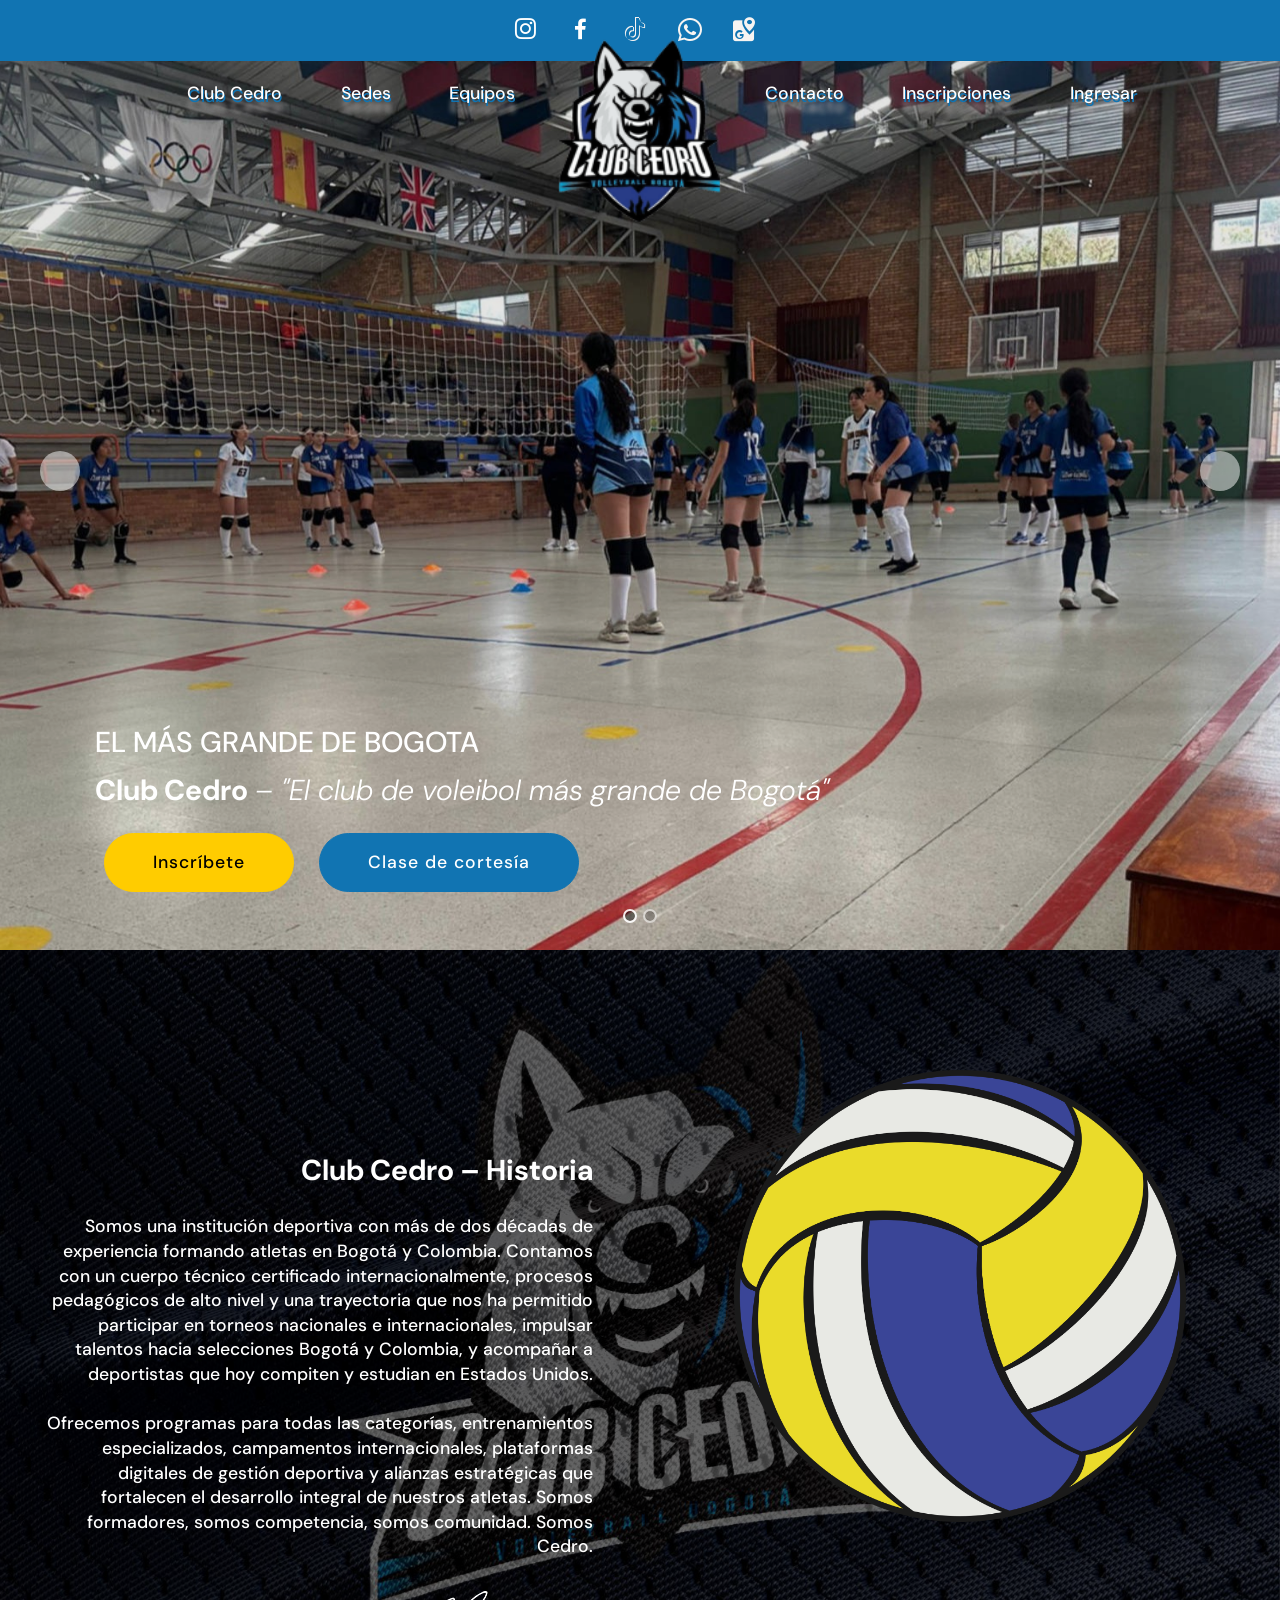
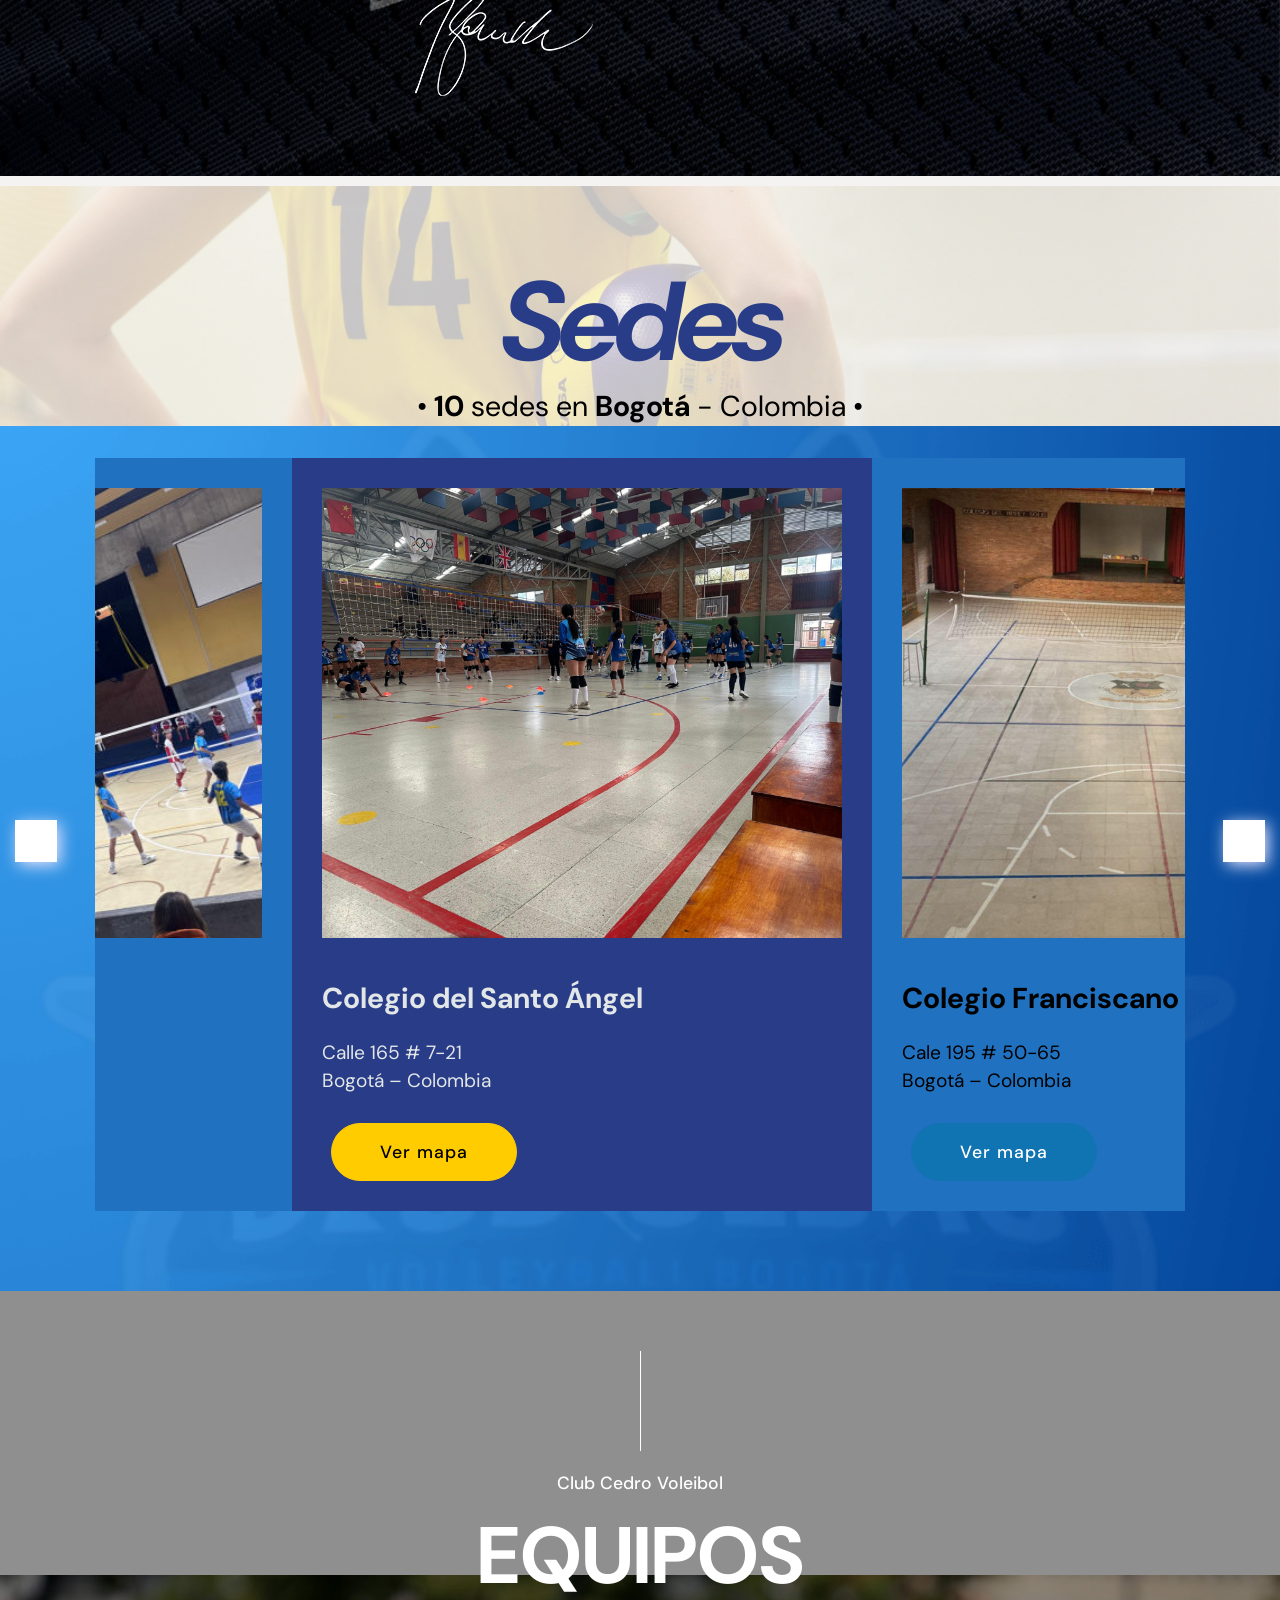
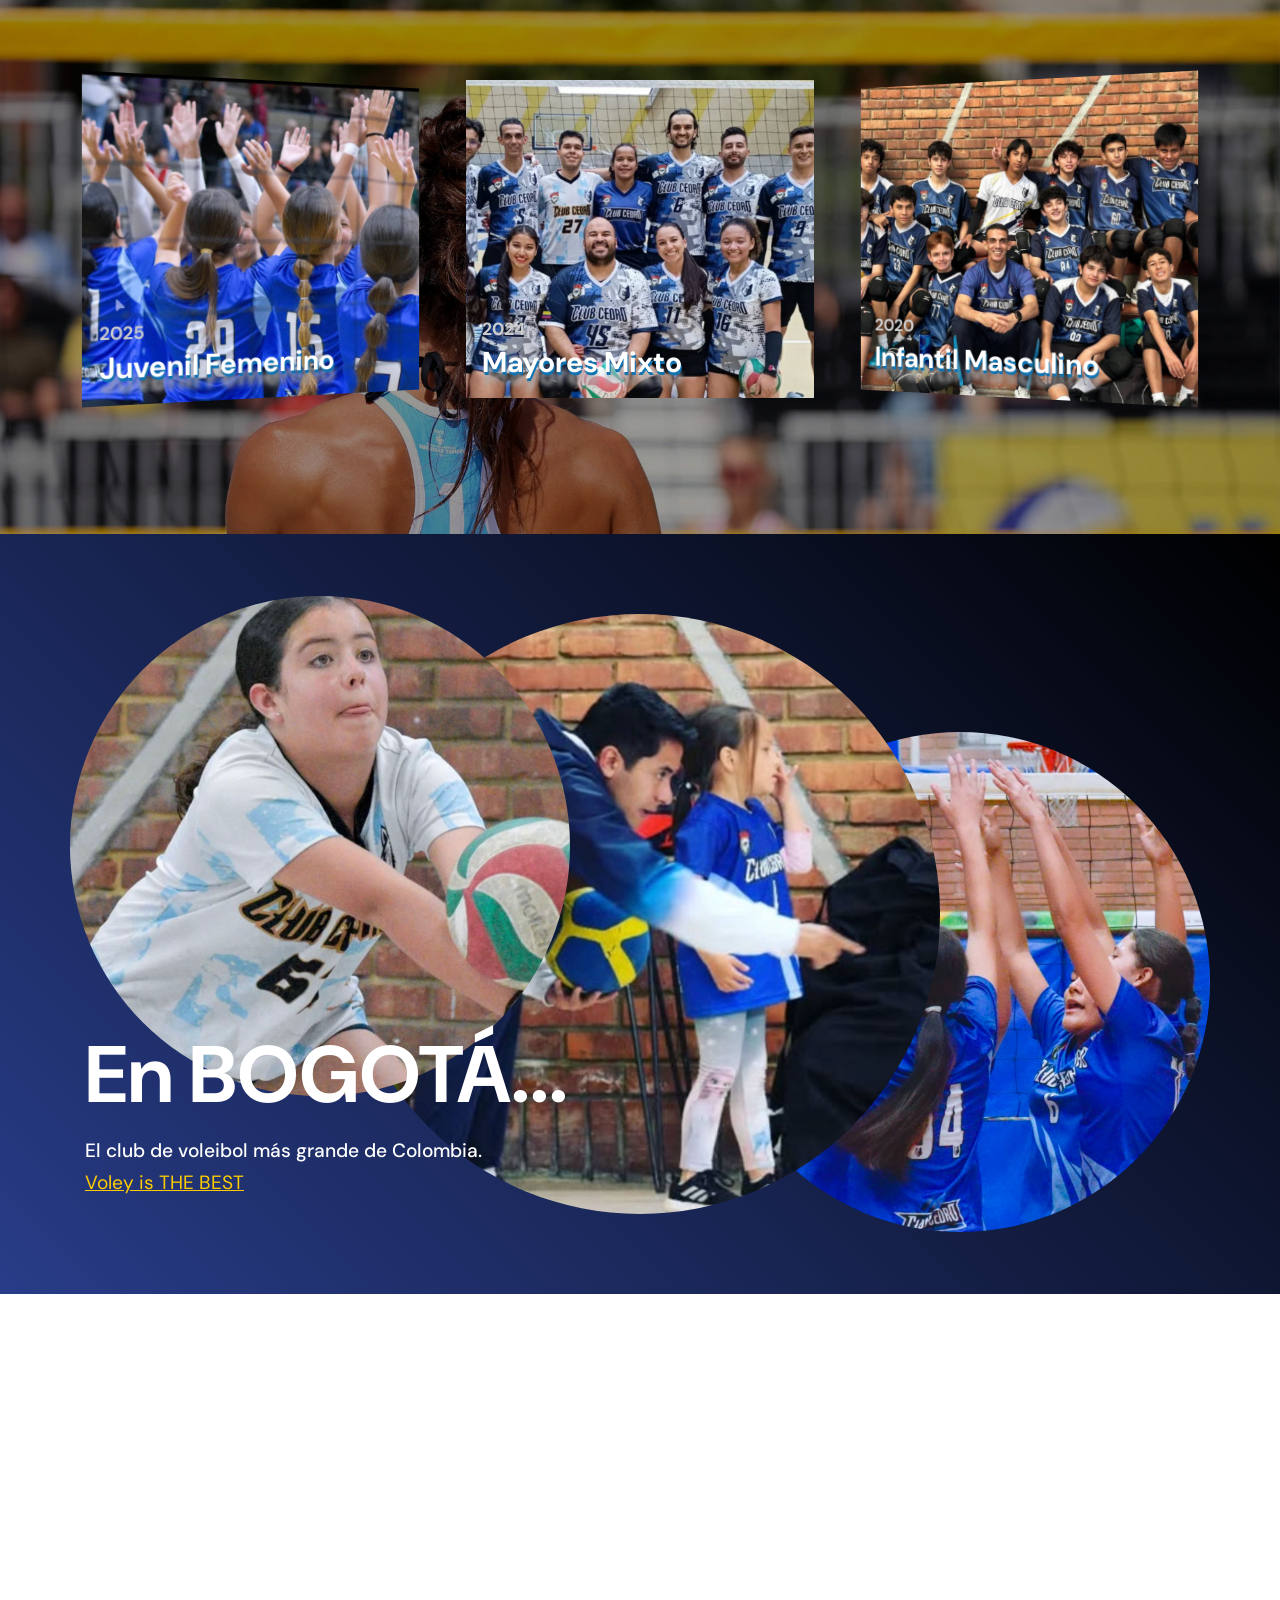
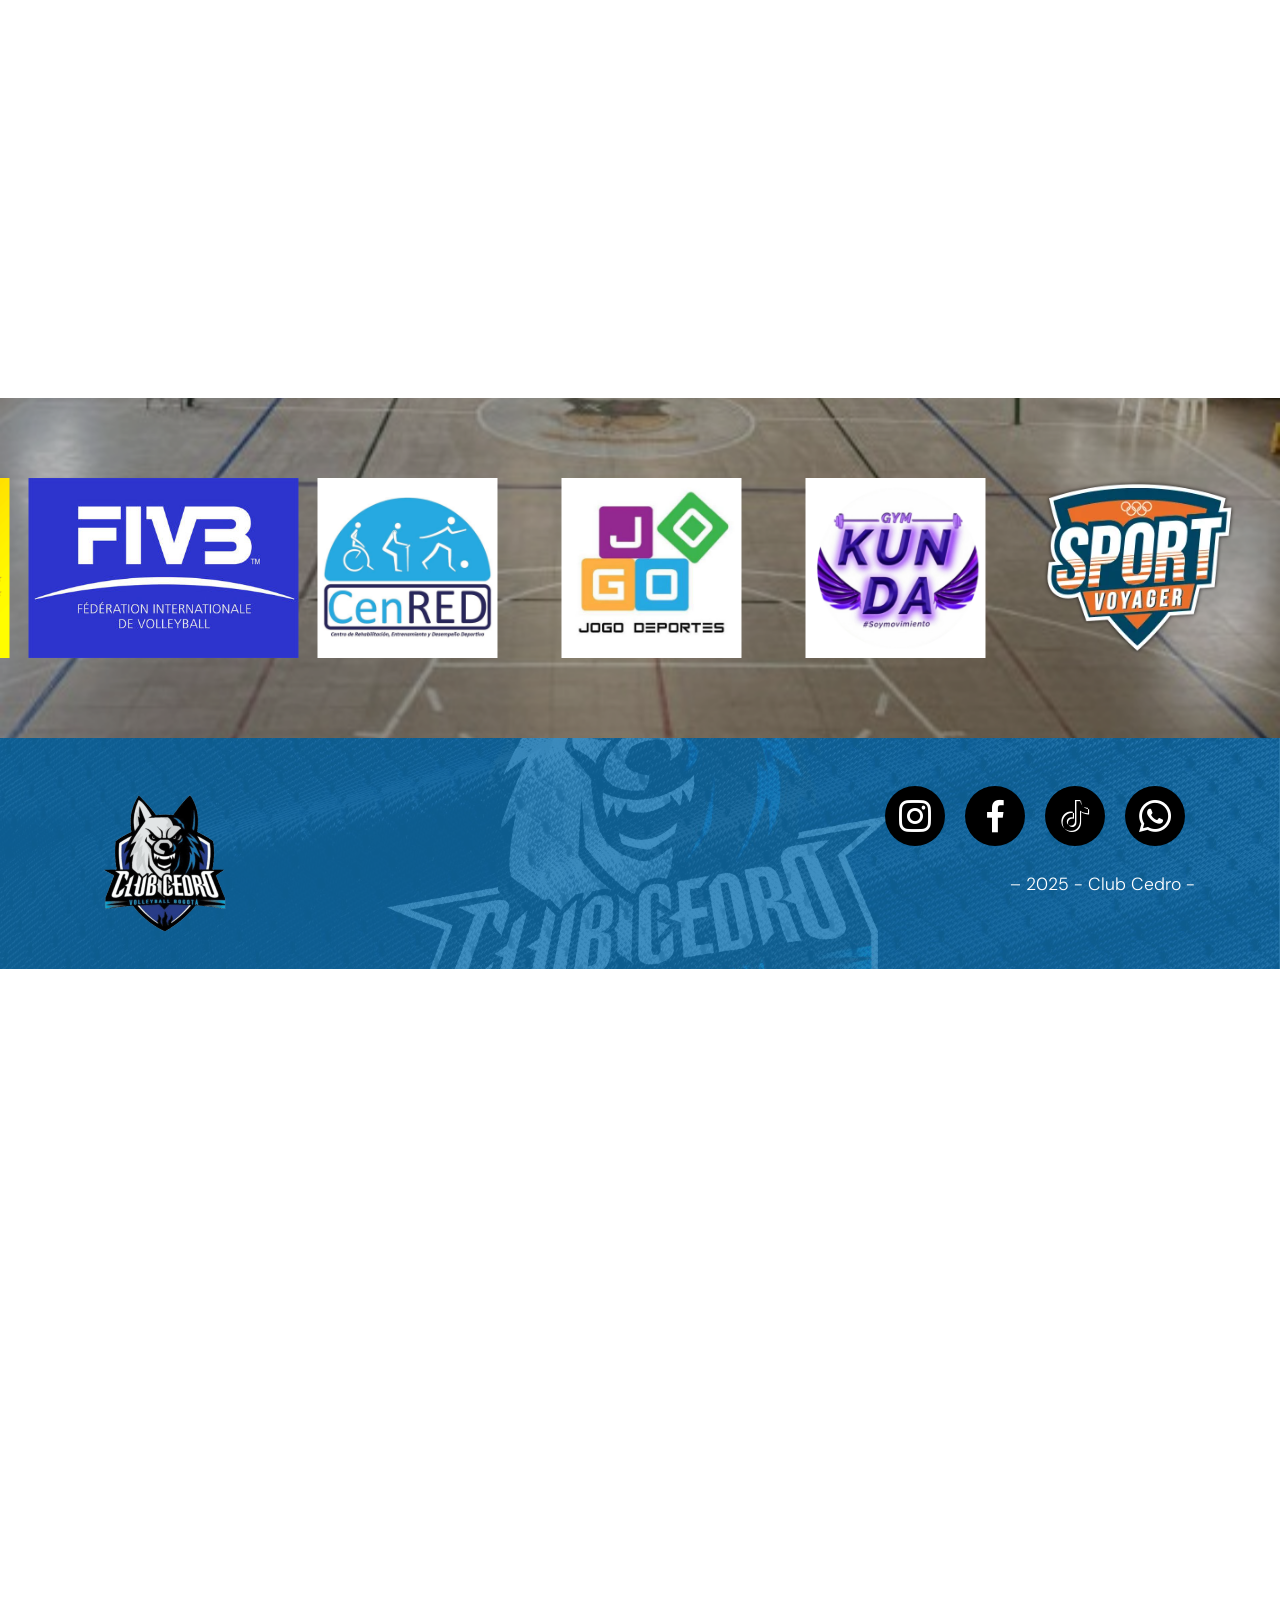
==== index.html @ d6f76ae7 "create github pages" ====
<!DOCTYPE html>
<html  lang="es">
<head>
  
  <meta charset="UTF-8">
  <meta http-equiv="X-UA-Compatible" content="IE=edge">
  
  <meta name="twitter:card" content="summary_large_image"/>
  <meta name="twitter:image:src" content="assets/images/index-meta.jpeg">
  <meta property="og:image" content="assets/images/index-meta.jpeg">
  <meta name="twitter:title" content="Club Cedro">
  <meta name="viewport" content="width=device-width, initial-scale=1, minimum-scale=1">
  <link rel="shortcut icon" href="assets/images/logo-club-cedro-min-147x160.png" type="image/x-icon">
  <meta name="description" content="El club de voleibol más grande de Bogotá">
  
  
  <title>Club Cedro</title>
  <link rel="stylesheet" href="assets/web/assets/mobirise-icons/mobirise-icons.css">
  <link rel="stylesheet" href="assets/web/assets/mobirise-icons2/mobirise2.css">
  <link rel="stylesheet" href="assets/tether/tether.min.css">
  <link rel="stylesheet" href="assets/bootstrap/css/bootstrap.min.css">
  <link rel="stylesheet" href="assets/bootstrap/css/bootstrap-grid.min.css">
  <link rel="stylesheet" href="assets/bootstrap/css/bootstrap-reboot.min.css">
  <link rel="stylesheet" href="assets/animatecss/animate.min.css">
  <link rel="stylesheet" href="assets/popup-overlay-plugin/style.css">
  <link rel="stylesheet" href="assets/dropdown/css/style.css">
  <link rel="stylesheet" href="assets/socicon/css/styles.css">
  <link rel="stylesheet" href="assets/theme/css/style.css">
  <link rel="preload" href="https://fonts.googleapis.com/css?family=DM+Sans:100,200,300,400,500,600,700,800,900,100i,200i,300i,400i,500i,600i,700i,800i,900i&display=swap" as="style" onload="this.onload=null;this.rel='stylesheet'">
  <noscript><link rel="stylesheet" href="https://fonts.googleapis.com/css?family=DM+Sans:100,200,300,400,500,600,700,800,900,100i,200i,300i,400i,500i,600i,700i,800i,900i&display=swap"></noscript>
  <link rel="preload" as="style" href="assets/mobirise/css/mbr-additional.css?v=YrrPCD"><link rel="stylesheet" href="assets/mobirise/css/mbr-additional.css?v=YrrPCD" type="text/css">

  
  
  
</head>
<body>
  
  <section class="menu popup-btn-cards cid-v1UryjWl2D" once="menu" id="menu2-2">

    
    

    <nav class="navbar navbar-dropdown navbar-fixed-top navbar-expand-lg">
        <div class="mbr-overlay" style="opacity: 0.9;"></div>
        <div class="menu-top card-wrapper mbr-fonts-style mbr-white display-7"><div class="media-container-row align-center mbr-white">
                <div class="row social-row">
                    <div class="social-list align-right">
                        <div class="soc-item">
                            <a href="https://instagram.com/clubcedro" target="_blank">
                                <span class="socicon-instagram socicon mbr-iconfont mbr-iconfont-social"></span>
                            </a>
                        </div>
                        <div class="soc-item">
                            <a href="https://web.facebook.com/clubcedrobogota" target="_blank">
                                <span class="socicon-facebook socicon mbr-iconfont mbr-iconfont-social"></span>
                            </a>
                        </div>
                        <div class="soc-item">
                            <a href="https://www.tiktok.com/@clubcedro" target="_blank">
                                <span class="socicon socicon-tiktok mbr-iconfont" style="color: rgb(247, 244, 242);"></span>
                            </a>
                        </div>
                        <div class="soc-item">
                            <a href="https://wa.me/573142827769" target="_blank">
                                <span class="socicon socicon-whatsapp mbr-iconfont" style="color: rgb(247, 244, 242);"></span>
                            </a>
                        </div>
                        <div class="soc-item soc-google-maps">
                            <a href="#map-sedes-custom-html">
                                <span class="socicon socicon-googlemaps mbr-iconfont" style="color: rgb(247, 244, 242);"></span>
                            </a>
                        </div>

                    </div>
                </div>
            </div>
        </div>
      
      <div class="collapse navbar-collapse" id="navbarSupportedContent">
            
        <div class="left-menu">
          <ul class="navbar-nav nav-dropdown" data-app-modern-menu="true"><li class="nav-item">
                  <a class="nav-link link text-white text-primary display-4" href="index.html#top" aria-expanded="false">Club Cedro</a>
              </li><li class="nav-item"><a class="nav-link link text-white text-primary display-4" href="index.html#info4-1b" aria-expanded="false">Sedes</a></li><li class="nav-item"><a class="nav-link link text-white text-primary display-4" href="index.html#features4-7" aria-expanded="false">Equipos</a></li></ul>
        </div>

        <div class="brand-container">
          <div class="navbar-brand">
              <span class="navbar-logo">
                  <a href="https://clubcedro.com">
                      <img class="ax-logo-float" src="assets/images/logo-club-cedro-min-147x160.png" alt="Club Cedro" style="height: 13.4rem;">
                  </a>
              </span>
              <span class="navbar-caption-wrap"><a class="navbar-caption text-black display-5" href="#"> &nbsp; &nbsp; &nbsp; &nbsp; &nbsp; &nbsp; &nbsp; &nbsp; &nbsp; &nbsp; </a></span>
          </div>
        </div>

        <div class="right-menu">
          <ul class="navbar-nav nav-dropdown" data-app-modern-menu="true"><li class="nav-item">
                <a class="nav-link link text-white text-primary display-4" href="index.html#image4-10">Contacto</a>
            </li>
            <li class="nav-item"><a class="nav-link link text-white text-primary display-4" href="https://clubcedro.klubes.d01.co/register" target="_blank">Inscripciones</a></li><li class="nav-item"><a class="nav-link link text-white text-primary display-4" href="https://clubcedro.klubes.d01.co/login">Ingresar</a></li></ul>
        </div>
      </div>

          <span class="navbar-toggler">
                  <a href="index.html">
                      <img class="ax-logo-toggler" src="assets/images/logo-club-cedro-min-147x160.png" alt="Club Cedro" style="height: 13.4rem;">
                  </a>
          </span>
          <button class="navbar-toggler" type="button" data-toggle="collapse" data-target="#navbarSupportedContent" aria-controls="navbarNavAltMarkup" aria-expanded="false" aria-label="Toggle navigation">
            <div class="hamburger">
                <span></span>
                <span></span>
                <span></span>
                <span></span>
            </div>
          </button>
    </nav>
</section>

<section class="carousel slide slider1 audiom4_slider1 cid-v1Uxp7d7NQ" data-interval="false" id="slider1-3">

	
	<div class="container content-slider">
		<div class="content-slider-wrap">
			<div><div class="mbr-slider slide carousel" data-keyboard="false" data-bs-keyboard="false" data-ride="carousel" data-bs-ride="carousel" data-interval="3000" data-bs-interval="3000" data-bs-pause="true" data-pause="true"><ol class="carousel-indicators"><li data-app-prevent-settings="" data-target="#slider1-3" data-bs-target="#slider1-3" class=" active" data-slide-to="0" data-bs-slide-to="0"></li><li data-app-prevent-settings="" data-target="#slider1-3" data-bs-target="#slider1-3" data-slide-to="1" data-bs-slide-to="1"></li></ol><div class="carousel-inner" role="listbox"><div class="carousel-item slider-fullscreen-image active" data-bg-video-slide="false" style="background-image: url(assets/images/banner-equipo-coliseo-1-2000x1499.webp);"><div class="container container-slide"><div class="image_wrapper"><div class="mbr-overlay" style="opacity: 0.1;"></div><img src="assets/images/banner-equipo-coliseo-1-2000x1499.webp" alt="" title=""><div class="carousel-caption justify-content-center"><div class="col-10 align-center"><h2 class="mbr-fonts-style display-5">EL MÁS GRANDE DE BOGOTA</h2><p class="lead mbr-text mbr-fonts-style display-5"><strong>Club Cedro</strong> <em>– "El club de voleibol más grande de Bogotá"</em></p><div class="mbr-section-btn" buttons="0"><a class="btn btn-success display-4" href="https://clubcedro.klubes.d01.co/register" target="_blank">Inscríbete</a>  <a class="btn display-4 btn-info" href="https://clubcedro.klubes.d01.co/register" target="_blank">Clase de cortesía</a></div></div></div></div></div></div><div class="carousel-item slider-fullscreen-image" data-bg-video-slide="false" style="background-image: url(assets/images/whatsapp20image202025-11-1920at2021.46.00203-1023x1280.webp);"><div class="container container-slide"><div class="image_wrapper"><div class="mbr-overlay" style="opacity: 0.3;"></div><img src="assets/images/whatsapp20image202025-11-1920at2021.46.00203-1023x1280.webp" alt="" title=""><div class="carousel-caption justify-content-center"><div class="col-10 align-center"><h2 class="mbr-fonts-style display-2">CAMPEONES</h2><p class="lead mbr-text mbr-fonts-style display-5"><strong>Club Cedro&nbsp;</strong><em>– "El club&nbsp;de voleibol&nbsp;más grande de Bogotá"</em></p><div class="mbr-section-btn" buttons="0"><a class="btn display-4 btn-success" href="https://clubcedro.klubes.d01.co/register" target="_blank">Inscríbete</a> <a class="btn display-4 btn-info" href="https://clubcedro.klubes.d01.co/register" target="_blank">Clase de cortesía</a> </div></div></div></div></div></div></div><a data-app-prevent-settings="" class="carousel-control carousel-control-prev" role="button" data-slide="prev" data-bs-slide="prev" href="#slider1-3"><span aria-hidden="true" class="mbri-left mbr-iconfont"></span><span class="sr-only visually-hidden">Previous</span></a><a data-app-prevent-settings="" class="carousel-control carousel-control-next" role="button" data-slide="next" data-bs-slide="next" href="#slider1-3"><span aria-hidden="true" class="mbri-right mbr-iconfont"></span><span class="sr-only visually-hidden">Next</span></a></div></div>
		</div>
	</div>
</section>

<section class="content4 cid-rJ1PLmO8Eo mbr-parallax-background" id="content4-2">

    

    <div class="mbr-overlay" style="opacity: 0.6; background-color: rgb(0, 0, 0);">
    </div>

    <div class="container-fluid">
        <div class="row">

            <div class="col-md-12 col-lg-6 m-auto">
                <div class="media-content">
                    <h2 class="mbr-section-title align-right mbr-white mbr-bold pb-3 mbr-fonts-style display-5">Club Cedro – Historia</h2>
                    <p class="mbr-text pb-3 align-right mbr-semibold mbr-white mbr-fonts-style display-4">Somos una institución deportiva con más de dos décadas de experiencia formando atletas en Bogotá y Colombia. Contamos con un cuerpo técnico certificado internacionalmente, procesos pedagógicos de alto nivel y una trayectoria que nos ha permitido participar en torneos nacionales e internacionales, impulsar talentos hacia selecciones Bogotá y Colombia, y acompañar a deportistas que hoy compiten y estudian en Estados Unidos.<br><br>Ofrecemos programas para todas las categorías, entrenamientos especializados, campamentos internacionales, plataformas digitales de gestión deportiva y alianzas estratégicas que fortalecen el desarrollo integral de nuestros atletas. Somos formadores, somos competencia, somos comunidad. Somos Cedro.<br>
                    </p>

                    <div class="img-align align-right mbr-white">
                        <img class="signature" src="assets/images/signature.webp" alt="">
                    </div>
                </div>
            </div>

            <div class="col-md-12 col-lg-6">
                <div class="mbr-figure">
                    <img src="assets/images/mbr-1645x1645.webp" alt="Historia">
                </div>
            </div>

        </div>
    </div>

</section>

<section class="info4 audiom4_info4 cid-v1VLSCrtGV mbr-parallax-background" id="info4-1b">

	
    


	<div class="mbr-overlay" style="opacity: 0.8; background-color: rgb(247, 244, 242);"></div>

	<div class="container-fluid align-center">
		<div class="row">
			<div class="mbr-black col-md-12 col-lg-12">
				<h1 class="mbr-section-title align-center mbr-bold mbr-fonts-style display-1">
					<em>Sedes</em></h1>
				<p class="mbr-text align-center mbr-regular mbr-fonts-style display-5">• <strong>10</strong> sedes en <strong>Bogotá</strong> - Colombia •</p>
			</div>
		</div>
	</div>
</section>

<section class="slider02 mbr-embla chargem5 cid-v1VGom06IZ" id="slider02-16">
    
    

    <div class="container-fluid">
        <div class="row">
            <div class="col-12">
                <div class="content-wrapper">
                    <div class="embla" data-skip-snaps="true" data-align="center" data-contain-scroll="trimSnaps" data-loop="true" data-auto-play="true" data-auto-play-interval="3" data-draggable="true">
                        <div class="embla__viewport">
                            <div class="embla__container">
                                
                                <div class="embla__slide slider-image item active" style="margin-left: 0px; margin-right: 0px;">
                                    <div class="slide-content">
                                        <div class="item-wrapper card_1">
                                            <div class="item-content">
                                                <div class="item-img">
                                                    <img class="little-radius" src="assets/images/sede-colegio-santo-angel-1940x1453.webp" alt="Colegio Salto Ángel" data-slide-to="0" data-bs-slide-to="0">
                                                </div>
                                                <h4 class="item-title_1 mbr-fonts-style display-5">
                                                    <strong>Colegio del Santo Ángel</strong></h4>
                                                <p class="item-text_1 mbr-fonts-style display-7">
                                                    Calle 165 # 7-21<br>Bogotá – Colombia</p>
                                            </div>
                                            <div class="mbr-section-btn"><a class="btn btn-success display-4" href="#" data-toggle="modal" data-bs-toggle="modal" data-target="#mbr-popup-1c" data-bs-target="#mbr-popup-1c">Ver mapa</a></div>
                                        </div>
                                    </div>
                                </div><div class="embla__slide slider-image item" style="margin-left: 0px; margin-right: 0px;">
                                    <div class="slide-content">
                                        <div class="item-wrapper card_2">
                                            <div class="item-content">
                                                <div class="item-img">
                                                    <img class="little-radius" src="assets/images/sede-colegio-virrey-solis-1000x563.webp" alt="Colegio Franciscano Virrey Solís" data-slide-to="1" data-bs-slide-to="1">
                                                </div>
                                                <h4 class="item-title_2 mbr-fonts-style display-5">
                                                    <strong>Colegio Franciscano Virrey Solís</strong></h4>
                                                <p class="item-text_2 mbr-fonts-style display-7">
                                                    Cale 195 # 50-65<br>Bogotá – Colombia</p>
                                            </div>
                                            <div class="mbr-section-btn"><a class="btn btn-info display-4" href="#" data-toggle="modal" data-bs-toggle="modal" data-target="#mbr-popup-1c" data-bs-target="#mbr-popup-1c">Ver mapa</a></div>
                                        </div>
                                    </div>
                                </div>
                                <div class="embla__slide slider-image item" style="margin-left: 0px; margin-right: 0px;">
                                    <div class="slide-content">
                                        <div class="item-wrapper card_1">
                                            <div class="item-content">
                                                <div class="item-img">
                                                    <img class="little-radius" src="assets/images/sede-colegio-jose-joaquin-casas-700x525.webp" alt="Colegio José Joaquín Casas" data-slide-to="2" data-bs-slide-to="2">
                                                </div>
                                                <h4 class="item-title_1 mbr-fonts-style display-5"><strong>Colegio José Joaquín Casas</strong></h4>
                                                <p class="item-text_1 mbr-fonts-style display-7">
                                                    Carrera 7 # 173-02<br>Bogotá – Colombia</p>
                                            </div>
                                            <div class="mbr-section-btn"><a class="btn btn-success display-4" href="#" data-toggle="modal" data-bs-toggle="modal" data-target="#mbr-popup-1c" data-bs-target="#mbr-popup-1c">Ver mapa</a></div>
                                        </div>
                                    </div>
                                </div><div class="embla__slide slider-image item" style="margin-left: 0px; margin-right: 0px;">
                                    <div class="slide-content">
                                        <div class="item-wrapper card_2">
                                            <div class="item-content">
                                                <div class="item-img">
                                                    <img class="little-radius" src="assets/images/sede-colegio-santiago-alberione-1000x749.webp" alt="Colegio Santiago Alberione" data-slide-to="3" data-bs-slide-to="3">
                                                </div>
                                                <h4 class="item-title_2 mbr-fonts-style display-5"><p>
                                                    <strong>Colegio Santiago Alberione</strong></p></h4>
                                                <p class="item-text_2 mbr-fonts-style display-7">
                                                    Carrera 62 # 169A-14<br>Bogotá – Colombia</p>
                                            </div>
                                            <div class="mbr-section-btn"><a class="btn btn-info display-4" href="#" data-toggle="modal" data-bs-toggle="modal" data-target="#mbr-popup-1c" data-bs-target="#mbr-popup-1c">Ver mapa</a></div>
                                        </div>
                                    </div>
                                </div><div class="embla__slide slider-image item" style="margin-left: 0px; margin-right: 0px;">
                                    <div class="slide-content">
                                        <div class="item-wrapper card_1">
                                            <div class="item-content">
                                                <div class="item-img">
                                                    <img class="little-radius" src="assets/images/sede-colegio-casablanca.webp" alt="Colegio Casablanca" data-slide-to="4" data-bs-slide-to="4">
                                                </div>
                                                <h4 class="item-title_1 mbr-fonts-style display-5">
                                                    <strong>Colegio Casablanca</strong></h4>
                                                <p class="item-text_1 mbr-fonts-style display-7">
                                                    Calle 164A # 8A-74<br>Bogotá – Colombia</p>
                                            </div>
                                            <div class="mbr-section-btn"><a class="btn btn-success display-4" href="#" data-toggle="modal" data-bs-toggle="modal" data-target="#mbr-popup-1c" data-bs-target="#mbr-popup-1c">Ver mapa</a></div>
                                        </div>
                                    </div>
                                </div>
                                
                                <div class="embla__slide slider-image item" style="margin-left: 0px; margin-right: 0px;">
                                    <div class="slide-content">
                                        <div class="item-wrapper card_2">
                                            <div class="item-content">
                                                <div class="item-img">
                                                    <img class="little-radius" src="assets/images/sede-colegio-servita-700x526.webp" alt="Coliseo de Servita" data-slide-to="5" data-bs-slide-to="5">
                                                </div>
                                                <h4 class="item-title_2 mbr-fonts-style display-5">
                                                    <strong>Coliseo de Servita</strong></h4>
                                                <p class="item-text_2 mbr-fonts-style display-7">
                                                    Calle 165 # 7-32<br>Bogotá – Colombia</p>
                                            </div>
                                            <div class="mbr-section-btn"><a class="btn btn-info display-4" href="#" data-toggle="modal" data-bs-toggle="modal" data-target="#mbr-popup-1c" data-bs-target="#mbr-popup-1c">Ver mapa</a></div>
                                        </div>
                                    </div>
                                </div><div class="embla__slide slider-image item" style="margin-left: 0px; margin-right: 0px;">
                                    <div class="slide-content">
                                        <div class="item-wrapper card_1">
                                            <div class="item-content">
                                                <div class="item-img">
                                                    <img class="little-radius" src="assets/images/sede-universidad-san-buenaventura-700x929.webp" alt="Universidad San Buenaventura" data-slide-to="6" data-bs-slide-to="6">
                                                </div>
                                                <h4 class="item-title_1 mbr-fonts-style display-5">
                                                    <strong>Universidad San Buenaventura</strong></h4>
                                                <p class="item-text_1 mbr-fonts-style display-7">
                                                    Carrera 8H # 172-20<br>Bogotá – Colombia</p>
                                            </div>
                                            <div class="mbr-section-btn"><a class="btn btn-success display-4" href="#" data-toggle="modal" data-bs-toggle="modal" data-target="#mbr-popup-1c" data-bs-target="#mbr-popup-1c">Ver mapa</a></div>
                                        </div>
                                    </div>
                                </div><div class="embla__slide slider-image item" style="margin-left: 0px; margin-right: 0px;">
                                    <div class="slide-content">
                                        <div class="item-wrapper card_2">
                                            <div class="item-content">
                                                <div class="item-img">
                                                    <img class="little-radius" src="assets/images/sede-parque-el-redil-700x773.webp" alt="Parque El Redil" data-slide-to="7" data-bs-slide-to="7">
                                                </div>
                                                <h4 class="item-title_2 mbr-fonts-style display-5">
                                                    <strong>Parque El Redil</strong></h4>
                                                <p class="item-text_2 mbr-fonts-style display-7">Calle 174 # 8-31<br>Bogotá – Colombia</p>
                                            </div>
                                            <div class="mbr-section-btn"><a class="btn btn-info display-4" href="#" data-toggle="modal" data-bs-toggle="modal" data-target="#mbr-popup-1c" data-bs-target="#mbr-popup-1c">Ver mapa</a></div>
                                        </div>
                                    </div>
                                </div><div class="embla__slide slider-image item" style="margin-left: 0px; margin-right: 0px;">
                                    <div class="slide-content">
                                        <div class="item-wrapper card_1">
                                            <div class="item-content">
                                                <div class="item-img">
                                                    <img class="little-radius" src="assets/images/sede-parque-madeira-playa-700x933.webp" alt="Parque Cedro Madeira - Playa" data-slide-to="8" data-bs-slide-to="8">
                                                </div>
                                                <h4 class="item-title_1 mbr-fonts-style display-5">
                                                    <strong>Parque Cedro Madeira – PLAYA</strong></h4>
                                                <p class="item-text_1 mbr-fonts-style display-7">
                                                    Carrera 8 BIS A # 148-2<br>Bogotá – Colombia</p>
                                            </div>
                                            <div class="mbr-section-btn"><a class="btn btn-success display-4" href="#" data-toggle="modal" data-bs-toggle="modal" data-target="#mbr-popup-1c" data-bs-target="#mbr-popup-1c">Ver mapa</a></div>
                                        </div>
                                    </div>
                                </div><div class="embla__slide slider-image item" style="margin-left: 0px; margin-right: 0px;">
                                    <div class="slide-content">
                                        <div class="item-wrapper card_2">
                                            <div class="item-content">
                                                <div class="item-img">
                                                    <img class="little-radius" src="assets/images/sede-gimnasio-caobos-chia-700x401.webp" alt="Gimnasio Los Caobos - Chía" data-slide-to="9" data-bs-slide-to="9">
                                                </div>
                                                <h4 class="item-title_2 mbr-fonts-style display-5"><strong>Gimnasio Los Caobos</strong></h4>
                                                <p class="item-text_2 mbr-fonts-style display-7">Vereda La Balsa<br>Chía – Cundinamarca – Colombia</p>
                                            </div>
                                            <div class="mbr-section-btn"><a class="btn btn-info display-4" href="#" data-toggle="modal" data-bs-toggle="modal" data-target="#mbr-popup-1c" data-bs-target="#mbr-popup-1c">Ver mapa</a></div>
                                        </div>
                                    </div>
                                </div>
                            </div>
                        </div>
                        <button class="embla__button embla__button--prev">
                            <span class="mobi-mbri-left mobi-mbri mbr-iconfont" aria-hidden="true"></span>
                            <span class="sr-only visually-hidden visually-hidden visually-hidden">Previous</span>
                        </button>
                        <button class="embla__button embla__button--next">
                            <span class="mobi-mbri-right mobi-mbri mbr-iconfont" aria-hidden="true"></span>
                            <span class="sr-only visually-hidden visually-hidden visually-hidden">Next</span>
                        </button>
                    </div>
                </div>
            </div>
        </div>
    </div>
</section>

<section class="features4 cid-rJ1PMODDlt mbr-parallax-background" id="features4-7">

    

    <div class="mbr-overlay" style="opacity: 0.4; background-color: rgb(0, 0, 0);">
    </div>
    <div class="container">
        <div class="row">

            <div class="mbr-white col-md-12 col-lg-12">
                <div class="title-align align-center">
                    <h3 class="mbr-section-subtitle mbr-semibold align-center mbr-light mbr-fonts-style display-4">Club Cedro Voleibol</h3>
                </div>
                <h1 class="mbr-section-title align-center mbr-bold pb-5 mbr-fonts-style display-2">EQUIPOS</h1>
            </div>


            <div class="card p-3 col-12 col-md-6 col-lg-4">
                <div class="card-wrapper card1">
                    <div class="card-box">
                        <h5 class="card-date align-left mbr-semibold mbr-white mbr-fonts-style display-4">
                            <strong>2025</strong></h5>
                        <h4 class="card-title align-left mbr-semibold mbr-white mbr-fonts-style display-5">
                            <strong>Juvenil Femenino</strong></h4>


                    </div>

                </div>
            </div>

            <div class="card p-3 col-12 col-md-6 col-lg-4">
                <div class="card-wrapper card2">
                    <div class="card-box">
                        <h5 class="card-date align-left mbr-semibold mbr-white mbr-fonts-style display-4">
                            <strong>2024</strong></h5>
                        <h4 class="card-title align-left mbr-semibold mbr-white mbr-fonts-style display-5">
                            <strong>Mayores Mixto</strong></h4>


                    </div>

                </div>
            </div>

            <div class="card p-3 col-12 col-md-6 col-lg-4">
                <div class="card-wrapper card3">
                    <div class="card-box">
                        <h5 class="card-date align-left mbr-semibold mbr-white mbr-fonts-style display-4">
                            <strong>2020</strong></h5>
                        <h4 class="card-title align-left mbr-semibold mbr-white mbr-fonts-style display-5">
                            <strong>Infantil Masculino</strong></h4>

                    </div>

                </div>
            </div>



        </div>
    </div>
</section>

<div class="modal mbr-popup cid-v1VX1CjIOD fade" tabindex="-1" role="dialog" data-overlay-color="#000000" data-overlay-opacity="0.8" id="mbr-popup-1c" aria-hidden="true">
        <div class="modal-dialog modal-xl modal-dialog-centered" role="document">
            <div class="modal-content">
                <div class="container position-static margin-center-pos">
                    <div class="modal-header">
                        <h5 class="modal-title mbr-fonts-style display-5">Sedes Club Cedro</h5>
                        <button type="button" class="close d-flex" data-dismiss="modal" data-bs-dismiss="modal" aria-label="Close">
                            <svg version="1.1" xmlns="http://www.w3.org/2000/svg" width="23" height="23" viewBox="0 0 23 23" fill="currentColor">
                                <path d="M13.4 12l10.3 10.3-1.4 1.4L12 13.4 1.7 23.7.3 22.3 10.6 12 .3 1.7 1.7.3 12 10.6 22.3.3l1.4 1.4L13.4 12z">
                                </path>
                            </svg>
                        </button>
                    </div>

                    <div class="modal-body">
                        
                        <center>
                        <iframe src="https://www.google.com/maps/d/u/0/embed?mid=1vBlgBHLomfNIvwLEw5xOQ8mxb7sTabQ&amp;ehbc=2E312F&amp;noprof=1" width="100%" height="680"></iframe>
                        </center>
                        <div>
                            
                            

                            
                        </div>
                    </div>

                    
                </div>
            </div>
        </div>
    </div>

<section class="image4 audiom4_image4 cid-v1VwyvzeHn" id="image4-10">

	
    


	

	<div class="overlay"></div>

	<div class="container">
		<div class="row">
			<div class="col-md-12 col-lg-12 wrapper">
				<img class="img1" src="assets/images/entrenadores-1-1200x1435.webp" alt="Entrenadores">
				<img class="img2" src="assets/images/deportista-1-1000x1272.webp" alt="Deportistas">
				<img class="img3" src="assets/images/equipos-1-1000x1162.webp" alt="Equipos">

				<div class="content">
					<h2 class="mbr-section-title align-left mbr-bold mbr-white mbr-fonts-style display-2">En BOGOTÁ...</h2>

					<p class="mbr-text align-left mbr-semibold mbr-white pb-3 mbr-fonts-style display-7">
						El club de voleibol más grande de Colombia.<br><a href="https://clubcedro.klubes.dev.digital01.com/login" class="text-success text-primary">Voley is THE BEST</a><br>
					</p>
				</div>
			</div>
		</div>
	</div>
</section>

<section class="map1 woodm4_map1 cid-v1Wrcc4N3U mbr-reveal mbr-parallax-background" id="map01-1g">

	

	<div class="mbr-overlay" style="opacity: 0.5; background-color: rgb(40, 60, 136);"></div>

	<div class="container">
		<div class="row content">
			<div class="col-12 col-lg-6 col-md-12 md-pb">
				
				<div class="google-map"><iframe frameborder="0" style="border:0" src="https://www.google.com/maps/d/u/0/embed?mid=1vBlgBHLomfNIvwLEw5xOQ8mxb7sTabQ&amp;ehbc=2E312F&amp;noprof=1" allowfullscreen=""></iframe></div>
			</div>
			<div class="col-12 col-lg-6 col-md-12 mbr-fonts-style display-7">
				<h4 class="mbr-section-title align-left mbr-bold pb-4 mbr-fonts-style display-2">Contacto</h4>

				<p class="mbr-text pb-4 align-left mbr-fonts-style display-7">
					Si desea comunicarse con nosotros, no dude en hacerlo a los siguientes datos de contacto para tener el gusto de atenderle.</p>

				<p class="mbr-text"><strong>Email:</strong><br><a href="mailto:info@clubcedro.com" class="text-success">info@clubcedro.com</a><br><br><strong>Dirección:</strong><br>Norte de Bogotá, Colombia<br><br><strong>Contacto:</strong><br>Teléfono: <a href="tel:+57-314-282-7769" class="text-success">+57 314-282-7769</a><br><br>
				</p>
			</div>
		</div>
	</div>
</section>

<section class="slider02 mbr-embla scalem5 cid-v1VGHj8ZGi mbr-parallax-background" id="slider02-1a">
    
    <div class="mbr-overlay"></div>

    <div class="container">
        <div class="row">
            <div class="col-12">
                <div class="title-wrapper">
                    
                </div>
            </div>
        </div>
    </div>
    <div class="container-fluid">
        <div class="row">
            <div class="col-12">
                <div class="embla" data-skip-snaps="true" data-align="center" data-contain-scroll="trimSnaps" data-loop="true" data-auto-play="true" data-auto-play-interval="2" data-draggable="true">
                    <div class="embla__viewport">
                        <div class="embla__container">
                            <div class="embla__slide slider-image item active" style="margin-left: 1rem; margin-right: 1rem;">
                                <div class="slide-content">
                                    <div class="item-wrapper">
                                        <div class="item-img">
                                            <img src="assets/images/logo-aliado-cenred-400x400.webp" alt="CenRED" data-slide-to="0" data-bs-slide-to="0">
                                        </div>
                                    </div>
                                </div>
                            </div>
                            <div class="embla__slide slider-image item" style="margin-left: 1rem; margin-right: 1rem;">
                                <div class="slide-content">
                                    <div class="item-wrapper">
                                        <div class="item-img">
                                            <img src="assets/images/logo-aliado-jogo-deportes-400x400.webp" alt="Jogo Deportes" data-slide-to="1" data-bs-slide-to="1">
                                        </div>
                                    </div>
                                </div>
                            </div><div class="embla__slide slider-image item" style="margin-left: 1rem; margin-right: 1rem;">
                                <div class="slide-content">
                                    <div class="item-wrapper">
                                        <div class="item-img">
                                            <img src="assets/images/logo-aliado-kunda-gym-400x400.webp" alt="Kunda Gym" data-slide-to="2" data-bs-slide-to="2">
                                        </div>
                                    </div>
                                </div>
                            </div>
                            
                            <div class="embla__slide slider-image item" style="margin-left: 1rem; margin-right: 1rem;">
                                <div class="slide-content">
                                    <div class="item-wrapper">
                                        <div class="item-img">
                                            <img src="assets/images/logo-aliado-sport-voyager.webp" alt="Sport Voyager" data-slide-to="3" data-bs-slide-to="3">
                                        </div>
                                    </div>
                                </div>
                            </div>
                            <div class="embla__slide slider-image item" style="margin-left: 1rem; margin-right: 1rem;">
                                <div class="slide-content">
                                    <div class="item-wrapper">
                                        <div class="item-img">
                                            <img src="assets/images/01-dots-blue-x-min-171x240.webp" alt="01" data-slide-to="4" data-bs-slide-to="4">
                                        </div>
                                    </div>
                                </div>
                            </div>
                            <div class="embla__slide slider-image item" style="margin-left: 1rem; margin-right: 1rem;">
                                <div class="slide-content">
                                    <div class="item-wrapper">
                                        <div class="item-img">
                                            <img src="assets/images/mas-favico-min-400x399.webp" alt="MAS Servicios Colombia" data-slide-to="5" data-bs-slide-to="5">
                                        </div>
                                    </div>
                                </div>
                            </div><div class="embla__slide slider-image item" style="margin-left: 1rem; margin-right: 1rem;">
                                <div class="slide-content">
                                    <div class="item-wrapper">
                                        <div class="item-img">
                                            <img src="assets/images/logo-liga-voleibol-bogota-2-400x400.webp" alt="MAS Servicios Colombia" data-slide-to="6" data-bs-slide-to="6">
                                        </div>
                                    </div>
                                </div>
                            </div><div class="embla__slide slider-image item" style="margin-left: 1rem; margin-right: 1rem;">
                                <div class="slide-content">
                                    <div class="item-wrapper">
                                        <div class="item-img">
                                            <img src="assets/images/logo-voleibol-fivb-400x266.webp" alt="MAS Servicios Colombia" data-slide-to="7" data-bs-slide-to="7">
                                        </div>
                                    </div>
                                </div>
                            </div>
                            
                            
                            
                            
                            
                        </div>
                    </div>
                    <button class="embla__button embla__button--prev">
                        <span class="mobi-mbri mobi-mbri-left mbr-iconfont mbr-iconfont-btn" aria-hidden="true"></span>
                        <span class="sr-only visually-hidden visually-hidden">Previous</span>
                    </button>
                    <button class="embla__button embla__button--next">
                        <span class="mobi-mbri mobi-mbri-right mbr-iconfont mbr-iconfont-btn" aria-hidden="true"></span>
                        <span class="sr-only visually-hidden visually-hidden">Next</span>
                    </button>
                </div>
            </div>
        </div>
    </div>
</section>

<section class="footer01 flavorm5 cid-v1USvHA8zd" once="footers" id="footer01-b">
    

    
    <div class="mbr-overlay" style="opacity: 0.8; background-color: rgb(17, 116, 178);"></div>

    <div class="container">
        <div class="row content-wrap">
            <div class="col-12 col-lg-6">
                <div class="title-wrapper">
                    <div class="logo-wrapper">
                        <a href="#"><img class="ax-logo-footer" src="assets/images/logo-club-cedro-min-147x160.png" alt="Club Cedro"></a>
                    </div>
                    
                </div>
            </div>
            <div class="col-12 col-lg-6">
                <div class="social-wrapper">
                    <div class="social-wrap">
                        <div class="soc-item">
                            <a href="https://www.instagram.com/clubcedro" target="_blank">
                                <span class="mbr-iconfont socicon-instagram socicon"></span>
                            </a>
                        </div>
                        <div class="soc-item">
                            <a href="https://facebook.com/clubcedrobogota" target="_blank">
                                <span class="mbr-iconfont socicon-facebook socicon"></span>
                            </a>
                        </div>
                        <div class="soc-item">
                            <a href="https://www.tiktok.com/@clubcedro" target="_blank">
                                <span class="mbr-iconfont socicon-tiktok socicon"></span>
                            </a>
                        </div>
                        <div class="soc-item">
                            <a href="https://wa.me/573142827769" target="_blank">
                                <span class="mbr-iconfont socicon-whatsapp socicon"></span>
                            </a>
                        </div>
                    </div>
                </div>
                <div class="copy-wrapper">
                    <p class="mbr-copy mbr-fonts-style display-4">– 2025 - Club Cedro -</p>
                </div>
            </div>
        </div>
    </div>
</section>


<script src="assets/web/assets/jquery/jquery.min.js"></script>
  <script src="assets/popper/popper.min.js"></script>
  <script src="assets/tether/tether.min.js"></script>
  <script src="assets/bootstrap/js/bootstrap.min.js"></script>
  <script src="assets/smoothscroll/smooth-scroll.js"></script>
  <script src="assets/viewportchecker/jquery.viewportchecker.js"></script>
  <script src="assets/dropdown/js/nav-dropdown.js"></script>
  <script src="assets/dropdown/js/navbar-dropdown.js"></script>
  <script src="assets/touchswipe/jquery.touch-swipe.min.js"></script>
  <script src="assets/ytplayer/index.js"></script>
  <script src="assets/vimeoplayer/jquery.mb.vimeo_player.js"></script>
  <script src="assets/bootstrapcarouselswipe/bootstrap-carousel-swipe.js"></script>
  <script src="assets/parallax/jarallax.min.js"></script>
  <script src="assets/embla/embla.min.js"></script>
  <script src="assets/embla/script.js"></script>
  <script src="assets/popup-plugin/script.js"></script>
  <script src="assets/popup-overlay-plugin/script.js"></script>
  <script src="assets/theme/js/script.js"></script>
  <script src="assets/slidervideo/script.js"></script>
  <script src="assets/formoid/formoid.min.js"></script>
  
  
  
 <div id="scrollToTop" class="scrollToTop mbr-arrow-up"><a style="text-align: center;"><i class="mbr-arrow-up-icon mbr-arrow-up-icon-cm cm-icon cm-icon-smallarrow-up"></i></a></div>
    <input name="animation" type="hidden">
  </body>
</html>
---- assets/popup-overlay-plugin/style.css ----
html.is-builder .modal-backdrop.show {
    display: none !important;
}
---- assets/dropdown/css/style.css ----
.navbar-dropdown {
  left: 0;
  padding: 0;
  position: absolute;
  right: 0;
  top: 0;
  transition: all 0.45s ease;
  z-index: 1030;
  background: #282828; }
  .navbar-dropdown .navbar-logo {
    margin-right: 0.8rem;
    transition: margin 0.3s ease-in-out;
    vertical-align: middle; }
    .navbar-dropdown .navbar-logo img {
      height: 3.125rem;
      transition: all 0.3s ease-in-out; }
    .navbar-dropdown .navbar-logo.mbr-iconfont {
      font-size: 3.125rem;
      line-height: 3.125rem; }
  .navbar-dropdown .navbar-caption {
    font-weight: 700;
    white-space: normal;
    vertical-align: -4px;
    line-height: 3.125rem !important; }
    .navbar-dropdown .navbar-caption, .navbar-dropdown .navbar-caption:hover {
      color: inherit;
      text-decoration: none; }
  .navbar-dropdown .mbr-iconfont + .navbar-caption {
    vertical-align: -1px; }
  .navbar-dropdown.navbar-fixed-top {
    position: fixed; }
  .navbar-dropdown .navbar-brand span {
    vertical-align: -4px; }
  .navbar-dropdown.bg-color.transparent {
    background: none; }
  .navbar-dropdown.navbar-short .navbar-brand {
    padding: 0.625rem 0; }
    .navbar-dropdown.navbar-short .navbar-brand span {
      vertical-align: -1px; }
  .navbar-dropdown.navbar-short .navbar-caption {
    line-height: 2.375rem !important;
    vertical-align: -2px; }
  .navbar-dropdown.navbar-short .navbar-logo {
    margin-right: 0.5rem; }
    .navbar-dropdown.navbar-short .navbar-logo img {
      height: 2.375rem; }
    .navbar-dropdown.navbar-short .navbar-logo.mbr-iconfont {
      font-size: 2.375rem;
      line-height: 2.375rem; }
  .navbar-dropdown.navbar-short .mbr-table-cell {
    height: 3.625rem; }
  .navbar-dropdown .navbar-close {
    left: 0.6875rem;
    position: fixed;
    top: 0.75rem;
    z-index: 1000; }
  .navbar-dropdown .hamburger-icon {
    content: "";
    display: inline-block;
    vertical-align: middle;
    width: 16px;
    -webkit-box-shadow: 0 -6px 0 1px #282828,0 0 0 1px #282828,0 6px 0 1px #282828;
    -moz-box-shadow: 0 -6px 0 1px #282828,0 0 0 1px #282828,0 6px 0 1px #282828;
    box-shadow: 0 -6px 0 1px #282828,0 0 0 1px #282828,0 6px 0 1px #282828; }

.dropdown-menu .dropdown-toggle[data-toggle="dropdown-submenu"]::after {
  border-bottom: 0.35em solid transparent;
  border-left: 0.35em solid;
  border-right: 0;
  border-top: 0.35em solid transparent;
  margin-left: 0.3rem; }

.dropdown-menu .dropdown-item:focus {
  outline: 0; }

.nav-dropdown {
  font-size: 0.75rem;
  font-weight: 500;
  height: auto !important; }
  .nav-dropdown .nav-btn {
    padding-left: 1rem; }
  .nav-dropdown .link {
    margin: .667em 1.667em;
    font-weight: 500;
    padding: 0;
    transition: color .2s ease-in-out; }
    .nav-dropdown .link.dropdown-toggle {
      margin-right: 2.583em; }
      .nav-dropdown .link.dropdown-toggle::after {
        margin-left: .25rem;
        border-top: 0.35em solid;
        border-right: 0.35em solid transparent;
        border-left: 0.35em solid transparent;
        border-bottom: 0; }
      .nav-dropdown .link.dropdown-toggle[aria-expanded="true"] {
        margin: 0;
        padding: 0.667em 3.263em  0.667em 1.667em; }
  .nav-dropdown .link::after,
  .nav-dropdown .dropdown-item::after {
    color: inherit; }
  .nav-dropdown .btn {
    font-size: 0.75rem;
    font-weight: 700;
    letter-spacing: 0;
    margin-bottom: 0;
    padding-left: 1.25rem;
    padding-right: 1.25rem; }
  .nav-dropdown .dropdown-menu {
    border-radius: 0;
    border: 0;
    left: 0;
    margin: 0;
    padding-bottom: 1.25rem;
    padding-top: 1.25rem;
    position: relative; }
  .nav-dropdown .dropdown-submenu {
    margin-left: 0.125rem;
    top: 0; }
  .nav-dropdown .dropdown-item {
    font-weight: 500;
    line-height: 2;
    padding: 0.3846em 4.615em 0.3846em 1.5385em;
    position: relative;
    transition: color .2s ease-in-out, background-color .2s ease-in-out; }
    .nav-dropdown .dropdown-item::after {
      margin-top: -0.3077em;
      position: absolute;
      right: 1.1538em;
      top: 50%; }
    .nav-dropdown .dropdown-item:focus, .nav-dropdown .dropdown-item:hover {
      background: none; }

@media (max-width: 767px) {
  .nav-dropdown.navbar-toggleable-sm {
    bottom: 0;
    display: none;
    left: 0;
    overflow-x: hidden;
    position: fixed;
    top: 0;
    transform: translateX(-100%);
    -ms-transform: translateX(-100%);
    -webkit-transform: translateX(-100%);
    width: 18.75rem;
    z-index: 999; } }
.nav-dropdown.navbar-toggleable-xl {
  bottom: 0;
  display: none;
  left: 0;
  overflow-x: hidden;
  position: fixed;
  top: 0;
  transform: translateX(-100%);
  -ms-transform: translateX(-100%);
  -webkit-transform: translateX(-100%);
  width: 18.75rem;
  z-index: 999; }

.nav-dropdown-sm {
  display: block !important;
  overflow-x: hidden;
  overflow: auto;
  padding-top: 3.875rem; }
  .nav-dropdown-sm::after {
    content: "";
    display: block;
    height: 3rem;
    width: 100%; }
  .nav-dropdown-sm.collapse.in ~ .navbar-close {
    display: block !important; }
  .nav-dropdown-sm.collapsing, .nav-dropdown-sm.collapse.in {
    transform: translateX(0);
    -ms-transform: translateX(0);
    -webkit-transform: translateX(0);
    transition: all 0.25s ease-out;
    -webkit-transition: all 0.25s ease-out;
    background: #282828; }
  .nav-dropdown-sm.collapsing[aria-expanded="false"] {
    transform: translateX(-100%);
    -ms-transform: translateX(-100%);
    -webkit-transform: translateX(-100%); }
  .nav-dropdown-sm .nav-item {
    display: block;
    margin-left: 0 !important;
    padding-left: 0; }
  .nav-dropdown-sm .link,
  .nav-dropdown-sm .dropdown-item {
    border-top: 1px dotted rgba(255, 255, 255, 0.1);
    font-size: 0.8125rem;
    line-height: 1.6;
    margin: 0 !important;
    padding: 0.875rem 2.4rem 0.875rem 1.5625rem !important;
    position: relative;
    white-space: normal; }
    .nav-dropdown-sm .link:focus, .nav-dropdown-sm .link:hover,
    .nav-dropdown-sm .dropdown-item:focus,
    .nav-dropdown-sm .dropdown-item:hover {
      background: rgba(0, 0, 0, 0.2) !important;
      color: #c0a375; }
  .nav-dropdown-sm .nav-btn {
    position: relative;
    padding: 1.5625rem 1.5625rem 0 1.5625rem; }
    .nav-dropdown-sm .nav-btn::before {
      border-top: 1px dotted rgba(255, 255, 255, 0.1);
      content: "";
      left: 0;
      position: absolute;
      top: 0;
      width: 100%; }
    .nav-dropdown-sm .nav-btn + .nav-btn {
      padding-top: 0.625rem; }
      .nav-dropdown-sm .nav-btn + .nav-btn::before {
        display: none; }
  .nav-dropdown-sm .btn {
    padding: 0.625rem 0; }
  .nav-dropdown-sm .dropdown-toggle[data-toggle="dropdown-submenu"]::after {
    margin-left: .25rem;
    border-top: 0.35em solid;
    border-right: 0.35em solid transparent;
    border-left: 0.35em solid transparent;
    border-bottom: 0; }
  .nav-dropdown-sm .dropdown-toggle[data-toggle="dropdown-submenu"][aria-expanded="true"]::after {
    border-top: 0;
    border-right: 0.35em solid transparent;
    border-left: 0.35em solid transparent;
    border-bottom: 0.35em solid; }
  .nav-dropdown-sm .dropdown-menu {
    margin: 0;
    padding: 0;
    position: relative;
    top: 0;
    left: 0;
    width: 100%;
    border: 0;
    float: none;
    border-radius: 0;
    background: none; }
  .nav-dropdown-sm .dropdown-submenu {
    left: 100%;
    margin-left: 0.125rem;
    margin-top: -1.25rem;
    top: 0; }

.navbar-toggleable-sm .nav-dropdown .dropdown-menu {
  position: absolute; }

.navbar-toggleable-sm .nav-dropdown .dropdown-submenu {
  left: 100%;
  margin-left: 0.125rem;
  margin-top: -1.25rem;
  top: 0; }

.navbar-toggleable-sm.opened .nav-dropdown .dropdown-menu {
  position: relative; }

.navbar-toggleable-sm.opened .nav-dropdown .dropdown-submenu {
  left: 0;
  margin-left: 00rem;
  margin-top: 0rem;
  top: 0; }

.is-builder .nav-dropdown.collapsing {
  transition: none !important; }

/*# sourceMappingURL=style.css.map */
---- assets/socicon/css/styles.css ----
@charset "UTF-8";

@font-face {
  font-family: 'Socicon';
  src:  url('../fonts/socicon.eot');
  src:  url('../fonts/socicon.eot?#iefix') format('embedded-opentype'),
    url('../fonts/socicon.woff2') format('woff2'),
    url('../fonts/socicon.ttf') format('truetype'),
    url('../fonts/socicon.woff') format('woff'),
    url('../fonts/socicon.svg#socicon') format('svg');
  font-weight: normal;
  font-style: normal;
  font-display: swap;
}

[data-icon]:before {
  font-family: "socicon" !important;
  content: attr(data-icon);
  font-style: normal !important;
  font-weight: normal !important;
  font-variant: normal !important;
  text-transform: none !important;
  speak: none;
  line-height: 1;
  -webkit-font-smoothing: antialiased;
  -moz-osx-font-smoothing: grayscale;
}

[class^="socicon-"], [class*=" socicon-"] {
  /* use !important to prevent issues with browser extensions that change fonts */
  font-family: 'Socicon' !important;
  speak: none;
  font-style: normal;
  font-weight: normal;
  font-variant: normal;
  text-transform: none;
  line-height: 1;

  /* Better Font Rendering =========== */
  -webkit-font-smoothing: antialiased;
  -moz-osx-font-smoothing: grayscale;
}

.socicon-500px:before {
  content: "\e000";
}
.socicon-8tracks:before {
  content: "\e001";
}
.socicon-airbnb:before {
  content: "\e002";
}
.socicon-alliance:before {
  content: "\e003";
}
.socicon-amazon:before {
  content: "\e004";
}
.socicon-amplement:before {
  content: "\e005";
}
.socicon-android:before {
  content: "\e006";
}
.socicon-angellist:before {
  content: "\e007";
}
.socicon-apple:before {
  content: "\e008";
}
.socicon-appnet:before {
  content: "\e009";
}
.socicon-baidu:before {
  content: "\e00a";
}
.socicon-bandcamp:before {
  content: "\e00b";
}
.socicon-battlenet:before {
  content: "\e00c";
}
.socicon-mixer:before {
  content: "\e00d";
}
.socicon-bebee:before {
  content: "\e00e";
}
.socicon-bebo:before {
  content: "\e00f";
}
.socicon-behance:before {
  content: "\e010";
}
.socicon-blizzard:before {
  content: "\e011";
}
.socicon-blogger:before {
  content: "\e012";
}
.socicon-buffer:before {
  content: "\e013";
}
.socicon-chrome:before {
  content: "\e014";
}
.socicon-coderwall:before {
  content: "\e015";
}
.socicon-curse:before {
  content: "\e016";
}
.socicon-dailymotion:before {
  content: "\e017";
}
.socicon-deezer:before {
  content: "\e018";
}
.socicon-delicious:before {
  content: "\e019";
}
.socicon-deviantart:before {
  content: "\e01a";
}
.socicon-diablo:before {
  content: "\e01b";
}
.socicon-digg:before {
  content: "\e01c";
}
.socicon-discord:before {
  content: "\e01d";
}
.socicon-disqus:before {
  content: "\e01e";
}
.socicon-douban:before {
  content: "\e01f";
}
.socicon-draugiem:before {
  content: "\e020";
}
.socicon-dribbble:before {
  content: "\e021";
}
.socicon-drupal:before {
  content: "\e022";
}
.socicon-ebay:before {
  content: "\e023";
}
.socicon-ello:before {
  content: "\e024";
}
.socicon-endomodo:before {
  content: "\e025";
}
.socicon-envato:before {
  content: "\e026";
}
.socicon-etsy:before {
  content: "\e027";
}
.socicon-facebook:before {
  content: "\e028";
}
.socicon-feedburner:before {
  content: "\e029";
}
.socicon-filmweb:before {
  content: "\e02a";
}
.socicon-firefox:before {
  content: "\e02b";
}
.socicon-flattr:before {
  content: "\e02c";
}
.socicon-flickr:before {
  content: "\e02d";
}
.socicon-formulr:before {
  content: "\e02e";
}
.socicon-forrst:before {
  content: "\e02f";
}
.socicon-foursquare:before {
  content: "\e030";
}
.socicon-friendfeed:before {
  content: "\e031";
}
.socicon-github:before {
  content: "\e032";
}
.socicon-goodreads:before {
  content: "\e033";
}
.socicon-google:before {
  content: "\e034";
}
.socicon-googlescholar:before {
  content: "\e035";
}
.socicon-googlegroups:before {
  content: "\e036";
}
.socicon-googlephotos:before {
  content: "\e037";
}
.socicon-googleplus:before {
  content: "\e038";
}
.socicon-grooveshark:before {
  content: "\e039";
}
.socicon-hackerrank:before {
  content: "\e03a";
}
.socicon-hearthstone:before {
  content: "\e03b";
}
.socicon-hellocoton:before {
  content: "\e03c";
}
.socicon-heroes:before {
  content: "\e03d";
}
.socicon-smashcast:before {
  content: "\e03e";
}
.socicon-horde:before {
  content: "\e03f";
}
.socicon-houzz:before {
  content: "\e040";
}
.socicon-icq:before {
  content: "\e041";
}
.socicon-identica:before {
  content: "\e042";
}
.socicon-imdb:before {
  content: "\e043";
}
.socicon-instagram:before {
  content: "\e044";
}
.socicon-issuu:before {
  content: "\e045";
}
.socicon-istock:before {
  content: "\e046";
}
.socicon-itunes:before {
  content: "\e047";
}
.socicon-keybase:before {
  content: "\e048";
}
.socicon-lanyrd:before {
  content: "\e049";
}
.socicon-lastfm:before {
  content: "\e04a";
}
.socicon-line:before {
  content: "\e04b";
}
.socicon-linkedin:before {
  content: "\e04c";
}
.socicon-livejournal:before {
  content: "\e04d";
}
.socicon-lyft:before {
  content: "\e04e";
}
.socicon-macos:before {
  content: "\e04f";
}
.socicon-mail:before {
  content: "\e050";
}
.socicon-medium:before {
  content: "\e051";
}
.socicon-meetup:before {
  content: "\e052";
}
.socicon-mixcloud:before {
  content: "\e053";
}
.socicon-modelmayhem:before {
  content: "\e054";
}
.socicon-mumble:before {
  content: "\e055";
}
.socicon-myspace:before {
  content: "\e056";
}
.socicon-newsvine:before {
  content: "\e057";
}
.socicon-nintendo:before {
  content: "\e058";
}
.socicon-npm:before {
  content: "\e059";
}
.socicon-odnoklassniki:before {
  content: "\e05a";
}
.socicon-openid:before {
  content: "\e05b";
}
.socicon-opera:before {
  content: "\e05c";
}
.socicon-outlook:before {
  content: "\e05d";
}
.socicon-overwatch:before {
  content: "\e05e";
}
.socicon-patreon:before {
  content: "\e05f";
}
.socicon-paypal:before {
  content: "\e060";
}
.socicon-periscope:before {
  content: "\e061";
}
.socicon-persona:before {
  content: "\e062";
}
.socicon-pinterest:before {
  content: "\e063";
}
.socicon-play:before {
  content: "\e064";
}
.socicon-player:before {
  content: "\e065";
}
.socicon-playstation:before {
  content: "\e066";
}
.socicon-pocket:before {
  content: "\e067";
}
.socicon-qq:before {
  content: "\e068";
}
.socicon-quora:before {
  content: "\e069";
}
.socicon-raidcall:before {
  content: "\e06a";
}
.socicon-ravelry:before {
  content: "\e06b";
}
.socicon-reddit:before {
  content: "\e06c";
}
.socicon-renren:before {
  content: "\e06d";
}
.socicon-researchgate:before {
  content: "\e06e";
}
.socicon-residentadvisor:before {
  content: "\e06f";
}
.socicon-reverbnation:before {
  content: "\e070";
}
.socicon-rss:before {
  content: "\e071";
}
.socicon-sharethis:before {
  content: "\e072";
}
.socicon-skype:before {
  content: "\e073";
}
.socicon-slideshare:before {
  content: "\e074";
}
.socicon-smugmug:before {
  content: "\e075";
}
.socicon-snapchat:before {
  content: "\e076";
}
.socicon-songkick:before {
  content: "\e077";
}
.socicon-soundcloud:before {
  content: "\e078";
}
.socicon-spotify:before {
  content: "\e079";
}
.socicon-stackexchange:before {
  content: "\e07a";
}
.socicon-stackoverflow:before {
  content: "\e07b";
}
.socicon-starcraft:before {
  content: "\e07c";
}
.socicon-stayfriends:before {
  content: "\e07d";
}
.socicon-steam:before {
  content: "\e07e";
}
.socicon-storehouse:before {
  content: "\e07f";
}
.socicon-strava:before {
  content: "\e080";
}
.socicon-streamjar:before {
  content: "\e081";
}
.socicon-stumbleupon:before {
  content: "\e082";
}
.socicon-swarm:before {
  content: "\e083";
}
.socicon-teamspeak:before {
  content: "\e084";
}
.socicon-teamviewer:before {
  content: "\e085";
}
.socicon-technorati:before {
  content: "\e086";
}
.socicon-telegram:before {
  content: "\e087";
}
.socicon-tripadvisor:before {
  content: "\e088";
}
.socicon-tripit:before {
  content: "\e089";
}
.socicon-triplej:before {
  content: "\e08a";
}
.socicon-tumblr:before {
  content: "\e08b";
}
.socicon-twitch:before {
  content: "\e08c";
}
.socicon-twitter:before {
  content: "\e08d";
}
.socicon-uber:before {
  content: "\e08e";
}
.socicon-ventrilo:before {
  content: "\e08f";
}
.socicon-viadeo:before {
  content: "\e090";
}
.socicon-viber:before {
  content: "\e091";
}
.socicon-viewbug:before {
  content: "\e092";
}
.socicon-vimeo:before {
  content: "\e093";
}
.socicon-vine:before {
  content: "\e094";
}
.socicon-vkontakte:before {
  content: "\e095";
}
.socicon-warcraft:before {
  content: "\e096";
}
.socicon-wechat:before {
  content: "\e097";
}
.socicon-weibo:before {
  content: "\e098";
}
.socicon-whatsapp:before {
  content: "\e099";
}
.socicon-wikipedia:before {
  content: "\e09a";
}
.socicon-windows:before {
  content: "\e09b";
}
.socicon-wordpress:before {
  content: "\e09c";
}
.socicon-wykop:before {
  content: "\e09d";
}
.socicon-xbox:before {
  content: "\e09e";
}
.socicon-xing:before {
  content: "\e09f";
}
.socicon-yahoo:before {
  content: "\e0a0";
}
.socicon-yammer:before {
  content: "\e0a1";
}
.socicon-yandex:before {
  content: "\e0a2";
}
.socicon-yelp:before {
  content: "\e0a3";
}
.socicon-younow:before {
  content: "\e0a4";
}
.socicon-youtube:before {
  content: "\e0a5";
}
.socicon-zapier:before {
  content: "\e0a6";
}
.socicon-zerply:before {
  content: "\e0a7";
}
.socicon-zomato:before {
  content: "\e0a8";
}
.socicon-zynga:before {
  content: "\e0a9";
}
.socicon-bluesky:before {
  content: "\e0aa";
}
.socicon-threads:before {
  content: "\e0ab";
}
.socicon-spreadshirt:before {
  content: "\e901";
}
.socicon-gamejolt:before {
  content: "\e902";
}
.socicon-trello:before {
  content: "\e903";
}
.socicon-tunein:before {
  content: "\e904";
}
.socicon-bloglovin:before {
  content: "\e905";
}
.socicon-gamewisp:before {
  content: "\e906";
}
.socicon-messenger:before {
  content: "\e907";
}
.socicon-pandora:before {
  content: "\e908";
}
.socicon-augment:before {
  content: "\e909";
}
.socicon-bitbucket:before {
  content: "\e90a";
}
.socicon-fyuse:before {
  content: "\e90b";
}
.socicon-yt-gaming:before {
  content: "\e90c";
}
.socicon-sketchfab:before {
  content: "\e90d";
}
.socicon-mobcrush:before {
  content: "\e90e";
}
.socicon-microsoft:before {
  content: "\e90f";
}
.socicon-realtor:before {
  content: "\e910";
}
.socicon-tidal:before {
  content: "\e911";
}
.socicon-qobuz:before {
  content: "\e912";
}
.socicon-natgeo:before {
  content: "\e913";
}
.socicon-mastodon:before {
  content: "\e914";
}
.socicon-unsplash:before {
  content: "\e915";
}
.socicon-homeadvisor:before {
  content: "\e916";
}
.socicon-angieslist:before {
  content: "\e917";
}
.socicon-codepen:before {
  content: "\e918";
}
.socicon-slack:before {
  content: "\e919";
}
.socicon-openaigym:before {
  content: "\e91a";
}
.socicon-logmein:before {
  content: "\e91b";
}
.socicon-fiverr:before {
  content: "\e91c";
}
.socicon-gotomeeting:before {
  content: "\e91d";
}
.socicon-aliexpress:before {
  content: "\e91e";
}
.socicon-guru:before {
  content: "\e91f";
}
.socicon-appstore:before {
  content: "\e920";
}
.socicon-homes:before {
  content: "\e921";
}
.socicon-zoom:before {
  content: "\e922";
}
.socicon-alibaba:before {
  content: "\e923";
}
.socicon-craigslist:before {
  content: "\e924";
}
.socicon-wix:before {
  content: "\e925";
}
.socicon-redfin:before {
  content: "\e926";
}
.socicon-googlecalendar:before {
  content: "\e927";
}
.socicon-shopify:before {
  content: "\e928";
}
.socicon-freelancer:before {
  content: "\e929";
}
.socicon-seedrs:before {
  content: "\e92a";
}
.socicon-bing:before {
  content: "\e92b";
}
.socicon-doodle:before {
  content: "\e92c";
}
.socicon-bonanza:before {
  content: "\e92d";
}
.socicon-squarespace:before {
  content: "\e92e";
}
.socicon-toptal:before {
  content: "\e92f";
}
.socicon-gust:before {
  content: "\e930";
}
.socicon-ask:before {
  content: "\e931";
}
.socicon-trulia:before {
  content: "\e932";
}
.socicon-loomly:before {
  content: "\e933";
}
.socicon-ghost:before {
  content: "\e934";
}
.socicon-upwork:before {
  content: "\e935";
}
.socicon-fundable:before {
  content: "\e936";
}
.socicon-booking:before {
  content: "\e937";
}
.socicon-googlemaps:before {
  content: "\e938";
}
.socicon-zillow:before {
  content: "\e939";
}
.socicon-niconico:before {
  content: "\e93a";
}
.socicon-toneden:before {
  content: "\e93b";
}
.socicon-crunchbase:before {
  content: "\e93c";
}
.socicon-homefy:before {
  content: "\e93d";
}
.socicon-calendly:before {
  content: "\e93e";
}
.socicon-livemaster:before {
  content: "\e93f";
}
.socicon-udemy:before {
  content: "\e940";
}
.socicon-codered:before {
  content: "\e941";
}
.socicon-origin:before {
  content: "\e942";
}
.socicon-nextdoor:before {
  content: "\e943";
}
.socicon-portfolio:before {
  content: "\e944";
}
.socicon-instructables:before {
  content: "\e945";
}
.socicon-gitlab:before {
  content: "\e946";
}
.socicon-hackernews:before {
  content: "\e947";
}
.socicon-smashwords:before {
  content: "\e948";
}
.socicon-kobo:before {
  content: "\e949";
}
.socicon-bookbub:before {
  content: "\e94a";
}
.socicon-mailru:before {
  content: "\e94b";
}
.socicon-moddb:before {
  content: "\e94c";
}
.socicon-indiedb:before {
  content: "\e94d";
}
.socicon-traxsource:before {
  content: "\e94e";
}
.socicon-gamefor:before {
  content: "\e94f";
}
.socicon-pixiv:before {
  content: "\e950";
}
.socicon-myanimelist:before {
  content: "\e951";
}
.socicon-blackberry:before {
  content: "\e952";
}
.socicon-wickr:before {
  content: "\e953";
}
.socicon-spip:before {
  content: "\e954";
}
.socicon-napster:before {
  content: "\e955";
}
.socicon-beatport:before {
  content: "\e956";
}
.socicon-hackerone:before {
  content: "\e957";
}
.socicon-internet:before {
  content: "\e958";
}
.socicon-ubuntu:before {
  content: "\e959";
}
.socicon-artstation:before {
  content: "\e95a";
}
.socicon-invision:before {
  content: "\e95b";
}
.socicon-torial:before {
  content: "\e95c";
}
.socicon-collectorz:before {
  content: "\e95d";
}
.socicon-seenthis:before {
  content: "\e95e";
}
.socicon-googleplaymusic:before {
  content: "\e95f";
}
.socicon-debian:before {
  content: "\e960";
}
.socicon-filmfreeway:before {
  content: "\e961";
}
.socicon-gnome:before {
  content: "\e962";
}
.socicon-itchio:before {
  content: "\e963";
}
.socicon-jamendo:before {
  content: "\e964";
}
.socicon-mix:before {
  content: "\e965";
}
.socicon-sharepoint:before {
  content: "\e966";
}
.socicon-tinder:before {
  content: "\e967";
}
.socicon-windguru:before {
  content: "\e968";
}
.socicon-cdbaby:before {
  content: "\e969";
}
.socicon-elementaryos:before {
  content: "\e96a";
}
.socicon-stage32:before {
  content: "\e96b";
}
.socicon-tiktok:before {
  content: "\e96c";
}
.socicon-gitter:before {
  content: "\e96d";
}
.socicon-letterboxd:before {
  content: "\e96e";
}
.socicon-threema:before {
  content: "\e96f";
}
.socicon-splice:before {
  content: "\e970";
}
.socicon-metapop:before {
  content: "\e971";
}
.socicon-naver:before {
  content: "\e972";
}
.socicon-remote:before {
  content: "\e973";
}
.socicon-flipboard:before {
  content: "\e974";
}
.socicon-googlehangouts:before {
  content: "\e975";
}
.socicon-dlive:before {
  content: "\e976";
}
.socicon-vsco:before {
  content: "\e977";
}
.socicon-stitcher:before {
  content: "\e978";
}
.socicon-avvo:before {
  content: "\e979";
}
.socicon-redbubble:before {
  content: "\e97a";
}
.socicon-society6:before {
  content: "\e97b";
}
.socicon-zazzle:before {
  content: "\e97c";
}
.socicon-eitaa:before {
  content: "\e97d";
}
.socicon-soroush:before {
  content: "\e97e";
}
.socicon-bale:before {
  content: "\e97f";
}
---- assets/theme/css/style.css ----
section {
  background-color: #eeeeee;
}

section,
.container,
.container-fluid {
  position: relative;
  word-wrap: break-word;
}

.form-control:focus {
  box-shadow: none;
}

:focus {
  outline: none;
}

.article .lead p,
.article .lead ul,
.article .lead ol,
.article .lead pre,
.article .lead blockquote {
  margin-bottom: 0;
}

a {
  font-style: normal;
  font-weight: 400;
  cursor: pointer;
}

a, a:hover {
  text-decoration: none;
}

figure {
  margin-bottom: 0;
}

body {
  color: #232323;
}

h1,
h2,
h3,
h4,
h5,
h6,
.h1,
.h2,
.h3,
.h4,
.h5,
.h6,
.display-1,
.display-2,
.display-3,
.display-4 {
  line-height: 1;
  word-break: break-word;
  word-wrap: break-word;
}

b,
strong {
  font-weight: bold;
}

blockquote {
  padding: 10px 0 10px 20px;
  position: relative;
  border-left: 2px solid;
  border-color: #ff3366;
}

input:-webkit-autofill, input:-webkit-autofill:hover, input:-webkit-autofill:focus, input:-webkit-autofill:active {
  transition-delay: 9999s;
  transition-property: background-color, color;
}

textarea[type="hidden"] {
  display: none;
}

body {
  position: relative;
}

section {
  background-position: 50% 50%;
  background-repeat: no-repeat;
  background-size: cover;
}

section .mbr-background-video,
section .mbr-background-video-preview {
  position: absolute;
  bottom: 0;
  left: 0;
  right: 0;
  top: 0;
}

.hidden {
  visibility: hidden;
}

.mbr-z-index20 {
  z-index: 20;
}

/*! Base colors */
.mbr-white {
  color: #ffffff;
}

.mbr-black {
  color: #000000;
}

.mbr-bg-white {
  background-color: #ffffff;
}

.mbr-bg-black {
  background-color: #000000;
}

/*! Text-aligns */
.align-left {
  text-align: left;
}

.align-center {
  text-align: center;
}

.align-right {
  text-align: right;
}

@media (max-width: 767px) {
  .align-left,
  .align-center,
  .align-right,
  .mbr-section-btn,
  .mbr-section-title {
    text-align: center;
  }
}

/*! Font-weight  */
.mbr-light {
  font-weight: 300;
}

.mbr-regular {
  font-weight: 400;
}

.mbr-semibold {
  font-weight: 500;
}

.mbr-bold {
  font-weight: 700;
}

/*! Media  */
.media-size-item {
  -moz-flex: 1 1 auto;
  -o-flex: 1 1 auto;
  flex: 1 1 auto;
}

.media-content {
  flex-basis: 100%;
}

.media-container-row {
  display: flex;
  flex-direction: row;
  flex-wrap: wrap;
  justify-content: center;
  align-content: center;
  align-items: start;
}

.media-container-row .media-size-item {
  width: 400px;
}

.media-container-column {
  display: flex;
  flex-direction: column;
  flex-wrap: wrap;
  justify-content: center;
  align-content: center;
  align-items: stretch;
}

.media-container-column > * {
  width: 100%;
}

@media (min-width: 992px) {
  .media-container-row {
    flex-wrap: nowrap;
  }
}

figure {
  overflow: hidden;
}

figure[mbr-media-size] {
  transition: width 0.1s;
}

.mbr-figure img,
.mbr-figure iframe {
  display: block;
  width: 100%;
}

.card {
  background-color: transparent;
  border: none;
}

.card-box {
  width: 100%;
}

.card-img {
  text-align: center;
  flex-shrink: 0;
  -webkit-flex-shrink: 0;
}

.media {
  max-width: 100%;
  margin: 0 auto;
}

.mbr-figure {
  -ms-grid-row-align: center;
  align-self: center;
}

.media-container > div {
  max-width: 100%;
}

.mbr-figure img,
.card-img img {
  width: 100%;
}

@media (max-width: 991px) {
  .media-size-item {
    width: auto !important;
  }
  .media {
    width: auto;
  }
  .mbr-figure {
    width: 100% !important;
  }
}

/*! Buttons */
.mbr-section-btn {
  margin-left: -.25rem;
  margin-right: -.25rem;
  font-size: 0;
}

nav .mbr-section-btn {
  margin-left: 0rem;
  margin-right: 0rem;
}

/*! Btn icon margin */
.btn .mbr-iconfont,
.btn.btn-sm .mbr-iconfont {
  cursor: pointer;
  margin-right: 0.5rem;
}

.btn.btn-md .mbr-iconfont,
.btn.btn-md .mbr-iconfont {
  margin-right: 0.8rem;
}

.mbr-regular {
  font-weight: 400;
}

.mbr-semibold {
  font-weight: 500;
}

.mbr-bold {
  font-weight: 700;
}

[type="submit"] {
  -webkit-appearance: none;
}

/*! Full-screen */
.mbr-fullscreen .mbr-overlay {
  min-height: 100vh;
}

.mbr-fullscreen {
  display: flex;
  display: -moz-flex;
  display: -ms-flex;
  display: -o-flex;
  align-items: center;
  -webkit-align-items: center;
  min-height: 100vh;
  padding-top: 3rem;
  padding-bottom: 3rem;
}

/*! Map */
.map {
  height: 25rem;
  position: relative;
}

.map iframe {
  width: 100%;
  height: 100%;
}

/* Form */
.form-asterisk {
  font-family: initial;
  position: absolute;
  top: -2px;
  font-weight: normal;
}

/*! Scroll to top arrow */
.mbr-arrow-up {
  bottom: 25px;
  right: 90px;
  position: fixed;
  text-align: right;
  z-index: 5000;
  color: #ffffff;
  font-size: 32px;
  transform: rotate(180deg);
  -webkit-transform: rotate(180deg);
}

.mbr-arrow-up a {
  background: rgba(0, 0, 0, 0.2);
  border-radius: 3px;
  color: #fff;
  display: inline-block;
  height: 60px;
  width: 60px;
  outline-style: none !important;
  position: relative;
  text-decoration: none;
  transition: all .3s ease-in-out;
  cursor: pointer;
  text-align: center;
}

.mbr-arrow-up a:hover {
  background-color: rgba(0, 0, 0, 0.4);
}

.mbr-arrow-up a i {
  line-height: 60px;
}

.mbr-arrow-up-icon {
  display: block;
  color: #fff;
}

.mbr-arrow-up-icon::before {
  content: "\203a";
  display: inline-block;
  font-family: serif;
  font-size: 32px;
  line-height: 1;
  font-style: normal;
  position: relative;
  top: 6px;
  left: -4px;
  -webkit-transform: rotate(-90deg);
  transform: rotate(-90deg);
}

/*! Arrow Down */
.mbr-arrow {
  position: absolute;
  bottom: 45px;
  left: 50%;
  width: 60px;
  height: 60px;
  cursor: pointer;
  background-color: rgba(80, 80, 80, 0.5);
  border-radius: 50%;
  -webkit-transform: translateX(-50%);
  transform: translateX(-50%);
}

.mbr-arrow > a {
  display: inline-block;
  text-decoration: none;
  outline-style: none;
  -webkit-animation: arrowdown 1.7s ease-in-out infinite;
  animation: arrowdown 1.7s ease-in-out infinite;
}

.mbr-arrow > a > i {
  position: absolute;
  top: -2px;
  left: 15px;
  font-size: 2rem;
}

@keyframes arrowdown {
  0% {
    transform: translateY(0px);
    -webkit-transform: translateY(0px);
  }
  50% {
    transform: translateY(-5px);
    -webkit-transform: translateY(-5px);
  }
  100% {
    transform: translateY(0px);
    -webkit-transform: translateY(0px);
  }
}

@-webkit-keyframes arrowdown {
  0% {
    transform: translateY(0px);
    -webkit-transform: translateY(0px);
  }
  50% {
    transform: translateY(-5px);
    -webkit-transform: translateY(-5px);
  }
  100% {
    transform: translateY(0px);
    -webkit-transform: translateY(0px);
  }
}

@media (max-width: 500px) {
  .mbr-arrow-up {
    left: 50%;
    right: auto;
    transform: translateX(-50%) rotate(180deg);
    -webkit-transform: translateX(-50%) rotate(180deg);
  }
}

/*Gradients animation*/
@keyframes gradient-animation {
  from {
    background-position: 0% 100%;
    -webkit-animation-timing-function: ease-in-out;
            animation-timing-function: ease-in-out;
  }
  to {
    background-position: 100% 0%;
    -webkit-animation-timing-function: ease-in-out;
            animation-timing-function: ease-in-out;
  }
}

@-webkit-keyframes gradient-animation {
  from {
    background-position: 0% 100%;
    -webkit-animation-timing-function: ease-in-out;
            animation-timing-function: ease-in-out;
  }
  to {
    background-position: 100% 0%;
    -webkit-animation-timing-function: ease-in-out;
            animation-timing-function: ease-in-out;
  }
}

.bg-gradient {
  background-size: 200% 200%;
  animation: gradient-animation 5s infinite alternate;
  -webkit-animation: gradient-animation 5s infinite alternate;
}

.menu .navbar-brand {
  display: -webkit-flex;
}

.menu .navbar-brand span {
  display: flex;
  display: -webkit-flex;
}

.menu .navbar-brand .navbar-caption-wrap {
  display: -webkit-flex;
}

.menu .navbar-brand .navbar-logo img {
  display: -webkit-flex;
}

@media (min-width: 768px) and (max-width: 991px) {
  .menu .navbar-toggleable-sm .navbar-nav {
    display: -ms-flexbox;
  }
}

@media (max-width: 991px) {
  .menu .navbar-collapse {
    max-height: 93.5vh;
  }
  .menu .navbar-collapse.show {
    overflow: auto;
  }
}

@media (min-width: 992px) {
  .menu .navbar-nav.nav-dropdown {
    display: -webkit-flex;
  }
  .menu .navbar-toggleable-sm .navbar-collapse {
    display: -webkit-flex !important;
  }
  .menu .collapsed .navbar-collapse {
    max-height: 93.5vh;
  }
  .menu .collapsed .navbar-collapse.show {
    overflow: auto;
  }
}

@media (max-width: 767px) {
  .menu .navbar-collapse {
    max-height: 80vh;
  }
}

.navbar {
  display: -webkit-flex;
  -webkit-flex-wrap: wrap;
  -webkit-align-items: center;
  -webkit-justify-content: space-between;
}

.navbar-collapse {
  -webkit-flex-basis: 100%;
  -webkit-flex-grow: 1;
  -webkit-align-items: center;
}

.nav-dropdown .link {
  padding: .667em 1.667em !important;
  margin: 0 !important;
}

.nav {
  display: -webkit-flex;
  -webkit-flex-wrap: wrap;
}

.row {
  display: -webkit-flex;
  -webkit-flex-wrap: wrap;
}

.justify-content-center {
  -webkit-justify-content: center;
}

.form-inline {
  display: -webkit-flex;
  -webkit-align-items: center;
}

.card-wrapper {
  -webkit-flex: 1;
}

.carousel-control {
  z-index: 10;
  display: -webkit-flex;
  -webkit-align-items: center;
  -webkit-justify-content: center;
}

.carousel-controls {
  display: -webkit-flex;
}

.media {
  display: -webkit-flex;
}

.form-group:focus {
  outline: none;
}

.jq-selectbox__select {
  padding: 1.07em .5em;
  position: absolute;
  top: 0;
  left: 0;
  width: 100%;
}

.jq-selectbox__dropdown {
  position: absolute;
  top: 100%;
  left: 0 !important;
  width: 100% !important;
}

.jq-selectbox__trigger-arrow {
  -webkit-transform: translateY(-50%);
          transform: translateY(-50%);
}

.jq-selectbox li {
  padding: 1.07em .5em;
}

input[type="range"] {
  padding-left: 0 !important;
  padding-right: 0 !important;
}

.modal-dialog,
.modal-content {
  height: 100%;
}

.modal-dialog .carousel-inner {
  height: calc(100vh - 1.75rem);
}

@media (max-width: 575px) {
  .modal-dialog .carousel-inner {
    height: calc(100vh - 1rem);
  }
}

.carousel-item {
  text-align: center;
}

.carousel-item img {
  margin: auto;
}

.navbar-toggler {
  align-self: flex-start;
  padding: 0.25rem 0.75rem;
  font-size: 1.25rem;
  line-height: 1;
  background: transparent;
  border: 1px solid transparent;
  border-radius: 0.25rem;
}

.navbar-toggler:focus,
.navbar-toggler:hover {
  text-decoration: none;
}

.navbar-toggler-icon {
  display: inline-block;
  width: 1.5em;
  height: 1.5em;
  vertical-align: middle;
  content: "";
  background: no-repeat center center;
  background-size: 100% 100%;
}

.navbar-toggler-left {
  position: absolute;
  left: 1rem;
}

.navbar-toggler-right {
  position: absolute;
  right: 1rem;
}

@media (max-width: 575px) {
  .navbar-toggleable .navbar-nav .dropdown-menu {
    position: static;
    float: none;
  }
  .navbar-toggleable > .container {
    padding-right: 0;
    padding-left: 0;
  }
}

@media (min-width: 576px) {
  .navbar-toggleable {
    flex-direction: row;
    flex-wrap: nowrap;
    align-items: center;
  }
  .navbar-toggleable .navbar-nav {
    flex-direction: row;
  }
  .navbar-toggleable .navbar-nav .nav-link {
    padding-right: .5rem;
    padding-left: .5rem;
  }
  .navbar-toggleable > .container {
    display: flex;
    flex-wrap: nowrap;
    align-items: center;
  }
  .navbar-toggleable .navbar-collapse {
    display: flex !important;
    width: 100%;
  }
  .navbar-toggleable .navbar-toggler {
    display: none;
  }
}

@media (max-width: 767px) {
  .navbar-toggleable-sm .navbar-nav .dropdown-menu {
    position: static;
    float: none;
  }
  .navbar-toggleable-sm > .container {
    padding-right: 0;
    padding-left: 0;
  }
}

@media (min-width: 768px) {
  .navbar-toggleable-sm {
    flex-direction: row;
    flex-wrap: nowrap;
    align-items: center;
  }
  .navbar-toggleable-sm .navbar-nav {
    flex-direction: row;
  }
  .navbar-toggleable-sm .navbar-nav .nav-link {
    padding-right: .5rem;
    padding-left: .5rem;
  }
  .navbar-toggleable-sm > .container {
    display: flex;
    flex-wrap: nowrap;
    align-items: center;
  }
  .navbar-toggleable-sm .navbar-collapse {
    display: none;
    width: 100%;
  }
  .navbar-toggleable-sm .navbar-toggler {
    display: none;
  }
}

@media (max-width: 991px) {
  .navbar-toggleable-md .navbar-nav .dropdown-menu {
    position: static;
    float: none;
  }
  .navbar-toggleable-md > .container {
    padding-right: 0;
    padding-left: 0;
  }
}

@media (min-width: 992px) {
  .navbar-toggleable-md {
    flex-direction: row;
    flex-wrap: nowrap;
    align-items: center;
  }
  .navbar-toggleable-md .navbar-nav {
    flex-direction: row;
  }
  .navbar-toggleable-md .navbar-nav .nav-link {
    padding-right: .5rem;
    padding-left: .5rem;
  }
  .navbar-toggleable-md > .container {
    display: flex;
    flex-wrap: nowrap;
    align-items: center;
  }
  .navbar-toggleable-md .navbar-collapse {
    display: flex !important;
    width: 100%;
  }
  .navbar-toggleable-md .navbar-toggler {
    display: none;
  }
}

@media (max-width: 1199px) {
  .navbar-toggleable-lg .navbar-nav .dropdown-menu {
    position: static;
    float: none;
  }
  .navbar-toggleable-lg > .container {
    padding-right: 0;
    padding-left: 0;
  }
}

@media (min-width: 1200px) {
  .navbar-toggleable-lg {
    flex-direction: row;
    flex-wrap: nowrap;
    align-items: center;
  }
  .navbar-toggleable-lg .navbar-nav {
    flex-direction: row;
  }
  .navbar-toggleable-lg .navbar-nav .nav-link {
    padding-right: .5rem;
    padding-left: .5rem;
  }
  .navbar-toggleable-lg > .container {
    display: flex;
    flex-wrap: nowrap;
    align-items: center;
  }
  .navbar-toggleable-lg .navbar-collapse {
    display: flex !important;
    width: 100%;
  }
  .navbar-toggleable-lg .navbar-toggler {
    display: none;
  }
}

.navbar-toggleable-xl {
  flex-direction: row;
  flex-wrap: nowrap;
  align-items: center;
}

.navbar-toggleable-xl .navbar-nav .dropdown-menu {
  position: static;
  float: none;
}

.navbar-toggleable-xl > .container {
  padding-right: 0;
  padding-left: 0;
}

.navbar-toggleable-xl .navbar-nav {
  flex-direction: row;
}

.navbar-toggleable-xl .navbar-nav .nav-link {
  padding-right: .5rem;
  padding-left: .5rem;
}

.navbar-toggleable-xl > .container {
  display: flex;
  flex-wrap: nowrap;
  align-items: center;
}

.navbar-toggleable-xl .navbar-collapse {
  display: flex !important;
  width: 100%;
}

.navbar-toggleable-xl .navbar-toggler {
  display: none;
}

.card-img {
  width: auto;
}

.menu .navbar.collapsed:not(.beta-menu) {
  flex-direction: column;
}

.carousel-item.active,
.carousel-item-next,
.carousel-item-prev {
  display: flex;
}

.note-air-layout .dropup .dropdown-menu,
.note-air-layout .navbar-fixed-bottom .dropdown .dropdown-menu {
  bottom: initial !important;
}

html,
body {
  height: auto;
  min-height: 100vh;
}

.dropup .dropdown-toggle::after {
  display: none;
}

.mbr-section-title {
  font-style: normal;
  line-height: 1.3;
}

.mbr-section-subtitle {
  line-height: 1.3;
}

.mbr-text {
  font-style: normal;
  line-height: 1.7;
}

body {
  font-style: normal;
  line-height: 1.5;
  font-weight: 400;
}

.btn {
  font-weight: 500;
  border-width: 1px;
  font-style: normal;
  letter-spacing: 1px;
  margin: .4rem .8rem;
  white-space: normal;
  transition: all .3s ease-in-out;
  display: inline-flex;
  align-items: center;
  justify-content: center;
  word-break: break-word;
  -webkit-align-items: center;
  -webkit-justify-content: center;
  display: -webkit-inline-flex;
}

.btn-sm {
  font-weight: 500;
  letter-spacing: 1px;
  transition: all .3s ease-in-out;
}

.btn-md {
  font-weight: 500;
  letter-spacing: 1px;
  margin: .4rem .8rem !important;
  transition: all .3s ease-in-out;
}

.btn-lg {
  font-weight: 500;
  letter-spacing: 1px;
  margin: .4rem .8rem !important;
  transition: all .3s ease-in-out;
}

.btn-form {
  margin: 0;
  border-radius: 0;
}

.btn-form:hover {
  cursor: pointer;
}

#scrollToTop a i:before {
  content: '';
  position: absolute;
  height: 40%;
  top: 25%;
  background: #fff;
  width: 2px;
  left: calc(50% - 1px);
}

#scrollToTop a i:after {
  content: '';
  position: absolute;
  display: block;
  border-top: 2px solid #fff;
  border-right: 2px solid #fff;
  width: 40%;
  height: 40%;
  left: 30%;
  bottom: 30%;
  transform: rotate(135deg);
  -webkit-transform: rotate(135deg);
}

/* Others*/
.note-check a[data-value=Rubik] {
  font-style: normal;
}

.mbr-arrow a {
  color: #ffffff;
}

@media (max-width: 767px) {
  .mbr-arrow {
    display: none;
  }
}

.form-control-label {
  position: relative;
  cursor: pointer;
  margin-bottom: .357em;
  padding: 0;
}

.alert {
  color: #ffffff;
  border-radius: 0;
  border: 0;
  font-size: .875rem;
  line-height: 1.5;
  margin-bottom: 1.875rem;
  padding: 1.25rem;
  position: relative;
}

.alert.alert-form::after {
  background-color: inherit;
  bottom: -7px;
  content: "";
  display: block;
  height: 14px;
  left: 50%;
  margin-left: -7px;
  position: absolute;
  transform: rotate(45deg);
  width: 14px;
  -webkit-transform: rotate(45deg);
}

.form-control {
  background-color: #f5f5f5;
  box-shadow: none;
  color: #565656;
  line-height: 1.43;
  min-height: 3.5em;
  padding: 1.07em .5em;
}

.form-control, .form-control:focus {
  border: 1px solid #e8e8e8;
}

.form-active .form-control:invalid {
  border-color: red;
}

.mbr-overlay {
  background-color: #000;
  bottom: 0;
  left: 0;
  opacity: .5;
  position: absolute;
  right: 0;
  top: 0;
  z-index: 0;
  pointer-events: none;
}

blockquote {
  font-style: italic;
  padding: 10px 0 10px 20px;
  font-size: 1.09rem;
  position: relative;
  border-width: 3px;
}

ul,
ol,
pre,
blockquote {
  margin-bottom: 2.3125rem;
}

pre {
  background: #f4f4f4;
  padding: 10px 24px;
  white-space: pre-wrap;
}

.inactive {
  -webkit-user-select: none;
  -moz-user-select: none;
  -ms-user-select: none;
  user-select: none;
  pointer-events: none;
  -webkit-user-drag: none;
  user-drag: none;
}

.mbr-section__comments .row {
  justify-content: center;
  -webkit-justify-content: center;
}
---- assets/mobirise/css/mbr-additional.css ----
body {
  font-family: DM Sans;
}
.display-1 {
  font-family: 'DM Sans', sans-serif;
  font-size: 7rem;
}
.display-1 > .mbr-iconfont {
  font-size: 11.2rem;
}
.display-2 {
  font-family: 'DM Sans', sans-serif;
  font-size: 5rem;
  line-height: 1.3;
}
.display-2 > .mbr-iconfont {
  font-size: 8rem;
}
.display-4 {
  font-family: 'DM Sans', sans-serif;
  font-size: 1.1rem;
  line-height: 1.4;
}
.display-4 > .mbr-iconfont {
  font-size: 1.76rem;
}
.display-5 {
  font-family: 'DM Sans', sans-serif;
  font-size: 1.8rem;
  line-height: 1.4;
}
.display-5 > .mbr-iconfont {
  font-size: 2.88rem;
}
.display-7 {
  font-family: 'DM Sans', sans-serif;
  font-size: 1.2rem;
}
.display-7 > .mbr-iconfont {
  font-size: 1.92rem;
}
/* ---- Fluid typography for mobile devices ---- */
/* 1.4 - font scale ratio ( bootstrap == 1.42857 ) */
/* 100vw - current viewport width */
/* (48 - 20)  48 == 48rem == 768px, 20 == 20rem == 320px(minimal supported viewport) */
/* 0.65 - min scale variable, may vary */
@media (max-width: 992px) {
  .display-1 {
    font-size: 4.2rem;
  }
}
@media (max-width: 767px) {
  .display-1 {
    font-size: 1.75rem !important;
  }
}
@media (max-width: 992px) {
  .display-4:not(.nav-link) {
    font-size: 0.66rem;
  }
}
@media (max-width: 992px) {
  .display-5 {
    font-size: 1.44rem;
  }
}
@media (max-width: 768px) {
  .display-1 {
    font-size: 5.6rem;
    font-size: calc( 3.0999999999999996rem + (7 - 3.0999999999999996) * ((100vw - 20rem) / (48 - 20)));
    line-height: calc( 1.4 * (3.0999999999999996rem + (7 - 3.0999999999999996) * ((100vw - 20rem) / (48 - 20))));
  }
  .display-2 {
    font-size: 4rem;
    font-size: calc( 2.4rem + (5 - 2.4) * ((100vw - 20rem) / (48 - 20)));
    line-height: calc( 1.4 * (2.4rem + (5 - 2.4) * ((100vw - 20rem) / (48 - 20))));
  }
  .display-4 {
    font-size: 0.88rem;
    font-size: calc( 1.0350000000000001rem + (1.1 - 1.0350000000000001) * ((100vw - 20rem) / (48 - 20)));
    line-height: calc( 1.4 * (1.0350000000000001rem + (1.1 - 1.0350000000000001) * ((100vw - 20rem) / (48 - 20))));
  }
  .display-5 {
    font-size: 1.44rem;
    font-size: calc( 1.28rem + (1.8 - 1.28) * ((100vw - 20rem) / (48 - 20)));
    line-height: calc( 1.4 * (1.28rem + (1.8 - 1.28) * ((100vw - 20rem) / (48 - 20))));
  }
}
/* Buttons */
.btn {
  padding: 1rem 3rem;
  border-radius: 3px;
}
.btn-sm {
  padding: 0.6rem 1.5rem;
  border-radius: 3px;
}
.btn-md {
  padding: 1rem 2.6rem;
  border-radius: 6px;
}
.btn-lg {
  padding: 1.2rem 3.2rem;
  border-radius: 6px;
}
.bg-primary {
  background-color: #283c88 !important;
}
.bg-success {
  background-color: #ffcc00 !important;
}
.bg-info {
  background-color: #1174b2 !important;
}
.bg-warning {
  background-color: #ced2d3 !important;
}
.bg-danger {
  background-color: #ff0000 !important;
}
.btn-primary,
.btn-primary:active {
  background-color: #283c88 !important;
  border-color: #283c88 !important;
  color: #ffffff !important;
}
.btn-primary:hover,
.btn-primary:focus,
.btn-primary.focus,
.btn-primary.active {
  color: #ffffff !important;
  background-color: #17224d !important;
  border-color: #17224d !important;
}
.btn-primary.disabled,
.btn-primary:disabled {
  color: #ffffff !important;
  background-color: #17224d !important;
  border-color: #17224d !important;
}
.btn-secondary,
.btn-secondary:active {
  background-color: #e2e6e7 !important;
  border-color: #e2e6e7 !important;
  color: #5b6b6f !important;
}
.btn-secondary:hover,
.btn-secondary:focus,
.btn-secondary.focus,
.btn-secondary.active {
  color: #5b6b6f !important;
  background-color: #b8c2c4 !important;
  border-color: #b8c2c4 !important;
}
.btn-secondary.disabled,
.btn-secondary:disabled {
  color: #5b6b6f !important;
  background-color: #b8c2c4 !important;
  border-color: #b8c2c4 !important;
}
.btn-info,
.btn-info:active {
  background-color: #1174b2 !important;
  border-color: #1174b2 !important;
  color: #ffffff !important;
}
.btn-info:hover,
.btn-info:focus,
.btn-info.focus,
.btn-info.active {
  color: #ffffff !important;
  background-color: #0a466c !important;
  border-color: #0a466c !important;
}
.btn-info.disabled,
.btn-info:disabled {
  color: #ffffff !important;
  background-color: #0a466c !important;
  border-color: #0a466c !important;
}
.btn-success,
.btn-success:active {
  background-color: #ffcc00 !important;
  border-color: #ffcc00 !important;
  color: #000000 !important;
}
.btn-success:hover,
.btn-success:focus,
.btn-success.focus,
.btn-success.active {
  color: #000000 !important;
  background-color: #b38f00 !important;
  border-color: #b38f00 !important;
}
.btn-success.disabled,
.btn-success:disabled {
  color: #000000 !important;
  background-color: #b38f00 !important;
  border-color: #b38f00 !important;
}
.btn-warning,
.btn-warning:active {
  background-color: #ced2d3 !important;
  border-color: #ced2d3 !important;
  color: #4d5455 !important;
}
.btn-warning:hover,
.btn-warning:focus,
.btn-warning.focus,
.btn-warning.active {
  color: #4d5455 !important;
  background-color: #a6adaf !important;
  border-color: #a6adaf !important;
}
.btn-warning.disabled,
.btn-warning:disabled {
  color: #4d5455 !important;
  background-color: #a6adaf !important;
  border-color: #a6adaf !important;
}
.btn-danger,
.btn-danger:active {
  background-color: #ff0000 !important;
  border-color: #ff0000 !important;
  color: #ffffff !important;
}
.btn-danger:hover,
.btn-danger:focus,
.btn-danger.focus,
.btn-danger.active {
  color: #ffffff !important;
  background-color: #b30000 !important;
  border-color: #b30000 !important;
}
.btn-danger.disabled,
.btn-danger:disabled {
  color: #ffffff !important;
  background-color: #b30000 !important;
  border-color: #b30000 !important;
}
.btn-white {
  color: #333333 !important;
}
.btn-white,
.btn-white:active {
  background-color: #ffffff !important;
  border-color: #ffffff !important;
  color: #808080 !important;
}
.btn-white:hover,
.btn-white:focus,
.btn-white.focus,
.btn-white.active {
  color: #808080 !important;
  background-color: #d9d9d9 !important;
  border-color: #d9d9d9 !important;
}
.btn-white.disabled,
.btn-white:disabled {
  color: #808080 !important;
  background-color: #d9d9d9 !important;
  border-color: #d9d9d9 !important;
}
.btn-black,
.btn-black:active {
  background-color: #333333 !important;
  border-color: #333333 !important;
  color: #ffffff !important;
}
.btn-black:hover,
.btn-black:focus,
.btn-black.focus,
.btn-black.active {
  color: #ffffff !important;
  background-color: #0d0d0d !important;
  border-color: #0d0d0d !important;
}
.btn-black.disabled,
.btn-black:disabled {
  color: #ffffff !important;
  background-color: #0d0d0d !important;
  border-color: #0d0d0d !important;
}
.btn-primary-outline,
.btn-primary-outline:active {
  background: none;
  border-color: #111939;
  color: #111939;
}
.btn-primary-outline:hover,
.btn-primary-outline:focus,
.btn-primary-outline.focus,
.btn-primary-outline.active {
  color: #ffffff;
  background-color: #283c88;
  border-color: #283c88;
}
.btn-primary-outline.disabled,
.btn-primary-outline:disabled {
  color: #ffffff !important;
  background-color: #283c88 !important;
  border-color: #283c88 !important;
}
.btn-secondary-outline,
.btn-secondary-outline:active {
  background: none;
  border-color: #aab6b9;
  color: #aab6b9;
}
.btn-secondary-outline:hover,
.btn-secondary-outline:focus,
.btn-secondary-outline.focus,
.btn-secondary-outline.active {
  color: #5b6b6f;
  background-color: #e2e6e7;
  border-color: #e2e6e7;
}
.btn-secondary-outline.disabled,
.btn-secondary-outline:disabled {
  color: #5b6b6f !important;
  background-color: #e2e6e7 !important;
  border-color: #e2e6e7 !important;
}
.btn-info-outline,
.btn-info-outline:active {
  background: none;
  border-color: #083755;
  color: #083755;
}
.btn-info-outline:hover,
.btn-info-outline:focus,
.btn-info-outline.focus,
.btn-info-outline.active {
  color: #ffffff;
  background-color: #1174b2;
  border-color: #1174b2;
}
.btn-info-outline.disabled,
.btn-info-outline:disabled {
  color: #ffffff !important;
  background-color: #1174b2 !important;
  border-color: #1174b2 !important;
}
.btn-success-outline,
.btn-success-outline:active {
  background: none;
  border-color: #997a00;
  color: #997a00;
}
.btn-success-outline:hover,
.btn-success-outline:focus,
.btn-success-outline.focus,
.btn-success-outline.active {
  color: #000000;
  background-color: #ffcc00;
  border-color: #ffcc00;
}
.btn-success-outline.disabled,
.btn-success-outline:disabled {
  color: #000000 !important;
  background-color: #ffcc00 !important;
  border-color: #ffcc00 !important;
}
.btn-warning-outline,
.btn-warning-outline:active {
  background: none;
  border-color: #98a1a3;
  color: #98a1a3;
}
.btn-warning-outline:hover,
.btn-warning-outline:focus,
.btn-warning-outline.focus,
.btn-warning-outline.active {
  color: #4d5455;
  background-color: #ced2d3;
  border-color: #ced2d3;
}
.btn-warning-outline.disabled,
.btn-warning-outline:disabled {
  color: #4d5455 !important;
  background-color: #ced2d3 !important;
  border-color: #ced2d3 !important;
}
.btn-danger-outline,
.btn-danger-outline:active {
  background: none;
  border-color: #990000;
  color: #990000;
}
.btn-danger-outline:hover,
.btn-danger-outline:focus,
.btn-danger-outline.focus,
.btn-danger-outline.active {
  color: #ffffff;
  background-color: #ff0000;
  border-color: #ff0000;
}
.btn-danger-outline.disabled,
.btn-danger-outline:disabled {
  color: #ffffff !important;
  background-color: #ff0000 !important;
  border-color: #ff0000 !important;
}
.btn-black-outline,
.btn-black-outline:active {
  background: none;
  border-color: #000000;
  color: #000000;
}
.btn-black-outline:hover,
.btn-black-outline:focus,
.btn-black-outline.focus,
.btn-black-outline.active {
  color: #ffffff;
  background-color: #333333;
  border-color: #333333;
}
.btn-black-outline.disabled,
.btn-black-outline:disabled {
  color: #ffffff !important;
  background-color: #333333 !important;
  border-color: #333333 !important;
}
.btn-white-outline,
.btn-white-outline:active,
.btn-white-outline.active {
  background: none;
  border-color: #ffffff;
  color: #ffffff;
}
.btn-white-outline:hover,
.btn-white-outline:focus,
.btn-white-outline.focus {
  color: #333333;
  background-color: #ffffff;
  border-color: #ffffff;
}
.text-primary {
  color: #283c88 !important;
}
.text-secondary {
  color: #e2e6e7 !important;
}
.text-success {
  color: #ffcc00 !important;
}
.text-info {
  color: #1174b2 !important;
}
.text-warning {
  color: #ced2d3 !important;
}
.text-danger {
  color: #ff0000 !important;
}
.text-white {
  color: #ffffff !important;
}
.text-black {
  color: #000000 !important;
}
a.text-primary:hover,
a.text-primary:focus {
  color: #4c66ca !important;
}
a.text-secondary:hover,
a.text-secondary:focus {
  color: #ffffff !important;
}
a.text-success:hover,
a.text-success:focus {
  color: #ffe066 !important;
}
a.text-info:hover,
a.text-info:focus {
  color: #3da9ec !important;
}
a.text-warning:hover,
a.text-warning:focus {
  color: #ffffff !important;
}
a.text-danger:hover,
a.text-danger:focus {
  color: #ff6666 !important;
}
a.text-white:hover,
a.text-white:focus {
  color: #ffffff !important;
}
a.text-black:hover,
a.text-black:focus {
  color: #4d4d4d !important;
}
.alert-success {
  background-color: #70c770;
}
.alert-info {
  background-color: #1174b2;
}
.alert-warning {
  background-color: #ced2d3;
}
.alert-danger {
  background-color: #ff0000;
}
.mbr-section-btn a.btn:not(.btn-form) {
  border-radius: 100px;
}
.mbr-section-btn a.btn:not(.btn-form):hover,
.mbr-section-btn a.btn:not(.btn-form):focus {
  box-shadow: none !important;
}
.mbr-section-btn a.btn:not(.btn-form):hover,
.mbr-section-btn a.btn:not(.btn-form):focus {
  box-shadow: 0 10px 40px 0 rgba(0, 0, 0, 0.2) !important;
  -webkit-box-shadow: 0 10px 40px 0 rgba(0, 0, 0, 0.2) !important;
}
.mbr-gallery-filter li a {
  border-radius: 100px !important;
}
.mbr-gallery-filter li.active .btn {
  background-color: #283c88;
  border-color: #283c88;
  color: #ffffff;
}
.mbr-gallery-filter li.active .btn:focus {
  box-shadow: none;
}
.nav-tabs .nav-link {
  border-radius: 100px !important;
}
a,
a:hover {
  color: #283c88;
}
.mbr-plan-header.bg-primary .mbr-plan-subtitle,
.mbr-plan-header.bg-primary .mbr-plan-price-desc {
  color: #5f77d0;
}
.mbr-plan-header.bg-success .mbr-plan-subtitle,
.mbr-plan-header.bg-success .mbr-plan-price-desc {
  color: #fff5cc;
}
.mbr-plan-header.bg-info .mbr-plan-subtitle,
.mbr-plan-header.bg-info .mbr-plan-price-desc {
  color: #54b3ef;
}
.mbr-plan-header.bg-warning .mbr-plan-subtitle,
.mbr-plan-header.bg-warning .mbr-plan-price-desc {
  color: #ffffff;
}
.mbr-plan-header.bg-danger .mbr-plan-subtitle,
.mbr-plan-header.bg-danger .mbr-plan-price-desc {
  color: #ffcccc;
}
/* Scroll to top button*/
#scrollToTop a {
  border-radius: 100px;
}
.form-control {
  font-family: 'DM Sans', sans-serif;
  font-size: 1.2rem;
}
.form-control > .mbr-iconfont {
  font-size: 1.92rem;
}
blockquote {
  border-color: #283c88;
}
/* Forms */
.mbr-form .btn {
  margin: .4rem 0;
}
.mbr-form .input-group-btn a.btn {
  border-radius: 100px !important;
}
.mbr-form .input-group-btn a.btn:hover {
  box-shadow: 0 10px 40px 0 rgba(0, 0, 0, 0.2);
}
.mbr-form .input-group-btn button[type="submit"] {
  border-radius: 100px !important;
  padding: 1rem 3rem;
}
.mbr-form .input-group-btn button[type="submit"]:hover {
  box-shadow: 0 10px 40px 0 rgba(0, 0, 0, 0.2);
}
.jq-selectbox li:hover,
.jq-selectbox li.selected {
  background-color: #283c88;
  color: #ffffff;
}
.jq-selectbox .jq-selectbox__trigger-arrow,
.jq-number__spin.minus:after,
.jq-number__spin.plus:after {
  transition: 0.4s;
  border-top-color: gray !important;
  border-bottom-color: gray !important;
}
.jq-selectbox:hover .jq-selectbox__trigger-arrow,
.jq-number__spin.minus:hover:after,
.jq-number__spin.plus:hover:after {
  border-top-color: #283c88;
  border-bottom-color: #283c88;
}
.xdsoft_datetimepicker .xdsoft_calendar td.xdsoft_default,
.xdsoft_datetimepicker .xdsoft_calendar td.xdsoft_current,
.xdsoft_datetimepicker .xdsoft_timepicker .xdsoft_time_box > div > div.xdsoft_current {
  color: #ffffff !important;
  background-color: #283c88 !important;
  box-shadow: none !important;
}
.xdsoft_datetimepicker .xdsoft_calendar td:hover,
.xdsoft_datetimepicker .xdsoft_timepicker .xdsoft_time_box > div > div:hover {
  color: #000000 !important;
  background: #e2e6e7 !important;
  box-shadow: none !important;
}
.lazy-bg {
  background-image: none !important;
}
.lazy-placeholder:not(section),
.lazy-none {
  display: block;
  position: relative;
  padding-bottom: 56.25%;
  width: 100%;
  height: auto;
}
iframe.lazy-placeholder,
.lazy-placeholder:after {
  content: '';
  position: absolute;
  width: 200px;
  height: 200px;
  background: transparent no-repeat center;
  background-size: contain;
  top: 50%;
  left: 50%;
  transform: translateX(-50%) translateY(-50%);
  background-image: url("data:image/svg+xml;charset=UTF-8,%3csvg width='32' height='32' viewBox='0 0 64 64' xmlns='http://www.w3.org/2000/svg' stroke='%23283c88' %3e%3cg fill='none' fill-rule='evenodd'%3e%3cg transform='translate(16 16)' stroke-width='2'%3e%3ccircle stroke-opacity='.5' cx='16' cy='16' r='16'/%3e%3cpath d='M32 16c0-9.94-8.06-16-16-16'%3e%3canimateTransform attributeName='transform' type='rotate' from='0 16 16' to='360 16 16' dur='1s' repeatCount='indefinite'/%3e%3c/path%3e%3c/g%3e%3c/g%3e%3c/svg%3e");
}
section.lazy-placeholder:after {
  opacity: 0.5;
}
body {
  overflow-x: hidden;
}
a {
  transition: color 0.6s;
}
.cid-v1UryjWl2D .dropdown-item .mbr-iconfont {
  display: inline-block;
  width: 0;
  position: absolute;
  left: .5rem;
  top: 0.5rem;
  margin-right: 0.5rem;
  line-height: 1;
  font-size: inherit;
  vertical-align: middle;
  text-align: center;
  overflow: hidden;
  -webkit-transform: scale(0, 1);
  transform: scale(0, 1);
  transition: all 0.25s ease-in-out;
}
.cid-v1UryjWl2D .nav-item:focus,
.cid-v1UryjWl2D .nav-link:focus {
  outline: none;
}
.cid-v1UryjWl2D .nav-link {
  color: #FFFFFF;
  text-shadow: 1px 3px 0 #1174b2, 1px 13px 5px #aba8a8;
}
.cid-v1UryjWl2D img.ax-logo-float {
  position: absolute;
  top: 108%;
  left: 50%;
  transform: translate(-50%, -50%);
  max-width: none;
  height: 13rem;
}
.cid-v1UryjWl2D img.ax-logo-toggler {
  position: absolute;
  top: 6px;
  left: 6px;
  max-width: none;
  height: 6.5rem !important;
  z-index: 1;
}
.cid-v1UryjWl2D .social-row {
  width: 100%;
  -webkit-justify-content: center;
  justify-content: center;
}
.cid-v1UryjWl2D .soc-item {
  background: transparent;
  width: 45px;
  margin: auto;
  height: 45px;
  transition: all 0.3s;
  display: flex;
  border-radius: 50%;
  justify-content: center;
  align-items: center;
}
@media (min-width: 992px) {
  .cid-v1UryjWl2D .dropdown-item:hover .mbr-iconfont {
    -webkit-transform: scale(1, 1);
    transform: scale(1, 1);
    width: 32px;
  }
  .cid-v1UryjWl2D .nav-item .nav-link {
    position: relative;
  }
  .cid-v1UryjWl2D .nav-item .nav-link::before {
    position: absolute;
    content: '';
    width: 0;
    height: 3px;
    bottom: -0.5rem;
    left: 50%;
    background: linear-gradient(90deg, #283c88, #e2e6e7);
    transition: width 200ms linear, left 200ms linear;
  }
  .cid-v1UryjWl2D .nav-item.open .nav-link::before {
    bottom: .2rem;
    width: 80% !important;
    left: 10% !important;
  }
  .cid-v1UryjWl2D .nav-item .nav-link:hover::before {
    width: calc(100% + 2rem);
    left: -1rem;
  }
}
.cid-v1UryjWl2D .dropdown .dropdown-menu .dropdown-item {
  width: auto;
  padding: 0.235em 2.5em 0.235em;
  transition: all 0.25s ease-in-out;
}
.cid-v1UryjWl2D .dropdown .dropdown-menu .dropdown-item::after {
  right: 0.5rem;
}
.cid-v1UryjWl2D .collapsed .dropdown-menu .dropdown-item:before {
  display: none;
}
.cid-v1UryjWl2D .collapsed .dropdown .dropdown-menu .dropdown-item {
  padding: 0.235em 1.5em 0.235em 1.5em !important;
  transition: none;
  margin: 0 !important;
}
.cid-v1UryjWl2D .navbar {
  min-height: 72px;
  -webkit-justify-content: center;
  justify-content: center;
  -webkit-flex-direction: column;
  flex-direction: column;
  display: -webkit-flex;
  -webkit-align-items: center;
  background: none;
  max-height: 100vh;
  display: flex;
  -webkit-flex-wrap: nowrap;
  flex-wrap: nowrap;
}
.cid-v1UryjWl2D .navbar .mbr-overlay {
  z-index: -1;
  transition: all .3s;
  background: #283c88;
  background: linear-gradient(#1174b2, #283c88);
  background: none;
}
.cid-v1UryjWl2D .navbar.opened .mbr-overlay {
  transition: all .3s;
  background: #283c88 !important;
  background: linear-gradient(#1174b2, #283c88) !important;
}
.cid-v1UryjWl2D .navbar .dropdown-item {
  padding: .25rem 1.5rem;
  line-height: 1.6;
}
.cid-v1UryjWl2D .navbar .navbar-collapse {
  width: 100%;
  -webkit-flex-basis: auto;
  flex-basis: auto;
  -webkit-justify-content: center;
  justify-content: center;
  z-index: 1;
  padding: .5rem 1rem;
}
@media (max-width: 991px) {
  .cid-v1UryjWl2D .navbar .navbar-collapse {
    -webkit-justify-content: flex-start;
    justify-content: flex-start;
  }
}
.cid-v1UryjWl2D .navbar.collapsed.opened .dropdown-menu {
  top: 0;
}
.cid-v1UryjWl2D .navbar.collapsed.opened .navbar-collapse {
  -webkit-justify-content: flex-start;
  justify-content: flex-start;
}
.cid-v1UryjWl2D .navbar.collapsed .navbar-collapse.show,
.cid-v1UryjWl2D .navbar.collapsed .navbar-collapse.collapsing {
  transition: all .3s linear;
  display: flex;
  -webkit-flex-direction: column;
  flex-direction: column;
}
.cid-v1UryjWl2D .navbar.collapsed .navbar-collapse.show .brand-container,
.cid-v1UryjWl2D .navbar.collapsed .navbar-collapse.collapsing .brand-container {
  -webkit-order: -1;
  order: -1;
}
.cid-v1UryjWl2D .navbar.collapsed .dropdown-menu {
  background: transparent !important;
}
.cid-v1UryjWl2D .navbar.collapsed .dropdown-menu .dropdown-submenu {
  left: 0 !important;
}
.cid-v1UryjWl2D .navbar.collapsed .dropdown-menu .dropdown-item:after {
  right: auto;
}
.cid-v1UryjWl2D .navbar.collapsed .dropdown-menu .dropdown-toggle[data-toggle="dropdown-submenu"]:after {
  margin-left: .25rem;
  border-top: 0.35em solid;
  border-right: 0.35em solid transparent;
  border-left: 0.35em solid transparent;
  border-bottom: 0;
  top: 55%;
}
.cid-v1UryjWl2D .navbar.collapsed ul.navbar-nav li {
  margin: auto;
}
.cid-v1UryjWl2D .navbar.collapsed .navbar-buttons {
  margin: 0;
  display: flex;
  -webkit-justify-content: center;
  justify-content: center;
  -webkit-flex-direction: column;
  flex-direction: column;
}
.cid-v1UryjWl2D .navbar.collapsed .dropdown-menu .dropdown-item {
  padding: .25rem 1.5rem;
  text-align: center;
}
.cid-v1UryjWl2D .navbar.collapsed .right-menu,
.cid-v1UryjWl2D .navbar.collapsed .left-menu {
  -webkit-flex-basis: auto;
  flex-basis: auto;
}
@media (max-width: 991px) {
  .cid-v1UryjWl2D .navbar .soc-google-maps {
    display: none;
  }
  .cid-v1UryjWl2D .navbar .navbar-collapse.show,
  .cid-v1UryjWl2D .navbar .navbar-collapse.collapsing {
    transition: all .3s linear;
    display: flex;
    -webkit-flex-direction: column;
    flex-direction: column;
  }
  .cid-v1UryjWl2D .navbar .navbar-collapse.show .brand-container,
  .cid-v1UryjWl2D .navbar .navbar-collapse.collapsing .brand-container {
    -webkit-order: -1;
    order: -1;
  }
  .cid-v1UryjWl2D .navbar.opened .dropdown-menu {
    top: 0;
  }
  .cid-v1UryjWl2D .navbar .dropdown-menu {
    background: transparent !important;
  }
  .cid-v1UryjWl2D .navbar .dropdown-menu .dropdown-submenu {
    left: 0 !important;
  }
  .cid-v1UryjWl2D .navbar .dropdown-menu .dropdown-item:after {
    right: auto;
  }
  .cid-v1UryjWl2D .navbar .dropdown-menu .dropdown-toggle[data-toggle="dropdown-submenu"]:after {
    margin-left: .25rem;
    border-top: 0.35em solid;
    border-right: 0.35em solid transparent;
    border-left: 0.35em solid transparent;
    border-bottom: 0;
    top: 55%;
  }
  .cid-v1UryjWl2D .navbar .navbar-logo img {
    height: 3.8rem !important;
  }
  .cid-v1UryjWl2D .navbar ul.navbar-nav li {
    margin: auto;
  }
  .cid-v1UryjWl2D .navbar .navbar-buttons {
    margin: 0;
    display: flex;
    -webkit-justify-content: center;
    justify-content: center;
    -webkit-flex-wrap: wrap;
    flex-wrap: wrap;
    -webkit-flex-direction: column;
    flex-direction: column;
  }
  .cid-v1UryjWl2D .navbar .dropdown-menu .dropdown-item {
    padding: .25rem 1.5rem;
    text-align: center;
  }
  .cid-v1UryjWl2D .navbar .right-menu,
  .cid-v1UryjWl2D .navbar .left-menu {
    -webkit-flex-basis: auto;
    flex-basis: auto;
  }
}
.cid-v1UryjWl2D .navbar.navbar-short {
  min-height: 60px;
}
.cid-v1UryjWl2D .navbar.navbar-short .mbr-overlay {
  background: #283c88 !important;
  background: linear-gradient(#1174b2, #283c88) !important;
}
.cid-v1UryjWl2D .navbar.navbar-short .navbar-logo img {
  height: 10rem !important;
}
.cid-v1UryjWl2D .navbar.navbar-short .navbar-brand {
  padding: 0;
}
.cid-v1UryjWl2D .navbar-brand {
  -webkit-align-items: center;
  align-items: center;
  margin-right: 0;
  padding: 0;
  transition: all .3s;
  word-break: break-word;
  z-index: 1;
}
.cid-v1UryjWl2D .navbar-brand .navbar-caption {
  line-height: inherit !important;
}
.cid-v1UryjWl2D .navbar-brand .navbar-logo a {
  outline: none;
}
.cid-v1UryjWl2D .dropdown-item.active,
.cid-v1UryjWl2D .dropdown-item:active {
  background-color: transparent;
}
.cid-v1UryjWl2D .navbar-expand-lg .navbar-nav .nav-link {
  padding: 0;
}
.cid-v1UryjWl2D .nav-dropdown .link.dropdown-toggle {
  margin-right: 1.667em;
}
.cid-v1UryjWl2D .nav-dropdown .link.dropdown-toggle[aria-expanded="true"] {
  margin-right: 0;
  padding: 0.667em 1.667em;
}
.cid-v1UryjWl2D .navbar.navbar-expand-lg .dropdown .dropdown-menu {
  background: #283c88;
}
.cid-v1UryjWl2D .navbar.navbar-expand-lg .dropdown .dropdown-menu .dropdown-submenu {
  margin: 0;
  left: 100%;
}
.cid-v1UryjWl2D .navbar .dropdown.open > .dropdown-menu {
  display: block;
}
.cid-v1UryjWl2D ul.navbar-nav {
  display: -webkit-flex;
  -webkit-flex-wrap: wrap;
  flex-wrap: wrap;
}
@media (max-width: 991px) {
  .cid-v1UryjWl2D ul.navbar-nav {
    -webkit-flex-direction: column;
    flex-direction: column;
  }
}
.cid-v1UryjWl2D .navbar-buttons {
  margin-left: auto;
}
.cid-v1UryjWl2D button.navbar-toggler {
  width: 31px;
  height: 20px;
  cursor: pointer;
  transition: all .2s;
  position: fixed;
  margin: 1rem;
  -webkit-align-self: center;
  align-self: center;
  top: 6px;
  right: 6px;
  z-index: 1;
}
.cid-v1UryjWl2D button.navbar-toggler .hamburger span {
  position: absolute;
  right: 0;
  width: 30px;
  height: 2px;
  border-right: 5px;
  background-color: #e2e6e7;
}
.cid-v1UryjWl2D button.navbar-toggler .hamburger span:nth-child(1) {
  top: 0;
  transition: all .2s;
}
.cid-v1UryjWl2D button.navbar-toggler .hamburger span:nth-child(2) {
  top: 8px;
  transition: all .15s;
}
.cid-v1UryjWl2D button.navbar-toggler .hamburger span:nth-child(3) {
  top: 8px;
  transition: all .15s;
}
.cid-v1UryjWl2D button.navbar-toggler .hamburger span:nth-child(4) {
  top: 16px;
  transition: all .2s;
}
.cid-v1UryjWl2D nav.opened .hamburger span:nth-child(1) {
  top: 8px;
  width: 0;
  opacity: 0;
  right: 50%;
  transition: all .2s;
}
.cid-v1UryjWl2D nav.opened .hamburger span:nth-child(2) {
  -webkit-transform: rotate(45deg);
  transform: rotate(45deg);
  transition: all .25s;
  width: 20px;
  right: -2px;
}
.cid-v1UryjWl2D nav.opened .hamburger span:nth-child(3) {
  -webkit-transform: rotate(-45deg);
  transform: rotate(-45deg);
  transition: all .25s;
  width: 20px;
  left: -2px;
}
.cid-v1UryjWl2D nav.opened .hamburger span:nth-child(4) {
  top: 8px;
  width: 0;
  opacity: 0;
  right: 50%;
  transition: all .2s;
}
.cid-v1UryjWl2D .navbar-dropdown {
  position: fixed;
}
.cid-v1UryjWl2D a.nav-link {
  display: flex;
  -webkit-align-items: center;
  align-items: center;
  -webkit-justify-content: center;
  justify-content: center;
}
.cid-v1UryjWl2D .mbr-iconfont {
  font-size: 1.5rem;
  padding-right: .5rem;
}
.cid-v1UryjWl2D .right-menu,
.cid-v1UryjWl2D .left-menu {
  -webkit-flex-basis: 50%;
  flex-basis: 50%;
}
.cid-v1UryjWl2D .left-menu .navbar-nav {
  -webkit-justify-content: flex-end;
  justify-content: flex-end;
}
.cid-v1UryjWl2D .left-menu .navbar-nav ul {
  -webkit-justify-content: flex-end;
  justify-content: flex-end;
}
.cid-v1UryjWl2D .brand-container {
  padding: 0 2rem;
  -webkit-flex-shrink: 0;
  flex-shrink: 0;
}
.cid-v1UryjWl2D .menu-top {
  text-align: center;
  width: 100%;
  background-color: #1174b2;
  padding: .5rem 0;
}
.cid-v1UryjWl2D .full-link {
  width: 100%;
  font-size: 0;
  z-index: 2;
}
.cid-v1UryjWl2D .card-wrapper {
  z-index: 3;
}
.cid-v1UryjWl2D .popup-btn.card-wrapper {
  z-index: 1 !important;
}
@media (max-width: 991px) {
  .cid-v1UryjWl2D .navbar-collapse {
    padding-top: 0;
  }
}
@media screen and (-ms-high-contrast: active), (-ms-high-contrast: none) {
  .cid-v1UryjWl2D .nav-item .nav-link:hover::before {
    width: 175%;
    max-width: calc(100% + 2rem);
    left: -1rem;
  }
}
.cid-v1UryjWl2D .media-container-row {
  -webkit-flex-direction: column;
  flex-direction: column;
  -webkit-justify-content: center;
  justify-content: center;
  -webkit-align-items: center;
  align-items: center;
}
.cid-v1UryjWl2D .media-container-row .social-list {
  padding-left: 0;
  margin-bottom: 0;
  list-style: none;
  display: flex;
  -webkit-flex-wrap: wrap;
  flex-wrap: wrap;
  -webkit-justify-content: flex-end;
  justify-content: flex-end;
}
.cid-v1UryjWl2D .media-container-row .social-list .mbr-iconfont-social {
  font-size: 1.3rem;
  color: #ffffff;
}
.cid-v1UryjWl2D .media-container-row .social-list .soc-item {
  margin: 0 .3rem;
}
.cid-v1UryjWl2D .media-container-row .social-list a {
  margin: 0;
  opacity: 1;
  height: 26px;
  padding-right: 2px;
  -webkit-transition: .2s linear;
  transition: .2s linear;
}
.cid-v1UryjWl2D .media-container-row .social-list a:hover {
  opacity: 1;
}
@media (max-width: 767px) {
  .cid-v1UryjWl2D .media-container-row .social-list {
    -webkit-justify-content: center;
    justify-content: center;
  }
}
.cid-v1Uxp7d7NQ {
  padding-top: 0px;
  padding-bottom: 0px;
  background-color: #ffffff;
}
.cid-v1Uxp7d7NQ .content-slider {
  display: -webkit-flex;
  justify-content: center;
  -webkit-justify-content: center;
}
.cid-v1Uxp7d7NQ .modal-body .close {
  background: #1b1b1b;
}
.cid-v1Uxp7d7NQ .modal-body .close span {
  font-style: normal;
}
@media (min-width: 992px) {
  .cid-v1Uxp7d7NQ .align-center {
    text-align: left;
    max-width: 850px;
  }
  .cid-v1Uxp7d7NQ .carousel-caption {
    justify-content: flex-start !important;
    padding-left: 5rem;
  }
}
.cid-v1Uxp7d7NQ .container {
  max-width: 100%;
  padding: 0;
}
.cid-v1Uxp7d7NQ .content-slider-wrap {
  width: 100%;
}
.cid-v1Uxp7d7NQ .carousel-inner > .active,
.cid-v1Uxp7d7NQ .carousel-inner > .next,
.cid-v1Uxp7d7NQ .carousel-inner > .prev {
  display: flex;
}
.cid-v1Uxp7d7NQ .carousel-control .icon-next,
.cid-v1Uxp7d7NQ .carousel-control .icon-prev {
  margin-top: -18px;
  font-size: 40px;
  line-height: 27px;
}
.cid-v1Uxp7d7NQ .carousel-control:hover {
  background: #1b1b1b;
  color: #fff;
  opacity: 1;
}
.cid-v1Uxp7d7NQ .mbr-iconfont {
  color: black;
  font-size: 1.2rem !important;
  font-weight: 600;
}
.cid-v1Uxp7d7NQ .boxed-slider {
  position: relative;
  padding: 93px 0;
}
.cid-v1Uxp7d7NQ .boxed-slider > div {
  position: relative;
}
.cid-v1Uxp7d7NQ .container img {
  width: 100%;
}
.cid-v1Uxp7d7NQ .container img + .row {
  position: absolute;
  top: 50%;
  left: 0;
  right: 0;
  -webkit-transform: translateY(-50%);
  -moz-transform: translateY(-50%);
  transform: translateY(-50%);
  z-index: 2;
}
.cid-v1Uxp7d7NQ .mbr-section {
  padding: 0;
  background-attachment: scroll;
}
.cid-v1Uxp7d7NQ .mbr-table-cell {
  padding: 0;
}
.cid-v1Uxp7d7NQ .container .carousel-indicators {
  margin-bottom: 3px;
}
.cid-v1Uxp7d7NQ .carousel-caption {
  top: auto;
  right: 0;
  bottom: 2rem;
  left: 0;
  display: -webkit-flex;
  align-items: center;
  -webkit-align-items: center;
}
.cid-v1Uxp7d7NQ .mbr-overlay {
  z-index: 1;
}
.cid-v1Uxp7d7NQ .container-slide.container {
  width: 100%;
  min-height: 100vh;
  padding: 0;
}
.cid-v1Uxp7d7NQ .carousel-item {
  background-position: 50% 50%;
  background-repeat: no-repeat;
  background-size: cover;
  opacity: 1;
}
.cid-v1Uxp7d7NQ .carousel-item.active.right,
.cid-v1Uxp7d7NQ .carousel-item.next {
  left: 0;
  transition: opacity 0.7s ease-in-out;
  opacity: 0;
}
.cid-v1Uxp7d7NQ .carousel-item.active.left,
.cid-v1Uxp7d7NQ .carousel-item.prev {
  left: 0;
  transition: opacity 0.7s ease-in-out;
  opacity: 0;
}
.cid-v1Uxp7d7NQ .carousel-item.active,
.cid-v1Uxp7d7NQ .carousel-item.next.left,
.cid-v1Uxp7d7NQ .carousel-item.prev.right {
  left: 0;
  opacity: 1;
}
.cid-v1Uxp7d7NQ .mbr-slider .carousel-control {
  top: 50%;
  width: 40px;
  height: 40px;
  margin-top: -1.5rem;
  font-size: 35px;
  border-radius: 50%;
  background-color: white;
  transition: all .3s;
  z-index: 11;
}
@media (max-width: 767px) {
  .cid-v1Uxp7d7NQ .mbr-slider .carousel-control {
    top: 20%;
  }
}
.cid-v1Uxp7d7NQ .mbr-slider .carousel-control.carousel-control-prev {
  left: 0;
  margin-left: 2.5rem;
}
.cid-v1Uxp7d7NQ .mbr-slider .carousel-control.carousel-control-next {
  right: 0;
  margin-right: 2.5rem;
}
.cid-v1Uxp7d7NQ .mbr-slider .carousel-control .mbr-iconfont {
  font-size: 1.5rem;
}
.cid-v1Uxp7d7NQ .mbr-slider .carousel-indicators {
  position: absolute;
  bottom: 0;
  margin-bottom: 1.5rem !important;
}
.cid-v1Uxp7d7NQ .mbr-slider .carousel-indicators li {
  max-width: 15px;
  height: 10px;
  width: 10px;
  max-height: 15px;
  margin: 3px;
  background-color: rgba(0, 0, 0, 0.5);
  border: 2px solid #fff;
  border-radius: 50%;
  opacity: .5;
  transition: all .3s;
}
.cid-v1Uxp7d7NQ .mbr-slider .carousel-indicators li.active,
.cid-v1Uxp7d7NQ .mbr-slider .carousel-indicators li:hover {
  opacity: .9;
}
.cid-v1Uxp7d7NQ .mbr-slider .carousel-indicators li::after,
.cid-v1Uxp7d7NQ .mbr-slider .carousel-indicators li::before {
  content: none;
}
.cid-v1Uxp7d7NQ .mbr-slider .carousel-indicators.ie-fix {
  left: 50%;
  display: block;
  width: 60%;
  margin-left: -30%;
  text-align: center;
}
@media (max-width: 576px) {
  .cid-v1Uxp7d7NQ .mbr-slider .carousel-indicators {
    display: none !important;
  }
}
.cid-v1Uxp7d7NQ .mbr-slider > .container img {
  width: 100%;
}
.cid-v1Uxp7d7NQ .mbr-slider > .container img + .row {
  position: absolute;
  top: 50%;
  right: 0;
  left: 0;
  z-index: 2;
  -moz-transform: translateY(-50%);
  -webkit-transform: translateY(-50%);
  transform: translateY(-50%);
}
.cid-v1Uxp7d7NQ .mbr-slider > .container .carousel-indicators {
  margin-bottom: 3px;
}
@media (max-width: 576px) {
  .cid-v1Uxp7d7NQ .mbr-slider > .container .carousel-control {
    margin-bottom: 0;
  }
}
.cid-v1Uxp7d7NQ .mbr-slider .mbr-section {
  padding: 0;
  background-attachment: scroll;
}
.cid-v1Uxp7d7NQ .mbr-slider .mbr-table-cell {
  padding: 0;
}
.cid-v1Uxp7d7NQ .carousel-item .container.container-slide {
  position: initial;
  min-height: 0;
}
.cid-v1Uxp7d7NQ .full-screen .slider-fullscreen-image {
  min-height: 100vh;
  background-repeat: no-repeat;
  background-position: 50% 50%;
  background-size: cover;
}
.cid-v1Uxp7d7NQ .full-screen .slider-fullscreen-image.active {
  display: -o-flex;
}
.cid-v1Uxp7d7NQ .full-screen .container {
  width: auto;
  padding-right: 0;
  padding-left: 0;
}
.cid-v1Uxp7d7NQ .full-screen .carousel-item .container.container-slide {
  width: 100%;
  min-height: 100vh;
  padding: 0;
}
.cid-v1Uxp7d7NQ .full-screen .carousel-item .container.container-slide img {
  display: none;
}
.cid-v1Uxp7d7NQ .mbr-background-video-preview {
  position: absolute;
  top: 0;
  right: 0;
  bottom: 0;
  left: 0;
}
.cid-v1Uxp7d7NQ .mbr-overlay ~ .container-slide {
  z-index: auto;
}
.cid-v1Uxp7d7NQ .mbr-slider.slide .container {
  overflow: hidden;
  padding: 0;
}
.cid-v1Uxp7d7NQ .carousel-inner {
  height: 100%;
}
.cid-v1Uxp7d7NQ .slider-fullscreen-image {
  height: 100%;
  background: transparent !important;
}
.cid-v1Uxp7d7NQ .image_wrapper {
  height: 950px;
  width: 100%;
  position: relative;
  display: inline-block;
}
.cid-v1Uxp7d7NQ .image_wrapper img {
  width: 100%;
  height: 100%;
  object-fit: cover;
}
.cid-v1Uxp7d7NQ .carousel-item .container-slide {
  text-align: center;
}
@media (max-width: 767px) {
  .cid-v1Uxp7d7NQ .container .carousel-control {
    margin-bottom: 0;
  }
  .cid-v1Uxp7d7NQ .content-slider-wrap {
    width: 100% !important;
  }
  .cid-v1Uxp7d7NQ .image_wrapper {
    height: 570px;
  }
}
.cid-rJ1PLmO8Eo {
  padding-top: 120px;
  padding-bottom: 0px;
  background-image: url("../../../assets/images/banner-bandera-fibra-carbono-1920x1079.webp");
}
@media (max-width: 767px) {
  .cid-rJ1PLmO8Eo .mbr-text {
    text-align: center;
  }
}
.cid-rJ1PLmO8Eo .container-fluid {
  padding: 0;
}
@media (min-width: 992px) {
  .cid-rJ1PLmO8Eo .media-content {
    max-width: 700px;
    padding: 5rem 2rem;
    margin: auto;
    margin-right: 0;
  }
}
.cid-rJ1PLmO8Eo .media-content {
  padding: 5rem 2rem;
}
.cid-rJ1PLmO8Eo img {
  height: 100%;
  object-fit: contain;
}
.cid-rJ1PLmO8Eo .mbr-figure {
  height: 64%;
}
.cid-rJ1PLmO8Eo .col-lg-5,
.cid-rJ1PLmO8Eo .col-lg-7 {
  padding: 0;
}
.cid-rJ1PLmO8Eo .row {
  margin: 0;
}
@media (max-width: 767px) {
  .cid-rJ1PLmO8Eo .media-content {
    padding: 3rem 1rem;
  }
}
.cid-rJ1PLmO8Eo .mbr-text,
.cid-rJ1PLmO8Eo .img-align {
  text-align: right;
}
.cid-v1VLSCrtGV {
  padding-top: 90px;
  padding-bottom: 0px;
  background-image: url("../../../assets/images/mbr-1920x1280.webp");
}
@media (min-width: 992px) {
  .cid-v1VLSCrtGV .display-1 {
    letter-spacing: -6px;
  }
}
.cid-v1VLSCrtGV p {
  margin: 0;
}
.cid-v1VLSCrtGV .display-1 {
  line-height: 1;
}
.cid-v1VLSCrtGV .mbr-fallback-image.disabled {
  display: none;
}
.cid-v1VLSCrtGV .mbr-fallback-image {
  display: block;
  background-size: cover;
  background-position: center center;
  width: 100%;
  height: 100%;
  position: absolute;
  top: 0;
}
.cid-v1VLSCrtGV H1 {
  color: #283c88;
}
.cid-v1VGom06IZ {
  padding-top: 2rem;
  padding-bottom: 5rem;
  background-image: url("../../../assets/images/bg-club-cedro-min-1000x1228.webp");
}
.cid-v1VGom06IZ .mbr-fallback-image.disabled {
  display: none;
}
.cid-v1VGom06IZ .mbr-fallback-image {
  display: block;
  background-size: cover;
  background-position: center center;
  width: 100%;
  height: 100%;
  position: absolute;
  top: 0;
}
.cid-v1VGom06IZ .embla__slide {
  display: flex;
  justify-content: center;
  position: relative;
  min-width: 580px;
  max-width: 580px;
}
@media (max-width: 767px) {
  .cid-v1VGom06IZ .embla__slide {
    min-width: 100%;
    max-width: 100%;
  }
}
.cid-v1VGom06IZ .embla__slide .slide-content {
  width: 100%;
}
.cid-v1VGom06IZ .embla__slide .slide-content .item-wrapper {
  display: flex;
  flex-direction: column;
  justify-content: space-between;
  height: 100%;
  padding: 30px;
}
@media (max-width: 992px) {
  .cid-v1VGom06IZ .embla__slide .slide-content .item-wrapper {
    padding: 15px;
  }
}
.cid-v1VGom06IZ .embla__slide .slide-content .item-wrapper .item-content .item-img {
  margin-bottom: 40px;
}
@media (max-width: 992px) {
  .cid-v1VGom06IZ .embla__slide .slide-content .item-wrapper .item-content .item-img {
    margin-bottom: 20px;
  }
}
.cid-v1VGom06IZ .embla__slide .slide-content .item-wrapper .item-content .item-img img {
  height: 450px;
  width: 100%;
  object-fit: cover;
}
@media (max-width: 992px) {
  .cid-v1VGom06IZ .embla__slide .slide-content .item-wrapper .item-content .item-img img {
    height: 250px;
  }
}
.cid-v1VGom06IZ .embla__slide .slide-content .item-wrapper .item-content .item-title_1,
.cid-v1VGom06IZ .embla__slide .slide-content .item-wrapper .item-content .item-title_2 {
  position: relative;
  z-index: 1;
  margin-bottom: 20px;
}
.cid-v1VGom06IZ .embla__slide .slide-content .item-wrapper .item-content .item-text_1,
.cid-v1VGom06IZ .embla__slide .slide-content .item-wrapper .item-content .item-text_2 {
  position: relative;
  z-index: 1;
  margin-bottom: 20px;
}
.cid-v1VGom06IZ .embla__slide .slide-content .item-wrapper .mbr-section-btn {
  position: relative;
  z-index: 1;
}
.cid-v1VGom06IZ .embla__slide .slide-content .item-wrapper .mbr-section-btn .btn {
  margin-bottom: 0;
}
.cid-v1VGom06IZ .embla__slide .slide-content .card_1 {
  background-color: #283c88;
}
.cid-v1VGom06IZ .embla__slide .slide-content .card_2 {
  background-color: #2072c1;
}
.cid-v1VGom06IZ .embla__button--next,
.cid-v1VGom06IZ .embla__button--prev {
  display: flex;
}
.cid-v1VGom06IZ .embla__button {
  top: 48%;
  width: 42px;
  height: 42px;
  font-size: 14px;
  background-color: #ffffff !important;
  color: #000000 !important;
  border: none !important;
  transition: all 0.3s;
  position: absolute;
  display: flex;
  justify-content: center;
  align-items: center;
  box-shadow: 0.2rem 0.2rem 1rem #e5e3ff !important;
  opacity: 1 !important;
  z-index: 2;
}
@media (max-width: 992px) {
  .cid-v1VGom06IZ .embla__button {
    top: 0;
  }
}
@media (max-width: 768px) {
  .cid-v1VGom06IZ .embla__button {
    display: none;
  }
}
.cid-v1VGom06IZ .embla__button:disabled {
  cursor: default;
  display: none;
}
.cid-v1VGom06IZ .embla__button:hover {
  background-color: #1174b2 !important;
  color: #1174b2 !important;
}
.cid-v1VGom06IZ .embla__button.embla__button--prev {
  left: 0;
}
.cid-v1VGom06IZ .embla__button.embla__button--next {
  right: 0;
}
.cid-v1VGom06IZ .embla {
  position: relative;
  width: 100%;
  padding: 0 80px 0 80px;
}
@media (max-width: 992px) {
  .cid-v1VGom06IZ .embla {
    padding: 4rem 0 0 0;
  }
}
.cid-v1VGom06IZ .embla__viewport {
  overflow: hidden;
  width: 100%;
}
.cid-v1VGom06IZ .embla__viewport.is-draggable {
  cursor: grab;
}
.cid-v1VGom06IZ .embla__viewport.is-dragging {
  cursor: grabbing;
}
.cid-v1VGom06IZ .embla__container {
  display: flex;
  user-select: none;
  -webkit-touch-callout: none;
  -khtml-user-select: none;
  -webkit-tap-highlight-color: transparent;
}
.cid-v1VGom06IZ .item-menu-overlay {
  opacity: 0 !important;
}
.cid-v1VGom06IZ .item-title_1 {
  color: #000000;
}
.cid-v1VGom06IZ .item-title_2 {
  color: #000000;
}
.cid-v1VGom06IZ .item-text_1 {
  color: #e2e6e7;
}
.cid-v1VGom06IZ .item-text_2 {
  color: #000000;
}
.cid-v1VGom06IZ .item-title_1,
.cid-v1VGom06IZ .mbr-section-btn {
  color: #e2e6e7;
}
.cid-v1VGom06IZ .item-title,
.cid-v1VGom06IZ .mbr-section-btn {
  color: #000000;
}
.cid-rJ1PMODDlt {
  padding-top: 180px;
  padding-bottom: 120px;
  background-image: url("../../../assets/images/mbr-1-1920x1280.webp");
}
.cid-rJ1PMODDlt .card-box {
  z-index: 10;
  position: relative;
}
.cid-rJ1PMODDlt .container-fluid {
  padding: 0;
}
.cid-rJ1PMODDlt h5 {
  margin: 0;
}
.cid-rJ1PMODDlt h3 {
  width: fit-content;
  display: inline-block;
  position: relative;
}
.cid-rJ1PMODDlt h3:before {
  position: absolute;
  content: '';
  left: 50%;
  top: -120px;
  bottom: 0;
  width: 1px;
  height: 100px;
  background: currentColor;
}
.cid-rJ1PMODDlt .card {
  margin: auto;
  min-height: 350px;
  perspective: 800px;
  cursor: pointer;
}
.cid-rJ1PMODDlt .card:hover {
  z-index: 99;
}
.cid-rJ1PMODDlt .card-wrapper {
  background-position: center;
  padding: 1rem 1rem;
  background-size: cover;
  transition: all 0.3s;
  display: flex;
  justify-content: center;
  align-items: flex-end;
  transform-origin: top;
  position: relative;
  overflow: hidden;
}
.cid-rJ1PMODDlt .card-wrapper:hover {
  transform: rotateX(20deg);
}
.cid-rJ1PMODDlt .card-wrapper:hover:before {
  transform: translateY(-10%);
  opacity: 1;
}
.cid-rJ1PMODDlt .card-wrapper:before {
  content: "";
  height: 100%;
  width: 100%;
  background: linear-gradient(190deg, rgba(255, 255, 255, 0.4) 0%, rgba(255, 255, 255, 0) 90%);
  clip-path: polygon(0 0, 100% 0, 100% 25%, 0 75%);
  opacity: 0;
  position: absolute;
  transition: all 0.3s;
  transform: translateY(-100%);
}
.cid-rJ1PMODDlt .card1 {
  background-image: url("../../../assets/images/banner-equipo-malla-1278x958.webp");
  z-index: 4;
  transform: rotateY(15deg);
}
.cid-rJ1PMODDlt .card2 {
  background-image: url("../../../assets/images/equipos-4-2000x2324.webp");
  z-index: 3;
}
.cid-rJ1PMODDlt .card3 {
  background-image: url("../../../assets/images/equipos-2-2000x2388.webp");
  z-index: 2;
  transform: rotateY(-15deg);
}
.cid-rJ1PMODDlt h4 {
  font-weight: 500;
  margin-bottom: 0;
  text-shadow: 1px 3px 0 #1174b2, 1px 13px 5px #aba8a8;
}
.cid-rJ1PMODDlt .btn {
  margin: 0!important;
  padding: 1rem 2rem;
}
@media (max-width: 767px) {
  .cid-rJ1PMODDlt .card-box {
    text-align: center;
  }
}
.cid-rJ1PMODDlt .mbr-text {
  color: #cccccc;
}
.cid-rJ1PMODDlt .card-date {
  color: #cccccc;
}
.cid-v1VX1CjIOD.popup-builder {
  background-color: #ffffff;
}
.cid-v1VX1CjIOD.popup-builder .modal {
  position: relative;
  display: block;
  z-index: 1;
}
.cid-v1VX1CjIOD.popup-builder .modal-dialog {
  margin-top: 60px;
  margin-bottom: 60px;
}
.cid-v1VX1CjIOD .modal-content,
.cid-v1VX1CjIOD .modal-dialog {
  height: auto;
}
.cid-v1VX1CjIOD .form-wrapper .input-group-btn {
  margin-right: auto;
  margin-left: auto;
}
.cid-v1VX1CjIOD .form-wrapper .input-group-btn .btn {
  margin: 0 !important;
}
@media (min-width: 769px) {
  .cid-v1VX1CjIOD .form-wrapper .mbr-form .form-group,
  .cid-v1VX1CjIOD .form-wrapper .mbr-form .input-group-btn {
    padding: 0 .5rem;
  }
}
.cid-v1VX1CjIOD .card-img {
  width: 100%;
  margin: auto;
  border-radius: 0;
}
.cid-v1VX1CjIOD .mbr-figure img {
  display: block;
  width: 100%;
  -ms-flex-item-align: center;
  -ms-grid-row-align: center;
  -webkit-align-self: center;
  align-self: center;
}
.cid-v1VX1CjIOD .mbr-text {
  text-align: center;
}
.cid-v1VX1CjIOD .pt-0 {
  padding-top: 0 !important;
}
.cid-v1VX1CjIOD .pb-0 {
  padding-bottom: 0 !important;
}
.cid-v1VX1CjIOD .form-content {
  -ms-flex-pack: center;
  justify-content: center;
  text-align: center;
}
.cid-v1VX1CjIOD .mbr-overlay {
  bottom: 0;
  left: 0;
  position: absolute;
  right: 0;
  top: 0;
  z-index: 0;
  pointer-events: none;
}
.cid-v1VX1CjIOD .modal-open {
  overflow: hidden;
}
.cid-v1VX1CjIOD .modal-open .modal {
  overflow-x: hidden;
  overflow-y: auto;
}
.cid-v1VX1CjIOD .modal {
  position: fixed;
  top: 0;
  left: 0;
  z-index: 1050;
  display: none;
  width: 100%;
  height: 100%;
  overflow: hidden;
  outline: 0;
}
.cid-v1VX1CjIOD .modal-dialog {
  position: relative;
  width: auto;
  margin: .5rem;
  pointer-events: none;
}
.cid-v1VX1CjIOD .modal.fade .modal-dialog {
  transition: transform 0.3s ease-out, -webkit-transform 0.3s ease-out;
  -webkit-transform: translate(0, -50px);
  transform: translate(0, -50px);
}
.cid-v1VX1CjIOD .modal.show .modal-dialog {
  -webkit-transform: none;
  transform: none;
}
.cid-v1VX1CjIOD .modal-dialog-centered {
  display: flex;
  -ms-flex-align: center;
  align-items: center;
  min-height: calc(100% - (.5rem * 2));
}
.cid-v1VX1CjIOD .modal-dialog-centered::before {
  display: block;
  height: calc(100vh - (.5rem * 2));
  content: "";
}
.cid-v1VX1CjIOD .modal-content {
  background: #283c88;
  position: relative;
  display: flex;
  -ms-flex-direction: column;
  flex-direction: column;
  width: 100%;
  pointer-events: auto;
  background-clip: padding-box;
  border: none;
  outline: 0;
  -webkit-box-shadow: 0 10px 40px 0 rgba(0, 0, 0, 0.2);
  box-shadow: 0 10px 40px 0 rgba(0, 0, 0, 0.2);
}
.cid-v1VX1CjIOD .margin-center-pos {
  margin-top: auto;
  margin-bottom: auto;
}
.cid-v1VX1CjIOD .modal-backdrop {
  position: fixed;
  top: 0;
  left: 0;
  z-index: 1040;
  width: 100vw;
  height: 100vh;
  background-color: #000;
}
.cid-v1VX1CjIOD .modal-backdrop.fade {
  opacity: 0;
}
.cid-v1VX1CjIOD .modal-backdrop.show {
  opacity: .5;
}
.cid-v1VX1CjIOD .modal-header {
  display: flex;
  -ms-flex-align: start;
  align-items: flex-start;
  -ms-flex-pack: justify;
  justify-content: space-between;
  border-bottom: none;
}
@media (min-width: 992px) {
  .cid-v1VX1CjIOD .modal-header {
    padding: 2rem 2rem 1rem;
  }
}
@media (max-width: 991px) {
  .cid-v1VX1CjIOD .modal-header {
    padding: 1rem;
  }
}
.cid-v1VX1CjIOD .modal-header .close {
  position: absolute;
  top: 1rem;
  right: 1rem;
  margin: -1rem -1rem -1rem auto;
  padding: 1rem;
  opacity: .75;
}
.cid-v1VX1CjIOD .modal-header .close svg {
  fill: #e2e6e7;
}
.cid-v1VX1CjIOD .modal-header .close:hover {
  opacity: 1;
}
.cid-v1VX1CjIOD .modal-header .close:focus {
  outline: none;
}
.cid-v1VX1CjIOD .modal-title {
  line-height: 1.5;
  width: 100%;
  margin: 0;
  text-align: center;
  color: #e2e6e7;
}
.cid-v1VX1CjIOD .modal-body {
  position: relative;
  -ms-flex: 1 1 auto;
  flex: 1 1 auto;
}
@media (min-width: 992px) {
  .cid-v1VX1CjIOD .modal-body {
    padding: 1rem 2rem 2rem;
  }
}
@media (max-width: 991px) {
  .cid-v1VX1CjIOD .modal-body {
    padding: 1rem;
  }
}
.cid-v1VX1CjIOD .modal-footer {
  display: flex;
  -ms-flex-align: center;
  align-items: center;
  -ms-flex-pack: center;
  justify-content: center;
  border-top: none;
  text-align: center;
}
@media (min-width: 992px) {
  .cid-v1VX1CjIOD .modal-footer {
    padding: 0rem 2rem 2rem;
  }
}
@media (max-width: 991px) {
  .cid-v1VX1CjIOD .modal-footer {
    padding: 1rem;
  }
}
.cid-v1VX1CjIOD .modal-scrollbar-measure {
  position: absolute;
  top: -9999px;
  width: 50px;
  height: 50px;
  overflow: scroll;
}
@media (min-width: 576px) {
  .cid-v1VX1CjIOD .modal-dialog {
    max-width: 500px;
    margin: 1.75rem auto;
  }
  .cid-v1VX1CjIOD .modal-dialog-centered {
    min-height: calc(100% - (1.75rem * 2));
  }
  .cid-v1VX1CjIOD .modal-dialog-centered::before {
    height: calc(100vh - (1.75rem * 2));
  }
  .cid-v1VX1CjIOD .modal-sm {
    max-width: 300px;
  }
}
@media (min-width: 992px) {
  .cid-v1VX1CjIOD .modal-lg,
  .cid-v1VX1CjIOD .modal-xl {
    max-width: 800px;
  }
}
@media (min-width: 1200px) {
  .cid-v1VX1CjIOD .modal-xl {
    max-width: 1140px;
  }
}
.cid-v1VX1CjIOD .row {
  display: flex;
  -ms-flex-wrap: wrap;
  flex-wrap: wrap;
  margin-right: -15px;
  margin-left: -15px;
}
.cid-v1VX1CjIOD .col-md-4 {
  position: relative;
  width: 100%;
  padding-right: 15px;
  padding-left: 15px;
  -ms-flex: 0 0 33.333333%;
  flex: 0 0 33.333333%;
  max-width: 33.333333%;
}
.cid-v1VX1CjIOD .form-group {
  margin-bottom: 1rem;
}
.cid-v1VX1CjIOD .form-control {
  display: block;
  width: 100%;
  font-size: 1rem;
  font-weight: 400;
  line-height: 1.5;
}
.cid-v1VX1CjIOD .col {
  -ms-flex-preferred-size: 0;
  flex-basis: 0;
  -ms-flex-positive: 1;
  flex-grow: 1;
  max-width: 100%;
}
.cid-v1VX1CjIOD .col-md-auto {
  position: relative;
  padding-right: 15px;
  padding-left: 15px;
  -ms-flex: 0 0 auto;
  flex: 0 0 auto;
  width: auto;
  max-width: 100%;
}
.cid-v1VX1CjIOD .mbr-section-btn {
  margin: 0;
}
.cid-v1VX1CjIOD .mbr-section-btn .btn {
  margin: 0;
}
.cid-v1VwyvzeHn {
  padding-top: 30px;
  padding-bottom: 30px;
  background-color: #283c88;
  background: linear-gradient(45deg, #283c88, #000000);
}
.cid-v1VwyvzeHn .wrapper {
  position: relative;
  height: 700px;
  display: flex;
}
.cid-v1VwyvzeHn a {
  text-decoration: underline;
}
.cid-v1VwyvzeHn .overlay {
  position: absolute;
  width: 100%;
  height: 100%;
  top: 0;
  left: 0;
  transition: all 0.5s;
  background: #000000;
  opacity: 0;
  z-index: 10;
  pointer-events: none;
}
.cid-v1VwyvzeHn .content {
  z-index: 99;
  position: relative;
  margin-bottom: 2rem;
  margin-top: auto;
  max-width: 700px;
}
.cid-v1VwyvzeHn img {
  width: 600px;
  position: absolute;
  border-radius: 100%;
  height: 600px;
  object-fit: cover;
}
.cid-v1VwyvzeHn .img2 {
  top: 2rem;
  left: 0;
  width: 500px;
  height: 500px;
  z-index: 3;
}
.cid-v1VwyvzeHn .img1 {
  top: 50%;
  right: 50%;
  left: 50%;
  bottom: 50%;
  transform: translate(-50%, -50%);
  z-index: 2;
}
.cid-v1VwyvzeHn .img3 {
  bottom: 2rem;
  right: 0;
  width: 500px;
  height: 500px;
  z-index: 1;
}
@media (max-width: 992px) {
  .cid-v1VwyvzeHn .img1,
  .cid-v1VwyvzeHn .img2,
  .cid-v1VwyvzeHn .img3 {
    width: 400px;
    height: 400px;
  }
}
@media (max-width: 767px) {
  .cid-v1VwyvzeHn .img1,
  .cid-v1VwyvzeHn .img2,
  .cid-v1VwyvzeHn .img3 {
    width: 200px;
    height: 200px;
  }
  .cid-v1VwyvzeHn .wrapper {
    height: 400px;
  }
  .cid-v1VwyvzeHn .overlay {
    opacity: 0.5;
  }
}
.cid-v1VwyvzeHn .mbr-fallback-image.disabled {
  display: none;
}
.cid-v1VwyvzeHn .mbr-fallback-image {
  display: block;
  background-size: cover;
  background-position: center center;
  width: 100%;
  height: 100%;
  position: absolute;
  top: 0;
}
.cid-v1Wrcc4N3U {
  padding-top: 60px;
  padding-bottom: 60px;
  background-image: url("../../../assets/images/bg-club-cedro-min-1000x1228.webp");
}
@media (max-width: 767px) {
  .cid-v1Wrcc4N3U .content {
    text-align: center;
  }
  .cid-v1Wrcc4N3U .content > div:not(:last-child) {
    margin-bottom: 2rem;
  }
}
.cid-v1Wrcc4N3U .google-map {
  height: 35rem;
  width: 100%;
  position: relative;
  box-shadow: 2.5px 4.3px 29px 0 rgba(0, 0, 0, 0.18);
}
.cid-v1Wrcc4N3U .google-map iframe {
  height: 100%;
  width: 100%;
}
.cid-v1Wrcc4N3U .google-map [data-state-details] {
  color: #6b6763;
  font-family: Montserrat;
  height: 1.5em;
  margin-top: -0.75em;
  padding-left: 1.25rem;
  padding-right: 1.25rem;
  position: absolute;
  text-align: center;
  top: 50%;
  width: 100%;
}
.cid-v1Wrcc4N3U .google-map[data-state] {
  background: #e9e5dc;
}
.cid-v1Wrcc4N3U .google-map[data-state='loading'] [data-state-details] {
  display: none;
}
@media (max-width: 992px) {
  .cid-v1Wrcc4N3U .google-map {
    width: 100%;
  }
}
.cid-v1Wrcc4N3U H2 {
  color: #f7f4f2;
}
.cid-v1Wrcc4N3U H3 {
  color: #f7f4f2;
}
.cid-v1Wrcc4N3U .mbr-text,
.cid-v1Wrcc4N3U .mbr-section-btn {
  color: #f7f4f2;
  text-align: left;
}
.cid-v1Wrcc4N3U H4 {
  color: #ffcc00;
  text-align: right;
}
.cid-v1VGHj8ZGi {
  padding-top: 5rem;
  padding-bottom: 5rem;
  overflow: hidden;
  background-image: url("../../../assets/images/sede-colegio-virrey-solis-700x394.webp");
}
.cid-v1VGHj8ZGi .mbr-overlay {
  background: #000000;
  opacity: 0.3;
}
.cid-v1VGHj8ZGi .title-wrapper .mbr-section-title {
  margin: 55px;
}
@media (max-width: 992px) {
  .cid-v1VGHj8ZGi .title-wrapper .mbr-section-title {
    margin-bottom: 32px;
  }
}
@media (max-width: 992px) {
  .cid-v1VGHj8ZGi .container {
    padding: 0 22px;
  }
}
.cid-v1VGHj8ZGi .embla__slide {
  display: flex;
  justify-content: center;
  position: relative;
  min-width: 212px;
  max-width: 212px;
}
@media (max-width: 767px) {
  .cid-v1VGHj8ZGi .embla__slide {
    min-width: 100%;
    max-width: 100%;
  }
}
.cid-v1VGHj8ZGi .embla__slide .slide-content {
  display: flex;
  align-items: center;
  justify-content: space-between;
}
@media (max-width: 992px) {
  .cid-v1VGHj8ZGi .embla__slide .slide-content {
    display: block;
  }
}
.cid-v1VGHj8ZGi .embla__slide .slide-content .item-wrapper .item-img {
  display: flex;
  align-items: center;
  justify-content: center;
}
.cid-v1VGHj8ZGi .embla__slide .slide-content .item-wrapper .item-img img {
  height: 180px;
  object-fit: contain;
  border-radius: 0 !important;
}
.cid-v1VGHj8ZGi .embla__button--next,
.cid-v1VGHj8ZGi .embla__button--prev {
  display: flex;
}
.cid-v1VGHj8ZGi .embla__button {
  bottom: 0;
  width: 48px;
  height: 32px;
  margin-top: -1.5rem;
  font-size: 32px;
  background-color: transparent !important;
  color: #635d60 !important;
  border: none !important;
  border-radius: 0;
  transition: all 0.3s;
  position: absolute;
  display: flex;
  justify-content: center;
  align-items: center;
  opacity: 1 !important;
  display: none;
}
.cid-v1VGHj8ZGi .embla__button:disabled {
  cursor: default;
  display: none;
}
.cid-v1VGHj8ZGi .embla__button:hover {
  color: #ff5753 !important;
}
.cid-v1VGHj8ZGi .embla__button.embla__button--prev {
  left: 45%;
}
@media (max-width: 992px) {
  .cid-v1VGHj8ZGi .embla__button.embla__button--prev {
    left: auto;
    right: 4rem;
  }
}
.cid-v1VGHj8ZGi .embla__button.embla__button--next {
  right: 45%;
}
@media (max-width: 992px) {
  .cid-v1VGHj8ZGi .embla__button.embla__button--next {
    right: 0;
  }
}
.cid-v1VGHj8ZGi .embla {
  position: relative;
  width: 100%;
}
.cid-v1VGHj8ZGi .embla__viewport {
  width: 100%;
  margin-right: 1rem;
}
.cid-v1VGHj8ZGi .embla__viewport.is-draggable {
  cursor: grab;
}
.cid-v1VGHj8ZGi .embla__viewport.is-dragging {
  cursor: grabbing;
}
.cid-v1VGHj8ZGi .embla__container {
  display: flex;
  user-select: none;
  -webkit-touch-callout: none;
  -khtml-user-select: none;
  -webkit-tap-highlight-color: transparent;
}
.cid-v1VGHj8ZGi .mbr-section-title {
  color: #000000;
  text-align: center;
}
.cid-v1USvHA8zd {
  padding-top: 3rem;
  padding-bottom: 0rem;
  background-image: url("../../../assets/images/banner-bandera-fibra-carbono-1920x1079.webp");
}
.cid-v1USvHA8zd .mbr-fallback-image.disabled {
  display: none;
}
.cid-v1USvHA8zd .mbr-fallback-image {
  display: block;
  background-size: cover;
  background-position: center center;
  width: 100%;
  height: 100%;
  position: absolute;
  top: 0;
}
.cid-v1USvHA8zd .content-wrap {
  justify-content: center;
}
.cid-v1USvHA8zd .title-wrapper .logo-wrapper {
  margin-bottom: 16px;
}
.cid-v1USvHA8zd .title-wrapper .logo-wrapper img {
  display: inline-flex;
  width: 160px;
  height: 160px;
  object-fit: contain;
  border-radius: 100%;
}
.cid-v1USvHA8zd .title-wrapper .logo-wrapper a {
  display: inline-flex;
}
.cid-v1USvHA8zd .title-wrapper .mbr-section-title {
  margin-bottom: 0;
}
@media (max-width: 992px) {
  .cid-v1USvHA8zd .title-wrapper .mbr-section-title {
    margin-bottom: 46px;
  }
}
.cid-v1USvHA8zd .social-wrapper {
  margin-bottom: 16px;
  text-align: right;
}
@media (max-width: 992px) {
  .cid-v1USvHA8zd .social-wrapper {
    margin-bottom: 46px;
    text-align: left;
  }
}
.cid-v1USvHA8zd .social-wrapper .social-wrap {
  display: inline-flex;
  flex-wrap: wrap;
}
.cid-v1USvHA8zd .social-wrapper .social-wrap .soc-item a {
  display: block;
}
.cid-v1USvHA8zd .social-wrapper .social-wrap .soc-item a:hover .mbr-iconfont,
.cid-v1USvHA8zd .social-wrapper .social-wrap .soc-item a:hover .mbr-iconfont {
  background-color: #ff543d;
}
.cid-v1USvHA8zd .social-wrapper .social-wrap .soc-item a .mbr-iconfont {
  display: flex;
  align-items: center;
  justify-content: center;
  width: 60px;
  height: 60px;
  min-width: 60px;
  color: #ffffff;
  background-color: #000000;
  font-size: 32px;
  border-radius: 100%;
  transition: all 0.3s ease-in-out;
  margin: 0 10px 10px;
}
.cid-v1USvHA8zd .copy-wrapper .mbr-copy {
  display: inline-block;
  width: 50%;
  margin-bottom: 0;
}
@media (max-width: 992px) {
  .cid-v1USvHA8zd .copy-wrapper .mbr-copy {
    width: 100%;
    text-align: left;
  }
}
.cid-v1USvHA8zd .mbr-section-title {
  color: #ff8576;
}
.cid-v1USvHA8zd .mbr-copy {
  color: #51565c;
}
.cid-v1USvHA8zd .mbr-copy,
.cid-v1USvHA8zd .copy-wrapper {
  text-align: right;
}
.cid-v1USvHA8zd .mbr-copy,
.cid-v1USvHA8zd .copy-wrapper,
.cid-v1USvHA8zd .social-wrapper {
  color: #ffffff;
}
.cid-v1VtgOtvaP .dropdown-item .mbr-iconfont {
  display: inline-block;
  width: 0;
  position: absolute;
  left: .5rem;
  top: 0.5rem;
  margin-right: 0.5rem;
  line-height: 1;
  font-size: inherit;
  vertical-align: middle;
  text-align: center;
  overflow: hidden;
  -webkit-transform: scale(0, 1);
  transform: scale(0, 1);
  transition: all 0.25s ease-in-out;
}
.cid-v1VtgOtvaP .nav-item:focus,
.cid-v1VtgOtvaP .nav-link:focus {
  outline: none;
}
.cid-v1VtgOtvaP .nav-link {
  color: #FFFFFF;
  text-shadow: 1px 3px 0 #1174b2, 1px 13px 5px #aba8a8;
}
.cid-v1VtgOtvaP img.ax-logo-float {
  position: absolute;
  top: 108%;
  left: 50%;
  transform: translate(-50%, -50%);
  max-width: none;
  height: 13rem;
}
.cid-v1VtgOtvaP img.ax-logo-toggler {
  position: absolute;
  top: 6px;
  left: 6px;
  max-width: none;
  height: 6.5rem !important;
  z-index: 1;
}
.cid-v1VtgOtvaP .social-row {
  width: 100%;
  -webkit-justify-content: center;
  justify-content: center;
}
.cid-v1VtgOtvaP .soc-item {
  background: transparent;
  width: 45px;
  margin: auto;
  height: 45px;
  transition: all 0.3s;
  display: flex;
  border-radius: 50%;
  justify-content: center;
  align-items: center;
}
@media (min-width: 992px) {
  .cid-v1VtgOtvaP .dropdown-item:hover .mbr-iconfont {
    -webkit-transform: scale(1, 1);
    transform: scale(1, 1);
    width: 32px;
  }
  .cid-v1VtgOtvaP .nav-item .nav-link {
    position: relative;
  }
  .cid-v1VtgOtvaP .nav-item .nav-link::before {
    position: absolute;
    content: '';
    width: 0;
    height: 3px;
    bottom: -0.5rem;
    left: 50%;
    background: linear-gradient(90deg, #283c88, #e2e6e7);
    transition: width 200ms linear, left 200ms linear;
  }
  .cid-v1VtgOtvaP .nav-item.open .nav-link::before {
    bottom: .2rem;
    width: 80% !important;
    left: 10% !important;
  }
  .cid-v1VtgOtvaP .nav-item .nav-link:hover::before {
    width: calc(100% + 2rem);
    left: -1rem;
  }
}
.cid-v1VtgOtvaP .dropdown .dropdown-menu .dropdown-item {
  width: auto;
  padding: 0.235em 2.5em 0.235em;
  transition: all 0.25s ease-in-out;
}
.cid-v1VtgOtvaP .dropdown .dropdown-menu .dropdown-item::after {
  right: 0.5rem;
}
.cid-v1VtgOtvaP .collapsed .dropdown-menu .dropdown-item:before {
  display: none;
}
.cid-v1VtgOtvaP .collapsed .dropdown .dropdown-menu .dropdown-item {
  padding: 0.235em 1.5em 0.235em 1.5em !important;
  transition: none;
  margin: 0 !important;
}
.cid-v1VtgOtvaP .navbar {
  min-height: 72px;
  -webkit-justify-content: center;
  justify-content: center;
  -webkit-flex-direction: column;
  flex-direction: column;
  display: -webkit-flex;
  -webkit-align-items: center;
  background: none;
  max-height: 100vh;
  display: flex;
  -webkit-flex-wrap: nowrap;
  flex-wrap: nowrap;
}
.cid-v1VtgOtvaP .navbar .mbr-overlay {
  z-index: -1;
  transition: all .3s;
  background: #283c88;
  background: linear-gradient(#1174b2, #283c88);
  background: none;
}
.cid-v1VtgOtvaP .navbar.opened .mbr-overlay {
  transition: all .3s;
  background: #283c88 !important;
  background: linear-gradient(#1174b2, #283c88) !important;
}
.cid-v1VtgOtvaP .navbar .dropdown-item {
  padding: .25rem 1.5rem;
  line-height: 1.6;
}
.cid-v1VtgOtvaP .navbar .navbar-collapse {
  width: 100%;
  -webkit-flex-basis: auto;
  flex-basis: auto;
  -webkit-justify-content: center;
  justify-content: center;
  z-index: 1;
  padding: .5rem 1rem;
}
@media (max-width: 991px) {
  .cid-v1VtgOtvaP .navbar .navbar-collapse {
    -webkit-justify-content: flex-start;
    justify-content: flex-start;
  }
}
.cid-v1VtgOtvaP .navbar.collapsed.opened .dropdown-menu {
  top: 0;
}
.cid-v1VtgOtvaP .navbar.collapsed.opened .navbar-collapse {
  -webkit-justify-content: flex-start;
  justify-content: flex-start;
}
.cid-v1VtgOtvaP .navbar.collapsed .navbar-collapse.show,
.cid-v1VtgOtvaP .navbar.collapsed .navbar-collapse.collapsing {
  transition: all .3s linear;
  display: flex;
  -webkit-flex-direction: column;
  flex-direction: column;
}
.cid-v1VtgOtvaP .navbar.collapsed .navbar-collapse.show .brand-container,
.cid-v1VtgOtvaP .navbar.collapsed .navbar-collapse.collapsing .brand-container {
  -webkit-order: -1;
  order: -1;
}
.cid-v1VtgOtvaP .navbar.collapsed .dropdown-menu {
  background: transparent !important;
}
.cid-v1VtgOtvaP .navbar.collapsed .dropdown-menu .dropdown-submenu {
  left: 0 !important;
}
.cid-v1VtgOtvaP .navbar.collapsed .dropdown-menu .dropdown-item:after {
  right: auto;
}
.cid-v1VtgOtvaP .navbar.collapsed .dropdown-menu .dropdown-toggle[data-toggle="dropdown-submenu"]:after {
  margin-left: .25rem;
  border-top: 0.35em solid;
  border-right: 0.35em solid transparent;
  border-left: 0.35em solid transparent;
  border-bottom: 0;
  top: 55%;
}
.cid-v1VtgOtvaP .navbar.collapsed ul.navbar-nav li {
  margin: auto;
}
.cid-v1VtgOtvaP .navbar.collapsed .navbar-buttons {
  margin: 0;
  display: flex;
  -webkit-justify-content: center;
  justify-content: center;
  -webkit-flex-direction: column;
  flex-direction: column;
}
.cid-v1VtgOtvaP .navbar.collapsed .dropdown-menu .dropdown-item {
  padding: .25rem 1.5rem;
  text-align: center;
}
.cid-v1VtgOtvaP .navbar.collapsed .right-menu,
.cid-v1VtgOtvaP .navbar.collapsed .left-menu {
  -webkit-flex-basis: auto;
  flex-basis: auto;
}
@media (max-width: 991px) {
  .cid-v1VtgOtvaP .navbar .soc-google-maps {
    display: none;
  }
  .cid-v1VtgOtvaP .navbar .navbar-collapse.show,
  .cid-v1VtgOtvaP .navbar .navbar-collapse.collapsing {
    transition: all .3s linear;
    display: flex;
    -webkit-flex-direction: column;
    flex-direction: column;
  }
  .cid-v1VtgOtvaP .navbar .navbar-collapse.show .brand-container,
  .cid-v1VtgOtvaP .navbar .navbar-collapse.collapsing .brand-container {
    -webkit-order: -1;
    order: -1;
  }
  .cid-v1VtgOtvaP .navbar.opened .dropdown-menu {
    top: 0;
  }
  .cid-v1VtgOtvaP .navbar .dropdown-menu {
    background: transparent !important;
  }
  .cid-v1VtgOtvaP .navbar .dropdown-menu .dropdown-submenu {
    left: 0 !important;
  }
  .cid-v1VtgOtvaP .navbar .dropdown-menu .dropdown-item:after {
    right: auto;
  }
  .cid-v1VtgOtvaP .navbar .dropdown-menu .dropdown-toggle[data-toggle="dropdown-submenu"]:after {
    margin-left: .25rem;
    border-top: 0.35em solid;
    border-right: 0.35em solid transparent;
    border-left: 0.35em solid transparent;
    border-bottom: 0;
    top: 55%;
  }
  .cid-v1VtgOtvaP .navbar .navbar-logo img {
    height: 3.8rem !important;
  }
  .cid-v1VtgOtvaP .navbar ul.navbar-nav li {
    margin: auto;
  }
  .cid-v1VtgOtvaP .navbar .navbar-buttons {
    margin: 0;
    display: flex;
    -webkit-justify-content: center;
    justify-content: center;
    -webkit-flex-wrap: wrap;
    flex-wrap: wrap;
    -webkit-flex-direction: column;
    flex-direction: column;
  }
  .cid-v1VtgOtvaP .navbar .dropdown-menu .dropdown-item {
    padding: .25rem 1.5rem;
    text-align: center;
  }
  .cid-v1VtgOtvaP .navbar .right-menu,
  .cid-v1VtgOtvaP .navbar .left-menu {
    -webkit-flex-basis: auto;
    flex-basis: auto;
  }
}
.cid-v1VtgOtvaP .navbar.navbar-short {
  min-height: 60px;
}
.cid-v1VtgOtvaP .navbar.navbar-short .mbr-overlay {
  background: #283c88 !important;
  background: linear-gradient(#1174b2, #283c88) !important;
}
.cid-v1VtgOtvaP .navbar.navbar-short .navbar-logo img {
  height: 10rem !important;
}
.cid-v1VtgOtvaP .navbar.navbar-short .navbar-brand {
  padding: 0;
}
.cid-v1VtgOtvaP .navbar-brand {
  -webkit-align-items: center;
  align-items: center;
  margin-right: 0;
  padding: 0;
  transition: all .3s;
  word-break: break-word;
  z-index: 1;
}
.cid-v1VtgOtvaP .navbar-brand .navbar-caption {
  line-height: inherit !important;
}
.cid-v1VtgOtvaP .navbar-brand .navbar-logo a {
  outline: none;
}
.cid-v1VtgOtvaP .dropdown-item.active,
.cid-v1VtgOtvaP .dropdown-item:active {
  background-color: transparent;
}
.cid-v1VtgOtvaP .navbar-expand-lg .navbar-nav .nav-link {
  padding: 0;
}
.cid-v1VtgOtvaP .nav-dropdown .link.dropdown-toggle {
  margin-right: 1.667em;
}
.cid-v1VtgOtvaP .nav-dropdown .link.dropdown-toggle[aria-expanded="true"] {
  margin-right: 0;
  padding: 0.667em 1.667em;
}
.cid-v1VtgOtvaP .navbar.navbar-expand-lg .dropdown .dropdown-menu {
  background: #283c88;
}
.cid-v1VtgOtvaP .navbar.navbar-expand-lg .dropdown .dropdown-menu .dropdown-submenu {
  margin: 0;
  left: 100%;
}
.cid-v1VtgOtvaP .navbar .dropdown.open > .dropdown-menu {
  display: block;
}
.cid-v1VtgOtvaP ul.navbar-nav {
  display: -webkit-flex;
  -webkit-flex-wrap: wrap;
  flex-wrap: wrap;
}
@media (max-width: 991px) {
  .cid-v1VtgOtvaP ul.navbar-nav {
    -webkit-flex-direction: column;
    flex-direction: column;
  }
}
.cid-v1VtgOtvaP .navbar-buttons {
  margin-left: auto;
}
.cid-v1VtgOtvaP button.navbar-toggler {
  width: 31px;
  height: 20px;
  cursor: pointer;
  transition: all .2s;
  position: fixed;
  margin: 1rem;
  -webkit-align-self: center;
  align-self: center;
  top: 6px;
  right: 6px;
  z-index: 1;
}
.cid-v1VtgOtvaP button.navbar-toggler .hamburger span {
  position: absolute;
  right: 0;
  width: 30px;
  height: 2px;
  border-right: 5px;
  background-color: #e2e6e7;
}
.cid-v1VtgOtvaP button.navbar-toggler .hamburger span:nth-child(1) {
  top: 0;
  transition: all .2s;
}
.cid-v1VtgOtvaP button.navbar-toggler .hamburger span:nth-child(2) {
  top: 8px;
  transition: all .15s;
}
.cid-v1VtgOtvaP button.navbar-toggler .hamburger span:nth-child(3) {
  top: 8px;
  transition: all .15s;
}
.cid-v1VtgOtvaP button.navbar-toggler .hamburger span:nth-child(4) {
  top: 16px;
  transition: all .2s;
}
.cid-v1VtgOtvaP nav.opened .hamburger span:nth-child(1) {
  top: 8px;
  width: 0;
  opacity: 0;
  right: 50%;
  transition: all .2s;
}
.cid-v1VtgOtvaP nav.opened .hamburger span:nth-child(2) {
  -webkit-transform: rotate(45deg);
  transform: rotate(45deg);
  transition: all .25s;
  width: 20px;
  right: -2px;
}
.cid-v1VtgOtvaP nav.opened .hamburger span:nth-child(3) {
  -webkit-transform: rotate(-45deg);
  transform: rotate(-45deg);
  transition: all .25s;
  width: 20px;
  left: -2px;
}
.cid-v1VtgOtvaP nav.opened .hamburger span:nth-child(4) {
  top: 8px;
  width: 0;
  opacity: 0;
  right: 50%;
  transition: all .2s;
}
.cid-v1VtgOtvaP .navbar-dropdown {
  position: fixed;
}
.cid-v1VtgOtvaP a.nav-link {
  display: flex;
  -webkit-align-items: center;
  align-items: center;
  -webkit-justify-content: center;
  justify-content: center;
}
.cid-v1VtgOtvaP .mbr-iconfont {
  font-size: 1.5rem;
  padding-right: .5rem;
}
.cid-v1VtgOtvaP .right-menu,
.cid-v1VtgOtvaP .left-menu {
  -webkit-flex-basis: 50%;
  flex-basis: 50%;
}
.cid-v1VtgOtvaP .left-menu .navbar-nav {
  -webkit-justify-content: flex-end;
  justify-content: flex-end;
}
.cid-v1VtgOtvaP .left-menu .navbar-nav ul {
  -webkit-justify-content: flex-end;
  justify-content: flex-end;
}
.cid-v1VtgOtvaP .brand-container {
  padding: 0 2rem;
  -webkit-flex-shrink: 0;
  flex-shrink: 0;
}
.cid-v1VtgOtvaP .menu-top {
  text-align: center;
  width: 100%;
  background-color: #1174b2;
  padding: .5rem 0;
}
.cid-v1VtgOtvaP .full-link {
  width: 100%;
  font-size: 0;
  z-index: 2;
}
.cid-v1VtgOtvaP .card-wrapper {
  z-index: 3;
}
.cid-v1VtgOtvaP .popup-btn.card-wrapper {
  z-index: 1 !important;
}
@media (max-width: 991px) {
  .cid-v1VtgOtvaP .navbar-collapse {
    padding-top: 0;
  }
}
@media screen and (-ms-high-contrast: active), (-ms-high-contrast: none) {
  .cid-v1VtgOtvaP .nav-item .nav-link:hover::before {
    width: 175%;
    max-width: calc(100% + 2rem);
    left: -1rem;
  }
}
.cid-v1VtgOtvaP .media-container-row {
  -webkit-flex-direction: column;
  flex-direction: column;
  -webkit-justify-content: center;
  justify-content: center;
  -webkit-align-items: center;
  align-items: center;
}
.cid-v1VtgOtvaP .media-container-row .social-list {
  padding-left: 0;
  margin-bottom: 0;
  list-style: none;
  display: flex;
  -webkit-flex-wrap: wrap;
  flex-wrap: wrap;
  -webkit-justify-content: flex-end;
  justify-content: flex-end;
}
.cid-v1VtgOtvaP .media-container-row .social-list .mbr-iconfont-social {
  font-size: 1.3rem;
  color: #ffffff;
}
.cid-v1VtgOtvaP .media-container-row .social-list .soc-item {
  margin: 0 .3rem;
}
.cid-v1VtgOtvaP .media-container-row .social-list a {
  margin: 0;
  opacity: 1;
  height: 26px;
  padding-right: 2px;
  -webkit-transition: .2s linear;
  transition: .2s linear;
}
.cid-v1VtgOtvaP .media-container-row .social-list a:hover {
  opacity: 1;
}
@media (max-width: 767px) {
  .cid-v1VtgOtvaP .media-container-row .social-list {
    -webkit-justify-content: center;
    justify-content: center;
  }
}
.cid-v1VtgPn0st {
  background-image: url("../../../assets/images/banner-bandera-fibra-carbono-1920x1079.webp");
}
@media (min-width: 992px) {
  .cid-v1VtgPn0st .display-1 {
    letter-spacing: -6px;
  }
}
.cid-v1VtgPn0st p {
  margin: 0;
}
.cid-v1VtgPn0st .container-fluid {
  margin-bottom: 0;
  margin-top: auto;
}
.cid-v1VtgPn0st .display-1 {
  line-height: 1;
}
.cid-v1VtgPn0st H1 {
  color: #ffffff;
}
.cid-v1VtgPn0st .mbr-text,
.cid-v1VtgPn0st .img-align {
  color: #ffffff;
}
.cid-v1VtgPT3Tf {
  padding-top: 0px;
  padding-bottom: 0px;
  background-color: #ffffff;
}
.cid-v1VtgPT3Tf .content-slider {
  display: -webkit-flex;
  justify-content: center;
  -webkit-justify-content: center;
}
.cid-v1VtgPT3Tf .modal-body .close {
  background: #1b1b1b;
}
.cid-v1VtgPT3Tf .modal-body .close span {
  font-style: normal;
}
@media (min-width: 992px) {
  .cid-v1VtgPT3Tf .align-center {
    text-align: left;
    max-width: 850px;
  }
  .cid-v1VtgPT3Tf .carousel-caption {
    justify-content: flex-start !important;
    padding-left: 5rem;
  }
}
.cid-v1VtgPT3Tf .container {
  max-width: 100%;
  padding: 0;
}
.cid-v1VtgPT3Tf .content-slider-wrap {
  width: 100%;
}
.cid-v1VtgPT3Tf .carousel-inner > .active,
.cid-v1VtgPT3Tf .carousel-inner > .next,
.cid-v1VtgPT3Tf .carousel-inner > .prev {
  display: flex;
}
.cid-v1VtgPT3Tf .carousel-control .icon-next,
.cid-v1VtgPT3Tf .carousel-control .icon-prev {
  margin-top: -18px;
  font-size: 40px;
  line-height: 27px;
}
.cid-v1VtgPT3Tf .carousel-control:hover {
  background: #1b1b1b;
  color: #fff;
  opacity: 1;
}
.cid-v1VtgPT3Tf .mbr-iconfont {
  color: black;
  font-size: 1.2rem !important;
  font-weight: 600;
}
.cid-v1VtgPT3Tf .boxed-slider {
  position: relative;
  padding: 93px 0;
}
.cid-v1VtgPT3Tf .boxed-slider > div {
  position: relative;
}
.cid-v1VtgPT3Tf .container img {
  width: 100%;
}
.cid-v1VtgPT3Tf .container img + .row {
  position: absolute;
  top: 50%;
  left: 0;
  right: 0;
  -webkit-transform: translateY(-50%);
  -moz-transform: translateY(-50%);
  transform: translateY(-50%);
  z-index: 2;
}
.cid-v1VtgPT3Tf .mbr-section {
  padding: 0;
  background-attachment: scroll;
}
.cid-v1VtgPT3Tf .mbr-table-cell {
  padding: 0;
}
.cid-v1VtgPT3Tf .container .carousel-indicators {
  margin-bottom: 3px;
}
.cid-v1VtgPT3Tf .carousel-caption {
  top: auto;
  right: 0;
  bottom: 2rem;
  left: 0;
  display: -webkit-flex;
  align-items: center;
  -webkit-align-items: center;
}
.cid-v1VtgPT3Tf .mbr-overlay {
  z-index: 1;
}
.cid-v1VtgPT3Tf .container-slide.container {
  width: 100%;
  min-height: 100vh;
  padding: 0;
}
.cid-v1VtgPT3Tf .carousel-item {
  background-position: 50% 50%;
  background-repeat: no-repeat;
  background-size: cover;
  opacity: 1;
}
.cid-v1VtgPT3Tf .carousel-item.active.right,
.cid-v1VtgPT3Tf .carousel-item.next {
  left: 0;
  transition: opacity 0.7s ease-in-out;
  opacity: 0;
}
.cid-v1VtgPT3Tf .carousel-item.active.left,
.cid-v1VtgPT3Tf .carousel-item.prev {
  left: 0;
  transition: opacity 0.7s ease-in-out;
  opacity: 0;
}
.cid-v1VtgPT3Tf .carousel-item.active,
.cid-v1VtgPT3Tf .carousel-item.next.left,
.cid-v1VtgPT3Tf .carousel-item.prev.right {
  left: 0;
  opacity: 1;
}
.cid-v1VtgPT3Tf .mbr-slider .carousel-control {
  top: 50%;
  width: 40px;
  height: 40px;
  margin-top: -1.5rem;
  font-size: 35px;
  border-radius: 50%;
  background-color: white;
  transition: all .3s;
  z-index: 11;
}
@media (max-width: 767px) {
  .cid-v1VtgPT3Tf .mbr-slider .carousel-control {
    top: 20%;
  }
}
.cid-v1VtgPT3Tf .mbr-slider .carousel-control.carousel-control-prev {
  left: 0;
  margin-left: 2.5rem;
}
.cid-v1VtgPT3Tf .mbr-slider .carousel-control.carousel-control-next {
  right: 0;
  margin-right: 2.5rem;
}
.cid-v1VtgPT3Tf .mbr-slider .carousel-control .mbr-iconfont {
  font-size: 1.5rem;
}
.cid-v1VtgPT3Tf .mbr-slider .carousel-indicators {
  position: absolute;
  bottom: 0;
  margin-bottom: 1.5rem !important;
}
.cid-v1VtgPT3Tf .mbr-slider .carousel-indicators li {
  max-width: 15px;
  height: 10px;
  width: 10px;
  max-height: 15px;
  margin: 3px;
  background-color: rgba(0, 0, 0, 0.5);
  border: 2px solid #fff;
  border-radius: 50%;
  opacity: .5;
  transition: all .3s;
}
.cid-v1VtgPT3Tf .mbr-slider .carousel-indicators li.active,
.cid-v1VtgPT3Tf .mbr-slider .carousel-indicators li:hover {
  opacity: .9;
}
.cid-v1VtgPT3Tf .mbr-slider .carousel-indicators li::after,
.cid-v1VtgPT3Tf .mbr-slider .carousel-indicators li::before {
  content: none;
}
.cid-v1VtgPT3Tf .mbr-slider .carousel-indicators.ie-fix {
  left: 50%;
  display: block;
  width: 60%;
  margin-left: -30%;
  text-align: center;
}
@media (max-width: 576px) {
  .cid-v1VtgPT3Tf .mbr-slider .carousel-indicators {
    display: none !important;
  }
}
.cid-v1VtgPT3Tf .mbr-slider > .container img {
  width: 100%;
}
.cid-v1VtgPT3Tf .mbr-slider > .container img + .row {
  position: absolute;
  top: 50%;
  right: 0;
  left: 0;
  z-index: 2;
  -moz-transform: translateY(-50%);
  -webkit-transform: translateY(-50%);
  transform: translateY(-50%);
}
.cid-v1VtgPT3Tf .mbr-slider > .container .carousel-indicators {
  margin-bottom: 3px;
}
@media (max-width: 576px) {
  .cid-v1VtgPT3Tf .mbr-slider > .container .carousel-control {
    margin-bottom: 0;
  }
}
.cid-v1VtgPT3Tf .mbr-slider .mbr-section {
  padding: 0;
  background-attachment: scroll;
}
.cid-v1VtgPT3Tf .mbr-slider .mbr-table-cell {
  padding: 0;
}
.cid-v1VtgPT3Tf .carousel-item .container.container-slide {
  position: initial;
  min-height: 0;
}
.cid-v1VtgPT3Tf .full-screen .slider-fullscreen-image {
  min-height: 100vh;
  background-repeat: no-repeat;
  background-position: 50% 50%;
  background-size: cover;
}
.cid-v1VtgPT3Tf .full-screen .slider-fullscreen-image.active {
  display: -o-flex;
}
.cid-v1VtgPT3Tf .full-screen .container {
  width: auto;
  padding-right: 0;
  padding-left: 0;
}
.cid-v1VtgPT3Tf .full-screen .carousel-item .container.container-slide {
  width: 100%;
  min-height: 100vh;
  padding: 0;
}
.cid-v1VtgPT3Tf .full-screen .carousel-item .container.container-slide img {
  display: none;
}
.cid-v1VtgPT3Tf .mbr-background-video-preview {
  position: absolute;
  top: 0;
  right: 0;
  bottom: 0;
  left: 0;
}
.cid-v1VtgPT3Tf .mbr-overlay ~ .container-slide {
  z-index: auto;
}
.cid-v1VtgPT3Tf .mbr-slider.slide .container {
  overflow: hidden;
  padding: 0;
}
.cid-v1VtgPT3Tf .carousel-inner {
  height: 100%;
}
.cid-v1VtgPT3Tf .slider-fullscreen-image {
  height: 100%;
  background: transparent !important;
}
.cid-v1VtgPT3Tf .image_wrapper {
  height: 950px;
  width: 100%;
  position: relative;
  display: inline-block;
}
.cid-v1VtgPT3Tf .image_wrapper img {
  width: 100%;
  height: 100%;
  object-fit: cover;
}
.cid-v1VtgPT3Tf .carousel-item .container-slide {
  text-align: center;
}
@media (max-width: 767px) {
  .cid-v1VtgPT3Tf .container .carousel-control {
    margin-bottom: 0;
  }
  .cid-v1VtgPT3Tf .content-slider-wrap {
    width: 100% !important;
  }
  .cid-v1VtgPT3Tf .image_wrapper {
    height: 570px;
  }
}
.cid-v1VtgQWdjH {
  background-image: url("../../../assets/images/banner-bandera-fibra-carbono-1920x1079.webp");
}
@media (min-width: 992px) {
  .cid-v1VtgQWdjH .display-1 {
    letter-spacing: -6px;
  }
}
.cid-v1VtgQWdjH p {
  margin: 0;
}
.cid-v1VtgQWdjH .container-fluid {
  margin-bottom: 0;
  margin-top: auto;
}
.cid-v1VtgQWdjH .display-1 {
  line-height: 1;
}
.cid-v1VtgS3O1U {
  padding-top: 165px;
  padding-bottom: 60px;
  background-color: #ffffff;
}
.cid-v1VtgS3O1U h2 {
  width: fit-content;
  display: inline-block;
  position: relative;
}
.cid-v1VtgS3O1U h2:before {
  position: absolute;
  content: '';
  left: 50%;
  top: -120px;
  bottom: 0;
  width: 1px;
  height: 100px;
  background: currentColor;
}
.cid-v1VtgS3O1U li {
  list-style: none;
}
.cid-v1VtgS3O1U .location-wrap {
  min-width: 500px;
}
.cid-v1VtgS3O1U .btn {
  min-width: 230px;
}
.cid-v1VtgS3O1U .item-wrap {
  display: flex;
  align-items: center;
  margin-bottom: 1.8rem;
  justify-content: space-between;
}
.cid-v1VtgS3O1U .col-title {
  margin-bottom: 2rem;
}
.cid-v1VtgS3O1U h3 {
  min-width: 110px;
}
.cid-v1VtgS3O1U .date-wrap {
  min-width: 260px;
}
.cid-v1VtgS3O1U .btn-primary-outline,
.cid-v1VtgS3O1U .btn-secondary-outline,
.cid-v1VtgS3O1U .btn-info-outline,
.cid-v1VtgS3O1U .btn-success-outline,
.cid-v1VtgS3O1U .btn-warning-outline,
.cid-v1VtgS3O1U .btn-danger-outline,
.cid-v1VtgS3O1U .btn-black-outline,
.cid-v1VtgS3O1U .btn-white-outline {
  border: none;
}
.cid-v1VtgS3O1U .btn-primary-outline:hover,
.cid-v1VtgS3O1U .btn-secondary-outline:hover,
.cid-v1VtgS3O1U .btn-info-outline:hover,
.cid-v1VtgS3O1U .btn-success-outline:hover,
.cid-v1VtgS3O1U .btn-warning-outline:hover,
.cid-v1VtgS3O1U .btn-danger-outline:hover,
.cid-v1VtgS3O1U .btn-black-outline:hover,
.cid-v1VtgS3O1U .btn-white-outline:hover,
.cid-v1VtgS3O1U .btn-primary-outline:focus,
.cid-v1VtgS3O1U .btn-secondary-outline:focus,
.cid-v1VtgS3O1U .btn-info-outline:focus,
.cid-v1VtgS3O1U .btn-success-outline:focus,
.cid-v1VtgS3O1U .btn-warning-outline:focus,
.cid-v1VtgS3O1U .btn-danger-outline:focus,
.cid-v1VtgS3O1U .btn-black-outline:focus,
.cid-v1VtgS3O1U .btn-white-outline:focus {
  background: inherit!important;
  color: inherit!important;
}
.cid-v1VtgS3O1U .list {
  padding: 0;
  margin: 0;
}
.cid-v1VtgS3O1U .icon-wrap,
.cid-v1VtgS3O1U .date-wrap {
  display: flex;
  align-items: center;
}
.cid-v1VtgS3O1U .btn span {
  font-size: 1rem;
}
.cid-v1VtgS3O1U h6 {
  margin: 0;
}
.cid-v1VtgS3O1U h4 {
  line-height: 1.2;
  padding-left: 1rem;
  margin: 0;
}
.cid-v1VtgS3O1U .icon-wrap .mbr-iconfont {
  font-size: 1rem;
  padding-right: 0.5rem;
  display: block;
  cursor: pointer;
  transition: all 0.6s;
  color: currentColor;
}
.cid-v1VtgS3O1U .time-wrap {
  display: flex;
  align-items: center;
  justify-content: space-between;
  min-width: 150px;
}
@media (max-width: 992px) {
  .cid-v1VtgS3O1U .item-wrap {
    flex-direction: column;
    padding-bottom: 2rem;
    border-bottom: 1px solid lightgray;
  }
  .cid-v1VtgS3O1U .first {
    border-top: 1px solid lightgray;
    padding-top: 2rem;
  }
  .cid-v1VtgS3O1U .date-wrap {
    min-width: auto;
  }
  .cid-v1VtgS3O1U .location-wrap {
    min-width: auto;
    padding-bottom: 1rem;
  }
  .cid-v1VtgS3O1U h3 {
    min-width: auto;
  }
}
.cid-v1VtgSGYJl {
  padding-top: 120px;
  padding-bottom: 0px;
  background-color: #000000;
}
@media (max-width: 767px) {
  .cid-v1VtgSGYJl .mbr-text {
    text-align: center;
  }
}
.cid-v1VtgSGYJl .container-fluid {
  padding: 0;
}
@media (min-width: 992px) {
  .cid-v1VtgSGYJl .media-content {
    max-width: 700px;
    padding: 5rem 2rem;
    margin: auto;
    margin-right: 0;
  }
}
.cid-v1VtgSGYJl .media-content {
  padding: 5rem 2rem;
}
.cid-v1VtgSGYJl img {
  height: 100%;
  object-fit: contain;
}
.cid-v1VtgSGYJl .mbr-figure {
  height: 64%;
}
.cid-v1VtgSGYJl .col-lg-5,
.cid-v1VtgSGYJl .col-lg-7 {
  padding: 0;
}
.cid-v1VtgSGYJl .row {
  margin: 0;
}
@media (max-width: 767px) {
  .cid-v1VtgSGYJl .media-content {
    padding: 3rem 1rem;
  }
}
.cid-v1VtgSX2FP {
  padding-top: 165px;
  padding-bottom: 60px;
  background-color: #ffffff;
}
.cid-v1VtgSX2FP .nav-tabs .nav-item.open .nav-link:focus,
.cid-v1VtgSX2FP .nav-tabs .nav-link.active:focus {
  outline: none;
}
.cid-v1VtgSX2FP h4 {
  width: fit-content;
  display: inline-block;
  position: relative;
}
.cid-v1VtgSX2FP h4:before {
  position: absolute;
  content: '';
  left: 50%;
  top: -120px;
  bottom: 0;
  width: 1px;
  height: 100px;
  background: currentColor;
}
.cid-v1VtgSX2FP .nav-tabs {
  -webkit-flex-wrap: wrap;
  flex-wrap: wrap;
  border: none;
  justify-content: space-around;
}
.cid-v1VtgSX2FP .tabs-col {
  overflow: hidden;
}
.cid-v1VtgSX2FP .tab-content {
  border-top: 1px solid lightgray;
  padding: 0rem;
  padding-top: 5rem;
}
.cid-v1VtgSX2FP .nav-tabs .nav-link {
  color: #000000;
  font-style: normal;
  padding: 1rem 1.5rem;
  background: transparent;
  font-weight: 400;
  border: none;
  border-radius: 0;
  position: relative;
}
.cid-v1VtgSX2FP .nav-tabs .nav-link:before {
  position: absolute;
  content: '';
  bottom: -5px;
  left: 50%;
  right: 50%;
  transform: translateX(-50%);
  width: 12px;
  height: 12px;
  border-radius: 100%;
  border: 1px solid #000000;
  background: white;
  transition: all 0.3s;
  z-index: 9;
}
.cid-v1VtgSX2FP .nav-tabs .nav-link:after {
  position: absolute;
  content: '';
  bottom: 0px;
  right: 50%;
  width: 9999px;
  height: 1px;
  transition: all 0.3s;
  background: transparent;
}
.cid-v1VtgSX2FP .nav-tabs .nav-link:hover {
  cursor: pointer;
}
.cid-v1VtgSX2FP .nav-tabs .nav-link.active {
  font-weight: 400;
  font-style: normal;
}
.cid-v1VtgSX2FP .nav-tabs .nav-link.active:before {
  background: #000000;
}
.cid-v1VtgSX2FP .nav-tabs .nav-link.active:after {
  background: #000000;
}
@media (max-width: 767px) {
  .cid-v1VtgSX2FP .nav-tabs {
    flex-direction: row;
  }
  .cid-v1VtgSX2FP .mbr-text,
  .cid-v1VtgSX2FP .nav-link {
    text-align: center;
  }
  .cid-v1VtgSX2FP .nav-tabs .nav-link {
    margin-bottom: 1rem;
    border: 0;
  }
  .cid-v1VtgSX2FP .nav-tabs .nav-link:after {
    content: none;
  }
  .cid-v1VtgSX2FP .nav-item {
    min-width: 100px;
  }
  .cid-v1VtgSX2FP .tab-content {
    border-top: 0px;
    padding-top: 2rem;
  }
}
.cid-v1VtgSX2FP H3 {
  color: #767676;
}
.cid-v1VtgTmkZY {
  padding-top: 30px;
  padding-bottom: 30px;
  background-color: #283c88;
  background: linear-gradient(45deg, #283c88, #000000);
}
.cid-v1VtgTmkZY .wrapper {
  position: relative;
  height: 700px;
  display: flex;
}
.cid-v1VtgTmkZY a {
  text-decoration: underline;
}
.cid-v1VtgTmkZY .overlay {
  position: absolute;
  width: 100%;
  height: 100%;
  top: 0;
  left: 0;
  transition: all 0.5s;
  background: #000000;
  opacity: 0;
  z-index: 10;
}
.cid-v1VtgTmkZY .content {
  z-index: 99;
  position: relative;
  margin-bottom: 2rem;
  margin-top: auto;
  max-width: 700px;
}
.cid-v1VtgTmkZY img {
  width: 600px;
  position: absolute;
  border-radius: 100%;
  height: 600px;
  object-fit: cover;
}
.cid-v1VtgTmkZY .img2 {
  top: 2rem;
  left: 0;
  width: 500px;
  height: 500px;
  z-index: 3;
}
.cid-v1VtgTmkZY .img1 {
  top: 50%;
  right: 50%;
  left: 50%;
  bottom: 50%;
  transform: translate(-50%, -50%);
  z-index: 2;
}
.cid-v1VtgTmkZY .img3 {
  bottom: 2rem;
  right: 0;
  width: 500px;
  height: 500px;
  z-index: 1;
}
@media (max-width: 992px) {
  .cid-v1VtgTmkZY .img1,
  .cid-v1VtgTmkZY .img2,
  .cid-v1VtgTmkZY .img3 {
    width: 400px;
    height: 400px;
  }
}
@media (max-width: 767px) {
  .cid-v1VtgTmkZY .img1,
  .cid-v1VtgTmkZY .img2,
  .cid-v1VtgTmkZY .img3 {
    width: 200px;
    height: 200px;
  }
  .cid-v1VtgTmkZY .wrapper {
    height: 400px;
  }
  .cid-v1VtgTmkZY .overlay {
    opacity: 0.5;
  }
}
.cid-v1VtgTCktb {
  padding-top: 180px;
  padding-bottom: 75px;
  background-color: #ffffff;
}
.cid-v1VtgTCktb h3 {
  line-height: 1;
  letter-spacing: -3px;
  position: relative;
}
.cid-v1VtgTCktb h3:before {
  position: absolute;
  content: '';
  left: 50%;
  top: -120px;
  bottom: 0;
  width: 1px;
  height: 100px;
  background: currentColor;
}
.cid-v1VtgTCktb h3:after {
  position: absolute;
  content: '';
  left: 50%;
  bottom: -120px;
  width: 1px;
  height: 100px;
  background: currentColor;
}
.cid-v1VtgTCktb .mbr-iconfont {
  margin-top: 150px;
  display: block;
  font-size: 3rem;
  color: #000000;
}
.cid-v1VtgTSvWg {
  padding-top: 0px;
  padding-bottom: 75px;
  background-color: #ffffff;
}
.cid-v1VtgTSvWg .card-box {
  z-index: 10;
  position: relative;
}
.cid-v1VtgTSvWg .container-fluid {
  padding: 0;
}
.cid-v1VtgTSvWg .card {
  margin: auto;
  min-height: 350px;
}
.cid-v1VtgTSvWg .card-wrapper {
  background-position: center;
  padding: 1rem 1rem;
  background-size: cover;
  transition: all 0.3s;
  display: flex;
  justify-content: center;
  align-items: center;
}
.cid-v1VtgTSvWg .card1 {
  background-image: url("../../../assets/images/mbr-1920x1371.webp");
  z-index: 4;
}
.cid-v1VtgTSvWg .card2 {
  background-image: url("../../../assets/images/mbr-1920x1280.webp");
  z-index: 3;
}
.cid-v1VtgTSvWg .card3 {
  background-image: url("../../../assets/images/mbr-1536x1920.webp");
  z-index: 2;
}
.cid-v1VtgTSvWg .card4 {
  background-image: url("../../../assets/images/background3.webp");
  z-index: 1;
}
.cid-v1VtgTSvWg h4 {
  font-weight: 500;
  margin-bottom: 0;
}
.cid-v1VtgTSvWg .btn {
  margin: 0!important;
  padding: 1rem 2rem;
}
@media (max-width: 767px) {
  .cid-v1VtgTSvWg .card-box {
    text-align: center;
  }
}
.cid-v1VtgTSvWg .mbr-text {
  color: #cccccc;
}
.cid-v1VtgUcCl9 {
  padding-top: 180px;
  padding-bottom: 120px;
  background-image: url("../../../assets/images/mbr-1-1920x1280.webp");
}
.cid-v1VtgUcCl9 .card-box {
  z-index: 10;
  position: relative;
}
.cid-v1VtgUcCl9 .container-fluid {
  padding: 0;
}
.cid-v1VtgUcCl9 h5 {
  margin: 0;
}
.cid-v1VtgUcCl9 h3 {
  width: fit-content;
  display: inline-block;
  position: relative;
}
.cid-v1VtgUcCl9 h3:before {
  position: absolute;
  content: '';
  left: 50%;
  top: -120px;
  bottom: 0;
  width: 1px;
  height: 100px;
  background: currentColor;
}
.cid-v1VtgUcCl9 .card {
  margin: auto;
  min-height: 350px;
  perspective: 800px;
  cursor: pointer;
}
.cid-v1VtgUcCl9 .card:hover {
  z-index: 99;
}
.cid-v1VtgUcCl9 .card-wrapper {
  background-position: center;
  padding: 1rem 1rem;
  background-size: cover;
  transition: all 0.3s;
  display: flex;
  justify-content: center;
  align-items: flex-end;
  transform-origin: top;
  position: relative;
  overflow: hidden;
}
.cid-v1VtgUcCl9 .card-wrapper:hover {
  transform: rotateX(20deg);
}
.cid-v1VtgUcCl9 .card-wrapper:hover:before {
  transform: translateY(-10%);
  opacity: 1;
}
.cid-v1VtgUcCl9 .card-wrapper:before {
  content: "";
  height: 100%;
  width: 100%;
  background: linear-gradient(190deg, rgba(255, 255, 255, 0.4) 0%, rgba(255, 255, 255, 0) 90%);
  clip-path: polygon(0 0, 100% 0, 100% 25%, 0 75%);
  opacity: 0;
  position: absolute;
  transition: all 0.3s;
  transform: translateY(-100%);
}
.cid-v1VtgUcCl9 .card1 {
  background-image: url("../../../assets/images/01.webp");
  z-index: 4;
  transform: rotateY(15deg);
}
.cid-v1VtgUcCl9 .card2 {
  background-image: url("../../../assets/images/background1.webp");
  z-index: 3;
}
.cid-v1VtgUcCl9 .card3 {
  background-image: url("../../../assets/images/03.webp");
  z-index: 2;
  transform: rotateY(-15deg);
}
.cid-v1VtgUcCl9 h4 {
  font-weight: 500;
  margin-bottom: 0;
}
.cid-v1VtgUcCl9 .btn {
  margin: 0!important;
  padding: 1rem 2rem;
}
@media (max-width: 767px) {
  .cid-v1VtgUcCl9 .card-box {
    text-align: center;
  }
}
.cid-v1VtgUcCl9 .mbr-text {
  color: #cccccc;
}
.cid-v1VtgUcCl9 .card-date {
  color: #cccccc;
}
.cid-v1VtgUxgY6 {
  padding-top: 5rem;
  padding-bottom: 5rem;
  background-color: #1b1b1b;
}
.cid-v1VtgUxgY6 .mbr-fallback-image.disabled {
  display: none;
}
.cid-v1VtgUxgY6 .mbr-fallback-image {
  display: block;
  background-size: cover;
  background-position: center center;
  width: 100%;
  height: 100%;
  position: absolute;
  top: 0;
}
@media (max-width: 992px) {
  .cid-v1VtgUxgY6 .container {
    padding: 0 20px;
  }
}
.cid-v1VtgUxgY6 .row {
  justify-content: center;
}
.cid-v1VtgUxgY6 .card {
  padding: 0 12px;
}
@media (max-width: 992px) {
  .cid-v1VtgUxgY6 .card {
    margin-bottom: 50px;
  }
}
.cid-v1VtgUxgY6 .card .card-wrap {
  height: 100%;
  display: flex;
  flex-direction: column;
  justify-content: space-between;
  border-bottom: 1px solid #555354;
}
.cid-v1VtgUxgY6 .card .card-wrap .mbr-desc {
  margin-bottom: 16px;
}
.cid-v1VtgUxgY6 .card .card-wrap .mbr-number {
  margin-bottom: 16px;
}
.cid-v1VtgUxgY6 .mbr-desc {
  color: #e4dfd4;
  text-align: center;
}
.cid-v1VtgUxgY6 .mbr-number {
  color: #c2b299;
  text-align: center;
}
.cid-v1VtgUTN52 {
  padding-top: 0rem;
  padding-bottom: 0rem;
  background-color: #02050a;
}
.cid-v1VtgUTN52 .mbr-fallback-image.disabled {
  display: none;
}
.cid-v1VtgUTN52 .mbr-fallback-image {
  display: block;
  background-size: cover;
  background-position: center center;
  width: 100%;
  height: 100%;
  position: absolute;
  top: 0;
}
.cid-v1VtgUTN52 .card-wrapper {
  background-color: #ffef46;
  padding: 95px 64px;
  margin: 6px 0;
  overflow: hidden;
  display: grid;
  grid-template-columns: 1fr 1fr 1fr;
  gap: 110px 32px;
}
@media (max-width: 992px) {
  .cid-v1VtgUTN52 .card-wrapper {
    padding: 48px 24px;
    display: block;
    margin: 3px 0;
  }
}
@media (max-width: 992px) {
  .cid-v1VtgUTN52 .card-wrapper .item {
    margin-bottom: 48px;
  }
  .cid-v1VtgUTN52 .card-wrapper .item:last-child {
    margin-bottom: 0;
  }
}
.cid-v1VtgUTN52 .card-wrapper .item .item-wrapper .card-box .card-number {
  margin-bottom: 84px;
}
@media (max-width: 992px) {
  .cid-v1VtgUTN52 .card-wrapper .item .item-wrapper .card-box .card-number {
    margin-bottom: 24px;
  }
}
.cid-v1VtgUTN52 .card-wrapper .item .item-wrapper .card-box .card-title {
  margin-bottom: 0;
}
.cid-v1VtgUTN52 .card-wrapper .item .item-wrapper .card-box .mbr-section-btn {
  margin-top: 24px;
}
.cid-v1VtgUTN52 .card-wrapper .item .item-wrapper .card-box .mbr-section-btn .btn {
  margin-bottom: 0;
}
.cid-v1VtgUTN52 .btn-wrapper {
  margin-top: -8%;
}
.cid-v1VtgUTN52 .card-title {
  color: #000000;
}
.cid-v1VtgUTN52 .card-number {
  color: #000000;
  text-align: center;
}
.cid-v1VtgUTN52 .card-title,
.cid-v1VtgUTN52 .mbr-section-btn {
  text-align: center;
}
.cid-v1VtgVdGRq {
  padding-top: 5rem;
  padding-bottom: 5rem;
  background-color: #f1f1f2;
}
.cid-v1VtgVdGRq .item:focus,
.cid-v1VtgVdGRq span:focus {
  outline: none;
}
.cid-v1VtgVdGRq .embla__slide {
  display: flex;
  justify-content: center;
  position: relative;
  min-width: 143px;
  max-width: 143px;
  padding: 0 9px;
}
@media (max-width: 768px) {
  .cid-v1VtgVdGRq .embla__slide {
    min-width: 70%;
    max-width: initial;
    margin-left: 1rem !important;
    margin-right: 1rem !important;
  }
}
.cid-v1VtgVdGRq .embla__slide .slide-content .image-wrapper {
  display: flex;
  flex-direction: column;
  justify-content: center;
}
.cid-v1VtgVdGRq .embla__slide .slide-content .image-wrapper img {
  width: 100%;
  height: 100%;
  object-fit: cover;
}
.cid-v1VtgVdGRq .embla__slide .slide-content .image-wrapper img:first-child {
  margin-bottom: 40px;
}
.cid-v1VtgVdGRq .embla__button--next,
.cid-v1VtgVdGRq .embla__button--prev {
  display: flex;
}
.cid-v1VtgVdGRq .embla__button {
  top: 50%;
  width: 60px;
  height: 60px;
  margin-top: -1.5rem;
  font-size: 22px;
  background-color: transparent;
  color: #e2e6e7;
  border: 2px solid #283c88;
  border-radius: 50%;
  transition: all 0.3s;
  position: absolute;
  display: flex;
  justify-content: center;
  align-items: center;
  display: none;
}
@media (max-width: 768px) {
  .cid-v1VtgVdGRq .embla__button {
    display: none;
  }
}
.cid-v1VtgVdGRq .embla__button:disabled {
  cursor: default;
  display: none;
}
.cid-v1VtgVdGRq .embla__button:hover {
  background: transparent;
  color: #e2e6e7;
  opacity: .7;
}
.cid-v1VtgVdGRq .embla__button.embla__button--prev {
  left: 0;
  margin-left: 2.5rem;
}
.cid-v1VtgVdGRq .embla__button.embla__button--next {
  right: 0;
  margin-right: 2.5rem;
}
@media (max-width: 767px) {
  .cid-v1VtgVdGRq .embla__button {
    top: auto;
  }
}
.cid-v1VtgVdGRq .embla {
  position: relative;
  width: 100%;
}
.cid-v1VtgVdGRq .embla__viewport {
  overflow: hidden;
  width: 100%;
}
.cid-v1VtgVdGRq .embla__viewport.is-draggable {
  cursor: grab;
}
.cid-v1VtgVdGRq .embla__viewport.is-dragging {
  cursor: grabbing;
}
.cid-v1VtgVdGRq .embla__container {
  display: flex;
  user-select: none;
  -webkit-touch-callout: none;
  -khtml-user-select: none;
  -webkit-tap-highlight-color: transparent;
}
.cid-v1VtgWgor7 {
  padding-top: 180px;
  padding-bottom: 75px;
  background-color: #000000;
}
.cid-v1VtgWgor7 h3 {
  width: fit-content;
  display: inline-block;
  position: relative;
}
.cid-v1VtgWgor7 h3:before {
  position: absolute;
  content: '';
  left: 50%;
  top: -120px;
  bottom: 0;
  width: 1px;
  height: 100px;
  background: currentColor;
}
.cid-v1VtgWgor7 .box {
  background-image: url("../../../assets/images/background5.webp");
  background-size: cover;
  background-position: center;
  height: 600px;
  margin: auto;
  display: flex;
  align-items: center;
  justify-content: center;
}
.cid-v1VtgWgor7 .icon-wrap {
  border-radius: 50%;
  border: 4px solid #ffffff;
  margin: auto;
  height: 90px;
  width: 90px;
  cursor: pointer;
  display: flex;
  justify-content: center;
  align-items: center;
  transition: all 0.3s;
}
.cid-v1VtgWgor7 .icon-wrap:hover {
  border: 4px solid #ffffff;
}
.cid-v1VtgWgor7 .icon-wrap:hover .mbr-iconfont {
  color: #ffffff !important;
}
.cid-v1VtgWgor7 .mbr-media span {
  font-size: 2rem;
  cursor: pointer;
  position: relative;
  height: auto;
  display: inline-block;
  padding-left: 6px;
  opacity: 1;
  transition: all 0.25s;
  color: #ffffff !important;
}
.cid-v1VtgWgor7 .mbr-media span.mbri-play:before {
  position: absolute;
  left: 50%;
  -webkit-transform: translateX(-35%);
  -moz-transform: translateX(-35%);
  -ms-transform: translateX(-35%);
  -o-transform: translateX(-35%);
  transform: translateX(-35%);
}
.cid-v1VtgWgor7 .modalWindow {
  position: fixed;
  z-index: 5000;
  left: 0;
  top: 0;
  background-color: rgba(61, 61, 61, 0.65);
  width: 100%;
  height: 100%;
}
.cid-v1VtgWgor7 .modalWindow .modalWindow-container {
  display: table-cell;
  vertical-align: middle;
}
.cid-v1VtgWgor7 .modalWindow .modalWindow-video {
  height: calc(44.9943757vw);
  width: 80vw;
  margin: 0 auto;
}
.cid-v1VtgWgor7 a.close {
  position: absolute;
  right: 4vw;
  top: 4vh;
  color: #ffffff;
  z-index: 5000000;
  font-size: 37px;
  background: #000;
  padding: 20px;
  border-radius: 50%;
}
.cid-v1VtgWgor7 a.close:hover {
  color: #ffffff;
}
@media (max-width: 576px) {
  .cid-v1VtgWgor7 .box {
    height: 250px;
  }
}
.cid-v1VtgXvQQ2 {
  padding-top: 180px;
  padding-bottom: 90px;
  background-color: #ffffff;
}
.cid-v1VtgXvQQ2 .mbr-overlay {
  background-color: #ffffff;
  opacity: 0.5;
}
.cid-v1VtgXvQQ2 .container {
  max-width: 1400px;
  padding: 0 3rem;
}
.cid-v1VtgXvQQ2 textarea {
  min-height: 150px;
}
.cid-v1VtgXvQQ2 .row2 {
  justify-content: space-between;
  border: 2px solid #000000;
  padding: 3rem;
}
.cid-v1VtgXvQQ2 h3 {
  width: fit-content;
  display: inline-block;
  position: relative;
}
.cid-v1VtgXvQQ2 h3:before {
  position: absolute;
  content: '';
  left: 50%;
  top: -120px;
  bottom: 0;
  width: 1px;
  height: 100px;
  background: currentColor;
}
.cid-v1VtgXvQQ2 form .btn {
  border-radius: 30px;
  margin: 0.18rem;
}
.cid-v1VtgXvQQ2 .form-control,
.cid-v1VtgXvQQ2 .field-input {
  padding: 1rem;
  background-color: transparent;
  border: 2px solid #000000;
  color: #000000;
  transition: 0.4s;
  box-shadow: none;
  outline: none;
}
.cid-v1VtgXvQQ2 .form-control::-webkit-input-placeholder,
.cid-v1VtgXvQQ2 .field-input::-webkit-input-placeholder,
.cid-v1VtgXvQQ2 .form-control::-webkit-input-placeholder,
.cid-v1VtgXvQQ2 .field-input::-webkit-input-placeholder {
  color: #000000;
}
.cid-v1VtgXvQQ2 .form-control:-moz-placeholder,
.cid-v1VtgXvQQ2 .field-input:-moz-placeholder,
.cid-v1VtgXvQQ2 .form-control:-moz-placeholder,
.cid-v1VtgXvQQ2 .field-input:-moz-placeholder {
  color: #000000;
}
.cid-v1VtgXvQQ2 .form-control:hover,
.cid-v1VtgXvQQ2 .field-input:hover,
.cid-v1VtgXvQQ2 .form-control:focus,
.cid-v1VtgXvQQ2 .field-input:focus {
  background-color: transparent;
  border-color: #000000;
  color: #000000;
  box-shadow: none;
  outline: none;
}
.cid-v1VtgXvQQ2 .form-control:hover::-webkit-input-placeholder,
.cid-v1VtgXvQQ2 .field-input:hover::-webkit-input-placeholder,
.cid-v1VtgXvQQ2 .form-control:focus::-webkit-input-placeholder,
.cid-v1VtgXvQQ2 .field-input:focus::-webkit-input-placeholder,
.cid-v1VtgXvQQ2 .form-control:hover::-webkit-input-placeholder,
.cid-v1VtgXvQQ2 .field-input:hover::-webkit-input-placeholder,
.cid-v1VtgXvQQ2 .form-control:focus::-webkit-input-placeholder,
.cid-v1VtgXvQQ2 .field-input:focus::-webkit-input-placeholder {
  color: #000000;
}
.cid-v1VtgXvQQ2 .form-control:hover:-moz-placeholder,
.cid-v1VtgXvQQ2 .field-input:hover:-moz-placeholder,
.cid-v1VtgXvQQ2 .form-control:focus:-moz-placeholder,
.cid-v1VtgXvQQ2 .field-input:focus:-moz-placeholder,
.cid-v1VtgXvQQ2 .form-control:hover:-moz-placeholder,
.cid-v1VtgXvQQ2 .field-input:hover:-moz-placeholder,
.cid-v1VtgXvQQ2 .form-control:focus:-moz-placeholder,
.cid-v1VtgXvQQ2 .field-input:focus:-moz-placeholder {
  color: #000000;
}
.cid-v1VtgXvQQ2 .jq-number__spin:hover,
.cid-v1VtgXvQQ2 .jq-number__spin:focus {
  background-color: transparent;
  border-color: #000000;
  color: #ffffff;
  box-shadow: none;
  outline: none;
}
.cid-v1VtgXvQQ2 .jq-number__spin {
  background-color: transparent;
  border-color: #000000;
  color: #000000;
  transition: 0.4s;
  box-shadow: none;
  outline: none;
}
.cid-v1VtgXvQQ2 input::-webkit-clear-button {
  display: none;
}
.cid-v1VtgXvQQ2 input::-webkit-inner-spin-button {
  display: none;
}
.cid-v1VtgXvQQ2 input::-webkit-outer-spin-button {
  display: none;
}
.cid-v1VtgXvQQ2 input::-webkit-calendar-picker-indicator {
  display: none;
}
@media (max-width: 767px) {
  .cid-v1VtgXvQQ2 .container {
    padding: 0 2rem;
  }
  .cid-v1VtgXvQQ2 .row2 {
    padding: 1rem 0;
  }
}
.cid-v1VtgXvQQ2 H2 {
  color: #000000;
}
.cid-v1VtgXvQQ2 .mbr-text,
.cid-v1VtgXvQQ2 .mbr-section-btn {
  color: #000000;
}
.cid-v1VtgY4EhZ {
  padding-top: 3rem;
  padding-bottom: 0rem;
  background-image: url("../../../assets/images/banner-bandera-fibra-carbono-1920x1079.webp");
}
.cid-v1VtgY4EhZ .mbr-fallback-image.disabled {
  display: none;
}
.cid-v1VtgY4EhZ .mbr-fallback-image {
  display: block;
  background-size: cover;
  background-position: center center;
  width: 100%;
  height: 100%;
  position: absolute;
  top: 0;
}
.cid-v1VtgY4EhZ .content-wrap {
  justify-content: center;
}
.cid-v1VtgY4EhZ .title-wrapper .logo-wrapper {
  margin-bottom: 16px;
}
.cid-v1VtgY4EhZ .title-wrapper .logo-wrapper img {
  display: inline-flex;
  width: 160px;
  height: 160px;
  object-fit: contain;
  border-radius: 100%;
}
.cid-v1VtgY4EhZ .title-wrapper .logo-wrapper a {
  display: inline-flex;
}
.cid-v1VtgY4EhZ .title-wrapper .mbr-section-title {
  margin-bottom: 0;
}
@media (max-width: 992px) {
  .cid-v1VtgY4EhZ .title-wrapper .mbr-section-title {
    margin-bottom: 46px;
  }
}
.cid-v1VtgY4EhZ .social-wrapper {
  margin-bottom: 16px;
  text-align: right;
}
@media (max-width: 992px) {
  .cid-v1VtgY4EhZ .social-wrapper {
    margin-bottom: 46px;
    text-align: left;
  }
}
.cid-v1VtgY4EhZ .social-wrapper .social-wrap {
  display: inline-flex;
  flex-wrap: wrap;
}
.cid-v1VtgY4EhZ .social-wrapper .social-wrap .soc-item a {
  display: block;
}
.cid-v1VtgY4EhZ .social-wrapper .social-wrap .soc-item a:hover .mbr-iconfont,
.cid-v1VtgY4EhZ .social-wrapper .social-wrap .soc-item a:hover .mbr-iconfont {
  background-color: #ff543d;
}
.cid-v1VtgY4EhZ .social-wrapper .social-wrap .soc-item a .mbr-iconfont {
  display: flex;
  align-items: center;
  justify-content: center;
  width: 60px;
  height: 60px;
  min-width: 60px;
  color: #ffffff;
  background-color: #000000;
  font-size: 32px;
  border-radius: 100%;
  transition: all 0.3s ease-in-out;
  margin: 0 10px 10px;
}
.cid-v1VtgY4EhZ .copy-wrapper .mbr-copy {
  display: inline-block;
  width: 50%;
  margin-bottom: 0;
}
@media (max-width: 992px) {
  .cid-v1VtgY4EhZ .copy-wrapper .mbr-copy {
    width: 100%;
    text-align: left;
  }
}
.cid-v1VtgY4EhZ .mbr-section-title {
  color: #ff8576;
}
.cid-v1VtgY4EhZ .mbr-copy {
  color: #51565c;
}
.cid-v1VtgY4EhZ .mbr-copy,
.cid-v1VtgY4EhZ .copy-wrapper {
  text-align: right;
}
.cid-v1VtgY4EhZ .mbr-copy,
.cid-v1VtgY4EhZ .copy-wrapper,
.cid-v1VtgY4EhZ .social-wrapper {
  color: #ffffff;
}
---- assets/mobirise/css/mbr-additional.css ----
body {
  font-family: DM Sans;
}
.display-1 {
  font-family: 'DM Sans', sans-serif;
  font-size: 7rem;
}
.display-1 > .mbr-iconfont {
  font-size: 11.2rem;
}
.display-2 {
  font-family: 'DM Sans', sans-serif;
  font-size: 5rem;
  line-height: 1.3;
}
.display-2 > .mbr-iconfont {
  font-size: 8rem;
}
.display-4 {
  font-family: 'DM Sans', sans-serif;
  font-size: 1.1rem;
  line-height: 1.4;
}
.display-4 > .mbr-iconfont {
  font-size: 1.76rem;
}
.display-5 {
  font-family: 'DM Sans', sans-serif;
  font-size: 1.8rem;
  line-height: 1.4;
}
.display-5 > .mbr-iconfont {
  font-size: 2.88rem;
}
.display-7 {
  font-family: 'DM Sans', sans-serif;
  font-size: 1.2rem;
}
.display-7 > .mbr-iconfont {
  font-size: 1.92rem;
}
/* ---- Fluid typography for mobile devices ---- */
/* 1.4 - font scale ratio ( bootstrap == 1.42857 ) */
/* 100vw - current viewport width */
/* (48 - 20)  48 == 48rem == 768px, 20 == 20rem == 320px(minimal supported viewport) */
/* 0.65 - min scale variable, may vary */
@media (max-width: 992px) {
  .display-1 {
    font-size: 4.2rem;
  }
}
@media (max-width: 767px) {
  .display-1 {
    font-size: 1.75rem !important;
  }
}
@media (max-width: 992px) {
  .display-4:not(.nav-link) {
    font-size: 0.66rem;
  }
}
@media (max-width: 992px) {
  .display-5 {
    font-size: 1.44rem;
  }
}
@media (max-width: 768px) {
  .display-1 {
    font-size: 5.6rem;
    font-size: calc( 3.0999999999999996rem + (7 - 3.0999999999999996) * ((100vw - 20rem) / (48 - 20)));
    line-height: calc( 1.4 * (3.0999999999999996rem + (7 - 3.0999999999999996) * ((100vw - 20rem) / (48 - 20))));
  }
  .display-2 {
    font-size: 4rem;
    font-size: calc( 2.4rem + (5 - 2.4) * ((100vw - 20rem) / (48 - 20)));
    line-height: calc( 1.4 * (2.4rem + (5 - 2.4) * ((100vw - 20rem) / (48 - 20))));
  }
  .display-4 {
    font-size: 0.88rem;
    font-size: calc( 1.0350000000000001rem + (1.1 - 1.0350000000000001) * ((100vw - 20rem) / (48 - 20)));
    line-height: calc( 1.4 * (1.0350000000000001rem + (1.1 - 1.0350000000000001) * ((100vw - 20rem) / (48 - 20))));
  }
  .display-5 {
    font-size: 1.44rem;
    font-size: calc( 1.28rem + (1.8 - 1.28) * ((100vw - 20rem) / (48 - 20)));
    line-height: calc( 1.4 * (1.28rem + (1.8 - 1.28) * ((100vw - 20rem) / (48 - 20))));
  }
}
/* Buttons */
.btn {
  padding: 1rem 3rem;
  border-radius: 3px;
}
.btn-sm {
  padding: 0.6rem 1.5rem;
  border-radius: 3px;
}
.btn-md {
  padding: 1rem 2.6rem;
  border-radius: 6px;
}
.btn-lg {
  padding: 1.2rem 3.2rem;
  border-radius: 6px;
}
.bg-primary {
  background-color: #283c88 !important;
}
.bg-success {
  background-color: #ffcc00 !important;
}
.bg-info {
  background-color: #1174b2 !important;
}
.bg-warning {
  background-color: #ced2d3 !important;
}
.bg-danger {
  background-color: #ff0000 !important;
}
.btn-primary,
.btn-primary:active {
  background-color: #283c88 !important;
  border-color: #283c88 !important;
  color: #ffffff !important;
}
.btn-primary:hover,
.btn-primary:focus,
.btn-primary.focus,
.btn-primary.active {
  color: #ffffff !important;
  background-color: #17224d !important;
  border-color: #17224d !important;
}
.btn-primary.disabled,
.btn-primary:disabled {
  color: #ffffff !important;
  background-color: #17224d !important;
  border-color: #17224d !important;
}
.btn-secondary,
.btn-secondary:active {
  background-color: #e2e6e7 !important;
  border-color: #e2e6e7 !important;
  color: #5b6b6f !important;
}
.btn-secondary:hover,
.btn-secondary:focus,
.btn-secondary.focus,
.btn-secondary.active {
  color: #5b6b6f !important;
  background-color: #b8c2c4 !important;
  border-color: #b8c2c4 !important;
}
.btn-secondary.disabled,
.btn-secondary:disabled {
  color: #5b6b6f !important;
  background-color: #b8c2c4 !important;
  border-color: #b8c2c4 !important;
}
.btn-info,
.btn-info:active {
  background-color: #1174b2 !important;
  border-color: #1174b2 !important;
  color: #ffffff !important;
}
.btn-info:hover,
.btn-info:focus,
.btn-info.focus,
.btn-info.active {
  color: #ffffff !important;
  background-color: #0a466c !important;
  border-color: #0a466c !important;
}
.btn-info.disabled,
.btn-info:disabled {
  color: #ffffff !important;
  background-color: #0a466c !important;
  border-color: #0a466c !important;
}
.btn-success,
.btn-success:active {
  background-color: #ffcc00 !important;
  border-color: #ffcc00 !important;
  color: #000000 !important;
}
.btn-success:hover,
.btn-success:focus,
.btn-success.focus,
.btn-success.active {
  color: #000000 !important;
  background-color: #b38f00 !important;
  border-color: #b38f00 !important;
}
.btn-success.disabled,
.btn-success:disabled {
  color: #000000 !important;
  background-color: #b38f00 !important;
  border-color: #b38f00 !important;
}
.btn-warning,
.btn-warning:active {
  background-color: #ced2d3 !important;
  border-color: #ced2d3 !important;
  color: #4d5455 !important;
}
.btn-warning:hover,
.btn-warning:focus,
.btn-warning.focus,
.btn-warning.active {
  color: #4d5455 !important;
  background-color: #a6adaf !important;
  border-color: #a6adaf !important;
}
.btn-warning.disabled,
.btn-warning:disabled {
  color: #4d5455 !important;
  background-color: #a6adaf !important;
  border-color: #a6adaf !important;
}
.btn-danger,
.btn-danger:active {
  background-color: #ff0000 !important;
  border-color: #ff0000 !important;
  color: #ffffff !important;
}
.btn-danger:hover,
.btn-danger:focus,
.btn-danger.focus,
.btn-danger.active {
  color: #ffffff !important;
  background-color: #b30000 !important;
  border-color: #b30000 !important;
}
.btn-danger.disabled,
.btn-danger:disabled {
  color: #ffffff !important;
  background-color: #b30000 !important;
  border-color: #b30000 !important;
}
.btn-white {
  color: #333333 !important;
}
.btn-white,
.btn-white:active {
  background-color: #ffffff !important;
  border-color: #ffffff !important;
  color: #808080 !important;
}
.btn-white:hover,
.btn-white:focus,
.btn-white.focus,
.btn-white.active {
  color: #808080 !important;
  background-color: #d9d9d9 !important;
  border-color: #d9d9d9 !important;
}
.btn-white.disabled,
.btn-white:disabled {
  color: #808080 !important;
  background-color: #d9d9d9 !important;
  border-color: #d9d9d9 !important;
}
.btn-black,
.btn-black:active {
  background-color: #333333 !important;
  border-color: #333333 !important;
  color: #ffffff !important;
}
.btn-black:hover,
.btn-black:focus,
.btn-black.focus,
.btn-black.active {
  color: #ffffff !important;
  background-color: #0d0d0d !important;
  border-color: #0d0d0d !important;
}
.btn-black.disabled,
.btn-black:disabled {
  color: #ffffff !important;
  background-color: #0d0d0d !important;
  border-color: #0d0d0d !important;
}
.btn-primary-outline,
.btn-primary-outline:active {
  background: none;
  border-color: #111939;
  color: #111939;
}
.btn-primary-outline:hover,
.btn-primary-outline:focus,
.btn-primary-outline.focus,
.btn-primary-outline.active {
  color: #ffffff;
  background-color: #283c88;
  border-color: #283c88;
}
.btn-primary-outline.disabled,
.btn-primary-outline:disabled {
  color: #ffffff !important;
  background-color: #283c88 !important;
  border-color: #283c88 !important;
}
.btn-secondary-outline,
.btn-secondary-outline:active {
  background: none;
  border-color: #aab6b9;
  color: #aab6b9;
}
.btn-secondary-outline:hover,
.btn-secondary-outline:focus,
.btn-secondary-outline.focus,
.btn-secondary-outline.active {
  color: #5b6b6f;
  background-color: #e2e6e7;
  border-color: #e2e6e7;
}
.btn-secondary-outline.disabled,
.btn-secondary-outline:disabled {
  color: #5b6b6f !important;
  background-color: #e2e6e7 !important;
  border-color: #e2e6e7 !important;
}
.btn-info-outline,
.btn-info-outline:active {
  background: none;
  border-color: #083755;
  color: #083755;
}
.btn-info-outline:hover,
.btn-info-outline:focus,
.btn-info-outline.focus,
.btn-info-outline.active {
  color: #ffffff;
  background-color: #1174b2;
  border-color: #1174b2;
}
.btn-info-outline.disabled,
.btn-info-outline:disabled {
  color: #ffffff !important;
  background-color: #1174b2 !important;
  border-color: #1174b2 !important;
}
.btn-success-outline,
.btn-success-outline:active {
  background: none;
  border-color: #997a00;
  color: #997a00;
}
.btn-success-outline:hover,
.btn-success-outline:focus,
.btn-success-outline.focus,
.btn-success-outline.active {
  color: #000000;
  background-color: #ffcc00;
  border-color: #ffcc00;
}
.btn-success-outline.disabled,
.btn-success-outline:disabled {
  color: #000000 !important;
  background-color: #ffcc00 !important;
  border-color: #ffcc00 !important;
}
.btn-warning-outline,
.btn-warning-outline:active {
  background: none;
  border-color: #98a1a3;
  color: #98a1a3;
}
.btn-warning-outline:hover,
.btn-warning-outline:focus,
.btn-warning-outline.focus,
.btn-warning-outline.active {
  color: #4d5455;
  background-color: #ced2d3;
  border-color: #ced2d3;
}
.btn-warning-outline.disabled,
.btn-warning-outline:disabled {
  color: #4d5455 !important;
  background-color: #ced2d3 !important;
  border-color: #ced2d3 !important;
}
.btn-danger-outline,
.btn-danger-outline:active {
  background: none;
  border-color: #990000;
  color: #990000;
}
.btn-danger-outline:hover,
.btn-danger-outline:focus,
.btn-danger-outline.focus,
.btn-danger-outline.active {
  color: #ffffff;
  background-color: #ff0000;
  border-color: #ff0000;
}
.btn-danger-outline.disabled,
.btn-danger-outline:disabled {
  color: #ffffff !important;
  background-color: #ff0000 !important;
  border-color: #ff0000 !important;
}
.btn-black-outline,
.btn-black-outline:active {
  background: none;
  border-color: #000000;
  color: #000000;
}
.btn-black-outline:hover,
.btn-black-outline:focus,
.btn-black-outline.focus,
.btn-black-outline.active {
  color: #ffffff;
  background-color: #333333;
  border-color: #333333;
}
.btn-black-outline.disabled,
.btn-black-outline:disabled {
  color: #ffffff !important;
  background-color: #333333 !important;
  border-color: #333333 !important;
}
.btn-white-outline,
.btn-white-outline:active,
.btn-white-outline.active {
  background: none;
  border-color: #ffffff;
  color: #ffffff;
}
.btn-white-outline:hover,
.btn-white-outline:focus,
.btn-white-outline.focus {
  color: #333333;
  background-color: #ffffff;
  border-color: #ffffff;
}
.text-primary {
  color: #283c88 !important;
}
.text-secondary {
  color: #e2e6e7 !important;
}
.text-success {
  color: #ffcc00 !important;
}
.text-info {
  color: #1174b2 !important;
}
.text-warning {
  color: #ced2d3 !important;
}
.text-danger {
  color: #ff0000 !important;
}
.text-white {
  color: #ffffff !important;
}
.text-black {
  color: #000000 !important;
}
a.text-primary:hover,
a.text-primary:focus {
  color: #4c66ca !important;
}
a.text-secondary:hover,
a.text-secondary:focus {
  color: #ffffff !important;
}
a.text-success:hover,
a.text-success:focus {
  color: #ffe066 !important;
}
a.text-info:hover,
a.text-info:focus {
  color: #3da9ec !important;
}
a.text-warning:hover,
a.text-warning:focus {
  color: #ffffff !important;
}
a.text-danger:hover,
a.text-danger:focus {
  color: #ff6666 !important;
}
a.text-white:hover,
a.text-white:focus {
  color: #ffffff !important;
}
a.text-black:hover,
a.text-black:focus {
  color: #4d4d4d !important;
}
.alert-success {
  background-color: #70c770;
}
.alert-info {
  background-color: #1174b2;
}
.alert-warning {
  background-color: #ced2d3;
}
.alert-danger {
  background-color: #ff0000;
}
.mbr-section-btn a.btn:not(.btn-form) {
  border-radius: 100px;
}
.mbr-section-btn a.btn:not(.btn-form):hover,
.mbr-section-btn a.btn:not(.btn-form):focus {
  box-shadow: none !important;
}
.mbr-section-btn a.btn:not(.btn-form):hover,
.mbr-section-btn a.btn:not(.btn-form):focus {
  box-shadow: 0 10px 40px 0 rgba(0, 0, 0, 0.2) !important;
  -webkit-box-shadow: 0 10px 40px 0 rgba(0, 0, 0, 0.2) !important;
}
.mbr-gallery-filter li a {
  border-radius: 100px !important;
}
.mbr-gallery-filter li.active .btn {
  background-color: #283c88;
  border-color: #283c88;
  color: #ffffff;
}
.mbr-gallery-filter li.active .btn:focus {
  box-shadow: none;
}
.nav-tabs .nav-link {
  border-radius: 100px !important;
}
a,
a:hover {
  color: #283c88;
}
.mbr-plan-header.bg-primary .mbr-plan-subtitle,
.mbr-plan-header.bg-primary .mbr-plan-price-desc {
  color: #5f77d0;
}
.mbr-plan-header.bg-success .mbr-plan-subtitle,
.mbr-plan-header.bg-success .mbr-plan-price-desc {
  color: #fff5cc;
}
.mbr-plan-header.bg-info .mbr-plan-subtitle,
.mbr-plan-header.bg-info .mbr-plan-price-desc {
  color: #54b3ef;
}
.mbr-plan-header.bg-warning .mbr-plan-subtitle,
.mbr-plan-header.bg-warning .mbr-plan-price-desc {
  color: #ffffff;
}
.mbr-plan-header.bg-danger .mbr-plan-subtitle,
.mbr-plan-header.bg-danger .mbr-plan-price-desc {
  color: #ffcccc;
}
/* Scroll to top button*/
#scrollToTop a {
  border-radius: 100px;
}
.form-control {
  font-family: 'DM Sans', sans-serif;
  font-size: 1.2rem;
}
.form-control > .mbr-iconfont {
  font-size: 1.92rem;
}
blockquote {
  border-color: #283c88;
}
/* Forms */
.mbr-form .btn {
  margin: .4rem 0;
}
.mbr-form .input-group-btn a.btn {
  border-radius: 100px !important;
}
.mbr-form .input-group-btn a.btn:hover {
  box-shadow: 0 10px 40px 0 rgba(0, 0, 0, 0.2);
}
.mbr-form .input-group-btn button[type="submit"] {
  border-radius: 100px !important;
  padding: 1rem 3rem;
}
.mbr-form .input-group-btn button[type="submit"]:hover {
  box-shadow: 0 10px 40px 0 rgba(0, 0, 0, 0.2);
}
.jq-selectbox li:hover,
.jq-selectbox li.selected {
  background-color: #283c88;
  color: #ffffff;
}
.jq-selectbox .jq-selectbox__trigger-arrow,
.jq-number__spin.minus:after,
.jq-number__spin.plus:after {
  transition: 0.4s;
  border-top-color: gray !important;
  border-bottom-color: gray !important;
}
.jq-selectbox:hover .jq-selectbox__trigger-arrow,
.jq-number__spin.minus:hover:after,
.jq-number__spin.plus:hover:after {
  border-top-color: #283c88;
  border-bottom-color: #283c88;
}
.xdsoft_datetimepicker .xdsoft_calendar td.xdsoft_default,
.xdsoft_datetimepicker .xdsoft_calendar td.xdsoft_current,
.xdsoft_datetimepicker .xdsoft_timepicker .xdsoft_time_box > div > div.xdsoft_current {
  color: #ffffff !important;
  background-color: #283c88 !important;
  box-shadow: none !important;
}
.xdsoft_datetimepicker .xdsoft_calendar td:hover,
.xdsoft_datetimepicker .xdsoft_timepicker .xdsoft_time_box > div > div:hover {
  color: #000000 !important;
  background: #e2e6e7 !important;
  box-shadow: none !important;
}
.lazy-bg {
  background-image: none !important;
}
.lazy-placeholder:not(section),
.lazy-none {
  display: block;
  position: relative;
  padding-bottom: 56.25%;
  width: 100%;
  height: auto;
}
iframe.lazy-placeholder,
.lazy-placeholder:after {
  content: '';
  position: absolute;
  width: 200px;
  height: 200px;
  background: transparent no-repeat center;
  background-size: contain;
  top: 50%;
  left: 50%;
  transform: translateX(-50%) translateY(-50%);
  background-image: url("data:image/svg+xml;charset=UTF-8,%3csvg width='32' height='32' viewBox='0 0 64 64' xmlns='http://www.w3.org/2000/svg' stroke='%23283c88' %3e%3cg fill='none' fill-rule='evenodd'%3e%3cg transform='translate(16 16)' stroke-width='2'%3e%3ccircle stroke-opacity='.5' cx='16' cy='16' r='16'/%3e%3cpath d='M32 16c0-9.94-8.06-16-16-16'%3e%3canimateTransform attributeName='transform' type='rotate' from='0 16 16' to='360 16 16' dur='1s' repeatCount='indefinite'/%3e%3c/path%3e%3c/g%3e%3c/g%3e%3c/svg%3e");
}
section.lazy-placeholder:after {
  opacity: 0.5;
}
body {
  overflow-x: hidden;
}
a {
  transition: color 0.6s;
}
.cid-v1UryjWl2D .dropdown-item .mbr-iconfont {
  display: inline-block;
  width: 0;
  position: absolute;
  left: .5rem;
  top: 0.5rem;
  margin-right: 0.5rem;
  line-height: 1;
  font-size: inherit;
  vertical-align: middle;
  text-align: center;
  overflow: hidden;
  -webkit-transform: scale(0, 1);
  transform: scale(0, 1);
  transition: all 0.25s ease-in-out;
}
.cid-v1UryjWl2D .nav-item:focus,
.cid-v1UryjWl2D .nav-link:focus {
  outline: none;
}
.cid-v1UryjWl2D .nav-link {
  color: #FFFFFF;
  text-shadow: 1px 3px 0 #1174b2, 1px 13px 5px #aba8a8;
}
.cid-v1UryjWl2D img.ax-logo-float {
  position: absolute;
  top: 108%;
  left: 50%;
  transform: translate(-50%, -50%);
  max-width: none;
  height: 13rem;
}
.cid-v1UryjWl2D img.ax-logo-toggler {
  position: absolute;
  top: 6px;
  left: 6px;
  max-width: none;
  height: 6.5rem !important;
  z-index: 1;
}
.cid-v1UryjWl2D .social-row {
  width: 100%;
  -webkit-justify-content: center;
  justify-content: center;
}
.cid-v1UryjWl2D .soc-item {
  background: transparent;
  width: 45px;
  margin: auto;
  height: 45px;
  transition: all 0.3s;
  display: flex;
  border-radius: 50%;
  justify-content: center;
  align-items: center;
}
@media (min-width: 992px) {
  .cid-v1UryjWl2D .dropdown-item:hover .mbr-iconfont {
    -webkit-transform: scale(1, 1);
    transform: scale(1, 1);
    width: 32px;
  }
  .cid-v1UryjWl2D .nav-item .nav-link {
    position: relative;
  }
  .cid-v1UryjWl2D .nav-item .nav-link::before {
    position: absolute;
    content: '';
    width: 0;
    height: 3px;
    bottom: -0.5rem;
    left: 50%;
    background: linear-gradient(90deg, #283c88, #e2e6e7);
    transition: width 200ms linear, left 200ms linear;
  }
  .cid-v1UryjWl2D .nav-item.open .nav-link::before {
    bottom: .2rem;
    width: 80% !important;
    left: 10% !important;
  }
  .cid-v1UryjWl2D .nav-item .nav-link:hover::before {
    width: calc(100% + 2rem);
    left: -1rem;
  }
}
.cid-v1UryjWl2D .dropdown .dropdown-menu .dropdown-item {
  width: auto;
  padding: 0.235em 2.5em 0.235em;
  transition: all 0.25s ease-in-out;
}
.cid-v1UryjWl2D .dropdown .dropdown-menu .dropdown-item::after {
  right: 0.5rem;
}
.cid-v1UryjWl2D .collapsed .dropdown-menu .dropdown-item:before {
  display: none;
}
.cid-v1UryjWl2D .collapsed .dropdown .dropdown-menu .dropdown-item {
  padding: 0.235em 1.5em 0.235em 1.5em !important;
  transition: none;
  margin: 0 !important;
}
.cid-v1UryjWl2D .navbar {
  min-height: 72px;
  -webkit-justify-content: center;
  justify-content: center;
  -webkit-flex-direction: column;
  flex-direction: column;
  display: -webkit-flex;
  -webkit-align-items: center;
  background: none;
  max-height: 100vh;
  display: flex;
  -webkit-flex-wrap: nowrap;
  flex-wrap: nowrap;
}
.cid-v1UryjWl2D .navbar .mbr-overlay {
  z-index: -1;
  transition: all .3s;
  background: #283c88;
  background: linear-gradient(#1174b2, #283c88);
  background: none;
}
.cid-v1UryjWl2D .navbar.opened .mbr-overlay {
  transition: all .3s;
  background: #283c88 !important;
  background: linear-gradient(#1174b2, #283c88) !important;
}
.cid-v1UryjWl2D .navbar .dropdown-item {
  padding: .25rem 1.5rem;
  line-height: 1.6;
}
.cid-v1UryjWl2D .navbar .navbar-collapse {
  width: 100%;
  -webkit-flex-basis: auto;
  flex-basis: auto;
  -webkit-justify-content: center;
  justify-content: center;
  z-index: 1;
  padding: .5rem 1rem;
}
@media (max-width: 991px) {
  .cid-v1UryjWl2D .navbar .navbar-collapse {
    -webkit-justify-content: flex-start;
    justify-content: flex-start;
  }
}
.cid-v1UryjWl2D .navbar.collapsed.opened .dropdown-menu {
  top: 0;
}
.cid-v1UryjWl2D .navbar.collapsed.opened .navbar-collapse {
  -webkit-justify-content: flex-start;
  justify-content: flex-start;
}
.cid-v1UryjWl2D .navbar.collapsed .navbar-collapse.show,
.cid-v1UryjWl2D .navbar.collapsed .navbar-collapse.collapsing {
  transition: all .3s linear;
  display: flex;
  -webkit-flex-direction: column;
  flex-direction: column;
}
.cid-v1UryjWl2D .navbar.collapsed .navbar-collapse.show .brand-container,
.cid-v1UryjWl2D .navbar.collapsed .navbar-collapse.collapsing .brand-container {
  -webkit-order: -1;
  order: -1;
}
.cid-v1UryjWl2D .navbar.collapsed .dropdown-menu {
  background: transparent !important;
}
.cid-v1UryjWl2D .navbar.collapsed .dropdown-menu .dropdown-submenu {
  left: 0 !important;
}
.cid-v1UryjWl2D .navbar.collapsed .dropdown-menu .dropdown-item:after {
  right: auto;
}
.cid-v1UryjWl2D .navbar.collapsed .dropdown-menu .dropdown-toggle[data-toggle="dropdown-submenu"]:after {
  margin-left: .25rem;
  border-top: 0.35em solid;
  border-right: 0.35em solid transparent;
  border-left: 0.35em solid transparent;
  border-bottom: 0;
  top: 55%;
}
.cid-v1UryjWl2D .navbar.collapsed ul.navbar-nav li {
  margin: auto;
}
.cid-v1UryjWl2D .navbar.collapsed .navbar-buttons {
  margin: 0;
  display: flex;
  -webkit-justify-content: center;
  justify-content: center;
  -webkit-flex-direction: column;
  flex-direction: column;
}
.cid-v1UryjWl2D .navbar.collapsed .dropdown-menu .dropdown-item {
  padding: .25rem 1.5rem;
  text-align: center;
}
.cid-v1UryjWl2D .navbar.collapsed .right-menu,
.cid-v1UryjWl2D .navbar.collapsed .left-menu {
  -webkit-flex-basis: auto;
  flex-basis: auto;
}
@media (max-width: 991px) {
  .cid-v1UryjWl2D .navbar .soc-google-maps {
    display: none;
  }
  .cid-v1UryjWl2D .navbar .navbar-collapse.show,
  .cid-v1UryjWl2D .navbar .navbar-collapse.collapsing {
    transition: all .3s linear;
    display: flex;
    -webkit-flex-direction: column;
    flex-direction: column;
  }
  .cid-v1UryjWl2D .navbar .navbar-collapse.show .brand-container,
  .cid-v1UryjWl2D .navbar .navbar-collapse.collapsing .brand-container {
    -webkit-order: -1;
    order: -1;
  }
  .cid-v1UryjWl2D .navbar.opened .dropdown-menu {
    top: 0;
  }
  .cid-v1UryjWl2D .navbar .dropdown-menu {
    background: transparent !important;
  }
  .cid-v1UryjWl2D .navbar .dropdown-menu .dropdown-submenu {
    left: 0 !important;
  }
  .cid-v1UryjWl2D .navbar .dropdown-menu .dropdown-item:after {
    right: auto;
  }
  .cid-v1UryjWl2D .navbar .dropdown-menu .dropdown-toggle[data-toggle="dropdown-submenu"]:after {
    margin-left: .25rem;
    border-top: 0.35em solid;
    border-right: 0.35em solid transparent;
    border-left: 0.35em solid transparent;
    border-bottom: 0;
    top: 55%;
  }
  .cid-v1UryjWl2D .navbar .navbar-logo img {
    height: 3.8rem !important;
  }
  .cid-v1UryjWl2D .navbar ul.navbar-nav li {
    margin: auto;
  }
  .cid-v1UryjWl2D .navbar .navbar-buttons {
    margin: 0;
    display: flex;
    -webkit-justify-content: center;
    justify-content: center;
    -webkit-flex-wrap: wrap;
    flex-wrap: wrap;
    -webkit-flex-direction: column;
    flex-direction: column;
  }
  .cid-v1UryjWl2D .navbar .dropdown-menu .dropdown-item {
    padding: .25rem 1.5rem;
    text-align: center;
  }
  .cid-v1UryjWl2D .navbar .right-menu,
  .cid-v1UryjWl2D .navbar .left-menu {
    -webkit-flex-basis: auto;
    flex-basis: auto;
  }
}
.cid-v1UryjWl2D .navbar.navbar-short {
  min-height: 60px;
}
.cid-v1UryjWl2D .navbar.navbar-short .mbr-overlay {
  background: #283c88 !important;
  background: linear-gradient(#1174b2, #283c88) !important;
}
.cid-v1UryjWl2D .navbar.navbar-short .navbar-logo img {
  height: 10rem !important;
}
.cid-v1UryjWl2D .navbar.navbar-short .navbar-brand {
  padding: 0;
}
.cid-v1UryjWl2D .navbar-brand {
  -webkit-align-items: center;
  align-items: center;
  margin-right: 0;
  padding: 0;
  transition: all .3s;
  word-break: break-word;
  z-index: 1;
}
.cid-v1UryjWl2D .navbar-brand .navbar-caption {
  line-height: inherit !important;
}
.cid-v1UryjWl2D .navbar-brand .navbar-logo a {
  outline: none;
}
.cid-v1UryjWl2D .dropdown-item.active,
.cid-v1UryjWl2D .dropdown-item:active {
  background-color: transparent;
}
.cid-v1UryjWl2D .navbar-expand-lg .navbar-nav .nav-link {
  padding: 0;
}
.cid-v1UryjWl2D .nav-dropdown .link.dropdown-toggle {
  margin-right: 1.667em;
}
.cid-v1UryjWl2D .nav-dropdown .link.dropdown-toggle[aria-expanded="true"] {
  margin-right: 0;
  padding: 0.667em 1.667em;
}
.cid-v1UryjWl2D .navbar.navbar-expand-lg .dropdown .dropdown-menu {
  background: #283c88;
}
.cid-v1UryjWl2D .navbar.navbar-expand-lg .dropdown .dropdown-menu .dropdown-submenu {
  margin: 0;
  left: 100%;
}
.cid-v1UryjWl2D .navbar .dropdown.open > .dropdown-menu {
  display: block;
}
.cid-v1UryjWl2D ul.navbar-nav {
  display: -webkit-flex;
  -webkit-flex-wrap: wrap;
  flex-wrap: wrap;
}
@media (max-width: 991px) {
  .cid-v1UryjWl2D ul.navbar-nav {
    -webkit-flex-direction: column;
    flex-direction: column;
  }
}
.cid-v1UryjWl2D .navbar-buttons {
  margin-left: auto;
}
.cid-v1UryjWl2D button.navbar-toggler {
  width: 31px;
  height: 20px;
  cursor: pointer;
  transition: all .2s;
  position: fixed;
  margin: 1rem;
  -webkit-align-self: center;
  align-self: center;
  top: 6px;
  right: 6px;
  z-index: 1;
}
.cid-v1UryjWl2D button.navbar-toggler .hamburger span {
  position: absolute;
  right: 0;
  width: 30px;
  height: 2px;
  border-right: 5px;
  background-color: #e2e6e7;
}
.cid-v1UryjWl2D button.navbar-toggler .hamburger span:nth-child(1) {
  top: 0;
  transition: all .2s;
}
.cid-v1UryjWl2D button.navbar-toggler .hamburger span:nth-child(2) {
  top: 8px;
  transition: all .15s;
}
.cid-v1UryjWl2D button.navbar-toggler .hamburger span:nth-child(3) {
  top: 8px;
  transition: all .15s;
}
.cid-v1UryjWl2D button.navbar-toggler .hamburger span:nth-child(4) {
  top: 16px;
  transition: all .2s;
}
.cid-v1UryjWl2D nav.opened .hamburger span:nth-child(1) {
  top: 8px;
  width: 0;
  opacity: 0;
  right: 50%;
  transition: all .2s;
}
.cid-v1UryjWl2D nav.opened .hamburger span:nth-child(2) {
  -webkit-transform: rotate(45deg);
  transform: rotate(45deg);
  transition: all .25s;
  width: 20px;
  right: -2px;
}
.cid-v1UryjWl2D nav.opened .hamburger span:nth-child(3) {
  -webkit-transform: rotate(-45deg);
  transform: rotate(-45deg);
  transition: all .25s;
  width: 20px;
  left: -2px;
}
.cid-v1UryjWl2D nav.opened .hamburger span:nth-child(4) {
  top: 8px;
  width: 0;
  opacity: 0;
  right: 50%;
  transition: all .2s;
}
.cid-v1UryjWl2D .navbar-dropdown {
  position: fixed;
}
.cid-v1UryjWl2D a.nav-link {
  display: flex;
  -webkit-align-items: center;
  align-items: center;
  -webkit-justify-content: center;
  justify-content: center;
}
.cid-v1UryjWl2D .mbr-iconfont {
  font-size: 1.5rem;
  padding-right: .5rem;
}
.cid-v1UryjWl2D .right-menu,
.cid-v1UryjWl2D .left-menu {
  -webkit-flex-basis: 50%;
  flex-basis: 50%;
}
.cid-v1UryjWl2D .left-menu .navbar-nav {
  -webkit-justify-content: flex-end;
  justify-content: flex-end;
}
.cid-v1UryjWl2D .left-menu .navbar-nav ul {
  -webkit-justify-content: flex-end;
  justify-content: flex-end;
}
.cid-v1UryjWl2D .brand-container {
  padding: 0 2rem;
  -webkit-flex-shrink: 0;
  flex-shrink: 0;
}
.cid-v1UryjWl2D .menu-top {
  text-align: center;
  width: 100%;
  background-color: #1174b2;
  padding: .5rem 0;
}
.cid-v1UryjWl2D .full-link {
  width: 100%;
  font-size: 0;
  z-index: 2;
}
.cid-v1UryjWl2D .card-wrapper {
  z-index: 3;
}
.cid-v1UryjWl2D .popup-btn.card-wrapper {
  z-index: 1 !important;
}
@media (max-width: 991px) {
  .cid-v1UryjWl2D .navbar-collapse {
    padding-top: 0;
  }
}
@media screen and (-ms-high-contrast: active), (-ms-high-contrast: none) {
  .cid-v1UryjWl2D .nav-item .nav-link:hover::before {
    width: 175%;
    max-width: calc(100% + 2rem);
    left: -1rem;
  }
}
.cid-v1UryjWl2D .media-container-row {
  -webkit-flex-direction: column;
  flex-direction: column;
  -webkit-justify-content: center;
  justify-content: center;
  -webkit-align-items: center;
  align-items: center;
}
.cid-v1UryjWl2D .media-container-row .social-list {
  padding-left: 0;
  margin-bottom: 0;
  list-style: none;
  display: flex;
  -webkit-flex-wrap: wrap;
  flex-wrap: wrap;
  -webkit-justify-content: flex-end;
  justify-content: flex-end;
}
.cid-v1UryjWl2D .media-container-row .social-list .mbr-iconfont-social {
  font-size: 1.3rem;
  color: #ffffff;
}
.cid-v1UryjWl2D .media-container-row .social-list .soc-item {
  margin: 0 .3rem;
}
.cid-v1UryjWl2D .media-container-row .social-list a {
  margin: 0;
  opacity: 1;
  height: 26px;
  padding-right: 2px;
  -webkit-transition: .2s linear;
  transition: .2s linear;
}
.cid-v1UryjWl2D .media-container-row .social-list a:hover {
  opacity: 1;
}
@media (max-width: 767px) {
  .cid-v1UryjWl2D .media-container-row .social-list {
    -webkit-justify-content: center;
    justify-content: center;
  }
}
.cid-v1Uxp7d7NQ {
  padding-top: 0px;
  padding-bottom: 0px;
  background-color: #ffffff;
}
.cid-v1Uxp7d7NQ .content-slider {
  display: -webkit-flex;
  justify-content: center;
  -webkit-justify-content: center;
}
.cid-v1Uxp7d7NQ .modal-body .close {
  background: #1b1b1b;
}
.cid-v1Uxp7d7NQ .modal-body .close span {
  font-style: normal;
}
@media (min-width: 992px) {
  .cid-v1Uxp7d7NQ .align-center {
    text-align: left;
    max-width: 850px;
  }
  .cid-v1Uxp7d7NQ .carousel-caption {
    justify-content: flex-start !important;
    padding-left: 5rem;
  }
}
.cid-v1Uxp7d7NQ .container {
  max-width: 100%;
  padding: 0;
}
.cid-v1Uxp7d7NQ .content-slider-wrap {
  width: 100%;
}
.cid-v1Uxp7d7NQ .carousel-inner > .active,
.cid-v1Uxp7d7NQ .carousel-inner > .next,
.cid-v1Uxp7d7NQ .carousel-inner > .prev {
  display: flex;
}
.cid-v1Uxp7d7NQ .carousel-control .icon-next,
.cid-v1Uxp7d7NQ .carousel-control .icon-prev {
  margin-top: -18px;
  font-size: 40px;
  line-height: 27px;
}
.cid-v1Uxp7d7NQ .carousel-control:hover {
  background: #1b1b1b;
  color: #fff;
  opacity: 1;
}
.cid-v1Uxp7d7NQ .mbr-iconfont {
  color: black;
  font-size: 1.2rem !important;
  font-weight: 600;
}
.cid-v1Uxp7d7NQ .boxed-slider {
  position: relative;
  padding: 93px 0;
}
.cid-v1Uxp7d7NQ .boxed-slider > div {
  position: relative;
}
.cid-v1Uxp7d7NQ .container img {
  width: 100%;
}
.cid-v1Uxp7d7NQ .container img + .row {
  position: absolute;
  top: 50%;
  left: 0;
  right: 0;
  -webkit-transform: translateY(-50%);
  -moz-transform: translateY(-50%);
  transform: translateY(-50%);
  z-index: 2;
}
.cid-v1Uxp7d7NQ .mbr-section {
  padding: 0;
  background-attachment: scroll;
}
.cid-v1Uxp7d7NQ .mbr-table-cell {
  padding: 0;
}
.cid-v1Uxp7d7NQ .container .carousel-indicators {
  margin-bottom: 3px;
}
.cid-v1Uxp7d7NQ .carousel-caption {
  top: auto;
  right: 0;
  bottom: 2rem;
  left: 0;
  display: -webkit-flex;
  align-items: center;
  -webkit-align-items: center;
}
.cid-v1Uxp7d7NQ .mbr-overlay {
  z-index: 1;
}
.cid-v1Uxp7d7NQ .container-slide.container {
  width: 100%;
  min-height: 100vh;
  padding: 0;
}
.cid-v1Uxp7d7NQ .carousel-item {
  background-position: 50% 50%;
  background-repeat: no-repeat;
  background-size: cover;
  opacity: 1;
}
.cid-v1Uxp7d7NQ .carousel-item.active.right,
.cid-v1Uxp7d7NQ .carousel-item.next {
  left: 0;
  transition: opacity 0.7s ease-in-out;
  opacity: 0;
}
.cid-v1Uxp7d7NQ .carousel-item.active.left,
.cid-v1Uxp7d7NQ .carousel-item.prev {
  left: 0;
  transition: opacity 0.7s ease-in-out;
  opacity: 0;
}
.cid-v1Uxp7d7NQ .carousel-item.active,
.cid-v1Uxp7d7NQ .carousel-item.next.left,
.cid-v1Uxp7d7NQ .carousel-item.prev.right {
  left: 0;
  opacity: 1;
}
.cid-v1Uxp7d7NQ .mbr-slider .carousel-control {
  top: 50%;
  width: 40px;
  height: 40px;
  margin-top: -1.5rem;
  font-size: 35px;
  border-radius: 50%;
  background-color: white;
  transition: all .3s;
  z-index: 11;
}
@media (max-width: 767px) {
  .cid-v1Uxp7d7NQ .mbr-slider .carousel-control {
    top: 20%;
  }
}
.cid-v1Uxp7d7NQ .mbr-slider .carousel-control.carousel-control-prev {
  left: 0;
  margin-left: 2.5rem;
}
.cid-v1Uxp7d7NQ .mbr-slider .carousel-control.carousel-control-next {
  right: 0;
  margin-right: 2.5rem;
}
.cid-v1Uxp7d7NQ .mbr-slider .carousel-control .mbr-iconfont {
  font-size: 1.5rem;
}
.cid-v1Uxp7d7NQ .mbr-slider .carousel-indicators {
  position: absolute;
  bottom: 0;
  margin-bottom: 1.5rem !important;
}
.cid-v1Uxp7d7NQ .mbr-slider .carousel-indicators li {
  max-width: 15px;
  height: 10px;
  width: 10px;
  max-height: 15px;
  margin: 3px;
  background-color: rgba(0, 0, 0, 0.5);
  border: 2px solid #fff;
  border-radius: 50%;
  opacity: .5;
  transition: all .3s;
}
.cid-v1Uxp7d7NQ .mbr-slider .carousel-indicators li.active,
.cid-v1Uxp7d7NQ .mbr-slider .carousel-indicators li:hover {
  opacity: .9;
}
.cid-v1Uxp7d7NQ .mbr-slider .carousel-indicators li::after,
.cid-v1Uxp7d7NQ .mbr-slider .carousel-indicators li::before {
  content: none;
}
.cid-v1Uxp7d7NQ .mbr-slider .carousel-indicators.ie-fix {
  left: 50%;
  display: block;
  width: 60%;
  margin-left: -30%;
  text-align: center;
}
@media (max-width: 576px) {
  .cid-v1Uxp7d7NQ .mbr-slider .carousel-indicators {
    display: none !important;
  }
}
.cid-v1Uxp7d7NQ .mbr-slider > .container img {
  width: 100%;
}
.cid-v1Uxp7d7NQ .mbr-slider > .container img + .row {
  position: absolute;
  top: 50%;
  right: 0;
  left: 0;
  z-index: 2;
  -moz-transform: translateY(-50%);
  -webkit-transform: translateY(-50%);
  transform: translateY(-50%);
}
.cid-v1Uxp7d7NQ .mbr-slider > .container .carousel-indicators {
  margin-bottom: 3px;
}
@media (max-width: 576px) {
  .cid-v1Uxp7d7NQ .mbr-slider > .container .carousel-control {
    margin-bottom: 0;
  }
}
.cid-v1Uxp7d7NQ .mbr-slider .mbr-section {
  padding: 0;
  background-attachment: scroll;
}
.cid-v1Uxp7d7NQ .mbr-slider .mbr-table-cell {
  padding: 0;
}
.cid-v1Uxp7d7NQ .carousel-item .container.container-slide {
  position: initial;
  min-height: 0;
}
.cid-v1Uxp7d7NQ .full-screen .slider-fullscreen-image {
  min-height: 100vh;
  background-repeat: no-repeat;
  background-position: 50% 50%;
  background-size: cover;
}
.cid-v1Uxp7d7NQ .full-screen .slider-fullscreen-image.active {
  display: -o-flex;
}
.cid-v1Uxp7d7NQ .full-screen .container {
  width: auto;
  padding-right: 0;
  padding-left: 0;
}
.cid-v1Uxp7d7NQ .full-screen .carousel-item .container.container-slide {
  width: 100%;
  min-height: 100vh;
  padding: 0;
}
.cid-v1Uxp7d7NQ .full-screen .carousel-item .container.container-slide img {
  display: none;
}
.cid-v1Uxp7d7NQ .mbr-background-video-preview {
  position: absolute;
  top: 0;
  right: 0;
  bottom: 0;
  left: 0;
}
.cid-v1Uxp7d7NQ .mbr-overlay ~ .container-slide {
  z-index: auto;
}
.cid-v1Uxp7d7NQ .mbr-slider.slide .container {
  overflow: hidden;
  padding: 0;
}
.cid-v1Uxp7d7NQ .carousel-inner {
  height: 100%;
}
.cid-v1Uxp7d7NQ .slider-fullscreen-image {
  height: 100%;
  background: transparent !important;
}
.cid-v1Uxp7d7NQ .image_wrapper {
  height: 950px;
  width: 100%;
  position: relative;
  display: inline-block;
}
.cid-v1Uxp7d7NQ .image_wrapper img {
  width: 100%;
  height: 100%;
  object-fit: cover;
}
.cid-v1Uxp7d7NQ .carousel-item .container-slide {
  text-align: center;
}
@media (max-width: 767px) {
  .cid-v1Uxp7d7NQ .container .carousel-control {
    margin-bottom: 0;
  }
  .cid-v1Uxp7d7NQ .content-slider-wrap {
    width: 100% !important;
  }
  .cid-v1Uxp7d7NQ .image_wrapper {
    height: 570px;
  }
}
.cid-rJ1PLmO8Eo {
  padding-top: 120px;
  padding-bottom: 0px;
  background-image: url("../../../assets/images/banner-bandera-fibra-carbono-1920x1079.webp");
}
@media (max-width: 767px) {
  .cid-rJ1PLmO8Eo .mbr-text {
    text-align: center;
  }
}
.cid-rJ1PLmO8Eo .container-fluid {
  padding: 0;
}
@media (min-width: 992px) {
  .cid-rJ1PLmO8Eo .media-content {
    max-width: 700px;
    padding: 5rem 2rem;
    margin: auto;
    margin-right: 0;
  }
}
.cid-rJ1PLmO8Eo .media-content {
  padding: 5rem 2rem;
}
.cid-rJ1PLmO8Eo img {
  height: 100%;
  object-fit: contain;
}
.cid-rJ1PLmO8Eo .mbr-figure {
  height: 64%;
}
.cid-rJ1PLmO8Eo .col-lg-5,
.cid-rJ1PLmO8Eo .col-lg-7 {
  padding: 0;
}
.cid-rJ1PLmO8Eo .row {
  margin: 0;
}
@media (max-width: 767px) {
  .cid-rJ1PLmO8Eo .media-content {
    padding: 3rem 1rem;
  }
}
.cid-rJ1PLmO8Eo .mbr-text,
.cid-rJ1PLmO8Eo .img-align {
  text-align: right;
}
.cid-v1VLSCrtGV {
  padding-top: 90px;
  padding-bottom: 0px;
  background-image: url("../../../assets/images/mbr-1920x1280.webp");
}
@media (min-width: 992px) {
  .cid-v1VLSCrtGV .display-1 {
    letter-spacing: -6px;
  }
}
.cid-v1VLSCrtGV p {
  margin: 0;
}
.cid-v1VLSCrtGV .display-1 {
  line-height: 1;
}
.cid-v1VLSCrtGV .mbr-fallback-image.disabled {
  display: none;
}
.cid-v1VLSCrtGV .mbr-fallback-image {
  display: block;
  background-size: cover;
  background-position: center center;
  width: 100%;
  height: 100%;
  position: absolute;
  top: 0;
}
.cid-v1VLSCrtGV H1 {
  color: #283c88;
}
.cid-v1VGom06IZ {
  padding-top: 2rem;
  padding-bottom: 5rem;
  background-image: url("../../../assets/images/bg-club-cedro-min-1000x1228.webp");
}
.cid-v1VGom06IZ .mbr-fallback-image.disabled {
  display: none;
}
.cid-v1VGom06IZ .mbr-fallback-image {
  display: block;
  background-size: cover;
  background-position: center center;
  width: 100%;
  height: 100%;
  position: absolute;
  top: 0;
}
.cid-v1VGom06IZ .embla__slide {
  display: flex;
  justify-content: center;
  position: relative;
  min-width: 580px;
  max-width: 580px;
}
@media (max-width: 767px) {
  .cid-v1VGom06IZ .embla__slide {
    min-width: 100%;
    max-width: 100%;
  }
}
.cid-v1VGom06IZ .embla__slide .slide-content {
  width: 100%;
}
.cid-v1VGom06IZ .embla__slide .slide-content .item-wrapper {
  display: flex;
  flex-direction: column;
  justify-content: space-between;
  height: 100%;
  padding: 30px;
}
@media (max-width: 992px) {
  .cid-v1VGom06IZ .embla__slide .slide-content .item-wrapper {
    padding: 15px;
  }
}
.cid-v1VGom06IZ .embla__slide .slide-content .item-wrapper .item-content .item-img {
  margin-bottom: 40px;
}
@media (max-width: 992px) {
  .cid-v1VGom06IZ .embla__slide .slide-content .item-wrapper .item-content .item-img {
    margin-bottom: 20px;
  }
}
.cid-v1VGom06IZ .embla__slide .slide-content .item-wrapper .item-content .item-img img {
  height: 450px;
  width: 100%;
  object-fit: cover;
}
@media (max-width: 992px) {
  .cid-v1VGom06IZ .embla__slide .slide-content .item-wrapper .item-content .item-img img {
    height: 250px;
  }
}
.cid-v1VGom06IZ .embla__slide .slide-content .item-wrapper .item-content .item-title_1,
.cid-v1VGom06IZ .embla__slide .slide-content .item-wrapper .item-content .item-title_2 {
  position: relative;
  z-index: 1;
  margin-bottom: 20px;
}
.cid-v1VGom06IZ .embla__slide .slide-content .item-wrapper .item-content .item-text_1,
.cid-v1VGom06IZ .embla__slide .slide-content .item-wrapper .item-content .item-text_2 {
  position: relative;
  z-index: 1;
  margin-bottom: 20px;
}
.cid-v1VGom06IZ .embla__slide .slide-content .item-wrapper .mbr-section-btn {
  position: relative;
  z-index: 1;
}
.cid-v1VGom06IZ .embla__slide .slide-content .item-wrapper .mbr-section-btn .btn {
  margin-bottom: 0;
}
.cid-v1VGom06IZ .embla__slide .slide-content .card_1 {
  background-color: #283c88;
}
.cid-v1VGom06IZ .embla__slide .slide-content .card_2 {
  background-color: #2072c1;
}
.cid-v1VGom06IZ .embla__button--next,
.cid-v1VGom06IZ .embla__button--prev {
  display: flex;
}
.cid-v1VGom06IZ .embla__button {
  top: 48%;
  width: 42px;
  height: 42px;
  font-size: 14px;
  background-color: #ffffff !important;
  color: #000000 !important;
  border: none !important;
  transition: all 0.3s;
  position: absolute;
  display: flex;
  justify-content: center;
  align-items: center;
  box-shadow: 0.2rem 0.2rem 1rem #e5e3ff !important;
  opacity: 1 !important;
  z-index: 2;
}
@media (max-width: 992px) {
  .cid-v1VGom06IZ .embla__button {
    top: 0;
  }
}
@media (max-width: 768px) {
  .cid-v1VGom06IZ .embla__button {
    display: none;
  }
}
.cid-v1VGom06IZ .embla__button:disabled {
  cursor: default;
  display: none;
}
.cid-v1VGom06IZ .embla__button:hover {
  background-color: #1174b2 !important;
  color: #1174b2 !important;
}
.cid-v1VGom06IZ .embla__button.embla__button--prev {
  left: 0;
}
.cid-v1VGom06IZ .embla__button.embla__button--next {
  right: 0;
}
.cid-v1VGom06IZ .embla {
  position: relative;
  width: 100%;
  padding: 0 80px 0 80px;
}
@media (max-width: 992px) {
  .cid-v1VGom06IZ .embla {
    padding: 4rem 0 0 0;
  }
}
.cid-v1VGom06IZ .embla__viewport {
  overflow: hidden;
  width: 100%;
}
.cid-v1VGom06IZ .embla__viewport.is-draggable {
  cursor: grab;
}
.cid-v1VGom06IZ .embla__viewport.is-dragging {
  cursor: grabbing;
}
.cid-v1VGom06IZ .embla__container {
  display: flex;
  user-select: none;
  -webkit-touch-callout: none;
  -khtml-user-select: none;
  -webkit-tap-highlight-color: transparent;
}
.cid-v1VGom06IZ .item-menu-overlay {
  opacity: 0 !important;
}
.cid-v1VGom06IZ .item-title_1 {
  color: #000000;
}
.cid-v1VGom06IZ .item-title_2 {
  color: #000000;
}
.cid-v1VGom06IZ .item-text_1 {
  color: #e2e6e7;
}
.cid-v1VGom06IZ .item-text_2 {
  color: #000000;
}
.cid-v1VGom06IZ .item-title_1,
.cid-v1VGom06IZ .mbr-section-btn {
  color: #e2e6e7;
}
.cid-v1VGom06IZ .item-title,
.cid-v1VGom06IZ .mbr-section-btn {
  color: #000000;
}
.cid-rJ1PMODDlt {
  padding-top: 180px;
  padding-bottom: 120px;
  background-image: url("../../../assets/images/mbr-1-1920x1280.webp");
}
.cid-rJ1PMODDlt .card-box {
  z-index: 10;
  position: relative;
}
.cid-rJ1PMODDlt .container-fluid {
  padding: 0;
}
.cid-rJ1PMODDlt h5 {
  margin: 0;
}
.cid-rJ1PMODDlt h3 {
  width: fit-content;
  display: inline-block;
  position: relative;
}
.cid-rJ1PMODDlt h3:before {
  position: absolute;
  content: '';
  left: 50%;
  top: -120px;
  bottom: 0;
  width: 1px;
  height: 100px;
  background: currentColor;
}
.cid-rJ1PMODDlt .card {
  margin: auto;
  min-height: 350px;
  perspective: 800px;
  cursor: pointer;
}
.cid-rJ1PMODDlt .card:hover {
  z-index: 99;
}
.cid-rJ1PMODDlt .card-wrapper {
  background-position: center;
  padding: 1rem 1rem;
  background-size: cover;
  transition: all 0.3s;
  display: flex;
  justify-content: center;
  align-items: flex-end;
  transform-origin: top;
  position: relative;
  overflow: hidden;
}
.cid-rJ1PMODDlt .card-wrapper:hover {
  transform: rotateX(20deg);
}
.cid-rJ1PMODDlt .card-wrapper:hover:before {
  transform: translateY(-10%);
  opacity: 1;
}
.cid-rJ1PMODDlt .card-wrapper:before {
  content: "";
  height: 100%;
  width: 100%;
  background: linear-gradient(190deg, rgba(255, 255, 255, 0.4) 0%, rgba(255, 255, 255, 0) 90%);
  clip-path: polygon(0 0, 100% 0, 100% 25%, 0 75%);
  opacity: 0;
  position: absolute;
  transition: all 0.3s;
  transform: translateY(-100%);
}
.cid-rJ1PMODDlt .card1 {
  background-image: url("../../../assets/images/banner-equipo-malla-1278x958.webp");
  z-index: 4;
  transform: rotateY(15deg);
}
.cid-rJ1PMODDlt .card2 {
  background-image: url("../../../assets/images/equipos-4-2000x2324.webp");
  z-index: 3;
}
.cid-rJ1PMODDlt .card3 {
  background-image: url("../../../assets/images/equipos-2-2000x2388.webp");
  z-index: 2;
  transform: rotateY(-15deg);
}
.cid-rJ1PMODDlt h4 {
  font-weight: 500;
  margin-bottom: 0;
  text-shadow: 1px 3px 0 #1174b2, 1px 13px 5px #aba8a8;
}
.cid-rJ1PMODDlt .btn {
  margin: 0!important;
  padding: 1rem 2rem;
}
@media (max-width: 767px) {
  .cid-rJ1PMODDlt .card-box {
    text-align: center;
  }
}
.cid-rJ1PMODDlt .mbr-text {
  color: #cccccc;
}
.cid-rJ1PMODDlt .card-date {
  color: #cccccc;
}
.cid-v1VX1CjIOD.popup-builder {
  background-color: #ffffff;
}
.cid-v1VX1CjIOD.popup-builder .modal {
  position: relative;
  display: block;
  z-index: 1;
}
.cid-v1VX1CjIOD.popup-builder .modal-dialog {
  margin-top: 60px;
  margin-bottom: 60px;
}
.cid-v1VX1CjIOD .modal-content,
.cid-v1VX1CjIOD .modal-dialog {
  height: auto;
}
.cid-v1VX1CjIOD .form-wrapper .input-group-btn {
  margin-right: auto;
  margin-left: auto;
}
.cid-v1VX1CjIOD .form-wrapper .input-group-btn .btn {
  margin: 0 !important;
}
@media (min-width: 769px) {
  .cid-v1VX1CjIOD .form-wrapper .mbr-form .form-group,
  .cid-v1VX1CjIOD .form-wrapper .mbr-form .input-group-btn {
    padding: 0 .5rem;
  }
}
.cid-v1VX1CjIOD .card-img {
  width: 100%;
  margin: auto;
  border-radius: 0;
}
.cid-v1VX1CjIOD .mbr-figure img {
  display: block;
  width: 100%;
  -ms-flex-item-align: center;
  -ms-grid-row-align: center;
  -webkit-align-self: center;
  align-self: center;
}
.cid-v1VX1CjIOD .mbr-text {
  text-align: center;
}
.cid-v1VX1CjIOD .pt-0 {
  padding-top: 0 !important;
}
.cid-v1VX1CjIOD .pb-0 {
  padding-bottom: 0 !important;
}
.cid-v1VX1CjIOD .form-content {
  -ms-flex-pack: center;
  justify-content: center;
  text-align: center;
}
.cid-v1VX1CjIOD .mbr-overlay {
  bottom: 0;
  left: 0;
  position: absolute;
  right: 0;
  top: 0;
  z-index: 0;
  pointer-events: none;
}
.cid-v1VX1CjIOD .modal-open {
  overflow: hidden;
}
.cid-v1VX1CjIOD .modal-open .modal {
  overflow-x: hidden;
  overflow-y: auto;
}
.cid-v1VX1CjIOD .modal {
  position: fixed;
  top: 0;
  left: 0;
  z-index: 1050;
  display: none;
  width: 100%;
  height: 100%;
  overflow: hidden;
  outline: 0;
}
.cid-v1VX1CjIOD .modal-dialog {
  position: relative;
  width: auto;
  margin: .5rem;
  pointer-events: none;
}
.cid-v1VX1CjIOD .modal.fade .modal-dialog {
  transition: transform 0.3s ease-out, -webkit-transform 0.3s ease-out;
  -webkit-transform: translate(0, -50px);
  transform: translate(0, -50px);
}
.cid-v1VX1CjIOD .modal.show .modal-dialog {
  -webkit-transform: none;
  transform: none;
}
.cid-v1VX1CjIOD .modal-dialog-centered {
  display: flex;
  -ms-flex-align: center;
  align-items: center;
  min-height: calc(100% - (.5rem * 2));
}
.cid-v1VX1CjIOD .modal-dialog-centered::before {
  display: block;
  height: calc(100vh - (.5rem * 2));
  content: "";
}
.cid-v1VX1CjIOD .modal-content {
  background: #283c88;
  position: relative;
  display: flex;
  -ms-flex-direction: column;
  flex-direction: column;
  width: 100%;
  pointer-events: auto;
  background-clip: padding-box;
  border: none;
  outline: 0;
  -webkit-box-shadow: 0 10px 40px 0 rgba(0, 0, 0, 0.2);
  box-shadow: 0 10px 40px 0 rgba(0, 0, 0, 0.2);
}
.cid-v1VX1CjIOD .margin-center-pos {
  margin-top: auto;
  margin-bottom: auto;
}
.cid-v1VX1CjIOD .modal-backdrop {
  position: fixed;
  top: 0;
  left: 0;
  z-index: 1040;
  width: 100vw;
  height: 100vh;
  background-color: #000;
}
.cid-v1VX1CjIOD .modal-backdrop.fade {
  opacity: 0;
}
.cid-v1VX1CjIOD .modal-backdrop.show {
  opacity: .5;
}
.cid-v1VX1CjIOD .modal-header {
  display: flex;
  -ms-flex-align: start;
  align-items: flex-start;
  -ms-flex-pack: justify;
  justify-content: space-between;
  border-bottom: none;
}
@media (min-width: 992px) {
  .cid-v1VX1CjIOD .modal-header {
    padding: 2rem 2rem 1rem;
  }
}
@media (max-width: 991px) {
  .cid-v1VX1CjIOD .modal-header {
    padding: 1rem;
  }
}
.cid-v1VX1CjIOD .modal-header .close {
  position: absolute;
  top: 1rem;
  right: 1rem;
  margin: -1rem -1rem -1rem auto;
  padding: 1rem;
  opacity: .75;
}
.cid-v1VX1CjIOD .modal-header .close svg {
  fill: #e2e6e7;
}
.cid-v1VX1CjIOD .modal-header .close:hover {
  opacity: 1;
}
.cid-v1VX1CjIOD .modal-header .close:focus {
  outline: none;
}
.cid-v1VX1CjIOD .modal-title {
  line-height: 1.5;
  width: 100%;
  margin: 0;
  text-align: center;
  color: #e2e6e7;
}
.cid-v1VX1CjIOD .modal-body {
  position: relative;
  -ms-flex: 1 1 auto;
  flex: 1 1 auto;
}
@media (min-width: 992px) {
  .cid-v1VX1CjIOD .modal-body {
    padding: 1rem 2rem 2rem;
  }
}
@media (max-width: 991px) {
  .cid-v1VX1CjIOD .modal-body {
    padding: 1rem;
  }
}
.cid-v1VX1CjIOD .modal-footer {
  display: flex;
  -ms-flex-align: center;
  align-items: center;
  -ms-flex-pack: center;
  justify-content: center;
  border-top: none;
  text-align: center;
}
@media (min-width: 992px) {
  .cid-v1VX1CjIOD .modal-footer {
    padding: 0rem 2rem 2rem;
  }
}
@media (max-width: 991px) {
  .cid-v1VX1CjIOD .modal-footer {
    padding: 1rem;
  }
}
.cid-v1VX1CjIOD .modal-scrollbar-measure {
  position: absolute;
  top: -9999px;
  width: 50px;
  height: 50px;
  overflow: scroll;
}
@media (min-width: 576px) {
  .cid-v1VX1CjIOD .modal-dialog {
    max-width: 500px;
    margin: 1.75rem auto;
  }
  .cid-v1VX1CjIOD .modal-dialog-centered {
    min-height: calc(100% - (1.75rem * 2));
  }
  .cid-v1VX1CjIOD .modal-dialog-centered::before {
    height: calc(100vh - (1.75rem * 2));
  }
  .cid-v1VX1CjIOD .modal-sm {
    max-width: 300px;
  }
}
@media (min-width: 992px) {
  .cid-v1VX1CjIOD .modal-lg,
  .cid-v1VX1CjIOD .modal-xl {
    max-width: 800px;
  }
}
@media (min-width: 1200px) {
  .cid-v1VX1CjIOD .modal-xl {
    max-width: 1140px;
  }
}
.cid-v1VX1CjIOD .row {
  display: flex;
  -ms-flex-wrap: wrap;
  flex-wrap: wrap;
  margin-right: -15px;
  margin-left: -15px;
}
.cid-v1VX1CjIOD .col-md-4 {
  position: relative;
  width: 100%;
  padding-right: 15px;
  padding-left: 15px;
  -ms-flex: 0 0 33.333333%;
  flex: 0 0 33.333333%;
  max-width: 33.333333%;
}
.cid-v1VX1CjIOD .form-group {
  margin-bottom: 1rem;
}
.cid-v1VX1CjIOD .form-control {
  display: block;
  width: 100%;
  font-size: 1rem;
  font-weight: 400;
  line-height: 1.5;
}
.cid-v1VX1CjIOD .col {
  -ms-flex-preferred-size: 0;
  flex-basis: 0;
  -ms-flex-positive: 1;
  flex-grow: 1;
  max-width: 100%;
}
.cid-v1VX1CjIOD .col-md-auto {
  position: relative;
  padding-right: 15px;
  padding-left: 15px;
  -ms-flex: 0 0 auto;
  flex: 0 0 auto;
  width: auto;
  max-width: 100%;
}
.cid-v1VX1CjIOD .mbr-section-btn {
  margin: 0;
}
.cid-v1VX1CjIOD .mbr-section-btn .btn {
  margin: 0;
}
.cid-v1VwyvzeHn {
  padding-top: 30px;
  padding-bottom: 30px;
  background-color: #283c88;
  background: linear-gradient(45deg, #283c88, #000000);
}
.cid-v1VwyvzeHn .wrapper {
  position: relative;
  height: 700px;
  display: flex;
}
.cid-v1VwyvzeHn a {
  text-decoration: underline;
}
.cid-v1VwyvzeHn .overlay {
  position: absolute;
  width: 100%;
  height: 100%;
  top: 0;
  left: 0;
  transition: all 0.5s;
  background: #000000;
  opacity: 0;
  z-index: 10;
  pointer-events: none;
}
.cid-v1VwyvzeHn .content {
  z-index: 99;
  position: relative;
  margin-bottom: 2rem;
  margin-top: auto;
  max-width: 700px;
}
.cid-v1VwyvzeHn img {
  width: 600px;
  position: absolute;
  border-radius: 100%;
  height: 600px;
  object-fit: cover;
}
.cid-v1VwyvzeHn .img2 {
  top: 2rem;
  left: 0;
  width: 500px;
  height: 500px;
  z-index: 3;
}
.cid-v1VwyvzeHn .img1 {
  top: 50%;
  right: 50%;
  left: 50%;
  bottom: 50%;
  transform: translate(-50%, -50%);
  z-index: 2;
}
.cid-v1VwyvzeHn .img3 {
  bottom: 2rem;
  right: 0;
  width: 500px;
  height: 500px;
  z-index: 1;
}
@media (max-width: 992px) {
  .cid-v1VwyvzeHn .img1,
  .cid-v1VwyvzeHn .img2,
  .cid-v1VwyvzeHn .img3 {
    width: 400px;
    height: 400px;
  }
}
@media (max-width: 767px) {
  .cid-v1VwyvzeHn .img1,
  .cid-v1VwyvzeHn .img2,
  .cid-v1VwyvzeHn .img3 {
    width: 200px;
    height: 200px;
  }
  .cid-v1VwyvzeHn .wrapper {
    height: 400px;
  }
  .cid-v1VwyvzeHn .overlay {
    opacity: 0.5;
  }
}
.cid-v1VwyvzeHn .mbr-fallback-image.disabled {
  display: none;
}
.cid-v1VwyvzeHn .mbr-fallback-image {
  display: block;
  background-size: cover;
  background-position: center center;
  width: 100%;
  height: 100%;
  position: absolute;
  top: 0;
}
.cid-v1Wrcc4N3U {
  padding-top: 60px;
  padding-bottom: 60px;
  background-image: url("../../../assets/images/bg-club-cedro-min-1000x1228.webp");
}
@media (max-width: 767px) {
  .cid-v1Wrcc4N3U .content {
    text-align: center;
  }
  .cid-v1Wrcc4N3U .content > div:not(:last-child) {
    margin-bottom: 2rem;
  }
}
.cid-v1Wrcc4N3U .google-map {
  height: 35rem;
  width: 100%;
  position: relative;
  box-shadow: 2.5px 4.3px 29px 0 rgba(0, 0, 0, 0.18);
}
.cid-v1Wrcc4N3U .google-map iframe {
  height: 100%;
  width: 100%;
}
.cid-v1Wrcc4N3U .google-map [data-state-details] {
  color: #6b6763;
  font-family: Montserrat;
  height: 1.5em;
  margin-top: -0.75em;
  padding-left: 1.25rem;
  padding-right: 1.25rem;
  position: absolute;
  text-align: center;
  top: 50%;
  width: 100%;
}
.cid-v1Wrcc4N3U .google-map[data-state] {
  background: #e9e5dc;
}
.cid-v1Wrcc4N3U .google-map[data-state='loading'] [data-state-details] {
  display: none;
}
@media (max-width: 992px) {
  .cid-v1Wrcc4N3U .google-map {
    width: 100%;
  }
}
.cid-v1Wrcc4N3U H2 {
  color: #f7f4f2;
}
.cid-v1Wrcc4N3U H3 {
  color: #f7f4f2;
}
.cid-v1Wrcc4N3U .mbr-text,
.cid-v1Wrcc4N3U .mbr-section-btn {
  color: #f7f4f2;
  text-align: left;
}
.cid-v1Wrcc4N3U H4 {
  color: #ffcc00;
  text-align: right;
}
.cid-v1VGHj8ZGi {
  padding-top: 5rem;
  padding-bottom: 5rem;
  overflow: hidden;
  background-image: url("../../../assets/images/sede-colegio-virrey-solis-700x394.webp");
}
.cid-v1VGHj8ZGi .mbr-overlay {
  background: #000000;
  opacity: 0.3;
}
.cid-v1VGHj8ZGi .title-wrapper .mbr-section-title {
  margin: 55px;
}
@media (max-width: 992px) {
  .cid-v1VGHj8ZGi .title-wrapper .mbr-section-title {
    margin-bottom: 32px;
  }
}
@media (max-width: 992px) {
  .cid-v1VGHj8ZGi .container {
    padding: 0 22px;
  }
}
.cid-v1VGHj8ZGi .embla__slide {
  display: flex;
  justify-content: center;
  position: relative;
  min-width: 212px;
  max-width: 212px;
}
@media (max-width: 767px) {
  .cid-v1VGHj8ZGi .embla__slide {
    min-width: 100%;
    max-width: 100%;
  }
}
.cid-v1VGHj8ZGi .embla__slide .slide-content {
  display: flex;
  align-items: center;
  justify-content: space-between;
}
@media (max-width: 992px) {
  .cid-v1VGHj8ZGi .embla__slide .slide-content {
    display: block;
  }
}
.cid-v1VGHj8ZGi .embla__slide .slide-content .item-wrapper .item-img {
  display: flex;
  align-items: center;
  justify-content: center;
}
.cid-v1VGHj8ZGi .embla__slide .slide-content .item-wrapper .item-img img {
  height: 180px;
  object-fit: contain;
  border-radius: 0 !important;
}
.cid-v1VGHj8ZGi .embla__button--next,
.cid-v1VGHj8ZGi .embla__button--prev {
  display: flex;
}
.cid-v1VGHj8ZGi .embla__button {
  bottom: 0;
  width: 48px;
  height: 32px;
  margin-top: -1.5rem;
  font-size: 32px;
  background-color: transparent !important;
  color: #635d60 !important;
  border: none !important;
  border-radius: 0;
  transition: all 0.3s;
  position: absolute;
  display: flex;
  justify-content: center;
  align-items: center;
  opacity: 1 !important;
  display: none;
}
.cid-v1VGHj8ZGi .embla__button:disabled {
  cursor: default;
  display: none;
}
.cid-v1VGHj8ZGi .embla__button:hover {
  color: #ff5753 !important;
}
.cid-v1VGHj8ZGi .embla__button.embla__button--prev {
  left: 45%;
}
@media (max-width: 992px) {
  .cid-v1VGHj8ZGi .embla__button.embla__button--prev {
    left: auto;
    right: 4rem;
  }
}
.cid-v1VGHj8ZGi .embla__button.embla__button--next {
  right: 45%;
}
@media (max-width: 992px) {
  .cid-v1VGHj8ZGi .embla__button.embla__button--next {
    right: 0;
  }
}
.cid-v1VGHj8ZGi .embla {
  position: relative;
  width: 100%;
}
.cid-v1VGHj8ZGi .embla__viewport {
  width: 100%;
  margin-right: 1rem;
}
.cid-v1VGHj8ZGi .embla__viewport.is-draggable {
  cursor: grab;
}
.cid-v1VGHj8ZGi .embla__viewport.is-dragging {
  cursor: grabbing;
}
.cid-v1VGHj8ZGi .embla__container {
  display: flex;
  user-select: none;
  -webkit-touch-callout: none;
  -khtml-user-select: none;
  -webkit-tap-highlight-color: transparent;
}
.cid-v1VGHj8ZGi .mbr-section-title {
  color: #000000;
  text-align: center;
}
.cid-v1USvHA8zd {
  padding-top: 3rem;
  padding-bottom: 0rem;
  background-image: url("../../../assets/images/banner-bandera-fibra-carbono-1920x1079.webp");
}
.cid-v1USvHA8zd .mbr-fallback-image.disabled {
  display: none;
}
.cid-v1USvHA8zd .mbr-fallback-image {
  display: block;
  background-size: cover;
  background-position: center center;
  width: 100%;
  height: 100%;
  position: absolute;
  top: 0;
}
.cid-v1USvHA8zd .content-wrap {
  justify-content: center;
}
.cid-v1USvHA8zd .title-wrapper .logo-wrapper {
  margin-bottom: 16px;
}
.cid-v1USvHA8zd .title-wrapper .logo-wrapper img {
  display: inline-flex;
  width: 160px;
  height: 160px;
  object-fit: contain;
  border-radius: 100%;
}
.cid-v1USvHA8zd .title-wrapper .logo-wrapper a {
  display: inline-flex;
}
.cid-v1USvHA8zd .title-wrapper .mbr-section-title {
  margin-bottom: 0;
}
@media (max-width: 992px) {
  .cid-v1USvHA8zd .title-wrapper .mbr-section-title {
    margin-bottom: 46px;
  }
}
.cid-v1USvHA8zd .social-wrapper {
  margin-bottom: 16px;
  text-align: right;
}
@media (max-width: 992px) {
  .cid-v1USvHA8zd .social-wrapper {
    margin-bottom: 46px;
    text-align: left;
  }
}
.cid-v1USvHA8zd .social-wrapper .social-wrap {
  display: inline-flex;
  flex-wrap: wrap;
}
.cid-v1USvHA8zd .social-wrapper .social-wrap .soc-item a {
  display: block;
}
.cid-v1USvHA8zd .social-wrapper .social-wrap .soc-item a:hover .mbr-iconfont,
.cid-v1USvHA8zd .social-wrapper .social-wrap .soc-item a:hover .mbr-iconfont {
  background-color: #ff543d;
}
.cid-v1USvHA8zd .social-wrapper .social-wrap .soc-item a .mbr-iconfont {
  display: flex;
  align-items: center;
  justify-content: center;
  width: 60px;
  height: 60px;
  min-width: 60px;
  color: #ffffff;
  background-color: #000000;
  font-size: 32px;
  border-radius: 100%;
  transition: all 0.3s ease-in-out;
  margin: 0 10px 10px;
}
.cid-v1USvHA8zd .copy-wrapper .mbr-copy {
  display: inline-block;
  width: 50%;
  margin-bottom: 0;
}
@media (max-width: 992px) {
  .cid-v1USvHA8zd .copy-wrapper .mbr-copy {
    width: 100%;
    text-align: left;
  }
}
.cid-v1USvHA8zd .mbr-section-title {
  color: #ff8576;
}
.cid-v1USvHA8zd .mbr-copy {
  color: #51565c;
}
.cid-v1USvHA8zd .mbr-copy,
.cid-v1USvHA8zd .copy-wrapper {
  text-align: right;
}
.cid-v1USvHA8zd .mbr-copy,
.cid-v1USvHA8zd .copy-wrapper,
.cid-v1USvHA8zd .social-wrapper {
  color: #ffffff;
}
.cid-v1VtgOtvaP .dropdown-item .mbr-iconfont {
  display: inline-block;
  width: 0;
  position: absolute;
  left: .5rem;
  top: 0.5rem;
  margin-right: 0.5rem;
  line-height: 1;
  font-size: inherit;
  vertical-align: middle;
  text-align: center;
  overflow: hidden;
  -webkit-transform: scale(0, 1);
  transform: scale(0, 1);
  transition: all 0.25s ease-in-out;
}
.cid-v1VtgOtvaP .nav-item:focus,
.cid-v1VtgOtvaP .nav-link:focus {
  outline: none;
}
.cid-v1VtgOtvaP .nav-link {
  color: #FFFFFF;
  text-shadow: 1px 3px 0 #1174b2, 1px 13px 5px #aba8a8;
}
.cid-v1VtgOtvaP img.ax-logo-float {
  position: absolute;
  top: 108%;
  left: 50%;
  transform: translate(-50%, -50%);
  max-width: none;
  height: 13rem;
}
.cid-v1VtgOtvaP img.ax-logo-toggler {
  position: absolute;
  top: 6px;
  left: 6px;
  max-width: none;
  height: 6.5rem !important;
  z-index: 1;
}
.cid-v1VtgOtvaP .social-row {
  width: 100%;
  -webkit-justify-content: center;
  justify-content: center;
}
.cid-v1VtgOtvaP .soc-item {
  background: transparent;
  width: 45px;
  margin: auto;
  height: 45px;
  transition: all 0.3s;
  display: flex;
  border-radius: 50%;
  justify-content: center;
  align-items: center;
}
@media (min-width: 992px) {
  .cid-v1VtgOtvaP .dropdown-item:hover .mbr-iconfont {
    -webkit-transform: scale(1, 1);
    transform: scale(1, 1);
    width: 32px;
  }
  .cid-v1VtgOtvaP .nav-item .nav-link {
    position: relative;
  }
  .cid-v1VtgOtvaP .nav-item .nav-link::before {
    position: absolute;
    content: '';
    width: 0;
    height: 3px;
    bottom: -0.5rem;
    left: 50%;
    background: linear-gradient(90deg, #283c88, #e2e6e7);
    transition: width 200ms linear, left 200ms linear;
  }
  .cid-v1VtgOtvaP .nav-item.open .nav-link::before {
    bottom: .2rem;
    width: 80% !important;
    left: 10% !important;
  }
  .cid-v1VtgOtvaP .nav-item .nav-link:hover::before {
    width: calc(100% + 2rem);
    left: -1rem;
  }
}
.cid-v1VtgOtvaP .dropdown .dropdown-menu .dropdown-item {
  width: auto;
  padding: 0.235em 2.5em 0.235em;
  transition: all 0.25s ease-in-out;
}
.cid-v1VtgOtvaP .dropdown .dropdown-menu .dropdown-item::after {
  right: 0.5rem;
}
.cid-v1VtgOtvaP .collapsed .dropdown-menu .dropdown-item:before {
  display: none;
}
.cid-v1VtgOtvaP .collapsed .dropdown .dropdown-menu .dropdown-item {
  padding: 0.235em 1.5em 0.235em 1.5em !important;
  transition: none;
  margin: 0 !important;
}
.cid-v1VtgOtvaP .navbar {
  min-height: 72px;
  -webkit-justify-content: center;
  justify-content: center;
  -webkit-flex-direction: column;
  flex-direction: column;
  display: -webkit-flex;
  -webkit-align-items: center;
  background: none;
  max-height: 100vh;
  display: flex;
  -webkit-flex-wrap: nowrap;
  flex-wrap: nowrap;
}
.cid-v1VtgOtvaP .navbar .mbr-overlay {
  z-index: -1;
  transition: all .3s;
  background: #283c88;
  background: linear-gradient(#1174b2, #283c88);
  background: none;
}
.cid-v1VtgOtvaP .navbar.opened .mbr-overlay {
  transition: all .3s;
  background: #283c88 !important;
  background: linear-gradient(#1174b2, #283c88) !important;
}
.cid-v1VtgOtvaP .navbar .dropdown-item {
  padding: .25rem 1.5rem;
  line-height: 1.6;
}
.cid-v1VtgOtvaP .navbar .navbar-collapse {
  width: 100%;
  -webkit-flex-basis: auto;
  flex-basis: auto;
  -webkit-justify-content: center;
  justify-content: center;
  z-index: 1;
  padding: .5rem 1rem;
}
@media (max-width: 991px) {
  .cid-v1VtgOtvaP .navbar .navbar-collapse {
    -webkit-justify-content: flex-start;
    justify-content: flex-start;
  }
}
.cid-v1VtgOtvaP .navbar.collapsed.opened .dropdown-menu {
  top: 0;
}
.cid-v1VtgOtvaP .navbar.collapsed.opened .navbar-collapse {
  -webkit-justify-content: flex-start;
  justify-content: flex-start;
}
.cid-v1VtgOtvaP .navbar.collapsed .navbar-collapse.show,
.cid-v1VtgOtvaP .navbar.collapsed .navbar-collapse.collapsing {
  transition: all .3s linear;
  display: flex;
  -webkit-flex-direction: column;
  flex-direction: column;
}
.cid-v1VtgOtvaP .navbar.collapsed .navbar-collapse.show .brand-container,
.cid-v1VtgOtvaP .navbar.collapsed .navbar-collapse.collapsing .brand-container {
  -webkit-order: -1;
  order: -1;
}
.cid-v1VtgOtvaP .navbar.collapsed .dropdown-menu {
  background: transparent !important;
}
.cid-v1VtgOtvaP .navbar.collapsed .dropdown-menu .dropdown-submenu {
  left: 0 !important;
}
.cid-v1VtgOtvaP .navbar.collapsed .dropdown-menu .dropdown-item:after {
  right: auto;
}
.cid-v1VtgOtvaP .navbar.collapsed .dropdown-menu .dropdown-toggle[data-toggle="dropdown-submenu"]:after {
  margin-left: .25rem;
  border-top: 0.35em solid;
  border-right: 0.35em solid transparent;
  border-left: 0.35em solid transparent;
  border-bottom: 0;
  top: 55%;
}
.cid-v1VtgOtvaP .navbar.collapsed ul.navbar-nav li {
  margin: auto;
}
.cid-v1VtgOtvaP .navbar.collapsed .navbar-buttons {
  margin: 0;
  display: flex;
  -webkit-justify-content: center;
  justify-content: center;
  -webkit-flex-direction: column;
  flex-direction: column;
}
.cid-v1VtgOtvaP .navbar.collapsed .dropdown-menu .dropdown-item {
  padding: .25rem 1.5rem;
  text-align: center;
}
.cid-v1VtgOtvaP .navbar.collapsed .right-menu,
.cid-v1VtgOtvaP .navbar.collapsed .left-menu {
  -webkit-flex-basis: auto;
  flex-basis: auto;
}
@media (max-width: 991px) {
  .cid-v1VtgOtvaP .navbar .soc-google-maps {
    display: none;
  }
  .cid-v1VtgOtvaP .navbar .navbar-collapse.show,
  .cid-v1VtgOtvaP .navbar .navbar-collapse.collapsing {
    transition: all .3s linear;
    display: flex;
    -webkit-flex-direction: column;
    flex-direction: column;
  }
  .cid-v1VtgOtvaP .navbar .navbar-collapse.show .brand-container,
  .cid-v1VtgOtvaP .navbar .navbar-collapse.collapsing .brand-container {
    -webkit-order: -1;
    order: -1;
  }
  .cid-v1VtgOtvaP .navbar.opened .dropdown-menu {
    top: 0;
  }
  .cid-v1VtgOtvaP .navbar .dropdown-menu {
    background: transparent !important;
  }
  .cid-v1VtgOtvaP .navbar .dropdown-menu .dropdown-submenu {
    left: 0 !important;
  }
  .cid-v1VtgOtvaP .navbar .dropdown-menu .dropdown-item:after {
    right: auto;
  }
  .cid-v1VtgOtvaP .navbar .dropdown-menu .dropdown-toggle[data-toggle="dropdown-submenu"]:after {
    margin-left: .25rem;
    border-top: 0.35em solid;
    border-right: 0.35em solid transparent;
    border-left: 0.35em solid transparent;
    border-bottom: 0;
    top: 55%;
  }
  .cid-v1VtgOtvaP .navbar .navbar-logo img {
    height: 3.8rem !important;
  }
  .cid-v1VtgOtvaP .navbar ul.navbar-nav li {
    margin: auto;
  }
  .cid-v1VtgOtvaP .navbar .navbar-buttons {
    margin: 0;
    display: flex;
    -webkit-justify-content: center;
    justify-content: center;
    -webkit-flex-wrap: wrap;
    flex-wrap: wrap;
    -webkit-flex-direction: column;
    flex-direction: column;
  }
  .cid-v1VtgOtvaP .navbar .dropdown-menu .dropdown-item {
    padding: .25rem 1.5rem;
    text-align: center;
  }
  .cid-v1VtgOtvaP .navbar .right-menu,
  .cid-v1VtgOtvaP .navbar .left-menu {
    -webkit-flex-basis: auto;
    flex-basis: auto;
  }
}
.cid-v1VtgOtvaP .navbar.navbar-short {
  min-height: 60px;
}
.cid-v1VtgOtvaP .navbar.navbar-short .mbr-overlay {
  background: #283c88 !important;
  background: linear-gradient(#1174b2, #283c88) !important;
}
.cid-v1VtgOtvaP .navbar.navbar-short .navbar-logo img {
  height: 10rem !important;
}
.cid-v1VtgOtvaP .navbar.navbar-short .navbar-brand {
  padding: 0;
}
.cid-v1VtgOtvaP .navbar-brand {
  -webkit-align-items: center;
  align-items: center;
  margin-right: 0;
  padding: 0;
  transition: all .3s;
  word-break: break-word;
  z-index: 1;
}
.cid-v1VtgOtvaP .navbar-brand .navbar-caption {
  line-height: inherit !important;
}
.cid-v1VtgOtvaP .navbar-brand .navbar-logo a {
  outline: none;
}
.cid-v1VtgOtvaP .dropdown-item.active,
.cid-v1VtgOtvaP .dropdown-item:active {
  background-color: transparent;
}
.cid-v1VtgOtvaP .navbar-expand-lg .navbar-nav .nav-link {
  padding: 0;
}
.cid-v1VtgOtvaP .nav-dropdown .link.dropdown-toggle {
  margin-right: 1.667em;
}
.cid-v1VtgOtvaP .nav-dropdown .link.dropdown-toggle[aria-expanded="true"] {
  margin-right: 0;
  padding: 0.667em 1.667em;
}
.cid-v1VtgOtvaP .navbar.navbar-expand-lg .dropdown .dropdown-menu {
  background: #283c88;
}
.cid-v1VtgOtvaP .navbar.navbar-expand-lg .dropdown .dropdown-menu .dropdown-submenu {
  margin: 0;
  left: 100%;
}
.cid-v1VtgOtvaP .navbar .dropdown.open > .dropdown-menu {
  display: block;
}
.cid-v1VtgOtvaP ul.navbar-nav {
  display: -webkit-flex;
  -webkit-flex-wrap: wrap;
  flex-wrap: wrap;
}
@media (max-width: 991px) {
  .cid-v1VtgOtvaP ul.navbar-nav {
    -webkit-flex-direction: column;
    flex-direction: column;
  }
}
.cid-v1VtgOtvaP .navbar-buttons {
  margin-left: auto;
}
.cid-v1VtgOtvaP button.navbar-toggler {
  width: 31px;
  height: 20px;
  cursor: pointer;
  transition: all .2s;
  position: fixed;
  margin: 1rem;
  -webkit-align-self: center;
  align-self: center;
  top: 6px;
  right: 6px;
  z-index: 1;
}
.cid-v1VtgOtvaP button.navbar-toggler .hamburger span {
  position: absolute;
  right: 0;
  width: 30px;
  height: 2px;
  border-right: 5px;
  background-color: #e2e6e7;
}
.cid-v1VtgOtvaP button.navbar-toggler .hamburger span:nth-child(1) {
  top: 0;
  transition: all .2s;
}
.cid-v1VtgOtvaP button.navbar-toggler .hamburger span:nth-child(2) {
  top: 8px;
  transition: all .15s;
}
.cid-v1VtgOtvaP button.navbar-toggler .hamburger span:nth-child(3) {
  top: 8px;
  transition: all .15s;
}
.cid-v1VtgOtvaP button.navbar-toggler .hamburger span:nth-child(4) {
  top: 16px;
  transition: all .2s;
}
.cid-v1VtgOtvaP nav.opened .hamburger span:nth-child(1) {
  top: 8px;
  width: 0;
  opacity: 0;
  right: 50%;
  transition: all .2s;
}
.cid-v1VtgOtvaP nav.opened .hamburger span:nth-child(2) {
  -webkit-transform: rotate(45deg);
  transform: rotate(45deg);
  transition: all .25s;
  width: 20px;
  right: -2px;
}
.cid-v1VtgOtvaP nav.opened .hamburger span:nth-child(3) {
  -webkit-transform: rotate(-45deg);
  transform: rotate(-45deg);
  transition: all .25s;
  width: 20px;
  left: -2px;
}
.cid-v1VtgOtvaP nav.opened .hamburger span:nth-child(4) {
  top: 8px;
  width: 0;
  opacity: 0;
  right: 50%;
  transition: all .2s;
}
.cid-v1VtgOtvaP .navbar-dropdown {
  position: fixed;
}
.cid-v1VtgOtvaP a.nav-link {
  display: flex;
  -webkit-align-items: center;
  align-items: center;
  -webkit-justify-content: center;
  justify-content: center;
}
.cid-v1VtgOtvaP .mbr-iconfont {
  font-size: 1.5rem;
  padding-right: .5rem;
}
.cid-v1VtgOtvaP .right-menu,
.cid-v1VtgOtvaP .left-menu {
  -webkit-flex-basis: 50%;
  flex-basis: 50%;
}
.cid-v1VtgOtvaP .left-menu .navbar-nav {
  -webkit-justify-content: flex-end;
  justify-content: flex-end;
}
.cid-v1VtgOtvaP .left-menu .navbar-nav ul {
  -webkit-justify-content: flex-end;
  justify-content: flex-end;
}
.cid-v1VtgOtvaP .brand-container {
  padding: 0 2rem;
  -webkit-flex-shrink: 0;
  flex-shrink: 0;
}
.cid-v1VtgOtvaP .menu-top {
  text-align: center;
  width: 100%;
  background-color: #1174b2;
  padding: .5rem 0;
}
.cid-v1VtgOtvaP .full-link {
  width: 100%;
  font-size: 0;
  z-index: 2;
}
.cid-v1VtgOtvaP .card-wrapper {
  z-index: 3;
}
.cid-v1VtgOtvaP .popup-btn.card-wrapper {
  z-index: 1 !important;
}
@media (max-width: 991px) {
  .cid-v1VtgOtvaP .navbar-collapse {
    padding-top: 0;
  }
}
@media screen and (-ms-high-contrast: active), (-ms-high-contrast: none) {
  .cid-v1VtgOtvaP .nav-item .nav-link:hover::before {
    width: 175%;
    max-width: calc(100% + 2rem);
    left: -1rem;
  }
}
.cid-v1VtgOtvaP .media-container-row {
  -webkit-flex-direction: column;
  flex-direction: column;
  -webkit-justify-content: center;
  justify-content: center;
  -webkit-align-items: center;
  align-items: center;
}
.cid-v1VtgOtvaP .media-container-row .social-list {
  padding-left: 0;
  margin-bottom: 0;
  list-style: none;
  display: flex;
  -webkit-flex-wrap: wrap;
  flex-wrap: wrap;
  -webkit-justify-content: flex-end;
  justify-content: flex-end;
}
.cid-v1VtgOtvaP .media-container-row .social-list .mbr-iconfont-social {
  font-size: 1.3rem;
  color: #ffffff;
}
.cid-v1VtgOtvaP .media-container-row .social-list .soc-item {
  margin: 0 .3rem;
}
.cid-v1VtgOtvaP .media-container-row .social-list a {
  margin: 0;
  opacity: 1;
  height: 26px;
  padding-right: 2px;
  -webkit-transition: .2s linear;
  transition: .2s linear;
}
.cid-v1VtgOtvaP .media-container-row .social-list a:hover {
  opacity: 1;
}
@media (max-width: 767px) {
  .cid-v1VtgOtvaP .media-container-row .social-list {
    -webkit-justify-content: center;
    justify-content: center;
  }
}
.cid-v1VtgPn0st {
  background-image: url("../../../assets/images/banner-bandera-fibra-carbono-1920x1079.webp");
}
@media (min-width: 992px) {
  .cid-v1VtgPn0st .display-1 {
    letter-spacing: -6px;
  }
}
.cid-v1VtgPn0st p {
  margin: 0;
}
.cid-v1VtgPn0st .container-fluid {
  margin-bottom: 0;
  margin-top: auto;
}
.cid-v1VtgPn0st .display-1 {
  line-height: 1;
}
.cid-v1VtgPn0st H1 {
  color: #ffffff;
}
.cid-v1VtgPn0st .mbr-text,
.cid-v1VtgPn0st .img-align {
  color: #ffffff;
}
.cid-v1VtgPT3Tf {
  padding-top: 0px;
  padding-bottom: 0px;
  background-color: #ffffff;
}
.cid-v1VtgPT3Tf .content-slider {
  display: -webkit-flex;
  justify-content: center;
  -webkit-justify-content: center;
}
.cid-v1VtgPT3Tf .modal-body .close {
  background: #1b1b1b;
}
.cid-v1VtgPT3Tf .modal-body .close span {
  font-style: normal;
}
@media (min-width: 992px) {
  .cid-v1VtgPT3Tf .align-center {
    text-align: left;
    max-width: 850px;
  }
  .cid-v1VtgPT3Tf .carousel-caption {
    justify-content: flex-start !important;
    padding-left: 5rem;
  }
}
.cid-v1VtgPT3Tf .container {
  max-width: 100%;
  padding: 0;
}
.cid-v1VtgPT3Tf .content-slider-wrap {
  width: 100%;
}
.cid-v1VtgPT3Tf .carousel-inner > .active,
.cid-v1VtgPT3Tf .carousel-inner > .next,
.cid-v1VtgPT3Tf .carousel-inner > .prev {
  display: flex;
}
.cid-v1VtgPT3Tf .carousel-control .icon-next,
.cid-v1VtgPT3Tf .carousel-control .icon-prev {
  margin-top: -18px;
  font-size: 40px;
  line-height: 27px;
}
.cid-v1VtgPT3Tf .carousel-control:hover {
  background: #1b1b1b;
  color: #fff;
  opacity: 1;
}
.cid-v1VtgPT3Tf .mbr-iconfont {
  color: black;
  font-size: 1.2rem !important;
  font-weight: 600;
}
.cid-v1VtgPT3Tf .boxed-slider {
  position: relative;
  padding: 93px 0;
}
.cid-v1VtgPT3Tf .boxed-slider > div {
  position: relative;
}
.cid-v1VtgPT3Tf .container img {
  width: 100%;
}
.cid-v1VtgPT3Tf .container img + .row {
  position: absolute;
  top: 50%;
  left: 0;
  right: 0;
  -webkit-transform: translateY(-50%);
  -moz-transform: translateY(-50%);
  transform: translateY(-50%);
  z-index: 2;
}
.cid-v1VtgPT3Tf .mbr-section {
  padding: 0;
  background-attachment: scroll;
}
.cid-v1VtgPT3Tf .mbr-table-cell {
  padding: 0;
}
.cid-v1VtgPT3Tf .container .carousel-indicators {
  margin-bottom: 3px;
}
.cid-v1VtgPT3Tf .carousel-caption {
  top: auto;
  right: 0;
  bottom: 2rem;
  left: 0;
  display: -webkit-flex;
  align-items: center;
  -webkit-align-items: center;
}
.cid-v1VtgPT3Tf .mbr-overlay {
  z-index: 1;
}
.cid-v1VtgPT3Tf .container-slide.container {
  width: 100%;
  min-height: 100vh;
  padding: 0;
}
.cid-v1VtgPT3Tf .carousel-item {
  background-position: 50% 50%;
  background-repeat: no-repeat;
  background-size: cover;
  opacity: 1;
}
.cid-v1VtgPT3Tf .carousel-item.active.right,
.cid-v1VtgPT3Tf .carousel-item.next {
  left: 0;
  transition: opacity 0.7s ease-in-out;
  opacity: 0;
}
.cid-v1VtgPT3Tf .carousel-item.active.left,
.cid-v1VtgPT3Tf .carousel-item.prev {
  left: 0;
  transition: opacity 0.7s ease-in-out;
  opacity: 0;
}
.cid-v1VtgPT3Tf .carousel-item.active,
.cid-v1VtgPT3Tf .carousel-item.next.left,
.cid-v1VtgPT3Tf .carousel-item.prev.right {
  left: 0;
  opacity: 1;
}
.cid-v1VtgPT3Tf .mbr-slider .carousel-control {
  top: 50%;
  width: 40px;
  height: 40px;
  margin-top: -1.5rem;
  font-size: 35px;
  border-radius: 50%;
  background-color: white;
  transition: all .3s;
  z-index: 11;
}
@media (max-width: 767px) {
  .cid-v1VtgPT3Tf .mbr-slider .carousel-control {
    top: 20%;
  }
}
.cid-v1VtgPT3Tf .mbr-slider .carousel-control.carousel-control-prev {
  left: 0;
  margin-left: 2.5rem;
}
.cid-v1VtgPT3Tf .mbr-slider .carousel-control.carousel-control-next {
  right: 0;
  margin-right: 2.5rem;
}
.cid-v1VtgPT3Tf .mbr-slider .carousel-control .mbr-iconfont {
  font-size: 1.5rem;
}
.cid-v1VtgPT3Tf .mbr-slider .carousel-indicators {
  position: absolute;
  bottom: 0;
  margin-bottom: 1.5rem !important;
}
.cid-v1VtgPT3Tf .mbr-slider .carousel-indicators li {
  max-width: 15px;
  height: 10px;
  width: 10px;
  max-height: 15px;
  margin: 3px;
  background-color: rgba(0, 0, 0, 0.5);
  border: 2px solid #fff;
  border-radius: 50%;
  opacity: .5;
  transition: all .3s;
}
.cid-v1VtgPT3Tf .mbr-slider .carousel-indicators li.active,
.cid-v1VtgPT3Tf .mbr-slider .carousel-indicators li:hover {
  opacity: .9;
}
.cid-v1VtgPT3Tf .mbr-slider .carousel-indicators li::after,
.cid-v1VtgPT3Tf .mbr-slider .carousel-indicators li::before {
  content: none;
}
.cid-v1VtgPT3Tf .mbr-slider .carousel-indicators.ie-fix {
  left: 50%;
  display: block;
  width: 60%;
  margin-left: -30%;
  text-align: center;
}
@media (max-width: 576px) {
  .cid-v1VtgPT3Tf .mbr-slider .carousel-indicators {
    display: none !important;
  }
}
.cid-v1VtgPT3Tf .mbr-slider > .container img {
  width: 100%;
}
.cid-v1VtgPT3Tf .mbr-slider > .container img + .row {
  position: absolute;
  top: 50%;
  right: 0;
  left: 0;
  z-index: 2;
  -moz-transform: translateY(-50%);
  -webkit-transform: translateY(-50%);
  transform: translateY(-50%);
}
.cid-v1VtgPT3Tf .mbr-slider > .container .carousel-indicators {
  margin-bottom: 3px;
}
@media (max-width: 576px) {
  .cid-v1VtgPT3Tf .mbr-slider > .container .carousel-control {
    margin-bottom: 0;
  }
}
.cid-v1VtgPT3Tf .mbr-slider .mbr-section {
  padding: 0;
  background-attachment: scroll;
}
.cid-v1VtgPT3Tf .mbr-slider .mbr-table-cell {
  padding: 0;
}
.cid-v1VtgPT3Tf .carousel-item .container.container-slide {
  position: initial;
  min-height: 0;
}
.cid-v1VtgPT3Tf .full-screen .slider-fullscreen-image {
  min-height: 100vh;
  background-repeat: no-repeat;
  background-position: 50% 50%;
  background-size: cover;
}
.cid-v1VtgPT3Tf .full-screen .slider-fullscreen-image.active {
  display: -o-flex;
}
.cid-v1VtgPT3Tf .full-screen .container {
  width: auto;
  padding-right: 0;
  padding-left: 0;
}
.cid-v1VtgPT3Tf .full-screen .carousel-item .container.container-slide {
  width: 100%;
  min-height: 100vh;
  padding: 0;
}
.cid-v1VtgPT3Tf .full-screen .carousel-item .container.container-slide img {
  display: none;
}
.cid-v1VtgPT3Tf .mbr-background-video-preview {
  position: absolute;
  top: 0;
  right: 0;
  bottom: 0;
  left: 0;
}
.cid-v1VtgPT3Tf .mbr-overlay ~ .container-slide {
  z-index: auto;
}
.cid-v1VtgPT3Tf .mbr-slider.slide .container {
  overflow: hidden;
  padding: 0;
}
.cid-v1VtgPT3Tf .carousel-inner {
  height: 100%;
}
.cid-v1VtgPT3Tf .slider-fullscreen-image {
  height: 100%;
  background: transparent !important;
}
.cid-v1VtgPT3Tf .image_wrapper {
  height: 950px;
  width: 100%;
  position: relative;
  display: inline-block;
}
.cid-v1VtgPT3Tf .image_wrapper img {
  width: 100%;
  height: 100%;
  object-fit: cover;
}
.cid-v1VtgPT3Tf .carousel-item .container-slide {
  text-align: center;
}
@media (max-width: 767px) {
  .cid-v1VtgPT3Tf .container .carousel-control {
    margin-bottom: 0;
  }
  .cid-v1VtgPT3Tf .content-slider-wrap {
    width: 100% !important;
  }
  .cid-v1VtgPT3Tf .image_wrapper {
    height: 570px;
  }
}
.cid-v1VtgQWdjH {
  background-image: url("../../../assets/images/banner-bandera-fibra-carbono-1920x1079.webp");
}
@media (min-width: 992px) {
  .cid-v1VtgQWdjH .display-1 {
    letter-spacing: -6px;
  }
}
.cid-v1VtgQWdjH p {
  margin: 0;
}
.cid-v1VtgQWdjH .container-fluid {
  margin-bottom: 0;
  margin-top: auto;
}
.cid-v1VtgQWdjH .display-1 {
  line-height: 1;
}
.cid-v1VtgS3O1U {
  padding-top: 165px;
  padding-bottom: 60px;
  background-color: #ffffff;
}
.cid-v1VtgS3O1U h2 {
  width: fit-content;
  display: inline-block;
  position: relative;
}
.cid-v1VtgS3O1U h2:before {
  position: absolute;
  content: '';
  left: 50%;
  top: -120px;
  bottom: 0;
  width: 1px;
  height: 100px;
  background: currentColor;
}
.cid-v1VtgS3O1U li {
  list-style: none;
}
.cid-v1VtgS3O1U .location-wrap {
  min-width: 500px;
}
.cid-v1VtgS3O1U .btn {
  min-width: 230px;
}
.cid-v1VtgS3O1U .item-wrap {
  display: flex;
  align-items: center;
  margin-bottom: 1.8rem;
  justify-content: space-between;
}
.cid-v1VtgS3O1U .col-title {
  margin-bottom: 2rem;
}
.cid-v1VtgS3O1U h3 {
  min-width: 110px;
}
.cid-v1VtgS3O1U .date-wrap {
  min-width: 260px;
}
.cid-v1VtgS3O1U .btn-primary-outline,
.cid-v1VtgS3O1U .btn-secondary-outline,
.cid-v1VtgS3O1U .btn-info-outline,
.cid-v1VtgS3O1U .btn-success-outline,
.cid-v1VtgS3O1U .btn-warning-outline,
.cid-v1VtgS3O1U .btn-danger-outline,
.cid-v1VtgS3O1U .btn-black-outline,
.cid-v1VtgS3O1U .btn-white-outline {
  border: none;
}
.cid-v1VtgS3O1U .btn-primary-outline:hover,
.cid-v1VtgS3O1U .btn-secondary-outline:hover,
.cid-v1VtgS3O1U .btn-info-outline:hover,
.cid-v1VtgS3O1U .btn-success-outline:hover,
.cid-v1VtgS3O1U .btn-warning-outline:hover,
.cid-v1VtgS3O1U .btn-danger-outline:hover,
.cid-v1VtgS3O1U .btn-black-outline:hover,
.cid-v1VtgS3O1U .btn-white-outline:hover,
.cid-v1VtgS3O1U .btn-primary-outline:focus,
.cid-v1VtgS3O1U .btn-secondary-outline:focus,
.cid-v1VtgS3O1U .btn-info-outline:focus,
.cid-v1VtgS3O1U .btn-success-outline:focus,
.cid-v1VtgS3O1U .btn-warning-outline:focus,
.cid-v1VtgS3O1U .btn-danger-outline:focus,
.cid-v1VtgS3O1U .btn-black-outline:focus,
.cid-v1VtgS3O1U .btn-white-outline:focus {
  background: inherit!important;
  color: inherit!important;
}
.cid-v1VtgS3O1U .list {
  padding: 0;
  margin: 0;
}
.cid-v1VtgS3O1U .icon-wrap,
.cid-v1VtgS3O1U .date-wrap {
  display: flex;
  align-items: center;
}
.cid-v1VtgS3O1U .btn span {
  font-size: 1rem;
}
.cid-v1VtgS3O1U h6 {
  margin: 0;
}
.cid-v1VtgS3O1U h4 {
  line-height: 1.2;
  padding-left: 1rem;
  margin: 0;
}
.cid-v1VtgS3O1U .icon-wrap .mbr-iconfont {
  font-size: 1rem;
  padding-right: 0.5rem;
  display: block;
  cursor: pointer;
  transition: all 0.6s;
  color: currentColor;
}
.cid-v1VtgS3O1U .time-wrap {
  display: flex;
  align-items: center;
  justify-content: space-between;
  min-width: 150px;
}
@media (max-width: 992px) {
  .cid-v1VtgS3O1U .item-wrap {
    flex-direction: column;
    padding-bottom: 2rem;
    border-bottom: 1px solid lightgray;
  }
  .cid-v1VtgS3O1U .first {
    border-top: 1px solid lightgray;
    padding-top: 2rem;
  }
  .cid-v1VtgS3O1U .date-wrap {
    min-width: auto;
  }
  .cid-v1VtgS3O1U .location-wrap {
    min-width: auto;
    padding-bottom: 1rem;
  }
  .cid-v1VtgS3O1U h3 {
    min-width: auto;
  }
}
.cid-v1VtgSGYJl {
  padding-top: 120px;
  padding-bottom: 0px;
  background-color: #000000;
}
@media (max-width: 767px) {
  .cid-v1VtgSGYJl .mbr-text {
    text-align: center;
  }
}
.cid-v1VtgSGYJl .container-fluid {
  padding: 0;
}
@media (min-width: 992px) {
  .cid-v1VtgSGYJl .media-content {
    max-width: 700px;
    padding: 5rem 2rem;
    margin: auto;
    margin-right: 0;
  }
}
.cid-v1VtgSGYJl .media-content {
  padding: 5rem 2rem;
}
.cid-v1VtgSGYJl img {
  height: 100%;
  object-fit: contain;
}
.cid-v1VtgSGYJl .mbr-figure {
  height: 64%;
}
.cid-v1VtgSGYJl .col-lg-5,
.cid-v1VtgSGYJl .col-lg-7 {
  padding: 0;
}
.cid-v1VtgSGYJl .row {
  margin: 0;
}
@media (max-width: 767px) {
  .cid-v1VtgSGYJl .media-content {
    padding: 3rem 1rem;
  }
}
.cid-v1VtgSX2FP {
  padding-top: 165px;
  padding-bottom: 60px;
  background-color: #ffffff;
}
.cid-v1VtgSX2FP .nav-tabs .nav-item.open .nav-link:focus,
.cid-v1VtgSX2FP .nav-tabs .nav-link.active:focus {
  outline: none;
}
.cid-v1VtgSX2FP h4 {
  width: fit-content;
  display: inline-block;
  position: relative;
}
.cid-v1VtgSX2FP h4:before {
  position: absolute;
  content: '';
  left: 50%;
  top: -120px;
  bottom: 0;
  width: 1px;
  height: 100px;
  background: currentColor;
}
.cid-v1VtgSX2FP .nav-tabs {
  -webkit-flex-wrap: wrap;
  flex-wrap: wrap;
  border: none;
  justify-content: space-around;
}
.cid-v1VtgSX2FP .tabs-col {
  overflow: hidden;
}
.cid-v1VtgSX2FP .tab-content {
  border-top: 1px solid lightgray;
  padding: 0rem;
  padding-top: 5rem;
}
.cid-v1VtgSX2FP .nav-tabs .nav-link {
  color: #000000;
  font-style: normal;
  padding: 1rem 1.5rem;
  background: transparent;
  font-weight: 400;
  border: none;
  border-radius: 0;
  position: relative;
}
.cid-v1VtgSX2FP .nav-tabs .nav-link:before {
  position: absolute;
  content: '';
  bottom: -5px;
  left: 50%;
  right: 50%;
  transform: translateX(-50%);
  width: 12px;
  height: 12px;
  border-radius: 100%;
  border: 1px solid #000000;
  background: white;
  transition: all 0.3s;
  z-index: 9;
}
.cid-v1VtgSX2FP .nav-tabs .nav-link:after {
  position: absolute;
  content: '';
  bottom: 0px;
  right: 50%;
  width: 9999px;
  height: 1px;
  transition: all 0.3s;
  background: transparent;
}
.cid-v1VtgSX2FP .nav-tabs .nav-link:hover {
  cursor: pointer;
}
.cid-v1VtgSX2FP .nav-tabs .nav-link.active {
  font-weight: 400;
  font-style: normal;
}
.cid-v1VtgSX2FP .nav-tabs .nav-link.active:before {
  background: #000000;
}
.cid-v1VtgSX2FP .nav-tabs .nav-link.active:after {
  background: #000000;
}
@media (max-width: 767px) {
  .cid-v1VtgSX2FP .nav-tabs {
    flex-direction: row;
  }
  .cid-v1VtgSX2FP .mbr-text,
  .cid-v1VtgSX2FP .nav-link {
    text-align: center;
  }
  .cid-v1VtgSX2FP .nav-tabs .nav-link {
    margin-bottom: 1rem;
    border: 0;
  }
  .cid-v1VtgSX2FP .nav-tabs .nav-link:after {
    content: none;
  }
  .cid-v1VtgSX2FP .nav-item {
    min-width: 100px;
  }
  .cid-v1VtgSX2FP .tab-content {
    border-top: 0px;
    padding-top: 2rem;
  }
}
.cid-v1VtgSX2FP H3 {
  color: #767676;
}
.cid-v1VtgTmkZY {
  padding-top: 30px;
  padding-bottom: 30px;
  background-color: #283c88;
  background: linear-gradient(45deg, #283c88, #000000);
}
.cid-v1VtgTmkZY .wrapper {
  position: relative;
  height: 700px;
  display: flex;
}
.cid-v1VtgTmkZY a {
  text-decoration: underline;
}
.cid-v1VtgTmkZY .overlay {
  position: absolute;
  width: 100%;
  height: 100%;
  top: 0;
  left: 0;
  transition: all 0.5s;
  background: #000000;
  opacity: 0;
  z-index: 10;
}
.cid-v1VtgTmkZY .content {
  z-index: 99;
  position: relative;
  margin-bottom: 2rem;
  margin-top: auto;
  max-width: 700px;
}
.cid-v1VtgTmkZY img {
  width: 600px;
  position: absolute;
  border-radius: 100%;
  height: 600px;
  object-fit: cover;
}
.cid-v1VtgTmkZY .img2 {
  top: 2rem;
  left: 0;
  width: 500px;
  height: 500px;
  z-index: 3;
}
.cid-v1VtgTmkZY .img1 {
  top: 50%;
  right: 50%;
  left: 50%;
  bottom: 50%;
  transform: translate(-50%, -50%);
  z-index: 2;
}
.cid-v1VtgTmkZY .img3 {
  bottom: 2rem;
  right: 0;
  width: 500px;
  height: 500px;
  z-index: 1;
}
@media (max-width: 992px) {
  .cid-v1VtgTmkZY .img1,
  .cid-v1VtgTmkZY .img2,
  .cid-v1VtgTmkZY .img3 {
    width: 400px;
    height: 400px;
  }
}
@media (max-width: 767px) {
  .cid-v1VtgTmkZY .img1,
  .cid-v1VtgTmkZY .img2,
  .cid-v1VtgTmkZY .img3 {
    width: 200px;
    height: 200px;
  }
  .cid-v1VtgTmkZY .wrapper {
    height: 400px;
  }
  .cid-v1VtgTmkZY .overlay {
    opacity: 0.5;
  }
}
.cid-v1VtgTCktb {
  padding-top: 180px;
  padding-bottom: 75px;
  background-color: #ffffff;
}
.cid-v1VtgTCktb h3 {
  line-height: 1;
  letter-spacing: -3px;
  position: relative;
}
.cid-v1VtgTCktb h3:before {
  position: absolute;
  content: '';
  left: 50%;
  top: -120px;
  bottom: 0;
  width: 1px;
  height: 100px;
  background: currentColor;
}
.cid-v1VtgTCktb h3:after {
  position: absolute;
  content: '';
  left: 50%;
  bottom: -120px;
  width: 1px;
  height: 100px;
  background: currentColor;
}
.cid-v1VtgTCktb .mbr-iconfont {
  margin-top: 150px;
  display: block;
  font-size: 3rem;
  color: #000000;
}
.cid-v1VtgTSvWg {
  padding-top: 0px;
  padding-bottom: 75px;
  background-color: #ffffff;
}
.cid-v1VtgTSvWg .card-box {
  z-index: 10;
  position: relative;
}
.cid-v1VtgTSvWg .container-fluid {
  padding: 0;
}
.cid-v1VtgTSvWg .card {
  margin: auto;
  min-height: 350px;
}
.cid-v1VtgTSvWg .card-wrapper {
  background-position: center;
  padding: 1rem 1rem;
  background-size: cover;
  transition: all 0.3s;
  display: flex;
  justify-content: center;
  align-items: center;
}
.cid-v1VtgTSvWg .card1 {
  background-image: url("../../../assets/images/mbr-1920x1371.webp");
  z-index: 4;
}
.cid-v1VtgTSvWg .card2 {
  background-image: url("../../../assets/images/mbr-1920x1280.webp");
  z-index: 3;
}
.cid-v1VtgTSvWg .card3 {
  background-image: url("../../../assets/images/mbr-1536x1920.webp");
  z-index: 2;
}
.cid-v1VtgTSvWg .card4 {
  background-image: url("../../../assets/images/background3.webp");
  z-index: 1;
}
.cid-v1VtgTSvWg h4 {
  font-weight: 500;
  margin-bottom: 0;
}
.cid-v1VtgTSvWg .btn {
  margin: 0!important;
  padding: 1rem 2rem;
}
@media (max-width: 767px) {
  .cid-v1VtgTSvWg .card-box {
    text-align: center;
  }
}
.cid-v1VtgTSvWg .mbr-text {
  color: #cccccc;
}
.cid-v1VtgUcCl9 {
  padding-top: 180px;
  padding-bottom: 120px;
  background-image: url("../../../assets/images/mbr-1-1920x1280.webp");
}
.cid-v1VtgUcCl9 .card-box {
  z-index: 10;
  position: relative;
}
.cid-v1VtgUcCl9 .container-fluid {
  padding: 0;
}
.cid-v1VtgUcCl9 h5 {
  margin: 0;
}
.cid-v1VtgUcCl9 h3 {
  width: fit-content;
  display: inline-block;
  position: relative;
}
.cid-v1VtgUcCl9 h3:before {
  position: absolute;
  content: '';
  left: 50%;
  top: -120px;
  bottom: 0;
  width: 1px;
  height: 100px;
  background: currentColor;
}
.cid-v1VtgUcCl9 .card {
  margin: auto;
  min-height: 350px;
  perspective: 800px;
  cursor: pointer;
}
.cid-v1VtgUcCl9 .card:hover {
  z-index: 99;
}
.cid-v1VtgUcCl9 .card-wrapper {
  background-position: center;
  padding: 1rem 1rem;
  background-size: cover;
  transition: all 0.3s;
  display: flex;
  justify-content: center;
  align-items: flex-end;
  transform-origin: top;
  position: relative;
  overflow: hidden;
}
.cid-v1VtgUcCl9 .card-wrapper:hover {
  transform: rotateX(20deg);
}
.cid-v1VtgUcCl9 .card-wrapper:hover:before {
  transform: translateY(-10%);
  opacity: 1;
}
.cid-v1VtgUcCl9 .card-wrapper:before {
  content: "";
  height: 100%;
  width: 100%;
  background: linear-gradient(190deg, rgba(255, 255, 255, 0.4) 0%, rgba(255, 255, 255, 0) 90%);
  clip-path: polygon(0 0, 100% 0, 100% 25%, 0 75%);
  opacity: 0;
  position: absolute;
  transition: all 0.3s;
  transform: translateY(-100%);
}
.cid-v1VtgUcCl9 .card1 {
  background-image: url("../../../assets/images/01.webp");
  z-index: 4;
  transform: rotateY(15deg);
}
.cid-v1VtgUcCl9 .card2 {
  background-image: url("../../../assets/images/background1.webp");
  z-index: 3;
}
.cid-v1VtgUcCl9 .card3 {
  background-image: url("../../../assets/images/03.webp");
  z-index: 2;
  transform: rotateY(-15deg);
}
.cid-v1VtgUcCl9 h4 {
  font-weight: 500;
  margin-bottom: 0;
}
.cid-v1VtgUcCl9 .btn {
  margin: 0!important;
  padding: 1rem 2rem;
}
@media (max-width: 767px) {
  .cid-v1VtgUcCl9 .card-box {
    text-align: center;
  }
}
.cid-v1VtgUcCl9 .mbr-text {
  color: #cccccc;
}
.cid-v1VtgUcCl9 .card-date {
  color: #cccccc;
}
.cid-v1VtgUxgY6 {
  padding-top: 5rem;
  padding-bottom: 5rem;
  background-color: #1b1b1b;
}
.cid-v1VtgUxgY6 .mbr-fallback-image.disabled {
  display: none;
}
.cid-v1VtgUxgY6 .mbr-fallback-image {
  display: block;
  background-size: cover;
  background-position: center center;
  width: 100%;
  height: 100%;
  position: absolute;
  top: 0;
}
@media (max-width: 992px) {
  .cid-v1VtgUxgY6 .container {
    padding: 0 20px;
  }
}
.cid-v1VtgUxgY6 .row {
  justify-content: center;
}
.cid-v1VtgUxgY6 .card {
  padding: 0 12px;
}
@media (max-width: 992px) {
  .cid-v1VtgUxgY6 .card {
    margin-bottom: 50px;
  }
}
.cid-v1VtgUxgY6 .card .card-wrap {
  height: 100%;
  display: flex;
  flex-direction: column;
  justify-content: space-between;
  border-bottom: 1px solid #555354;
}
.cid-v1VtgUxgY6 .card .card-wrap .mbr-desc {
  margin-bottom: 16px;
}
.cid-v1VtgUxgY6 .card .card-wrap .mbr-number {
  margin-bottom: 16px;
}
.cid-v1VtgUxgY6 .mbr-desc {
  color: #e4dfd4;
  text-align: center;
}
.cid-v1VtgUxgY6 .mbr-number {
  color: #c2b299;
  text-align: center;
}
.cid-v1VtgUTN52 {
  padding-top: 0rem;
  padding-bottom: 0rem;
  background-color: #02050a;
}
.cid-v1VtgUTN52 .mbr-fallback-image.disabled {
  display: none;
}
.cid-v1VtgUTN52 .mbr-fallback-image {
  display: block;
  background-size: cover;
  background-position: center center;
  width: 100%;
  height: 100%;
  position: absolute;
  top: 0;
}
.cid-v1VtgUTN52 .card-wrapper {
  background-color: #ffef46;
  padding: 95px 64px;
  margin: 6px 0;
  overflow: hidden;
  display: grid;
  grid-template-columns: 1fr 1fr 1fr;
  gap: 110px 32px;
}
@media (max-width: 992px) {
  .cid-v1VtgUTN52 .card-wrapper {
    padding: 48px 24px;
    display: block;
    margin: 3px 0;
  }
}
@media (max-width: 992px) {
  .cid-v1VtgUTN52 .card-wrapper .item {
    margin-bottom: 48px;
  }
  .cid-v1VtgUTN52 .card-wrapper .item:last-child {
    margin-bottom: 0;
  }
}
.cid-v1VtgUTN52 .card-wrapper .item .item-wrapper .card-box .card-number {
  margin-bottom: 84px;
}
@media (max-width: 992px) {
  .cid-v1VtgUTN52 .card-wrapper .item .item-wrapper .card-box .card-number {
    margin-bottom: 24px;
  }
}
.cid-v1VtgUTN52 .card-wrapper .item .item-wrapper .card-box .card-title {
  margin-bottom: 0;
}
.cid-v1VtgUTN52 .card-wrapper .item .item-wrapper .card-box .mbr-section-btn {
  margin-top: 24px;
}
.cid-v1VtgUTN52 .card-wrapper .item .item-wrapper .card-box .mbr-section-btn .btn {
  margin-bottom: 0;
}
.cid-v1VtgUTN52 .btn-wrapper {
  margin-top: -8%;
}
.cid-v1VtgUTN52 .card-title {
  color: #000000;
}
.cid-v1VtgUTN52 .card-number {
  color: #000000;
  text-align: center;
}
.cid-v1VtgUTN52 .card-title,
.cid-v1VtgUTN52 .mbr-section-btn {
  text-align: center;
}
.cid-v1VtgVdGRq {
  padding-top: 5rem;
  padding-bottom: 5rem;
  background-color: #f1f1f2;
}
.cid-v1VtgVdGRq .item:focus,
.cid-v1VtgVdGRq span:focus {
  outline: none;
}
.cid-v1VtgVdGRq .embla__slide {
  display: flex;
  justify-content: center;
  position: relative;
  min-width: 143px;
  max-width: 143px;
  padding: 0 9px;
}
@media (max-width: 768px) {
  .cid-v1VtgVdGRq .embla__slide {
    min-width: 70%;
    max-width: initial;
    margin-left: 1rem !important;
    margin-right: 1rem !important;
  }
}
.cid-v1VtgVdGRq .embla__slide .slide-content .image-wrapper {
  display: flex;
  flex-direction: column;
  justify-content: center;
}
.cid-v1VtgVdGRq .embla__slide .slide-content .image-wrapper img {
  width: 100%;
  height: 100%;
  object-fit: cover;
}
.cid-v1VtgVdGRq .embla__slide .slide-content .image-wrapper img:first-child {
  margin-bottom: 40px;
}
.cid-v1VtgVdGRq .embla__button--next,
.cid-v1VtgVdGRq .embla__button--prev {
  display: flex;
}
.cid-v1VtgVdGRq .embla__button {
  top: 50%;
  width: 60px;
  height: 60px;
  margin-top: -1.5rem;
  font-size: 22px;
  background-color: transparent;
  color: #e2e6e7;
  border: 2px solid #283c88;
  border-radius: 50%;
  transition: all 0.3s;
  position: absolute;
  display: flex;
  justify-content: center;
  align-items: center;
  display: none;
}
@media (max-width: 768px) {
  .cid-v1VtgVdGRq .embla__button {
    display: none;
  }
}
.cid-v1VtgVdGRq .embla__button:disabled {
  cursor: default;
  display: none;
}
.cid-v1VtgVdGRq .embla__button:hover {
  background: transparent;
  color: #e2e6e7;
  opacity: .7;
}
.cid-v1VtgVdGRq .embla__button.embla__button--prev {
  left: 0;
  margin-left: 2.5rem;
}
.cid-v1VtgVdGRq .embla__button.embla__button--next {
  right: 0;
  margin-right: 2.5rem;
}
@media (max-width: 767px) {
  .cid-v1VtgVdGRq .embla__button {
    top: auto;
  }
}
.cid-v1VtgVdGRq .embla {
  position: relative;
  width: 100%;
}
.cid-v1VtgVdGRq .embla__viewport {
  overflow: hidden;
  width: 100%;
}
.cid-v1VtgVdGRq .embla__viewport.is-draggable {
  cursor: grab;
}
.cid-v1VtgVdGRq .embla__viewport.is-dragging {
  cursor: grabbing;
}
.cid-v1VtgVdGRq .embla__container {
  display: flex;
  user-select: none;
  -webkit-touch-callout: none;
  -khtml-user-select: none;
  -webkit-tap-highlight-color: transparent;
}
.cid-v1VtgWgor7 {
  padding-top: 180px;
  padding-bottom: 75px;
  background-color: #000000;
}
.cid-v1VtgWgor7 h3 {
  width: fit-content;
  display: inline-block;
  position: relative;
}
.cid-v1VtgWgor7 h3:before {
  position: absolute;
  content: '';
  left: 50%;
  top: -120px;
  bottom: 0;
  width: 1px;
  height: 100px;
  background: currentColor;
}
.cid-v1VtgWgor7 .box {
  background-image: url("../../../assets/images/background5.webp");
  background-size: cover;
  background-position: center;
  height: 600px;
  margin: auto;
  display: flex;
  align-items: center;
  justify-content: center;
}
.cid-v1VtgWgor7 .icon-wrap {
  border-radius: 50%;
  border: 4px solid #ffffff;
  margin: auto;
  height: 90px;
  width: 90px;
  cursor: pointer;
  display: flex;
  justify-content: center;
  align-items: center;
  transition: all 0.3s;
}
.cid-v1VtgWgor7 .icon-wrap:hover {
  border: 4px solid #ffffff;
}
.cid-v1VtgWgor7 .icon-wrap:hover .mbr-iconfont {
  color: #ffffff !important;
}
.cid-v1VtgWgor7 .mbr-media span {
  font-size: 2rem;
  cursor: pointer;
  position: relative;
  height: auto;
  display: inline-block;
  padding-left: 6px;
  opacity: 1;
  transition: all 0.25s;
  color: #ffffff !important;
}
.cid-v1VtgWgor7 .mbr-media span.mbri-play:before {
  position: absolute;
  left: 50%;
  -webkit-transform: translateX(-35%);
  -moz-transform: translateX(-35%);
  -ms-transform: translateX(-35%);
  -o-transform: translateX(-35%);
  transform: translateX(-35%);
}
.cid-v1VtgWgor7 .modalWindow {
  position: fixed;
  z-index: 5000;
  left: 0;
  top: 0;
  background-color: rgba(61, 61, 61, 0.65);
  width: 100%;
  height: 100%;
}
.cid-v1VtgWgor7 .modalWindow .modalWindow-container {
  display: table-cell;
  vertical-align: middle;
}
.cid-v1VtgWgor7 .modalWindow .modalWindow-video {
  height: calc(44.9943757vw);
  width: 80vw;
  margin: 0 auto;
}
.cid-v1VtgWgor7 a.close {
  position: absolute;
  right: 4vw;
  top: 4vh;
  color: #ffffff;
  z-index: 5000000;
  font-size: 37px;
  background: #000;
  padding: 20px;
  border-radius: 50%;
}
.cid-v1VtgWgor7 a.close:hover {
  color: #ffffff;
}
@media (max-width: 576px) {
  .cid-v1VtgWgor7 .box {
    height: 250px;
  }
}
.cid-v1VtgXvQQ2 {
  padding-top: 180px;
  padding-bottom: 90px;
  background-color: #ffffff;
}
.cid-v1VtgXvQQ2 .mbr-overlay {
  background-color: #ffffff;
  opacity: 0.5;
}
.cid-v1VtgXvQQ2 .container {
  max-width: 1400px;
  padding: 0 3rem;
}
.cid-v1VtgXvQQ2 textarea {
  min-height: 150px;
}
.cid-v1VtgXvQQ2 .row2 {
  justify-content: space-between;
  border: 2px solid #000000;
  padding: 3rem;
}
.cid-v1VtgXvQQ2 h3 {
  width: fit-content;
  display: inline-block;
  position: relative;
}
.cid-v1VtgXvQQ2 h3:before {
  position: absolute;
  content: '';
  left: 50%;
  top: -120px;
  bottom: 0;
  width: 1px;
  height: 100px;
  background: currentColor;
}
.cid-v1VtgXvQQ2 form .btn {
  border-radius: 30px;
  margin: 0.18rem;
}
.cid-v1VtgXvQQ2 .form-control,
.cid-v1VtgXvQQ2 .field-input {
  padding: 1rem;
  background-color: transparent;
  border: 2px solid #000000;
  color: #000000;
  transition: 0.4s;
  box-shadow: none;
  outline: none;
}
.cid-v1VtgXvQQ2 .form-control::-webkit-input-placeholder,
.cid-v1VtgXvQQ2 .field-input::-webkit-input-placeholder,
.cid-v1VtgXvQQ2 .form-control::-webkit-input-placeholder,
.cid-v1VtgXvQQ2 .field-input::-webkit-input-placeholder {
  color: #000000;
}
.cid-v1VtgXvQQ2 .form-control:-moz-placeholder,
.cid-v1VtgXvQQ2 .field-input:-moz-placeholder,
.cid-v1VtgXvQQ2 .form-control:-moz-placeholder,
.cid-v1VtgXvQQ2 .field-input:-moz-placeholder {
  color: #000000;
}
.cid-v1VtgXvQQ2 .form-control:hover,
.cid-v1VtgXvQQ2 .field-input:hover,
.cid-v1VtgXvQQ2 .form-control:focus,
.cid-v1VtgXvQQ2 .field-input:focus {
  background-color: transparent;
  border-color: #000000;
  color: #000000;
  box-shadow: none;
  outline: none;
}
.cid-v1VtgXvQQ2 .form-control:hover::-webkit-input-placeholder,
.cid-v1VtgXvQQ2 .field-input:hover::-webkit-input-placeholder,
.cid-v1VtgXvQQ2 .form-control:focus::-webkit-input-placeholder,
.cid-v1VtgXvQQ2 .field-input:focus::-webkit-input-placeholder,
.cid-v1VtgXvQQ2 .form-control:hover::-webkit-input-placeholder,
.cid-v1VtgXvQQ2 .field-input:hover::-webkit-input-placeholder,
.cid-v1VtgXvQQ2 .form-control:focus::-webkit-input-placeholder,
.cid-v1VtgXvQQ2 .field-input:focus::-webkit-input-placeholder {
  color: #000000;
}
.cid-v1VtgXvQQ2 .form-control:hover:-moz-placeholder,
.cid-v1VtgXvQQ2 .field-input:hover:-moz-placeholder,
.cid-v1VtgXvQQ2 .form-control:focus:-moz-placeholder,
.cid-v1VtgXvQQ2 .field-input:focus:-moz-placeholder,
.cid-v1VtgXvQQ2 .form-control:hover:-moz-placeholder,
.cid-v1VtgXvQQ2 .field-input:hover:-moz-placeholder,
.cid-v1VtgXvQQ2 .form-control:focus:-moz-placeholder,
.cid-v1VtgXvQQ2 .field-input:focus:-moz-placeholder {
  color: #000000;
}
.cid-v1VtgXvQQ2 .jq-number__spin:hover,
.cid-v1VtgXvQQ2 .jq-number__spin:focus {
  background-color: transparent;
  border-color: #000000;
  color: #ffffff;
  box-shadow: none;
  outline: none;
}
.cid-v1VtgXvQQ2 .jq-number__spin {
  background-color: transparent;
  border-color: #000000;
  color: #000000;
  transition: 0.4s;
  box-shadow: none;
  outline: none;
}
.cid-v1VtgXvQQ2 input::-webkit-clear-button {
  display: none;
}
.cid-v1VtgXvQQ2 input::-webkit-inner-spin-button {
  display: none;
}
.cid-v1VtgXvQQ2 input::-webkit-outer-spin-button {
  display: none;
}
.cid-v1VtgXvQQ2 input::-webkit-calendar-picker-indicator {
  display: none;
}
@media (max-width: 767px) {
  .cid-v1VtgXvQQ2 .container {
    padding: 0 2rem;
  }
  .cid-v1VtgXvQQ2 .row2 {
    padding: 1rem 0;
  }
}
.cid-v1VtgXvQQ2 H2 {
  color: #000000;
}
.cid-v1VtgXvQQ2 .mbr-text,
.cid-v1VtgXvQQ2 .mbr-section-btn {
  color: #000000;
}
.cid-v1VtgY4EhZ {
  padding-top: 3rem;
  padding-bottom: 0rem;
  background-image: url("../../../assets/images/banner-bandera-fibra-carbono-1920x1079.webp");
}
.cid-v1VtgY4EhZ .mbr-fallback-image.disabled {
  display: none;
}
.cid-v1VtgY4EhZ .mbr-fallback-image {
  display: block;
  background-size: cover;
  background-position: center center;
  width: 100%;
  height: 100%;
  position: absolute;
  top: 0;
}
.cid-v1VtgY4EhZ .content-wrap {
  justify-content: center;
}
.cid-v1VtgY4EhZ .title-wrapper .logo-wrapper {
  margin-bottom: 16px;
}
.cid-v1VtgY4EhZ .title-wrapper .logo-wrapper img {
  display: inline-flex;
  width: 160px;
  height: 160px;
  object-fit: contain;
  border-radius: 100%;
}
.cid-v1VtgY4EhZ .title-wrapper .logo-wrapper a {
  display: inline-flex;
}
.cid-v1VtgY4EhZ .title-wrapper .mbr-section-title {
  margin-bottom: 0;
}
@media (max-width: 992px) {
  .cid-v1VtgY4EhZ .title-wrapper .mbr-section-title {
    margin-bottom: 46px;
  }
}
.cid-v1VtgY4EhZ .social-wrapper {
  margin-bottom: 16px;
  text-align: right;
}
@media (max-width: 992px) {
  .cid-v1VtgY4EhZ .social-wrapper {
    margin-bottom: 46px;
    text-align: left;
  }
}
.cid-v1VtgY4EhZ .social-wrapper .social-wrap {
  display: inline-flex;
  flex-wrap: wrap;
}
.cid-v1VtgY4EhZ .social-wrapper .social-wrap .soc-item a {
  display: block;
}
.cid-v1VtgY4EhZ .social-wrapper .social-wrap .soc-item a:hover .mbr-iconfont,
.cid-v1VtgY4EhZ .social-wrapper .social-wrap .soc-item a:hover .mbr-iconfont {
  background-color: #ff543d;
}
.cid-v1VtgY4EhZ .social-wrapper .social-wrap .soc-item a .mbr-iconfont {
  display: flex;
  align-items: center;
  justify-content: center;
  width: 60px;
  height: 60px;
  min-width: 60px;
  color: #ffffff;
  background-color: #000000;
  font-size: 32px;
  border-radius: 100%;
  transition: all 0.3s ease-in-out;
  margin: 0 10px 10px;
}
.cid-v1VtgY4EhZ .copy-wrapper .mbr-copy {
  display: inline-block;
  width: 50%;
  margin-bottom: 0;
}
@media (max-width: 992px) {
  .cid-v1VtgY4EhZ .copy-wrapper .mbr-copy {
    width: 100%;
    text-align: left;
  }
}
.cid-v1VtgY4EhZ .mbr-section-title {
  color: #ff8576;
}
.cid-v1VtgY4EhZ .mbr-copy {
  color: #51565c;
}
.cid-v1VtgY4EhZ .mbr-copy,
.cid-v1VtgY4EhZ .copy-wrapper {
  text-align: right;
}
.cid-v1VtgY4EhZ .mbr-copy,
.cid-v1VtgY4EhZ .copy-wrapper,
.cid-v1VtgY4EhZ .social-wrapper {
  color: #ffffff;
}
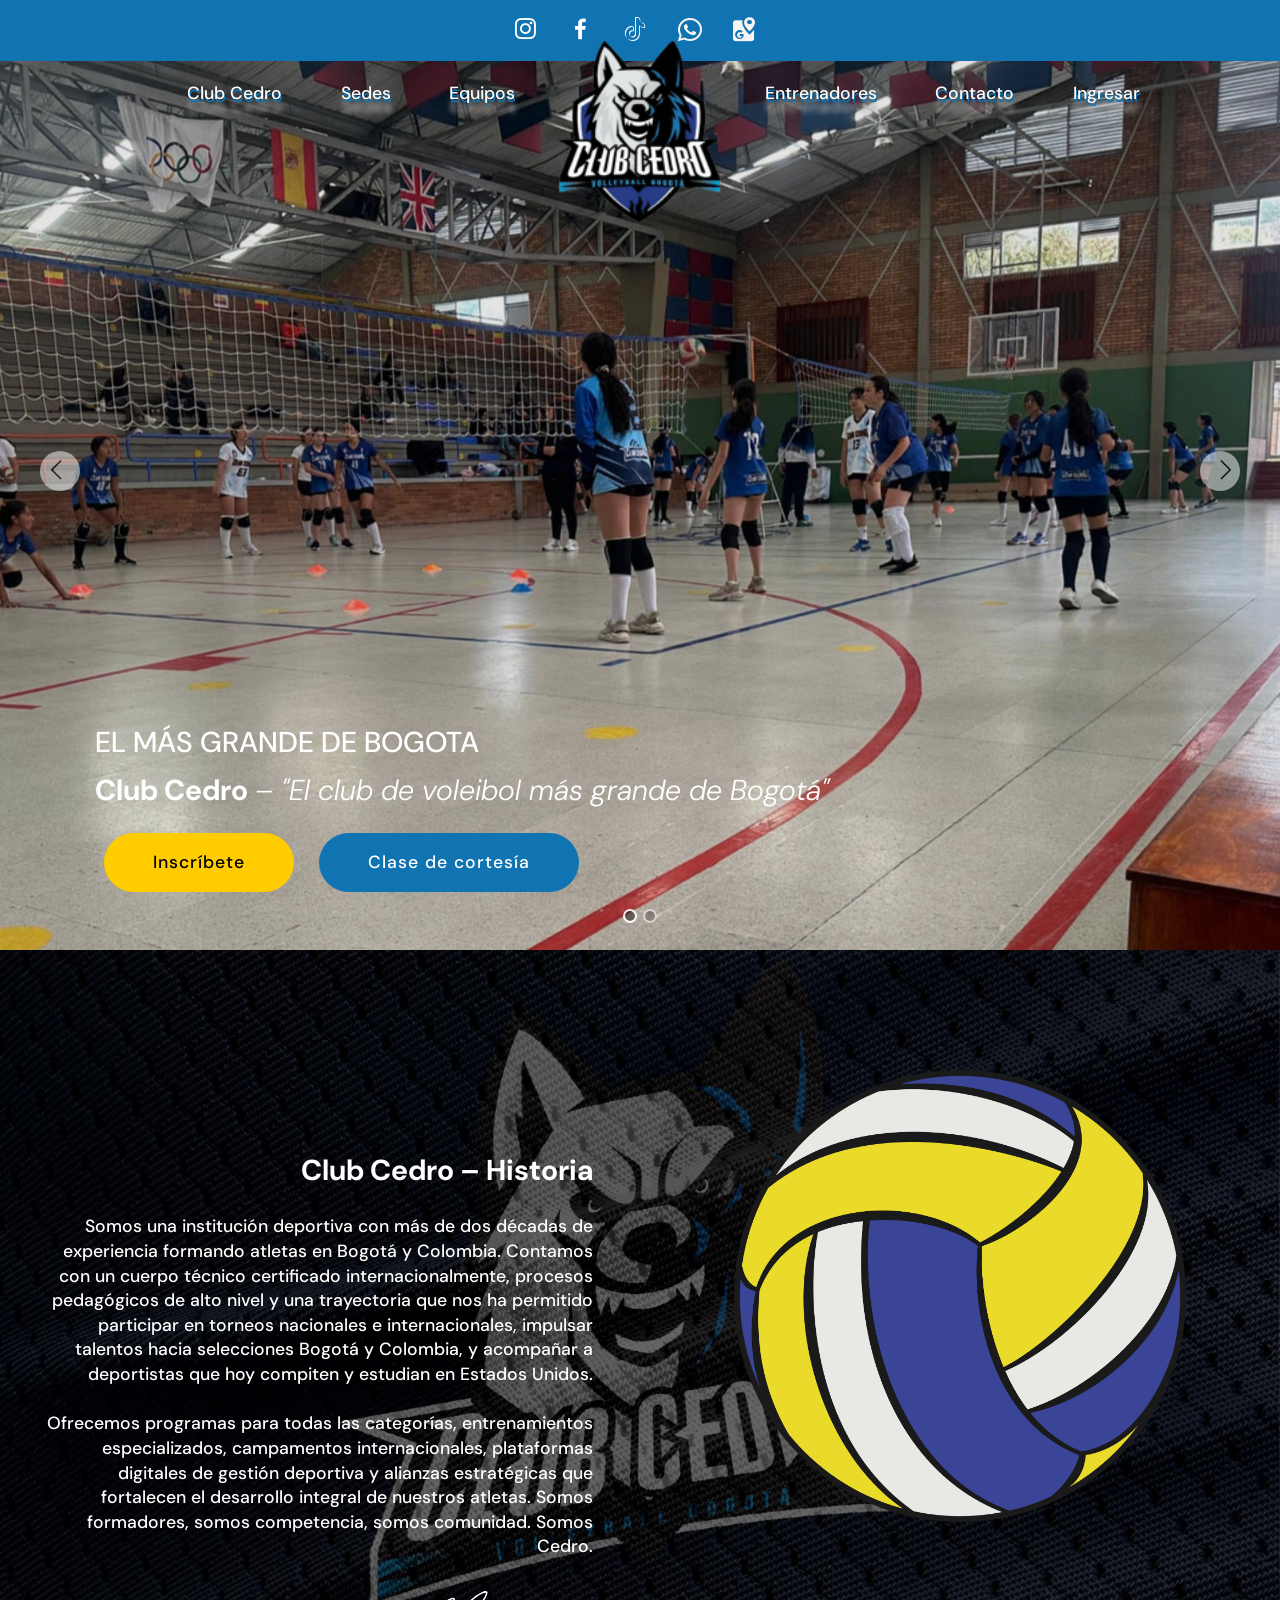
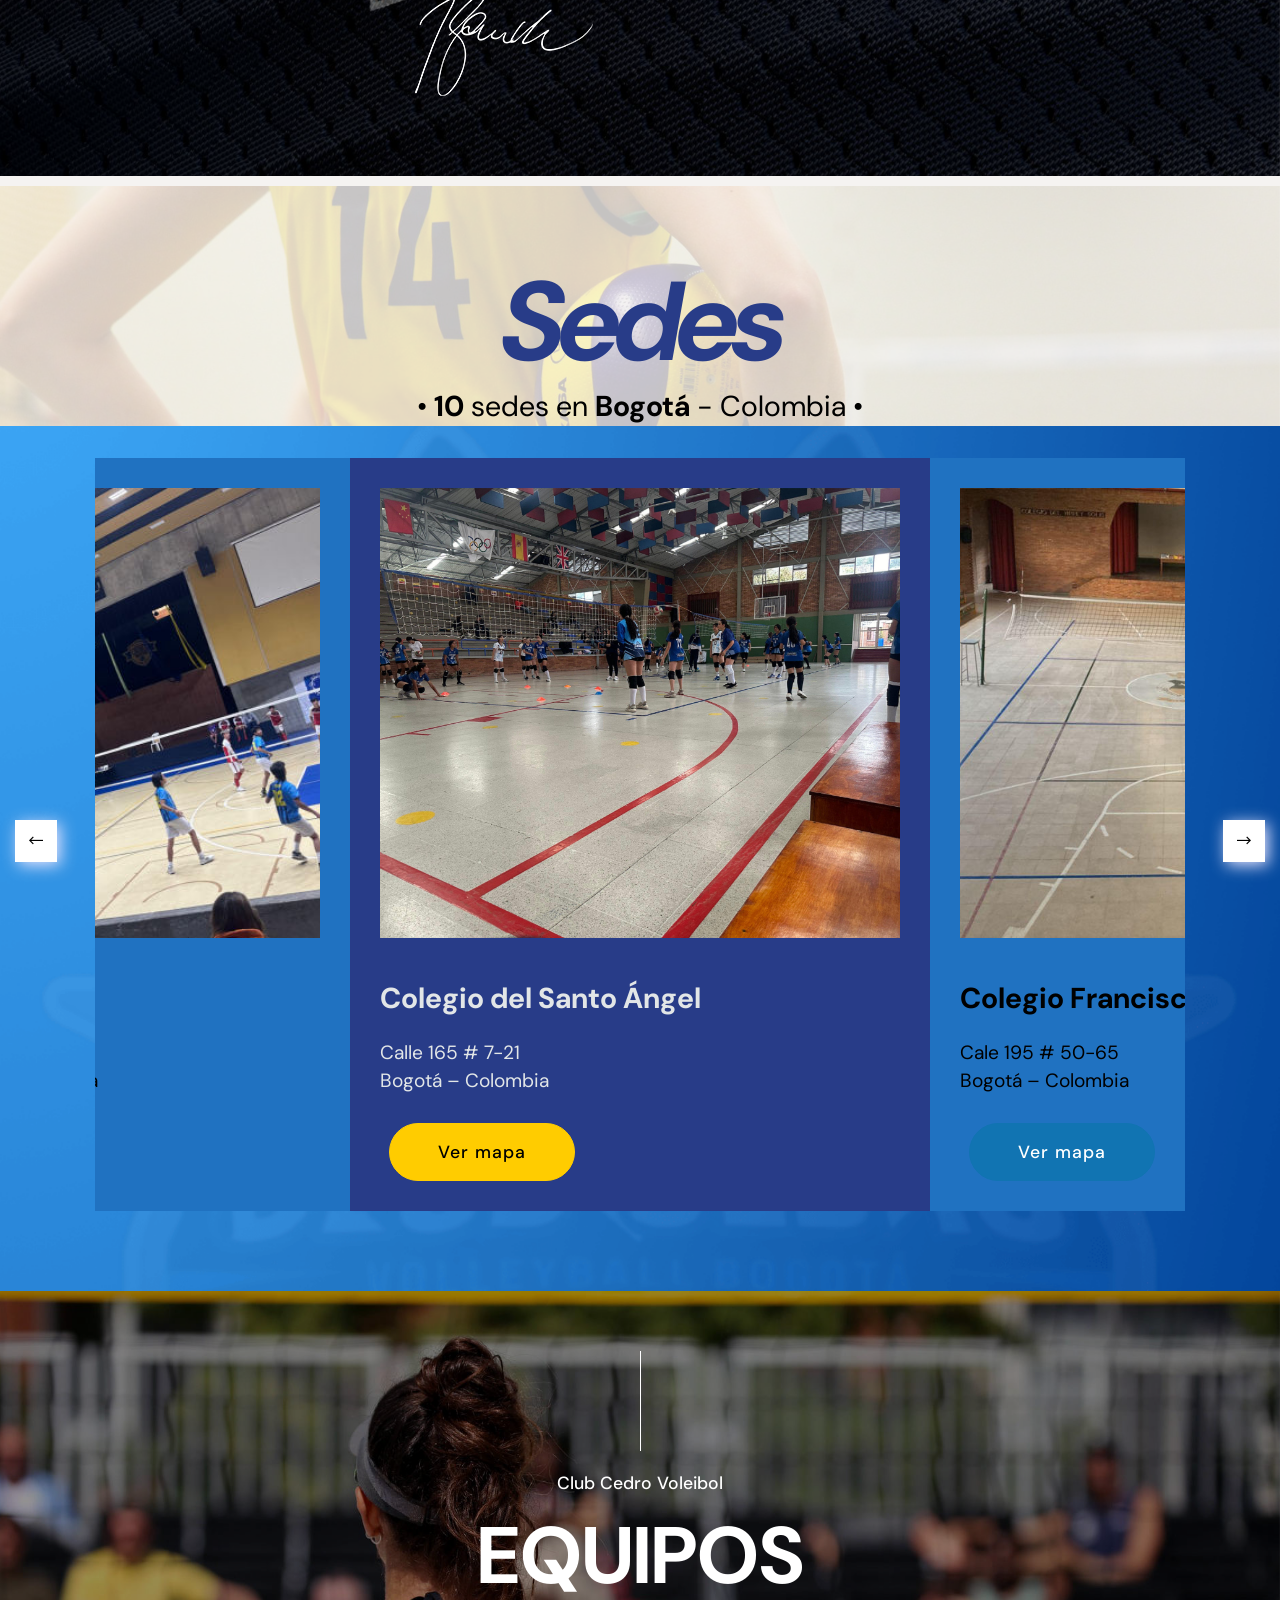
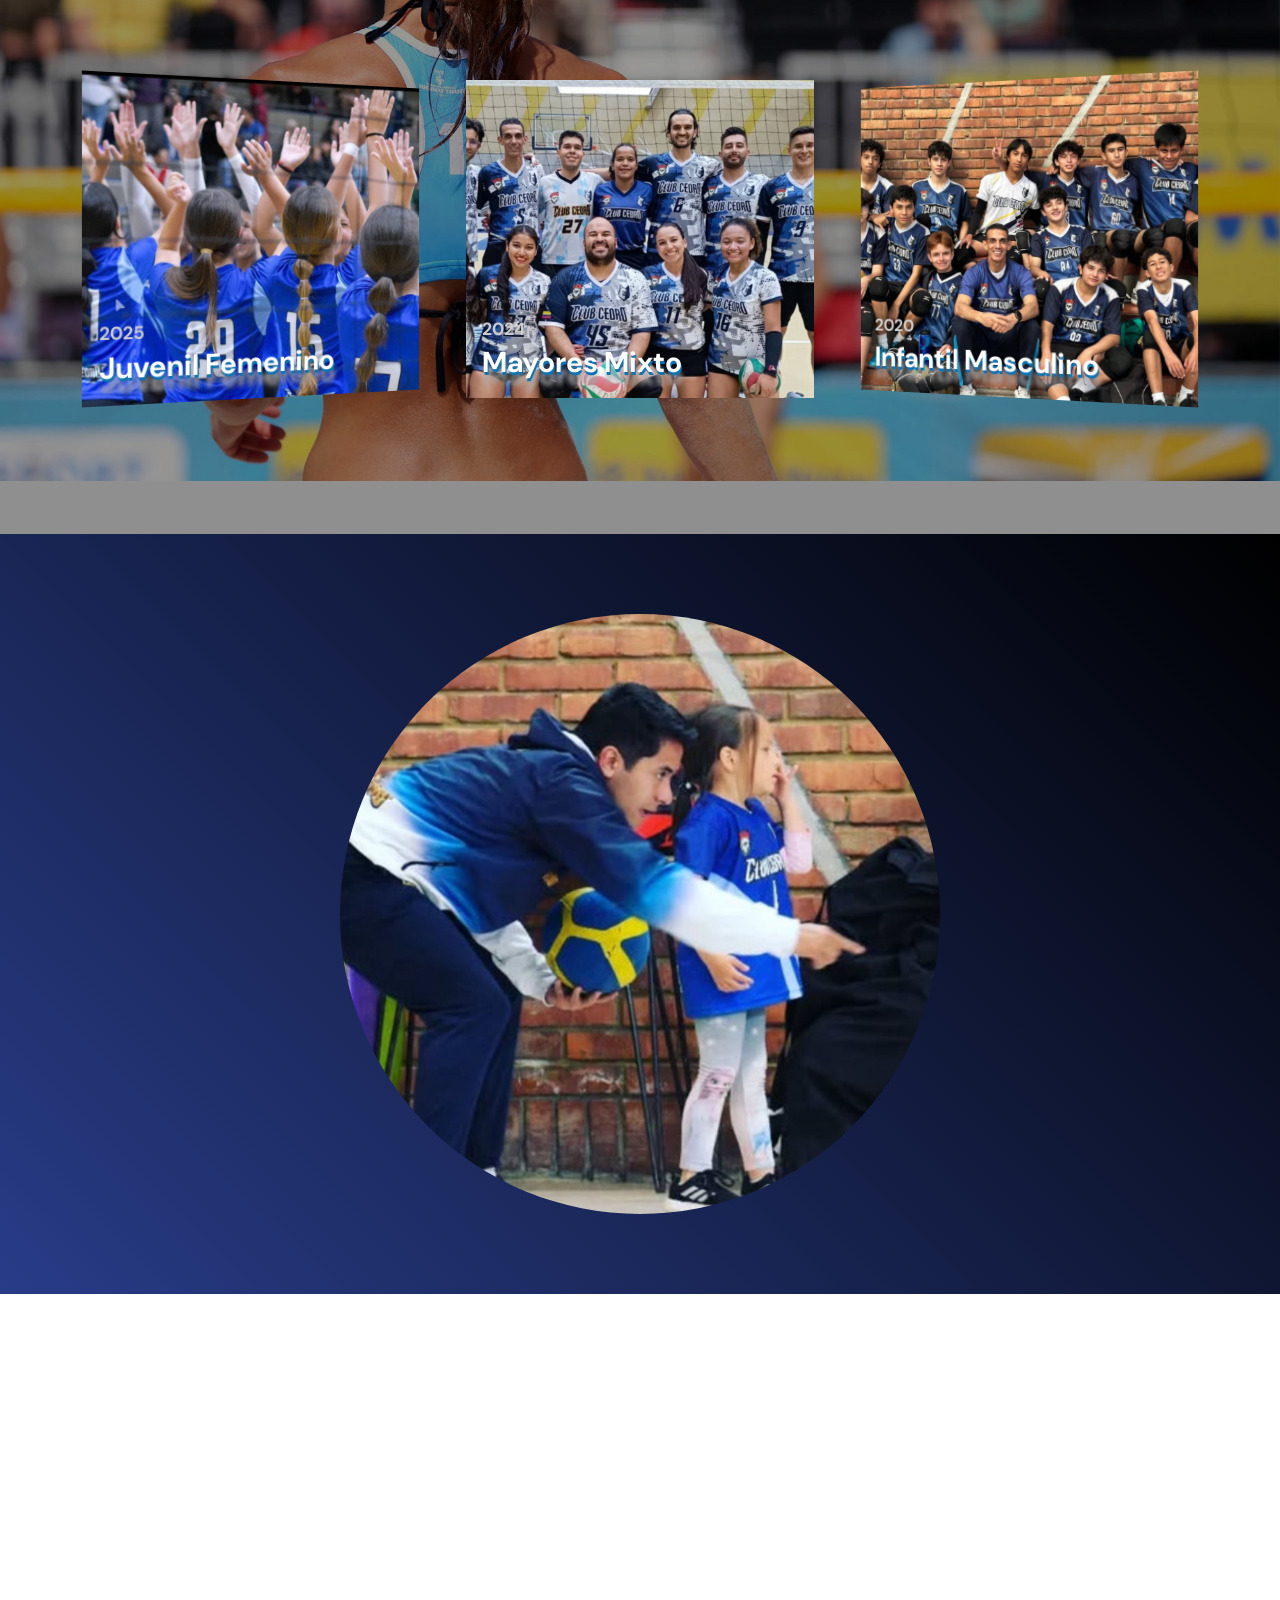
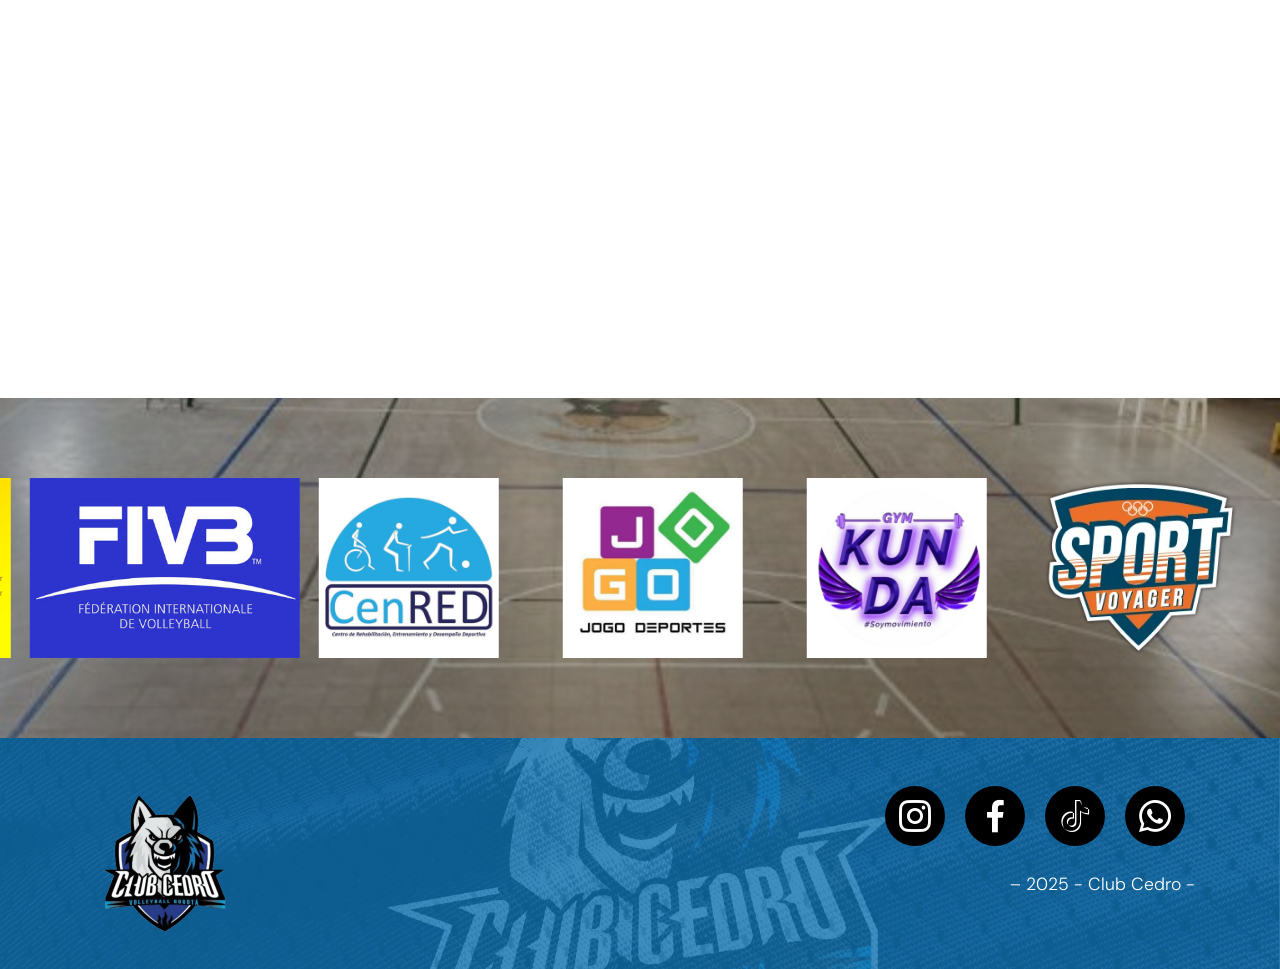
==== commit c56fb92f: "create github pages" ====
--- a/index.html
+++ b/index.html
@@ -28,7 +28,7 @@
   <link rel="stylesheet" href="assets/theme/css/style.css">
   <link rel="preload" href="https://fonts.googleapis.com/css?family=DM+Sans:100,200,300,400,500,600,700,800,900,100i,200i,300i,400i,500i,600i,700i,800i,900i&display=swap" as="style" onload="this.onload=null;this.rel='stylesheet'">
   <noscript><link rel="stylesheet" href="https://fonts.googleapis.com/css?family=DM+Sans:100,200,300,400,500,600,700,800,900,100i,200i,300i,400i,500i,600i,700i,800i,900i&display=swap"></noscript>
-  <link rel="preload" as="style" href="assets/mobirise/css/mbr-additional.css?v=YrrPCD"><link rel="stylesheet" href="assets/mobirise/css/mbr-additional.css?v=YrrPCD" type="text/css">
+  <link rel="preload" as="style" href="assets/mobirise/css/mbr-additional.css?v=WUNhzg"><link rel="stylesheet" href="assets/mobirise/css/mbr-additional.css?v=WUNhzg" type="text/css">
 
   
   
@@ -98,9 +98,9 @@
 
         <div class="right-menu">
           <ul class="navbar-nav nav-dropdown" data-app-modern-menu="true"><li class="nav-item">
-                <a class="nav-link link text-white text-primary display-4" href="index.html#image4-10">Contacto</a>
-            </li>
-            <li class="nav-item"><a class="nav-link link text-white text-primary display-4" href="https://clubcedro.klubes.d01.co/register" target="_blank">Inscripciones</a></li><li class="nav-item"><a class="nav-link link text-white text-primary display-4" href="https://clubcedro.klubes.d01.co/login">Ingresar</a></li></ul>
+                <a class="nav-link link text-white text-primary display-4" href="index.html#image4-10">Entrenadores</a>
+            </li><li class="nav-item"><a class="nav-link link text-white text-primary display-4" href="index.html#image4-10">Contacto</a></li>
+            <li class="nav-item"><a class="nav-link link text-white text-primary display-4" href="https://clubcedro.klubes.d01.co/login">Ingresar</a></li></ul>
         </div>
       </div>
 
@@ -125,7 +125,7 @@
 	
 	<div class="container content-slider">
 		<div class="content-slider-wrap">
-			<div><div class="mbr-slider slide carousel" data-keyboard="false" data-bs-keyboard="false" data-ride="carousel" data-bs-ride="carousel" data-interval="3000" data-bs-interval="3000" data-bs-pause="true" data-pause="true"><ol class="carousel-indicators"><li data-app-prevent-settings="" data-target="#slider1-3" data-bs-target="#slider1-3" class=" active" data-slide-to="0" data-bs-slide-to="0"></li><li data-app-prevent-settings="" data-target="#slider1-3" data-bs-target="#slider1-3" data-slide-to="1" data-bs-slide-to="1"></li></ol><div class="carousel-inner" role="listbox"><div class="carousel-item slider-fullscreen-image active" data-bg-video-slide="false" style="background-image: url(assets/images/banner-equipo-coliseo-1-2000x1499.webp);"><div class="container container-slide"><div class="image_wrapper"><div class="mbr-overlay" style="opacity: 0.1;"></div><img src="assets/images/banner-equipo-coliseo-1-2000x1499.webp" alt="" title=""><div class="carousel-caption justify-content-center"><div class="col-10 align-center"><h2 class="mbr-fonts-style display-5">EL MÁS GRANDE DE BOGOTA</h2><p class="lead mbr-text mbr-fonts-style display-5"><strong>Club Cedro</strong> <em>– "El club de voleibol más grande de Bogotá"</em></p><div class="mbr-section-btn" buttons="0"><a class="btn btn-success display-4" href="https://clubcedro.klubes.d01.co/register" target="_blank">Inscríbete</a>  <a class="btn display-4 btn-info" href="https://clubcedro.klubes.d01.co/register" target="_blank">Clase de cortesía</a></div></div></div></div></div></div><div class="carousel-item slider-fullscreen-image" data-bg-video-slide="false" style="background-image: url(assets/images/whatsapp20image202025-11-1920at2021.46.00203-1023x1280.webp);"><div class="container container-slide"><div class="image_wrapper"><div class="mbr-overlay" style="opacity: 0.3;"></div><img src="assets/images/whatsapp20image202025-11-1920at2021.46.00203-1023x1280.webp" alt="" title=""><div class="carousel-caption justify-content-center"><div class="col-10 align-center"><h2 class="mbr-fonts-style display-2">CAMPEONES</h2><p class="lead mbr-text mbr-fonts-style display-5"><strong>Club Cedro&nbsp;</strong><em>– "El club&nbsp;de voleibol&nbsp;más grande de Bogotá"</em></p><div class="mbr-section-btn" buttons="0"><a class="btn display-4 btn-success" href="https://clubcedro.klubes.d01.co/register" target="_blank">Inscríbete</a> <a class="btn display-4 btn-info" href="https://clubcedro.klubes.d01.co/register" target="_blank">Clase de cortesía</a> </div></div></div></div></div></div></div><a data-app-prevent-settings="" class="carousel-control carousel-control-prev" role="button" data-slide="prev" data-bs-slide="prev" href="#slider1-3"><span aria-hidden="true" class="mbri-left mbr-iconfont"></span><span class="sr-only visually-hidden">Previous</span></a><a data-app-prevent-settings="" class="carousel-control carousel-control-next" role="button" data-slide="next" data-bs-slide="next" href="#slider1-3"><span aria-hidden="true" class="mbri-right mbr-iconfont"></span><span class="sr-only visually-hidden">Next</span></a></div></div>
+			<div><div class="mbr-slider slide carousel" data-keyboard="false" data-bs-keyboard="false" data-ride="carousel" data-bs-ride="carousel" data-interval="3000" data-bs-interval="3000" data-bs-pause="true" data-pause="true"><ol class="carousel-indicators"><li data-app-prevent-settings="" data-target="#slider1-3" data-bs-target="#slider1-3" class=" active" data-slide-to="0" data-bs-slide-to="0"></li><li data-app-prevent-settings="" data-target="#slider1-3" data-bs-target="#slider1-3" data-slide-to="1" data-bs-slide-to="1"></li></ol><div class="carousel-inner" role="listbox"><div class="carousel-item slider-fullscreen-image active" data-bg-video-slide="false" style="background-image: url(assets/images/banner-equipo-coliseo-1-2000x1499.webp);"><div class="container container-slide"><div class="image_wrapper"><div class="mbr-overlay" style="opacity: 0.1;"></div><img src="assets/images/banner-equipo-coliseo-1-2000x1499.webp" alt="" title=""><div class="carousel-caption justify-content-center"><div class="col-10 align-center"><h2 class="mbr-fonts-style display-5">EL MÁS GRANDE DE BOGOTA</h2><p class="lead mbr-text mbr-fonts-style display-5"><strong>Club Cedro</strong> <em>– "El club de voleibol más grande de Bogotá"</em></p><div class="mbr-section-btn" buttons="0"><a class="btn btn-success display-4" href="https://clubcedro.klubes.d01.co/login" target="_blank">Inscríbete</a>  <a class="btn display-4 btn-info" href="https://clubcedro.klubes.d01.co/register" target="_blank">Clase de cortesía</a></div></div></div></div></div></div><div class="carousel-item slider-fullscreen-image" data-bg-video-slide="false" style="background-image: url(assets/images/whatsapp20image202025-11-1920at2021.46.00203-1023x1280.webp);"><div class="container container-slide"><div class="image_wrapper"><div class="mbr-overlay" style="opacity: 0.3;"></div><img src="assets/images/whatsapp20image202025-11-1920at2021.46.00203-1023x1280.webp" alt="" title=""><div class="carousel-caption justify-content-center"><div class="col-10 align-center"><h2 class="mbr-fonts-style display-2">CAMPEONES</h2><p class="lead mbr-text mbr-fonts-style display-5"><strong>Club Cedro&nbsp;</strong><em>– "El club&nbsp;de voleibol&nbsp;más grande de Bogotá"</em></p><div class="mbr-section-btn" buttons="0"><a class="btn display-4 btn-success" href="https://clubcedro.klubes.d01.co/login" target="_blank">Inscríbete</a> <a class="btn display-4 btn-info" href="https://clubcedro.klubes.d01.co/register" target="_blank">Clase de cortesía</a> </div></div></div></div></div></div></div><a data-app-prevent-settings="" class="carousel-control carousel-control-prev" role="button" data-slide="prev" data-bs-slide="prev" href="#slider1-3"><span aria-hidden="true" class="mbri-left mbr-iconfont"></span><span class="sr-only visually-hidden">Previous</span></a><a data-app-prevent-settings="" class="carousel-control carousel-control-next" role="button" data-slide="next" data-bs-slide="next" href="#slider1-3"><span aria-hidden="true" class="mbri-right mbr-iconfont"></span><span class="sr-only visually-hidden">Next</span></a></div></div>
 		</div>
 	</div>
 </section>
--- a/assets/web/assets/mobirise-icons/mobirise-icons.css
+++ b/assets/web/assets/mobirise-icons/mobirise-icons.css
@@ -0,0 +1,478 @@
+@font-face {
+  font-family: 'MobiriseIcons';
+  src:  url('mobirise-icons.eot?spat4u');
+  src:  url('mobirise-icons.eot?spat4u#iefix') format('embedded-opentype'),
+    url('mobirise-icons.woff2?spat4u') format('woff2'),
+    url('mobirise-icons.woff?spat4u') format('woff'),
+    url('mobirise-icons.ttf?spat4u') format('truetype'),
+    url('mobirise-icons.svg?spat4u#MobiriseIcons') format('svg');
+  font-weight: normal;
+  font-style: normal;
+  font-display: swap;
+}
+
+[class^="mbri-"], [class*=" mbri-"] {
+  /* use !important to prevent issues with browser extensions that change fonts */
+  font-family: MobiriseIcons !important;
+  speak: none;
+  font-style: normal;
+  font-weight: normal;
+  font-variant: normal;
+  text-transform: none;
+  line-height: 1;
+
+  /* Better Font Rendering =========== */
+  -webkit-font-smoothing: antialiased;
+  -moz-osx-font-smoothing: grayscale;
+}
+
+.mbri-add-submenu:before {
+  content: "\e900";
+}
+.mbri-alert:before {
+  content: "\e901";
+}
+.mbri-align-center:before {
+  content: "\e902";
+}
+.mbri-align-justify:before {
+  content: "\e903";
+}
+.mbri-align-left:before {
+  content: "\e904";
+}
+.mbri-align-right:before {
+  content: "\e905";
+}
+.mbri-android:before {
+  content: "\e906";
+}
+.mbri-apple:before {
+  content: "\e907";
+}
+.mbri-arrow-down:before {
+  content: "\e908";
+}
+.mbri-arrow-next:before {
+  content: "\e909";
+}
+.mbri-arrow-prev:before {
+  content: "\e90a";
+}
+.mbri-arrow-up:before {
+  content: "\e90b";
+}
+.mbri-bold:before {
+  content: "\e90c";
+}
+.mbri-bookmark:before {
+  content: "\e90d";
+}
+.mbri-bootstrap:before {
+  content: "\e90e";
+}
+.mbri-briefcase:before {
+  content: "\e90f";
+}
+.mbri-browse:before {
+  content: "\e910";
+}
+.mbri-bulleted-list:before {
+  content: "\e911";
+}
+.mbri-calendar:before {
+  content: "\e912";
+}
+.mbri-camera:before {
+  content: "\e913";
+}
+.mbri-cart-add:before {
+  content: "\e914";
+}
+.mbri-cart-full:before {
+  content: "\e915";
+}
+.mbri-cash:before {
+  content: "\e916";
+}
+.mbri-change-style:before {
+  content: "\e917";
+}
+.mbri-chat:before {
+  content: "\e918";
+}
+.mbri-clock:before {
+  content: "\e919";
+}
+.mbri-close:before {
+  content: "\e91a";
+}
+.mbri-cloud:before {
+  content: "\e91b";
+}
+.mbri-code:before {
+  content: "\e91c";
+}
+.mbri-contact-form:before {
+  content: "\e91d";
+}
+.mbri-credit-card:before {
+  content: "\e91e";
+}
+.mbri-cursor-click:before {
+  content: "\e91f";
+}
+.mbri-cust-feedback:before {
+  content: "\e920";
+}
+.mbri-database:before {
+  content: "\e921";
+}
+.mbri-delivery:before {
+  content: "\e922";
+}
+.mbri-desktop:before {
+  content: "\e923";
+}
+.mbri-devices:before {
+  content: "\e924";
+}
+.mbri-down:before {
+  content: "\e925";
+}
+.mbri-download:before {
+  content: "\e989";
+}
+.mbri-drag-n-drop:before {
+  content: "\e927";
+}
+.mbri-drag-n-drop2:before {
+  content: "\e928";
+}
+.mbri-edit:before {
+  content: "\e929";
+}
+.mbri-edit2:before {
+  content: "\e92a";
+}
+.mbri-error:before {
+  content: "\e92b";
+}
+.mbri-extension:before {
+  content: "\e92c";
+}
+.mbri-features:before {
+  content: "\e92d";
+}
+.mbri-file:before {
+  content: "\e92e";
+}
+.mbri-flag:before {
+  content: "\e92f";
+}
+.mbri-folder:before {
+  content: "\e930";
+}
+.mbri-gift:before {
+  content: "\e931";
+}
+.mbri-github:before {
+  content: "\e932";
+}
+.mbri-globe:before {
+  content: "\e933";
+}
+.mbri-globe-2:before {
+  content: "\e934";
+}
+.mbri-growing-chart:before {
+  content: "\e935";
+}
+.mbri-hearth:before {
+  content: "\e936";
+}
+.mbri-help:before {
+  content: "\e937";
+}
+.mbri-home:before {
+  content: "\e938";
+}
+.mbri-hot-cup:before {
+  content: "\e939";
+}
+.mbri-idea:before {
+  content: "\e93a";
+}
+.mbri-image-gallery:before {
+  content: "\e93b";
+}
+.mbri-image-slider:before {
+  content: "\e93c";
+}
+.mbri-info:before {
+  content: "\e93d";
+}
+.mbri-italic:before {
+  content: "\e93e";
+}
+.mbri-key:before {
+  content: "\e93f";
+}
+.mbri-laptop:before {
+  content: "\e940";
+}
+.mbri-layers:before {
+  content: "\e941";
+}
+.mbri-left-right:before {
+  content: "\e942";
+}
+.mbri-left:before {
+  content: "\e943";
+}
+.mbri-letter:before {
+  content: "\e944";
+}
+.mbri-like:before {
+  content: "\e945";
+}
+.mbri-link:before {
+  content: "\e946";
+}
+.mbri-lock:before {
+  content: "\e947";
+}
+.mbri-login:before {
+  content: "\e948";
+}
+.mbri-logout:before {
+  content: "\e949";
+}
+.mbri-magic-stick:before {
+  content: "\e94a";
+}
+.mbri-map-pin:before {
+  content: "\e94b";
+}
+.mbri-menu:before {
+  content: "\e94c";
+}
+.mbri-mobile:before {
+  content: "\e94d";
+}
+.mbri-mobile2:before {
+  content: "\e94e";
+}
+.mbri-mobirise:before {
+  content: "\e94f";
+}
+.mbri-more-horizontal:before {
+  content: "\e950";
+}
+.mbri-more-vertical:before {
+  content: "\e951";
+}
+.mbri-music:before {
+  content: "\e952";
+}
+.mbri-new-file:before {
+  content: "\e953";
+}
+.mbri-numbered-list:before {
+  content: "\e954";
+}
+.mbri-opened-folder:before {
+  content: "\e955";
+}
+.mbri-pages:before {
+  content: "\e956";
+}
+.mbri-paper-plane:before {
+  content: "\e957";
+}
+.mbri-paperclip:before {
+  content: "\e958";
+}
+.mbri-photo:before {
+  content: "\e959";
+}
+.mbri-photos:before {
+  content: "\e95a";
+}
+.mbri-pin:before {
+  content: "\e95b";
+}
+.mbri-play:before {
+  content: "\e95c";
+}
+.mbri-plus:before {
+  content: "\e95d";
+}
+.mbri-preview:before {
+  content: "\e95e";
+}
+.mbri-print:before {
+  content: "\e95f";
+}
+.mbri-protect:before {
+  content: "\e960";
+}
+.mbri-question:before {
+  content: "\e961";
+}
+.mbri-quote-left:before {
+  content: "\e962";
+}
+.mbri-quote-right:before {
+  content: "\e963";
+}
+.mbri-refresh:before {
+  content: "\e964";
+}
+.mbri-responsive:before {
+  content: "\e965";
+}
+.mbri-right:before {
+  content: "\e966";
+}
+.mbri-rocket:before {
+  content: "\e967";
+}
+.mbri-sad-face:before {
+  content: "\e968";
+}
+.mbri-sale:before {
+  content: "\e969";
+}
+.mbri-save:before {
+  content: "\e96a";
+}
+.mbri-search:before {
+  content: "\e96b";
+}
+.mbri-setting:before {
+  content: "\e96c";
+}
+.mbri-setting2:before {
+  content: "\e96d";
+}
+.mbri-setting3:before {
+  content: "\e96e";
+}
+.mbri-share:before {
+  content: "\e96f";
+}
+.mbri-shopping-bag:before {
+  content: "\e970";
+}
+.mbri-shopping-basket:before {
+  content: "\e971";
+}
+.mbri-shopping-cart:before {
+  content: "\e972";
+}
+.mbri-sites:before {
+  content: "\e973";
+}
+.mbri-smile-face:before {
+  content: "\e974";
+}
+.mbri-speed:before {
+  content: "\e975";
+}
+.mbri-star:before {
+  content: "\e976";
+}
+.mbri-success:before {
+  content: "\e977";
+}
+.mbri-sun:before {
+  content: "\e978";
+}
+.mbri-sun2:before {
+  content: "\e979";
+}
+.mbri-tablet:before {
+  content: "\e97a";
+}
+.mbri-tablet-vertical:before {
+  content: "\e97b";
+}
+.mbri-target:before {
+  content: "\e97c";
+}
+.mbri-timer:before {
+  content: "\e97d";
+}
+.mbri-to-ftp:before {
+  content: "\e97e";
+}
+.mbri-to-local-drive:before {
+  content: "\e97f";
+}
+.mbri-touch-swipe:before {
+  content: "\e980";
+}
+.mbri-touch:before {
+  content: "\e981";
+}
+.mbri-trash:before {
+  content: "\e982";
+}
+.mbri-underline:before {
+  content: "\e983";
+}
+.mbri-unlink:before {
+  content: "\e984";
+}
+.mbri-unlock:before {
+  content: "\e985";
+}
+.mbri-up-down:before {
+  content: "\e986";
+}
+.mbri-up:before {
+  content: "\e987";
+}
+.mbri-update:before {
+  content: "\e988";
+}
+.mbri-upload:before {
+ content: "\e926"; 
+}
+.mbri-user:before {
+  content: "\e98a";
+}
+.mbri-user2:before {
+  content: "\e98b";
+}
+.mbri-users:before {
+  content: "\e98c";
+}
+.mbri-video:before {
+  content: "\e98d";
+}
+.mbri-video-play:before {
+  content: "\e98e";
+}
+.mbri-watch:before {
+  content: "\e98f";
+}
+.mbri-website-theme:before {
+  content: "\e990";
+}
+.mbri-wifi:before {
+  content: "\e991";
+}
+.mbri-windows:before {
+  content: "\e992";
+}
+.mbri-zoom-out:before {
+  content: "\e993";
+}
+.mbri-redo:before {
+  content: "\e994";
+}
+.mbri-undo:before {
+  content: "\e995";
+}
--- a/assets/web/assets/mobirise-icons2/mobirise2.css
+++ b/assets/web/assets/mobirise-icons2/mobirise2.css
@@ -0,0 +1,499 @@
+@font-face {
+  font-family: 'Moririse2';
+  font-display: swap;
+  src:  url('mobirise2.eot?f2bix4');
+  src:  url('mobirise2.eot?f2bix4#iefix') format('embedded-opentype'),
+    url('mobirise2.woff2?f2bix4') format('woff2'),
+    url('mobirise2.woff?f2bix4') format('woff'),
+    url('mobirise2.ttf?f2bix4') format('truetype'),
+    url('mobirise2.svg?f2bix4#mobirise2') format('svg');
+  font-weight: normal;
+  font-style: normal;
+}
+
+[class^="mobi-"], [class*=" mobi-"] {
+  /* use !important to prevent issues with browser extensions that change fonts */
+  font-family: 'Moririse2' !important;
+  speak: none;
+  font-style: normal;
+  font-weight: normal;
+  font-variant: normal;
+  text-transform: none;
+  line-height: 1;
+
+  /* Better Font Rendering =========== */
+  -webkit-font-smoothing: antialiased;
+  -moz-osx-font-smoothing: grayscale;
+}
+
+.mobi-mbri-add-submenu:before {
+  content: "\e900";
+}
+.mobi-mbri-alert:before {
+  content: "\e901";
+}
+.mobi-mbri-align-center:before {
+  content: "\e902";
+}
+.mobi-mbri-align-justify:before {
+  content: "\e903";
+}
+.mobi-mbri-align-left:before {
+  content: "\e904";
+}
+.mobi-mbri-align-right:before {
+  content: "\e905";
+}
+.mobi-mbri-android:before {
+  content: "\e906";
+}
+.mobi-mbri-apple:before {
+  content: "\e907";
+}
+.mobi-mbri-arrow-down:before {
+  content: "\e908";
+}
+.mobi-mbri-arrow-next:before {
+  content: "\e909";
+}
+.mobi-mbri-arrow-prev:before {
+  content: "\e90a";
+}
+.mobi-mbri-arrow-up:before {
+  content: "\e90b";
+}
+.mobi-mbri-bold:before {
+  content: "\e90c";
+}
+.mobi-mbri-bookmark:before {
+  content: "\e90d";
+}
+.mobi-mbri-bootstrap:before {
+  content: "\e90e";
+}
+.mobi-mbri-briefcase:before {
+  content: "\e90f";
+}
+.mobi-mbri-browse:before {
+  content: "\e910";
+}
+.mobi-mbri-bulleted-list:before {
+  content: "\e911";
+}
+.mobi-mbri-calendar:before {
+  content: "\e912";
+}
+.mobi-mbri-camera:before {
+  content: "\e913";
+}
+.mobi-mbri-cart-add:before {
+  content: "\e914";
+}
+.mobi-mbri-cart-full:before {
+  content: "\e915";
+}
+.mobi-mbri-cash:before {
+  content: "\e916";
+}
+.mobi-mbri-change-style:before {
+  content: "\e917";
+}
+.mobi-mbri-chat:before {
+  content: "\e918";
+}
+.mobi-mbri-clock:before {
+  content: "\e919";
+}
+.mobi-mbri-close:before {
+  content: "\e91a";
+}
+.mobi-mbri-cloud:before {
+  content: "\e91b";
+}
+.mobi-mbri-code:before {
+  content: "\e91c";
+}
+.mobi-mbri-contact-form:before {
+  content: "\e91d";
+}
+.mobi-mbri-credit-card:before {
+  content: "\e91e";
+}
+.mobi-mbri-cursor-click:before {
+  content: "\e91f";
+}
+.mobi-mbri-cust-feedback:before {
+  content: "\e920";
+}
+.mobi-mbri-database:before {
+  content: "\e921";
+}
+.mobi-mbri-delivery:before {
+  content: "\e922";
+}
+.mobi-mbri-desktop:before {
+  content: "\e923";
+}
+.mobi-mbri-devices:before {
+  content: "\e924";
+}
+.mobi-mbri-down:before {
+  content: "\e925";
+}
+.mobi-mbri-download-2:before {
+  content: "\e926";
+}
+.mobi-mbri-download:before {
+  content: "\e927";
+}
+.mobi-mbri-drag-n-drop-2:before {
+  content: "\e928";
+}
+.mobi-mbri-drag-n-drop:before {
+  content: "\e929";
+}
+.mobi-mbri-edit-2:before {
+  content: "\e92a";
+}
+.mobi-mbri-edit:before {
+  content: "\e92b";
+}
+.mobi-mbri-error:before {
+  content: "\e92c";
+}
+.mobi-mbri-extension:before {
+  content: "\e92d";
+}
+.mobi-mbri-features:before {
+  content: "\e92e";
+}
+.mobi-mbri-file:before {
+  content: "\e92f";
+}
+.mobi-mbri-flag:before {
+  content: "\e930";
+}
+.mobi-mbri-folder:before {
+  content: "\e931";
+}
+.mobi-mbri-gift:before {
+  content: "\e932";
+}
+.mobi-mbri-github:before {
+  content: "\e933";
+}
+.mobi-mbri-globe-2:before {
+  content: "\e934";
+}
+.mobi-mbri-globe:before {
+  content: "\e935";
+}
+.mobi-mbri-growing-chart:before {
+  content: "\e936";
+}
+.mobi-mbri-hearth:before {
+  content: "\e937";
+}
+.mobi-mbri-help:before {
+  content: "\e938";
+}
+.mobi-mbri-home:before {
+  content: "\e939";
+}
+.mobi-mbri-hot-cup:before {
+  content: "\e93a";
+}
+.mobi-mbri-idea:before {
+  content: "\e93b";
+}
+.mobi-mbri-image-gallery:before {
+  content: "\e93c";
+}
+.mobi-mbri-image-slider:before {
+  content: "\e93d";
+}
+.mobi-mbri-info:before {
+  content: "\e93e";
+}
+.mobi-mbri-italic:before {
+  content: "\e93f";
+}
+.mobi-mbri-key:before {
+  content: "\e940";
+}
+.mobi-mbri-laptop:before {
+  content: "\e941";
+}
+.mobi-mbri-layers:before {
+  content: "\e942";
+}
+.mobi-mbri-left-right:before {
+  content: "\e943";
+}
+.mobi-mbri-left:before {
+  content: "\e944";
+}
+.mobi-mbri-letter:before {
+  content: "\e945";
+}
+.mobi-mbri-like:before {
+  content: "\e946";
+}
+.mobi-mbri-link:before {
+  content: "\e947";
+}
+.mobi-mbri-lock:before {
+  content: "\e948";
+}
+.mobi-mbri-login:before {
+  content: "\e949";
+}
+.mobi-mbri-logout:before {
+  content: "\e94a";
+}
+.mobi-mbri-magic-stick:before {
+  content: "\e94b";
+}
+.mobi-mbri-map-pin:before {
+  content: "\e94c";
+}
+.mobi-mbri-menu:before {
+  content: "\e94d";
+}
+.mobi-mbri-mobile-2:before {
+  content: "\e94e";
+}
+.mobi-mbri-mobile-horizontal:before {
+  content: "\e94f";
+}
+.mobi-mbri-mobile:before {
+  content: "\e950";
+}
+.mobi-mbri-mobirise:before {
+  content: "\e951";
+}
+.mobi-mbri-more-horizontal:before {
+  content: "\e952";
+}
+.mobi-mbri-more-vertical:before {
+  content: "\e953";
+}
+.mobi-mbri-music:before {
+  content: "\e954";
+}
+.mobi-mbri-new-file:before {
+  content: "\e955";
+}
+.mobi-mbri-numbered-list:before {
+  content: "\e956";
+}
+.mobi-mbri-opened-folder:before {
+  content: "\e957";
+}
+.mobi-mbri-pages:before {
+  content: "\e958";
+}
+.mobi-mbri-paper-plane:before {
+  content: "\e959";
+}
+.mobi-mbri-paperclip:before {
+  content: "\e95a";
+}
+.mobi-mbri-phone:before {
+  content: "\e95b";
+}
+.mobi-mbri-photo:before {
+  content: "\e95c";
+}
+.mobi-mbri-photos:before {
+  content: "\e95d";
+}
+.mobi-mbri-pin:before {
+  content: "\e95e";
+}
+.mobi-mbri-play:before {
+  content: "\e95f";
+}
+.mobi-mbri-plus:before {
+  content: "\e960";
+}
+.mobi-mbri-preview:before {
+  content: "\e961";
+}
+.mobi-mbri-print:before {
+  content: "\e962";
+}
+.mobi-mbri-protect:before {
+  content: "\e963";
+}
+.mobi-mbri-question:before {
+  content: "\e964";
+}
+.mobi-mbri-quote-left:before {
+  content: "\e965";
+}
+.mobi-mbri-quote-right:before {
+  content: "\e966";
+}
+.mobi-mbri-redo:before {
+  content: "\e967";
+}
+.mobi-mbri-refresh:before {
+  content: "\e968";
+}
+.mobi-mbri-responsive-2:before {
+  content: "\e969";
+}
+.mobi-mbri-responsive:before {
+  content: "\e96a";
+}
+.mobi-mbri-right:before {
+  content: "\e96b";
+}
+.mobi-mbri-rocket:before {
+  content: "\e96c";
+}
+.mobi-mbri-sad-face:before {
+  content: "\e96d";
+}
+.mobi-mbri-sale:before {
+  content: "\e96e";
+}
+.mobi-mbri-save:before {
+  content: "\e96f";
+}
+.mobi-mbri-search:before {
+  content: "\e970";
+}
+.mobi-mbri-setting-2:before {
+  content: "\e971";
+}
+.mobi-mbri-setting-3:before {
+  content: "\e972";
+}
+.mobi-mbri-setting:before {
+  content: "\e973";
+}
+.mobi-mbri-share:before {
+  content: "\e974";
+}
+.mobi-mbri-shopping-bag:before {
+  content: "\e975";
+}
+.mobi-mbri-shopping-basket:before {
+  content: "\e976";
+}
+.mobi-mbri-shopping-cart:before {
+  content: "\e977";
+}
+.mobi-mbri-sites:before {
+  content: "\e978";
+}
+.mobi-mbri-smile-face:before {
+  content: "\e979";
+}
+.mobi-mbri-speed:before {
+  content: "\e97a";
+}
+.mobi-mbri-star:before {
+  content: "\e97b";
+}
+.mobi-mbri-success:before {
+  content: "\e97c";
+}
+.mobi-mbri-sun:before {
+  content: "\e97d";
+}
+.mobi-mbri-sun2:before {
+  content: "\e97e";
+}
+.mobi-mbri-tablet-vertical:before {
+  content: "\e97f";
+}
+.mobi-mbri-tablet:before {
+  content: "\e980";
+}
+.mobi-mbri-target:before {
+  content: "\e981";
+}
+.mobi-mbri-timer:before {
+  content: "\e982";
+}
+.mobi-mbri-to-ftp:before {
+  content: "\e983";
+}
+.mobi-mbri-to-local-drive:before {
+  content: "\e984";
+}
+.mobi-mbri-touch-swipe:before {
+  content: "\e985";
+}
+.mobi-mbri-touch:before {
+  content: "\e986";
+}
+.mobi-mbri-trash:before {
+  content: "\e987";
+}
+.mobi-mbri-underline:before {
+  content: "\e988";
+}
+.mobi-mbri-undo:before {
+  content: "\e989";
+}
+.mobi-mbri-unlink:before {
+  content: "\e98a";
+}
+.mobi-mbri-unlock:before {
+  content: "\e98b";
+}
+.mobi-mbri-up-down:before {
+  content: "\e98c";
+}
+.mobi-mbri-up:before {
+  content: "\e98d";
+}
+.mobi-mbri-update:before {
+  content: "\e98e";
+}
+.mobi-mbri-upload-2:before {
+  content: "\e98f";
+}
+.mobi-mbri-upload:before {
+  content: "\e990";
+}
+.mobi-mbri-user-2:before {
+  content: "\e991";
+}
+.mobi-mbri-user:before {
+  content: "\e992";
+}
+.mobi-mbri-users:before {
+  content: "\e993";
+}
+.mobi-mbri-video-play:before {
+  content: "\e994";
+}
+.mobi-mbri-video:before {
+  content: "\e995";
+}
+.mobi-mbri-watch:before {
+  content: "\e996";
+}
+.mobi-mbri-website-theme-2:before {
+  content: "\e997";
+}
+.mobi-mbri-website-theme:before {
+  content: "\e998";
+}
+.mobi-mbri-wifi:before {
+  content: "\e999";
+}
+.mobi-mbri-windows:before {
+  content: "\e99a";
+}
+.mobi-mbri-zoom-in:before {
+  content: "\e99b";
+}
+.mobi-mbri-zoom-out:before {
+  content: "\e99c";
+}
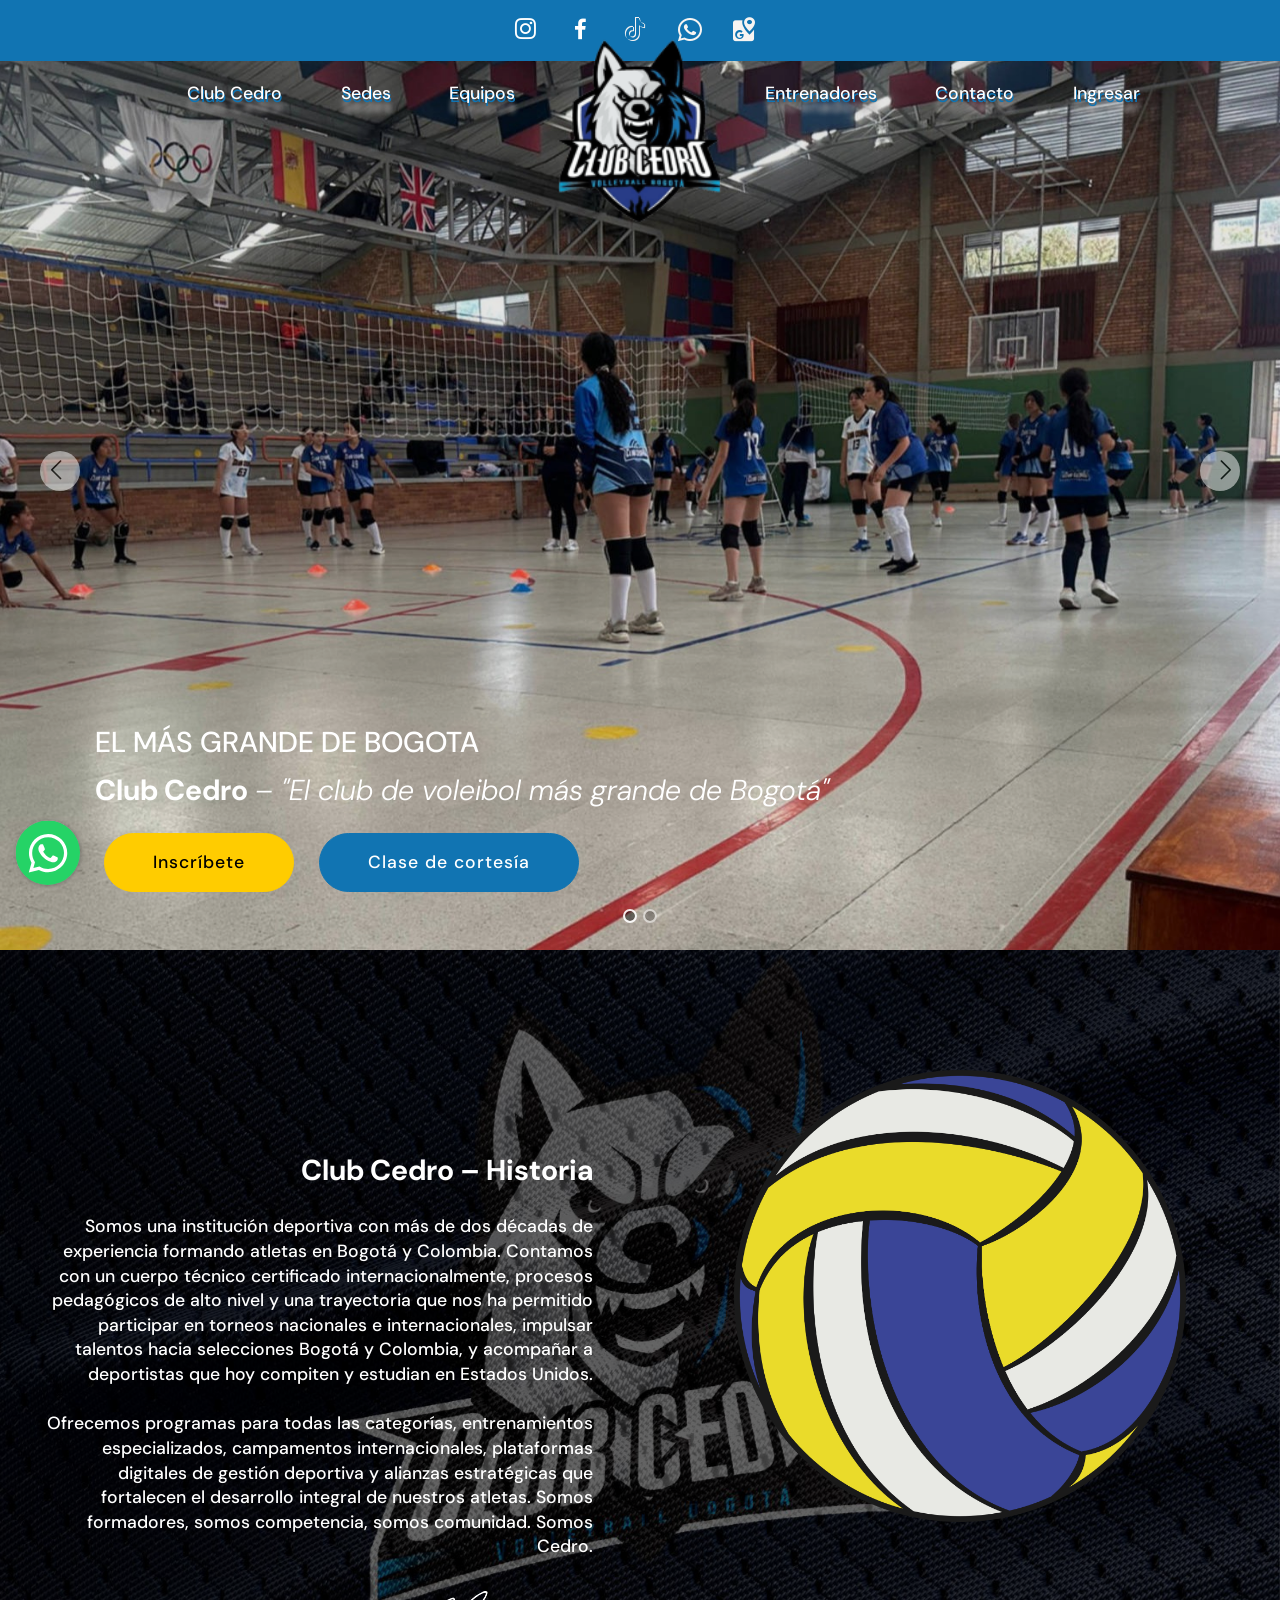
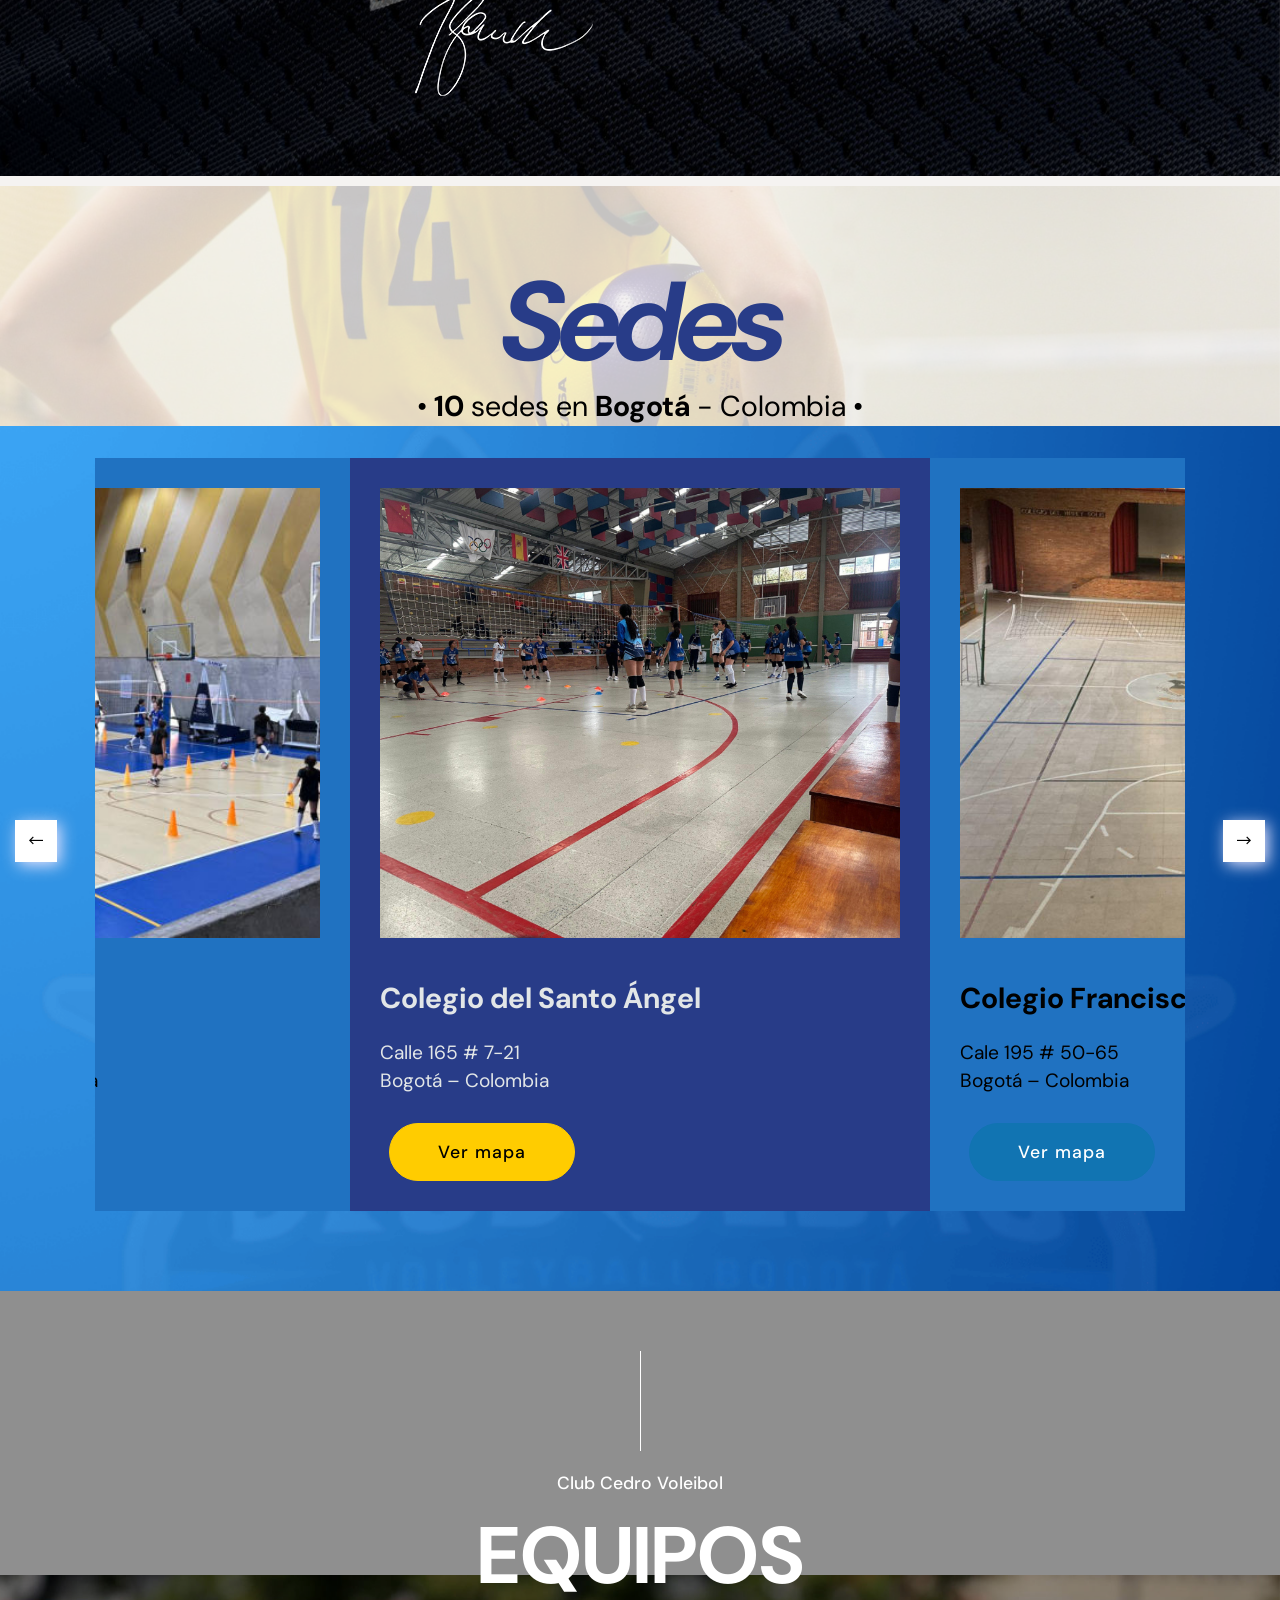
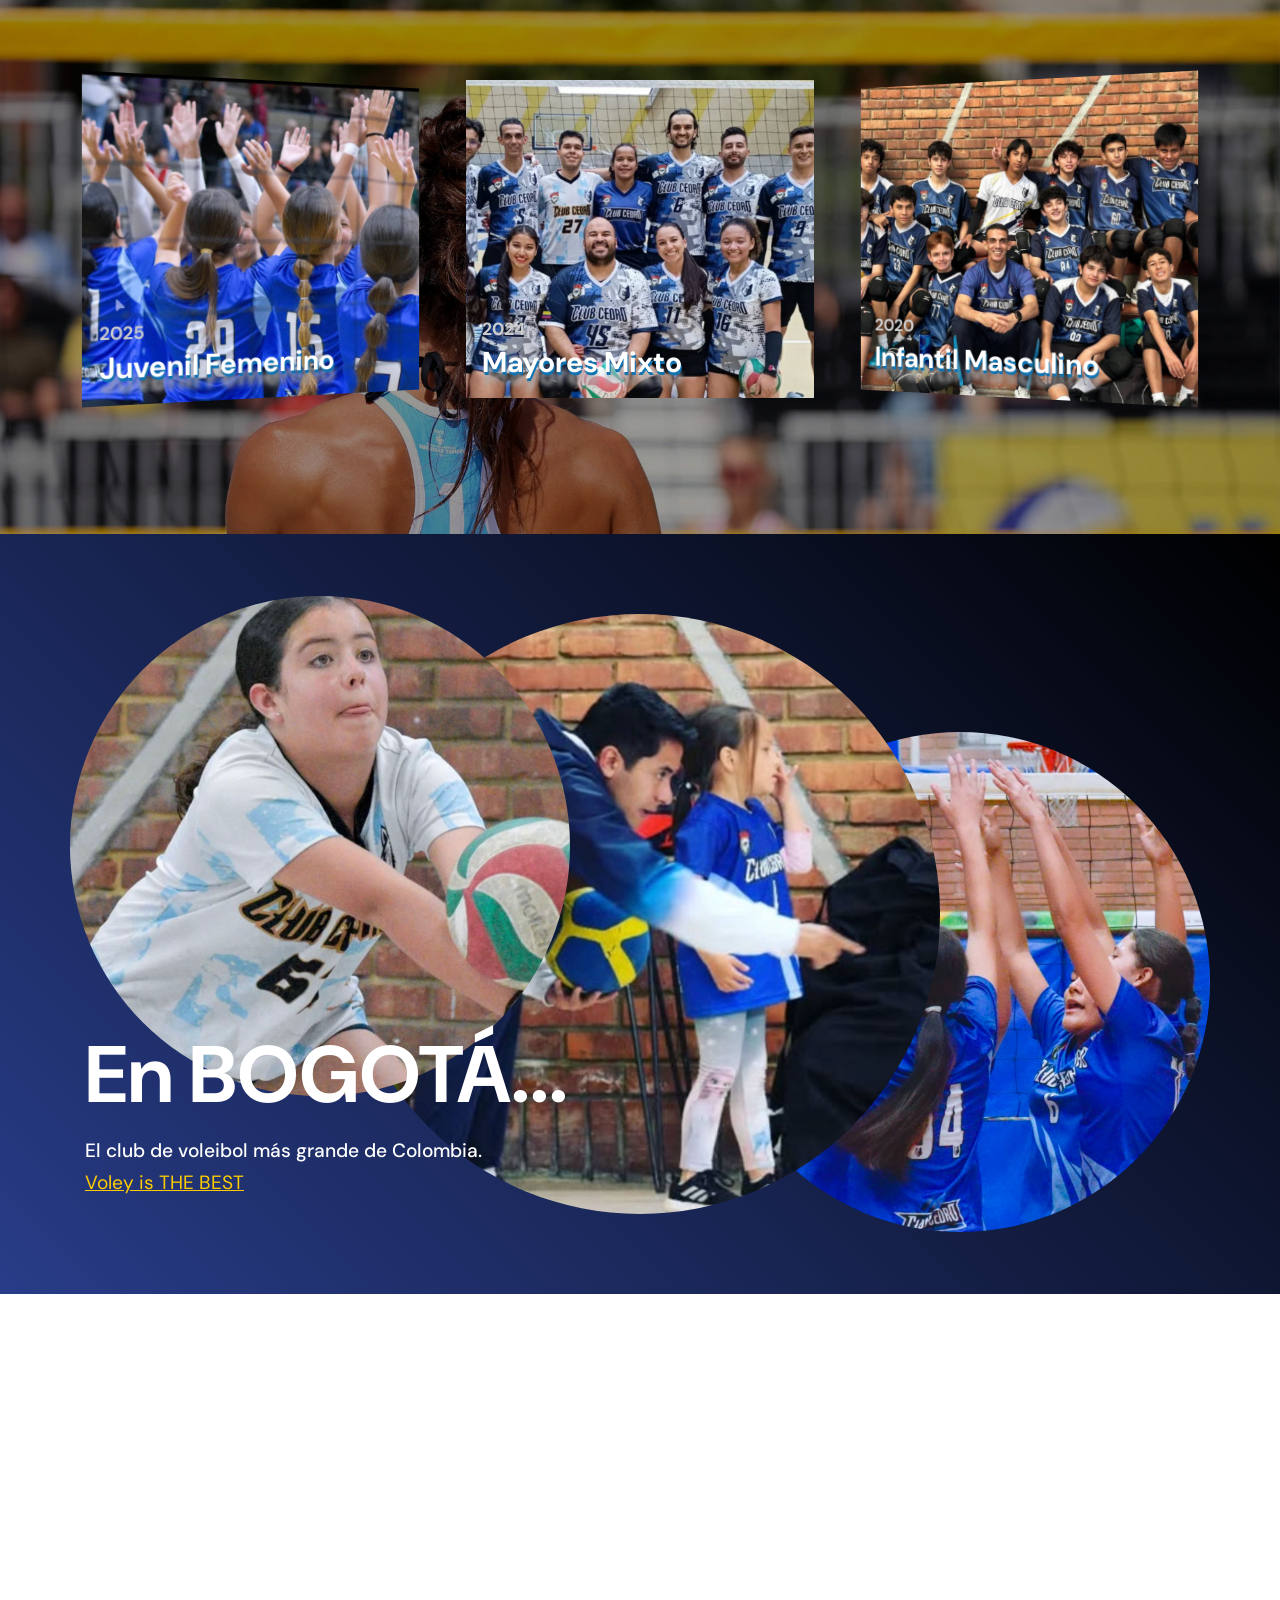
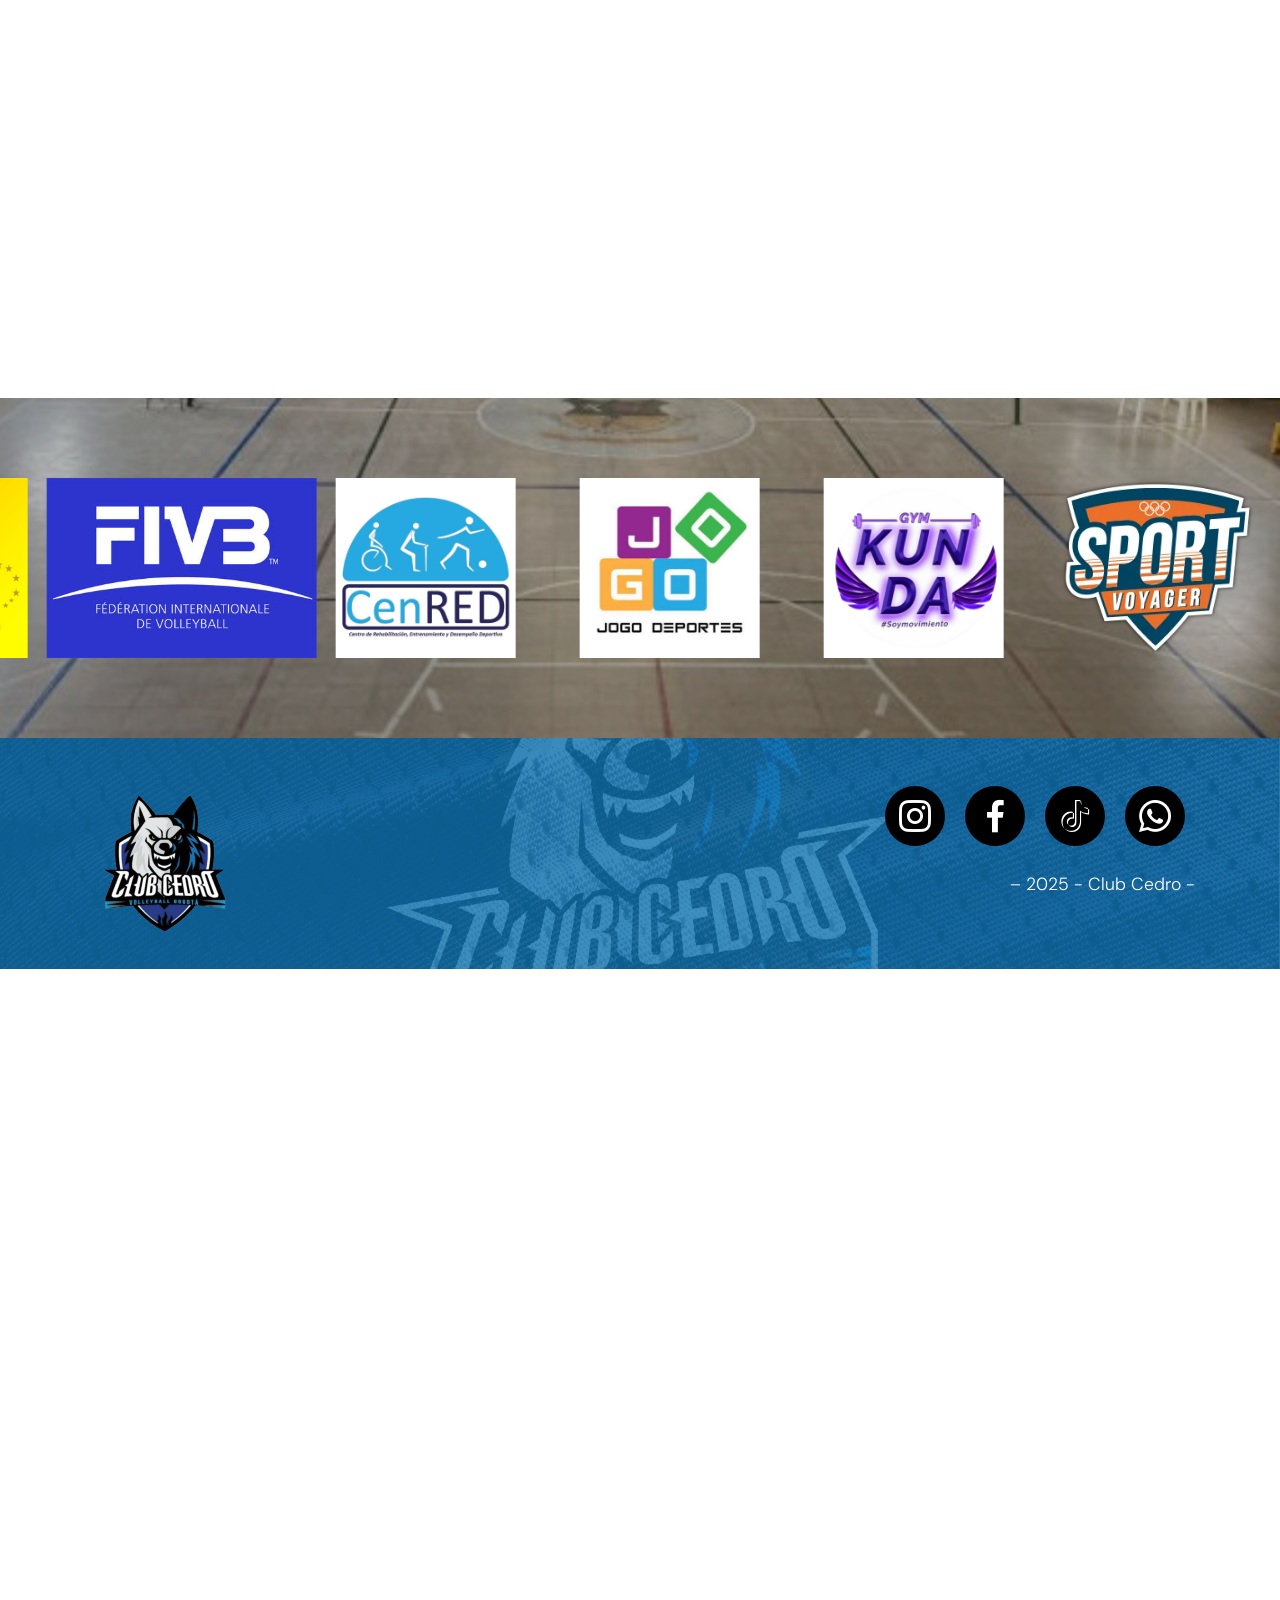
==== commit 25268d8a: "create github pages" ====
--- a/index.html
+++ b/index.html
@@ -22,13 +22,14 @@
   <link rel="stylesheet" href="assets/bootstrap/css/bootstrap-grid.min.css">
   <link rel="stylesheet" href="assets/bootstrap/css/bootstrap-reboot.min.css">
   <link rel="stylesheet" href="assets/animatecss/animate.min.css">
+  <link rel="stylesheet" href="assets/chatbutton/floating-wpp.css">
   <link rel="stylesheet" href="assets/popup-overlay-plugin/style.css">
   <link rel="stylesheet" href="assets/dropdown/css/style.css">
   <link rel="stylesheet" href="assets/socicon/css/styles.css">
   <link rel="stylesheet" href="assets/theme/css/style.css">
   <link rel="preload" href="https://fonts.googleapis.com/css?family=DM+Sans:100,200,300,400,500,600,700,800,900,100i,200i,300i,400i,500i,600i,700i,800i,900i&display=swap" as="style" onload="this.onload=null;this.rel='stylesheet'">
   <noscript><link rel="stylesheet" href="https://fonts.googleapis.com/css?family=DM+Sans:100,200,300,400,500,600,700,800,900,100i,200i,300i,400i,500i,600i,700i,800i,900i&display=swap"></noscript>
-  <link rel="preload" as="style" href="assets/mobirise/css/mbr-additional.css?v=WUNhzg"><link rel="stylesheet" href="assets/mobirise/css/mbr-additional.css?v=WUNhzg" type="text/css">
+  <link rel="preload" as="style" href="assets/mobirise/css/mbr-additional.css?v=aE4rRs"><link rel="stylesheet" href="assets/mobirise/css/mbr-additional.css?v=aE4rRs" type="text/css">
 
   
   
@@ -335,7 +336,7 @@
                                         <div class="item-wrapper card_2">
                                             <div class="item-content">
                                                 <div class="item-img">
-                                                    <img class="little-radius" src="assets/images/sede-gimnasio-caobos-chia-700x401.webp" alt="Gimnasio Los Caobos - Chía" data-slide-to="9" data-bs-slide-to="9">
+                                                    <img class="little-radius" src="assets/images/ginmasio-caobos-700x394.webp" alt="Gimnasio Los Caobos - Chía" data-slide-to="9" data-bs-slide-to="9">
                                                 </div>
                                                 <h4 class="item-title_2 mbr-fonts-style display-5"><strong>Gimnasio Los Caobos</strong></h4>
                                                 <p class="item-text_2 mbr-fonts-style display-7">Vereda La Balsa<br>Chía – Cundinamarca – Colombia</p>
@@ -678,6 +679,8 @@
   <script src="assets/bootstrap/js/bootstrap.min.js"></script>
   <script src="assets/smoothscroll/smooth-scroll.js"></script>
   <script src="assets/viewportchecker/jquery.viewportchecker.js"></script>
+  <script src="assets/chatbutton/floating-wpp.js"></script>
+  <script src="assets/chatbutton/script.js"></script>
   <script src="assets/dropdown/js/nav-dropdown.js"></script>
   <script src="assets/dropdown/js/navbar-dropdown.js"></script>
   <script src="assets/touchswipe/jquery.touch-swipe.min.js"></script>
@@ -697,5 +700,10 @@
   
  <div id="scrollToTop" class="scrollToTop mbr-arrow-up"><a style="text-align: center;"><i class="mbr-arrow-up-icon mbr-arrow-up-icon-cm cm-icon cm-icon-smallarrow-up"></i></a></div>
     <input name="animation" type="hidden">
-  </body>
+  <div id="chatbutton-wa" class="left" data-phone="+573142827769" data-showpopup="true" data-headertitle="👋 Escríbenos!" data-popupmessage="Hola!👋
+
+🏐 Bienvenido al club de voleibol más grande de Bogota 🏐
+
+Club Cedro" data-placeholder="Escribe aquí" data-position="left" data-headercolor="#1174b2" data-backgroundcolor="#e5ddd5" data-autoopentimeout="7" data-size="65px" style="position: fixed; bottom: 15px;"><div class="floating-wpp-button" style="width: 65px; height: 65px;"><div class="floating-wpp-button-image"><!--?xml version="1.0" encoding="UTF-8" standalone="no"?--><svg xmlns="http://www.w3.org/2000/svg" xmlns:xlink="http://www.w3.org/1999/xlink" style="isolation:isolate" viewBox="0 0 800 800" width="65" height="65"><defs><clipPath id="_clipPath_A3g8G5hPEGG2L0B6hFCxamU4cc8rfqzQ"><rect width="800" height="800"></rect></clipPath></defs><g clip-path="url(#_clipPath_A3g8G5hPEGG2L0B6hFCxamU4cc8rfqzQ)"><g><path d=" M 787.59 800 L 12.41 800 C 5.556 800 0 793.332 0 785.108 L 0 14.892 C 0 6.667 5.556 0 12.41 0 L 787.59 0 C 794.444 0 800 6.667 800 14.892 L 800 785.108 C 800 793.332 794.444 800 787.59 800 Z " fill="rgb(37,211,102)"></path></g><g><path d=" M 508.558 450.429 C 502.67 447.483 473.723 433.24 468.325 431.273 C 462.929 429.308 459.003 428.328 455.078 434.22 C 451.153 440.114 439.869 453.377 436.434 457.307 C 433 461.236 429.565 461.729 423.677 458.78 C 417.79 455.834 398.818 449.617 376.328 429.556 C 358.825 413.943 347.008 394.663 343.574 388.768 C 340.139 382.873 343.207 379.687 346.155 376.752 C 348.804 374.113 352.044 369.874 354.987 366.436 C 357.931 362.999 358.912 360.541 360.875 356.614 C 362.837 352.683 361.857 349.246 360.383 346.299 C 358.912 343.352 347.136 314.369 342.231 302.579 C 337.451 291.099 332.597 292.654 328.983 292.472 C 325.552 292.301 321.622 292.265 317.698 292.265 C 313.773 292.265 307.394 293.739 301.996 299.632 C 296.6 305.527 281.389 319.772 281.389 348.752 C 281.389 377.735 302.487 405.731 305.431 409.661 C 308.376 413.592 346.949 473.062 406.015 498.566 C 420.062 504.634 431.03 508.256 439.581 510.969 C 453.685 515.451 466.521 514.818 476.666 513.302 C 487.978 511.613 511.502 499.06 516.409 485.307 C 521.315 471.55 521.315 459.762 519.842 457.307 C 518.371 454.851 514.446 453.377 508.558 450.429 Z  M 401.126 597.117 L 401.047 597.117 C 365.902 597.104 331.431 587.661 301.36 569.817 L 294.208 565.572 L 220.08 585.017 L 239.866 512.743 L 235.21 505.332 C 215.604 474.149 205.248 438.108 205.264 401.1 C 205.307 293.113 293.17 205.257 401.204 205.257 C 453.518 205.275 502.693 225.674 539.673 262.696 C 576.651 299.716 597.004 348.925 596.983 401.258 C 596.939 509.254 509.078 597.117 401.126 597.117 Z  M 567.816 234.565 C 523.327 190.024 464.161 165.484 401.124 165.458 C 271.24 165.458 165.529 271.161 165.477 401.085 C 165.46 442.617 176.311 483.154 196.932 518.892 L 163.502 641 L 288.421 608.232 C 322.839 627.005 361.591 636.901 401.03 636.913 L 401.126 636.913 L 401.127 636.913 C 530.998 636.913 636.717 531.2 636.77 401.274 C 636.794 338.309 612.306 279.105 567.816 234.565" fill-rule="evenodd" fill="rgb(255,255,255)"></path></g></g></svg></div></div></div>
+ </body>
 </html>
--- a/assets/chatbutton/floating-wpp.css
+++ b/assets/chatbutton/floating-wpp.css
@@ -0,0 +1,158 @@
+#chatbutton-wa.left {
+    left: 15px;
+    right: auto;
+}
+
+#chatbutton-wa.left .floating-wpp-popup {
+    left: 0;
+    right: auto;
+}
+
+#chatbutton-wa.right {
+    left: auto;
+    right: 15px;
+}
+
+#chatbutton-wa.right .floating-wpp-popup {
+    left: auto;
+    right: 0;
+}
+
+.floating-wpp {
+    position: fixed;
+    bottom: 15px;
+    left: 15px;
+    font-size: 14px;
+    transition: bottom 0.2s;
+    z-index: 1021;
+}
+
+.floating-wpp .floating-wpp-button {
+    position: relative;
+    border-radius: 50%;
+    box-shadow: 1px 1px 4px rgba(60, 60, 60, 0.4);
+    transition: box-shadow 0.2s;
+    cursor: pointer;
+    overflow: hidden;
+}
+
+.floating-wpp .floating-wpp-button img,
+.floating-wpp .floating-wpp-button svg {
+    position: absolute;
+    width: 100%;
+    height: auto;
+    object-fit: cover;
+    top: 50%;
+    left: 50%;
+    transform: translate3d(-50%, -50%, 0);
+    border-radius: 50%;
+}
+
+.floating-wpp:hover .floating-wpp-button {
+    box-shadow: 1px 2px 8px rgba(60, 60, 60, 0.4);
+}
+
+.floating-wpp .floating-wpp-popup {
+    /*border: 2px solid white;*/
+    border-radius: 8px;
+    background-color: #e5ddd5;
+    position: absolute;
+    overflow: hidden;
+    padding: 0;
+    box-shadow: 1px 2px 8px rgba(60, 60, 60, 0.25);
+    width: 0px;
+    height: 0px;
+    bottom: 0;
+    opacity: 0;
+    transition: bottom 0.1s ease-out, opacity 0.2s ease-out;
+    transform-origin: bottom;
+}
+
+.floating-wpp .floating-wpp-popup.active {
+    padding: 0 15px 12px 15px;
+    width: 280px;
+    height: auto;
+    bottom: 82px;
+    opacity: 1;
+}
+
+.floating-wpp .floating-wpp-popup .floating-wpp-message {
+    background-color: white;
+    padding: 8px;
+    border-radius: 7.5px 7.5px 7.5px 7.5px;
+    box-shadow: 1px 1px 5px rgba(0, 0, 0, 0.15);
+    opacity: 0;
+    transition: opacity 0.2s;
+    max-width: 100%;
+}
+
+.floating-wpp .floating-wpp-popup.active .floating-wpp-message {
+    opacity: 1;
+    transition-delay: 0.2s;
+}
+
+.floating-wpp .floating-wpp-popup .floating-wpp-head {
+    text-align: left;
+    color: white;
+    margin: 0 -15px 15px -15px;
+    padding: 15px 15px;
+    display: flex;
+    flex-direction: column;
+    justify-content: space-between;
+    cursor: pointer;
+}
+
+.floating-wpp-headName {
+    margin: 0;
+}
+
+.floating-wpp .floating-wpp-popup .floating-wpp-head .close {
+    position: absolute;
+    top: 14px;
+    right: 8px;
+    color: #ffffff;
+    text-shadow: none;
+    opacity: 1;
+    font-size: inherit;
+}
+
+.floating-wpp .floating-wpp-input-message {
+    background-color: #e5ddd5;
+    margin: 5px -15px -15px -15px;
+    padding: 0 15px;
+    display: flex;
+    align-items: center;
+}
+
+.floating-wpp .floating-wpp-input-message textarea {
+    border: 1px solid #ffffff;
+    border-radius: 21px;
+    box-shadow: none;
+    padding: 8px 12px;
+    margin: 10px 0 15px 0;
+    width: 100%;
+    max-width: 100%;
+    font-family: inherit;
+    font-size: inherit;
+    resize: none;
+    outline: none;
+    color: #4a4a4a;
+    box-shadow: 1px 2px 8px rgba(60, 60, 60, 0.25);
+    visibility: visible !important;
+    animation-delay: 0s;
+    animation-duration: 0s;
+}
+
+.floating-wpp .floating-wpp-input-message textarea:hover,
+.floating-wpp .floating-wpp-input-message textarea:focus {
+    outline: none !important;
+    border: 1px solid #5c5c5c;
+}
+
+.floating-wpp .floating-wpp-btn-send {
+    margin: 10px 0 15px 12px;
+    font-size: 0;
+    cursor: pointer;
+    box-shadow: 1px 2px 8px rgba(60, 60, 60, 0.25);
+    border-radius: 50%;
+}
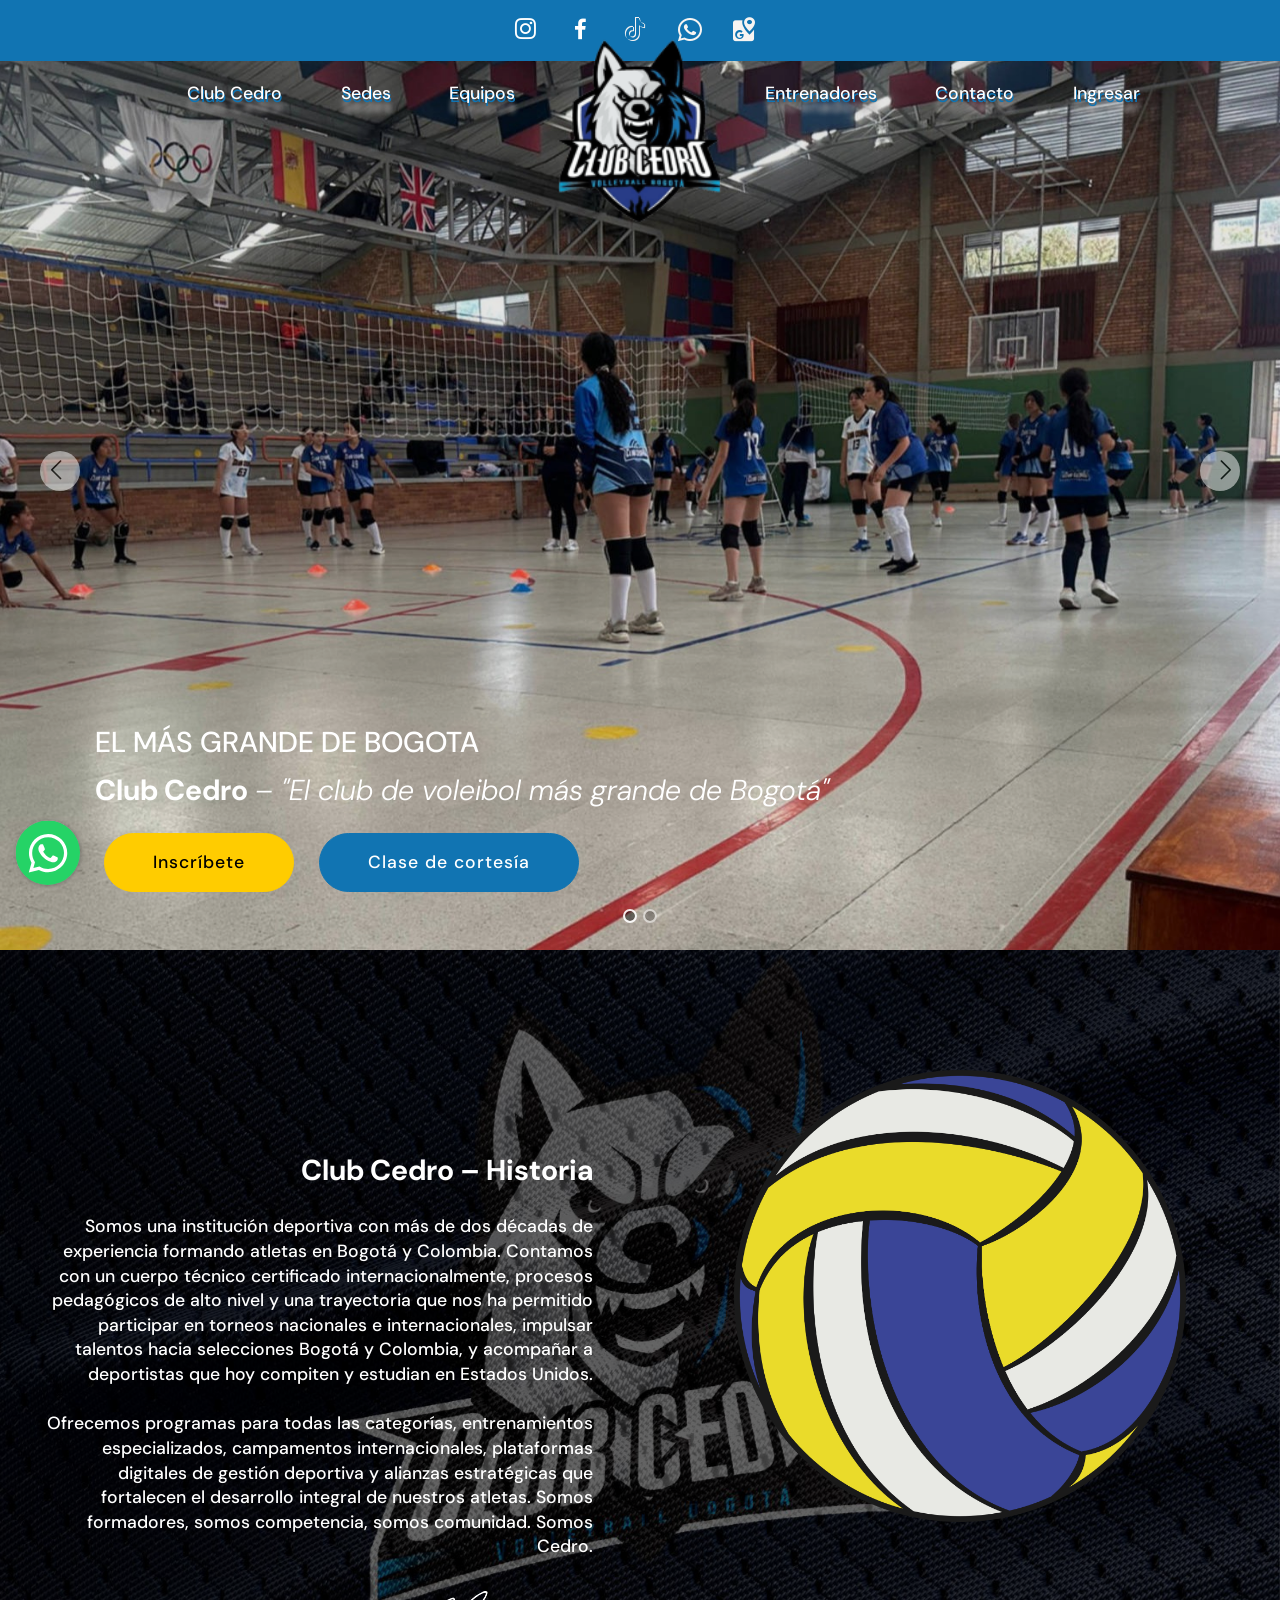
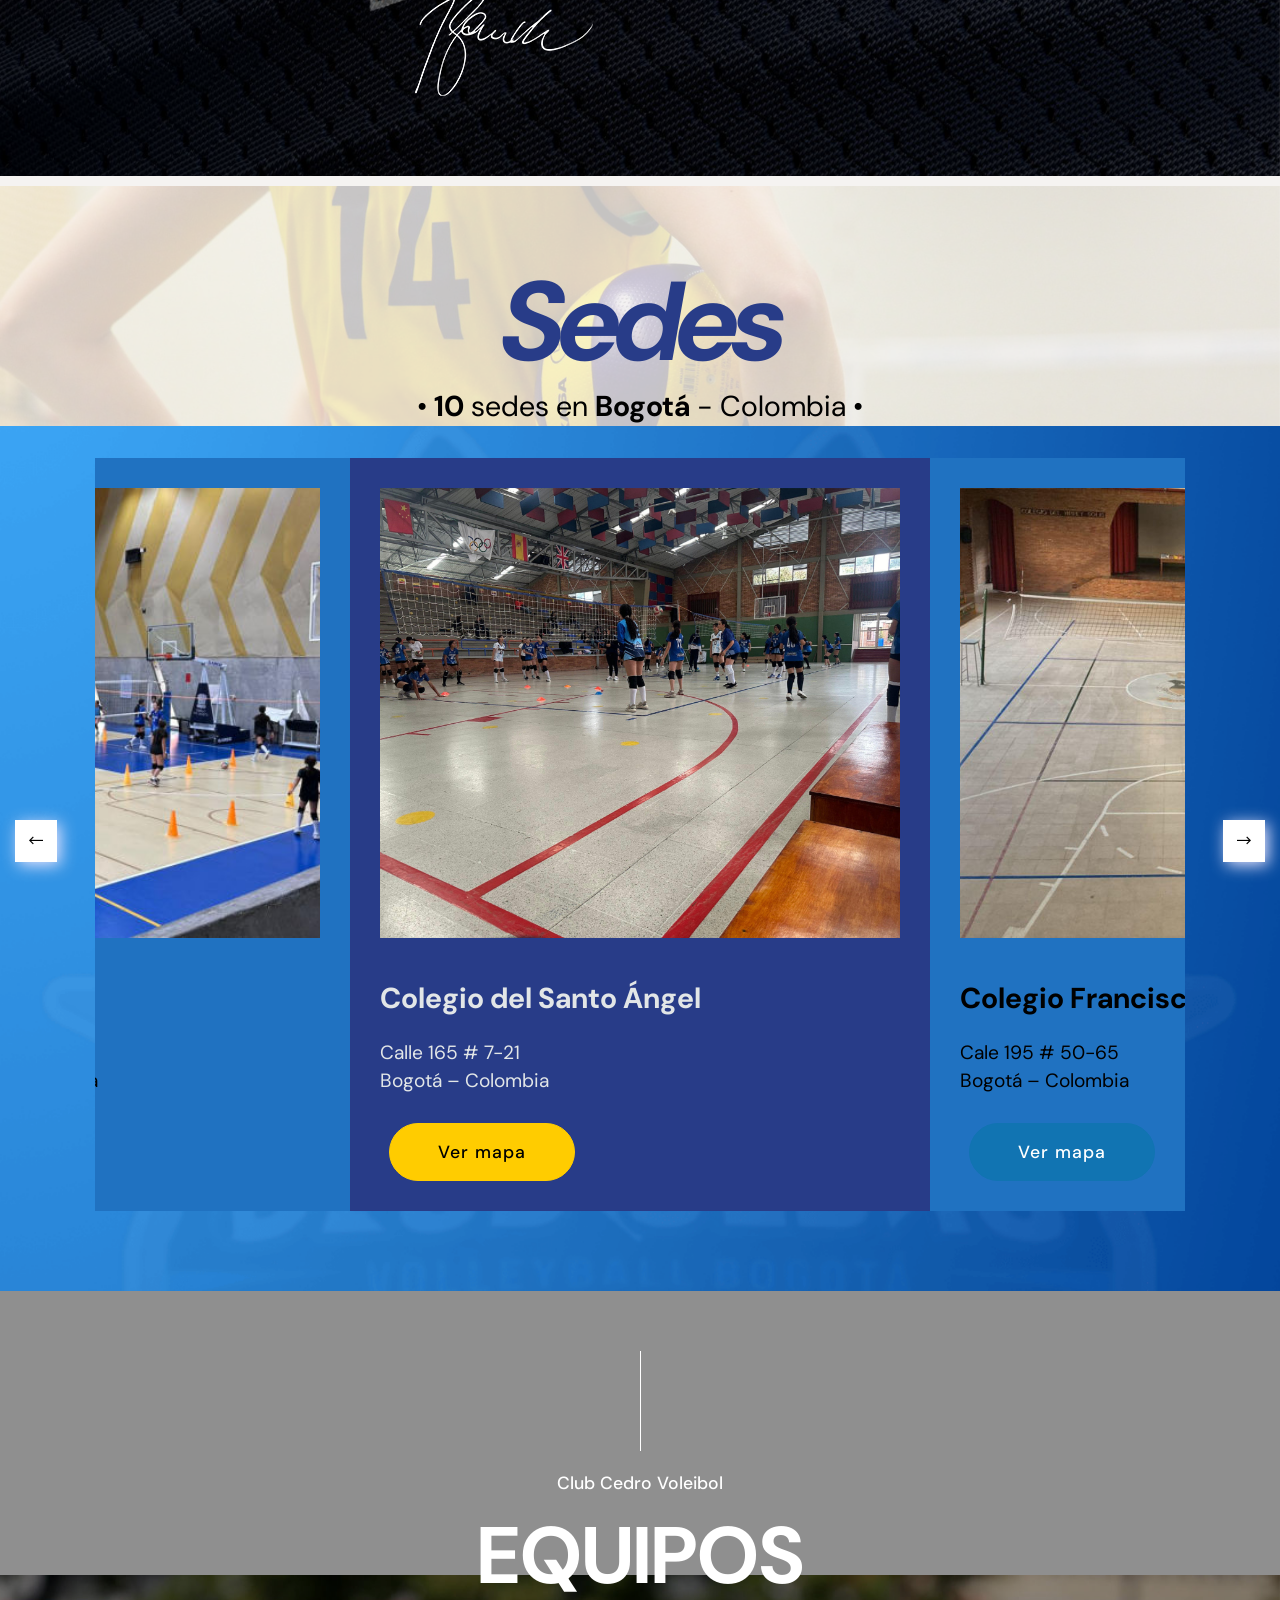
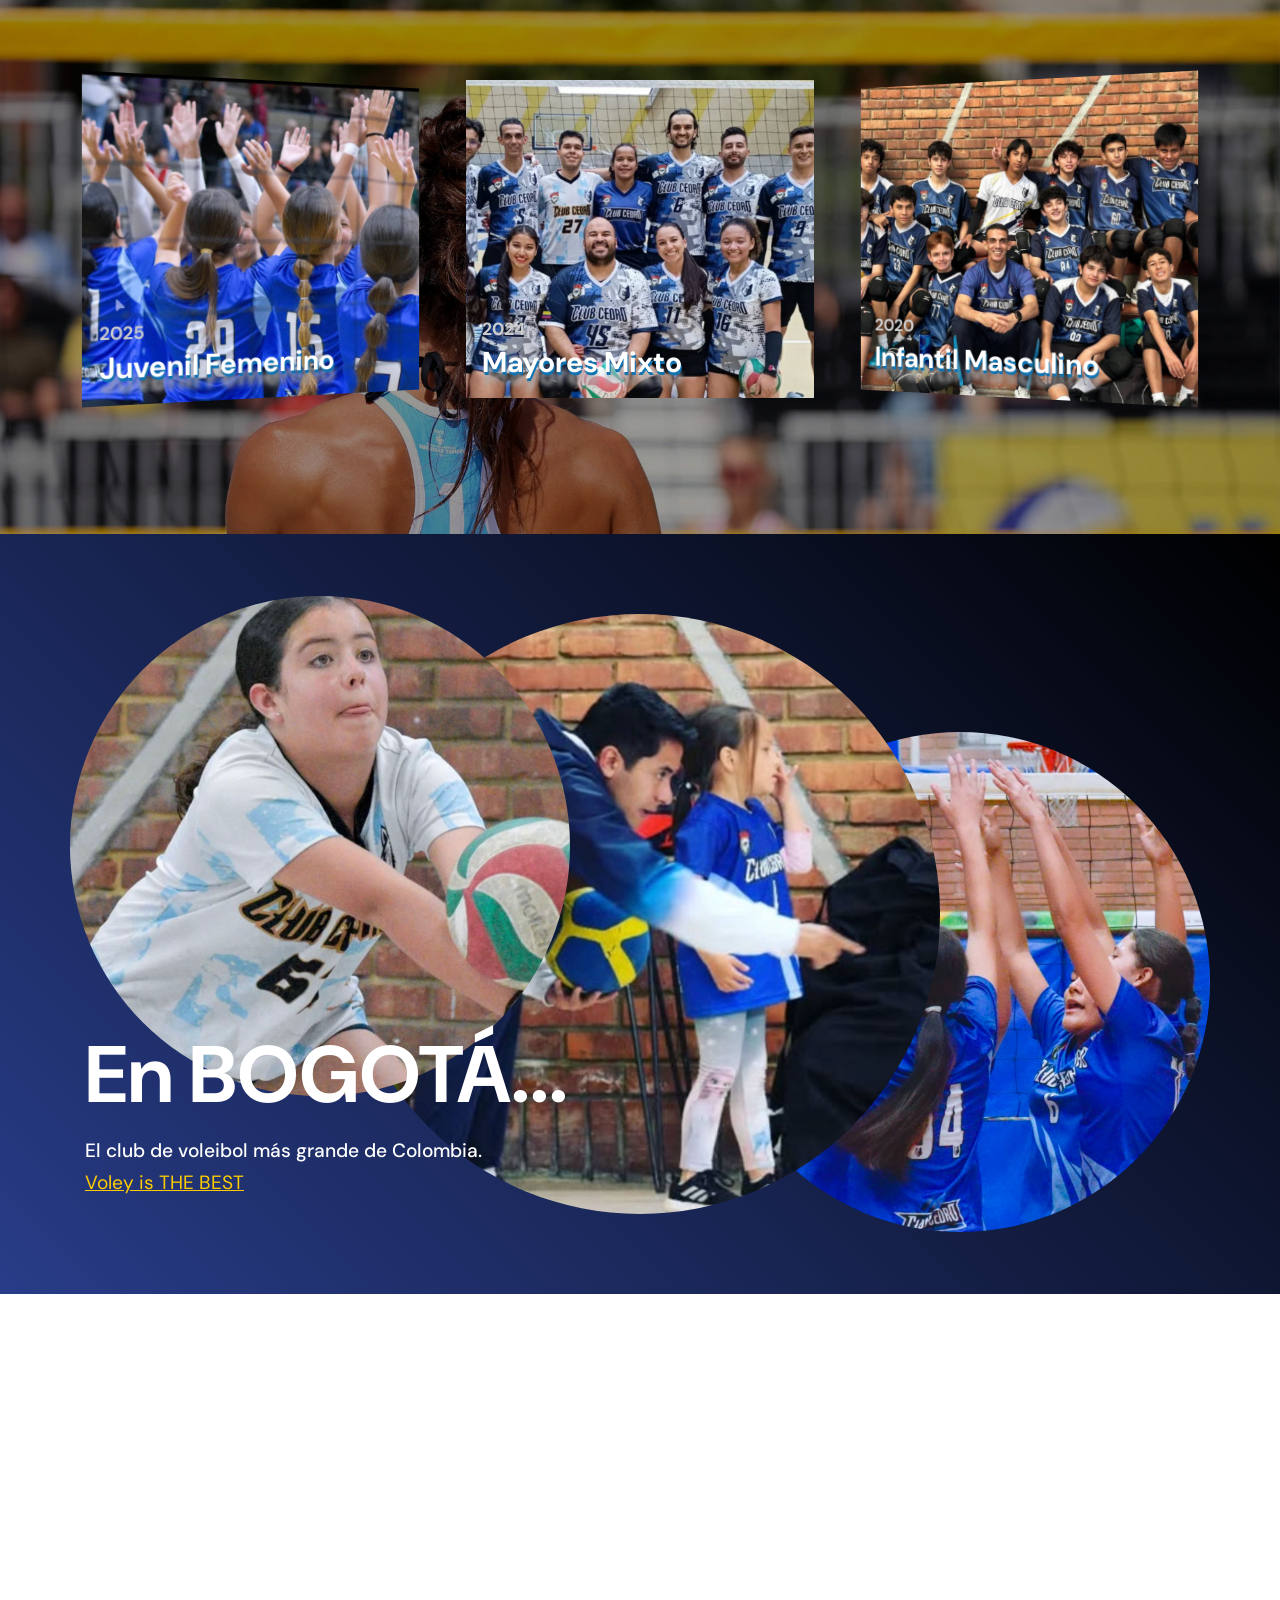
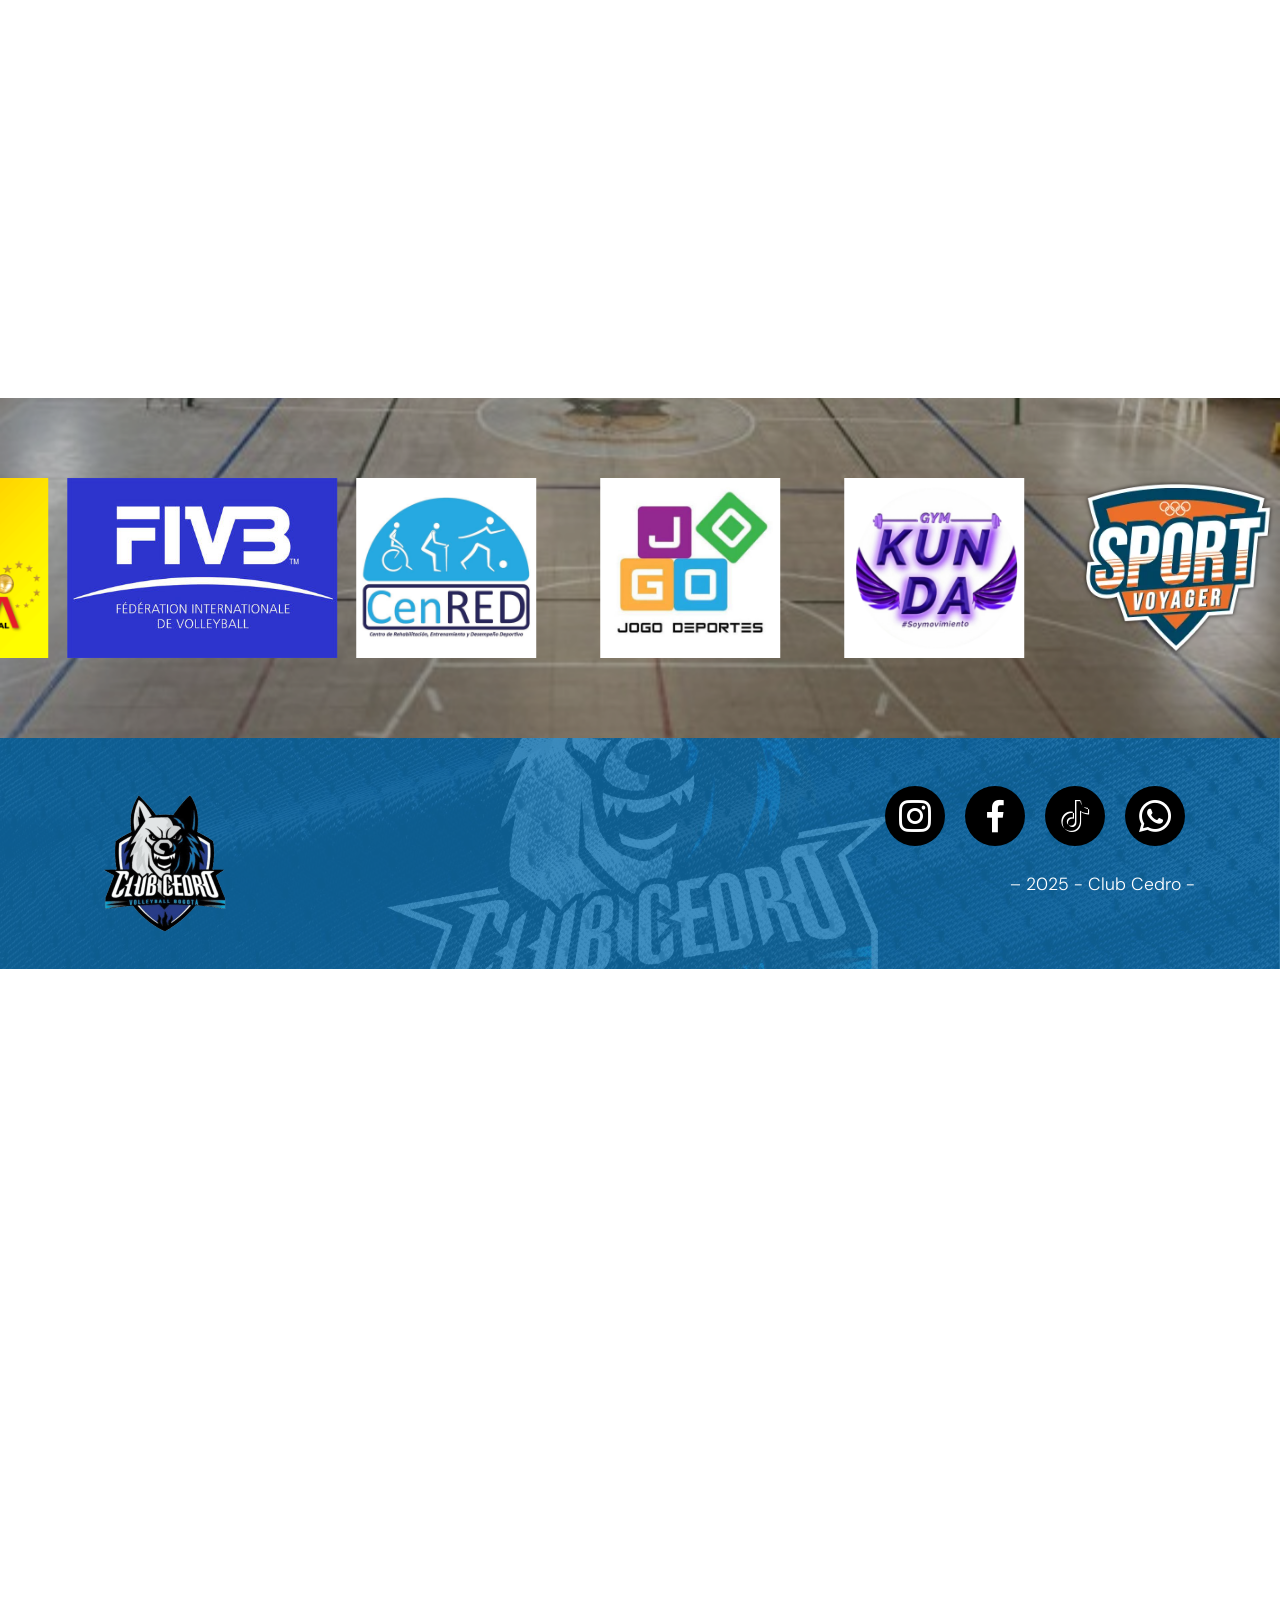
==== commit a395d9e7: "create github pages" ====
--- a/index.html
+++ b/index.html
@@ -29,7 +29,7 @@
   <link rel="stylesheet" href="assets/theme/css/style.css">
   <link rel="preload" href="https://fonts.googleapis.com/css?family=DM+Sans:100,200,300,400,500,600,700,800,900,100i,200i,300i,400i,500i,600i,700i,800i,900i&display=swap" as="style" onload="this.onload=null;this.rel='stylesheet'">
   <noscript><link rel="stylesheet" href="https://fonts.googleapis.com/css?family=DM+Sans:100,200,300,400,500,600,700,800,900,100i,200i,300i,400i,500i,600i,700i,800i,900i&display=swap"></noscript>
-  <link rel="preload" as="style" href="assets/mobirise/css/mbr-additional.css?v=aE4rRs"><link rel="stylesheet" href="assets/mobirise/css/mbr-additional.css?v=aE4rRs" type="text/css">
+  <link rel="preload" as="style" href="assets/mobirise/css/mbr-additional.css?v=JVLcVN"><link rel="stylesheet" href="assets/mobirise/css/mbr-additional.css?v=JVLcVN" type="text/css">
 
   
   
@@ -338,7 +338,7 @@
                                                 <div class="item-img">
                                                     <img class="little-radius" src="assets/images/ginmasio-caobos-700x394.webp" alt="Gimnasio Los Caobos - Chía" data-slide-to="9" data-bs-slide-to="9">
                                                 </div>
-                                                <h4 class="item-title_2 mbr-fonts-style display-5"><strong>Gimnasio Los Caobos</strong></h4>
+                                                <h4 class="item-title_2 mbr-fonts-style display-5"><strong>Sede Sabana (Chía)</strong></h4>
                                                 <p class="item-text_2 mbr-fonts-style display-7">Vereda La Balsa<br>Chía – Cundinamarca – Colombia</p>
                                             </div>
                                             <div class="mbr-section-btn"><a class="btn btn-info display-4" href="#" data-toggle="modal" data-bs-toggle="modal" data-target="#mbr-popup-1c" data-bs-target="#mbr-popup-1c">Ver mapa</a></div>
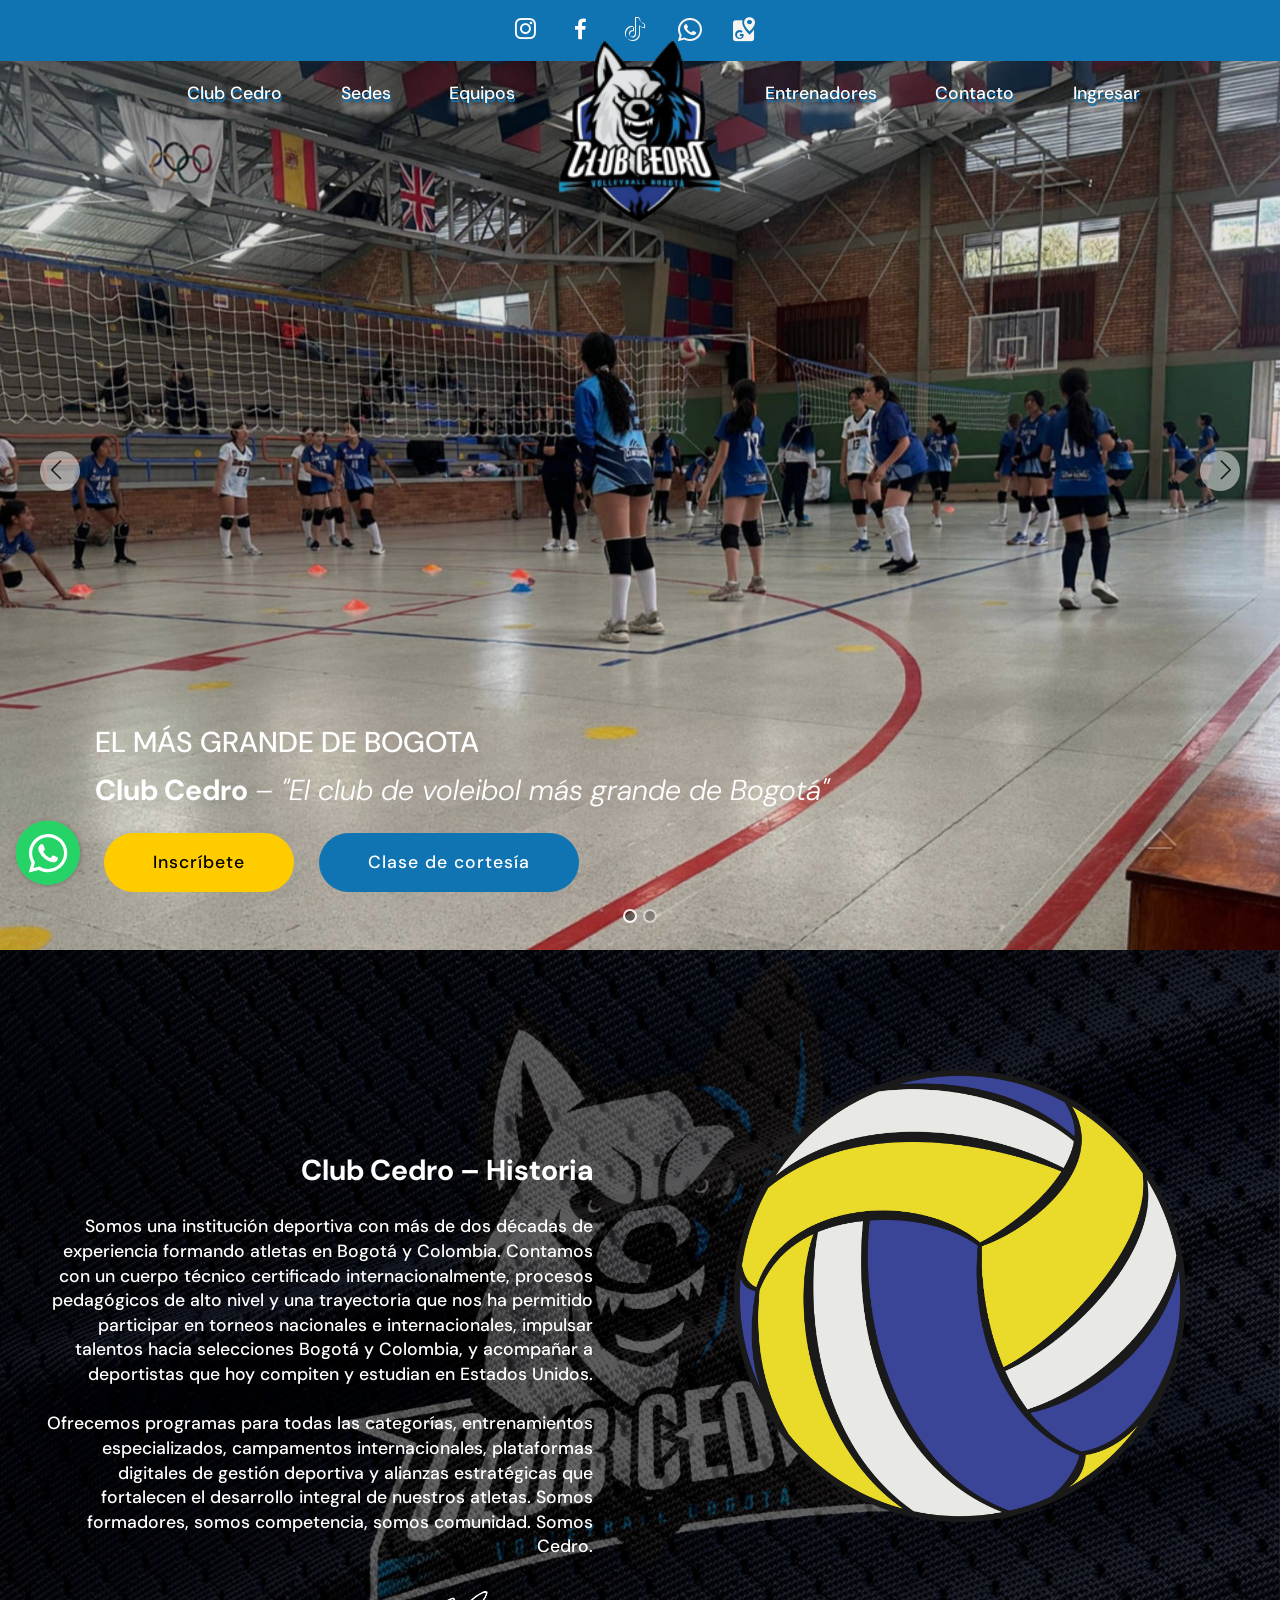
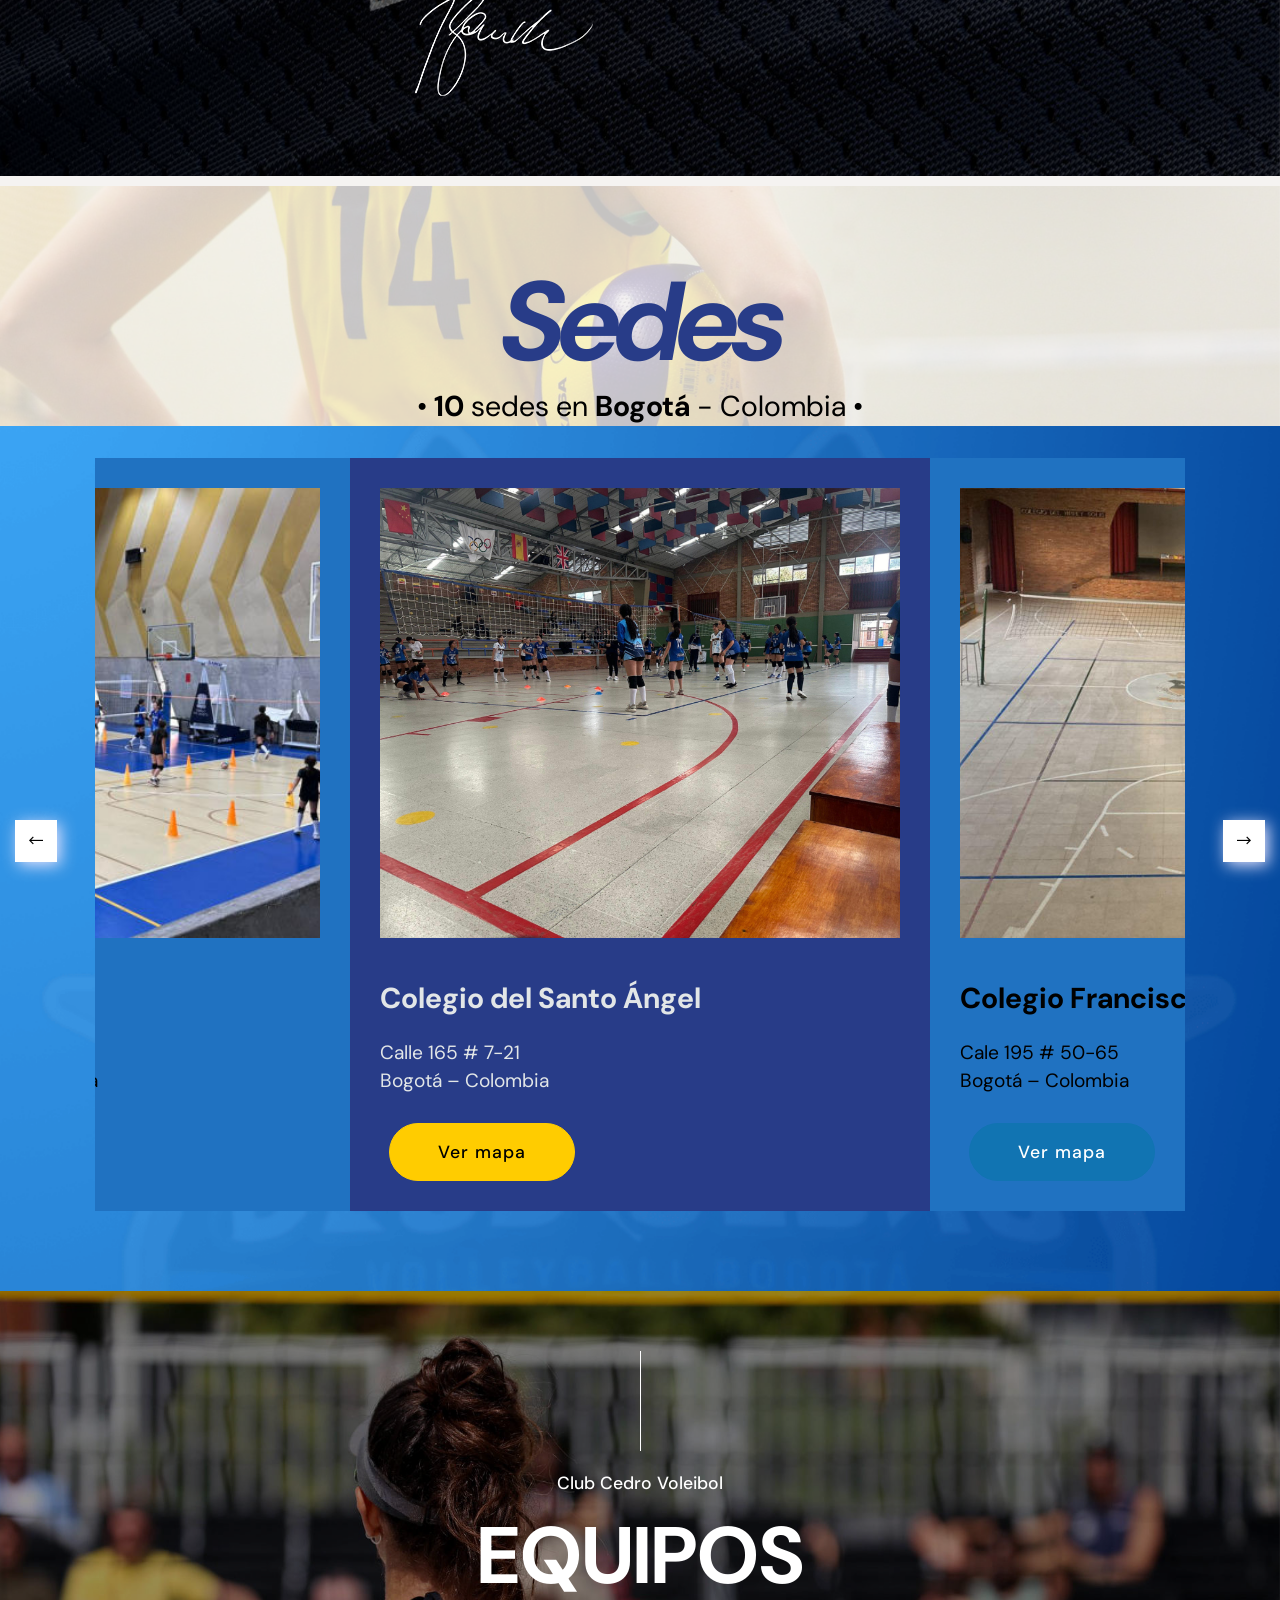
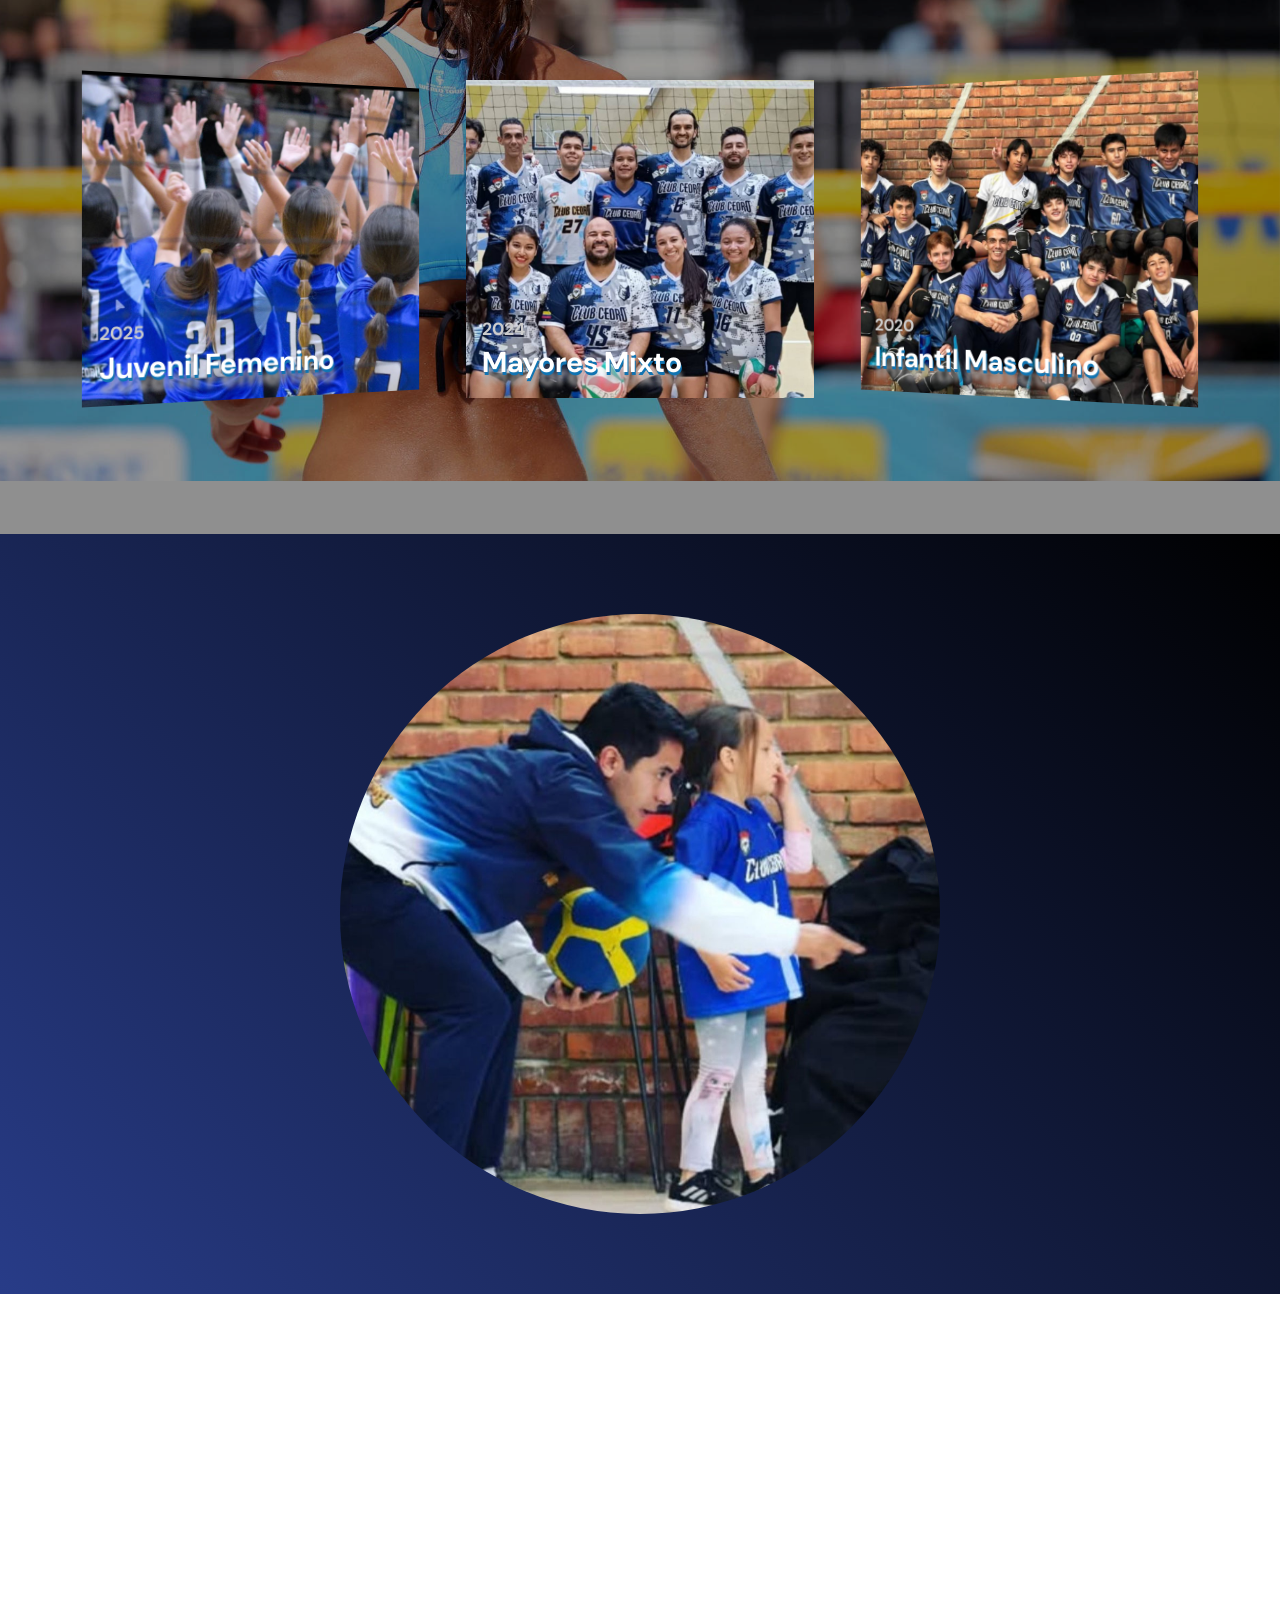
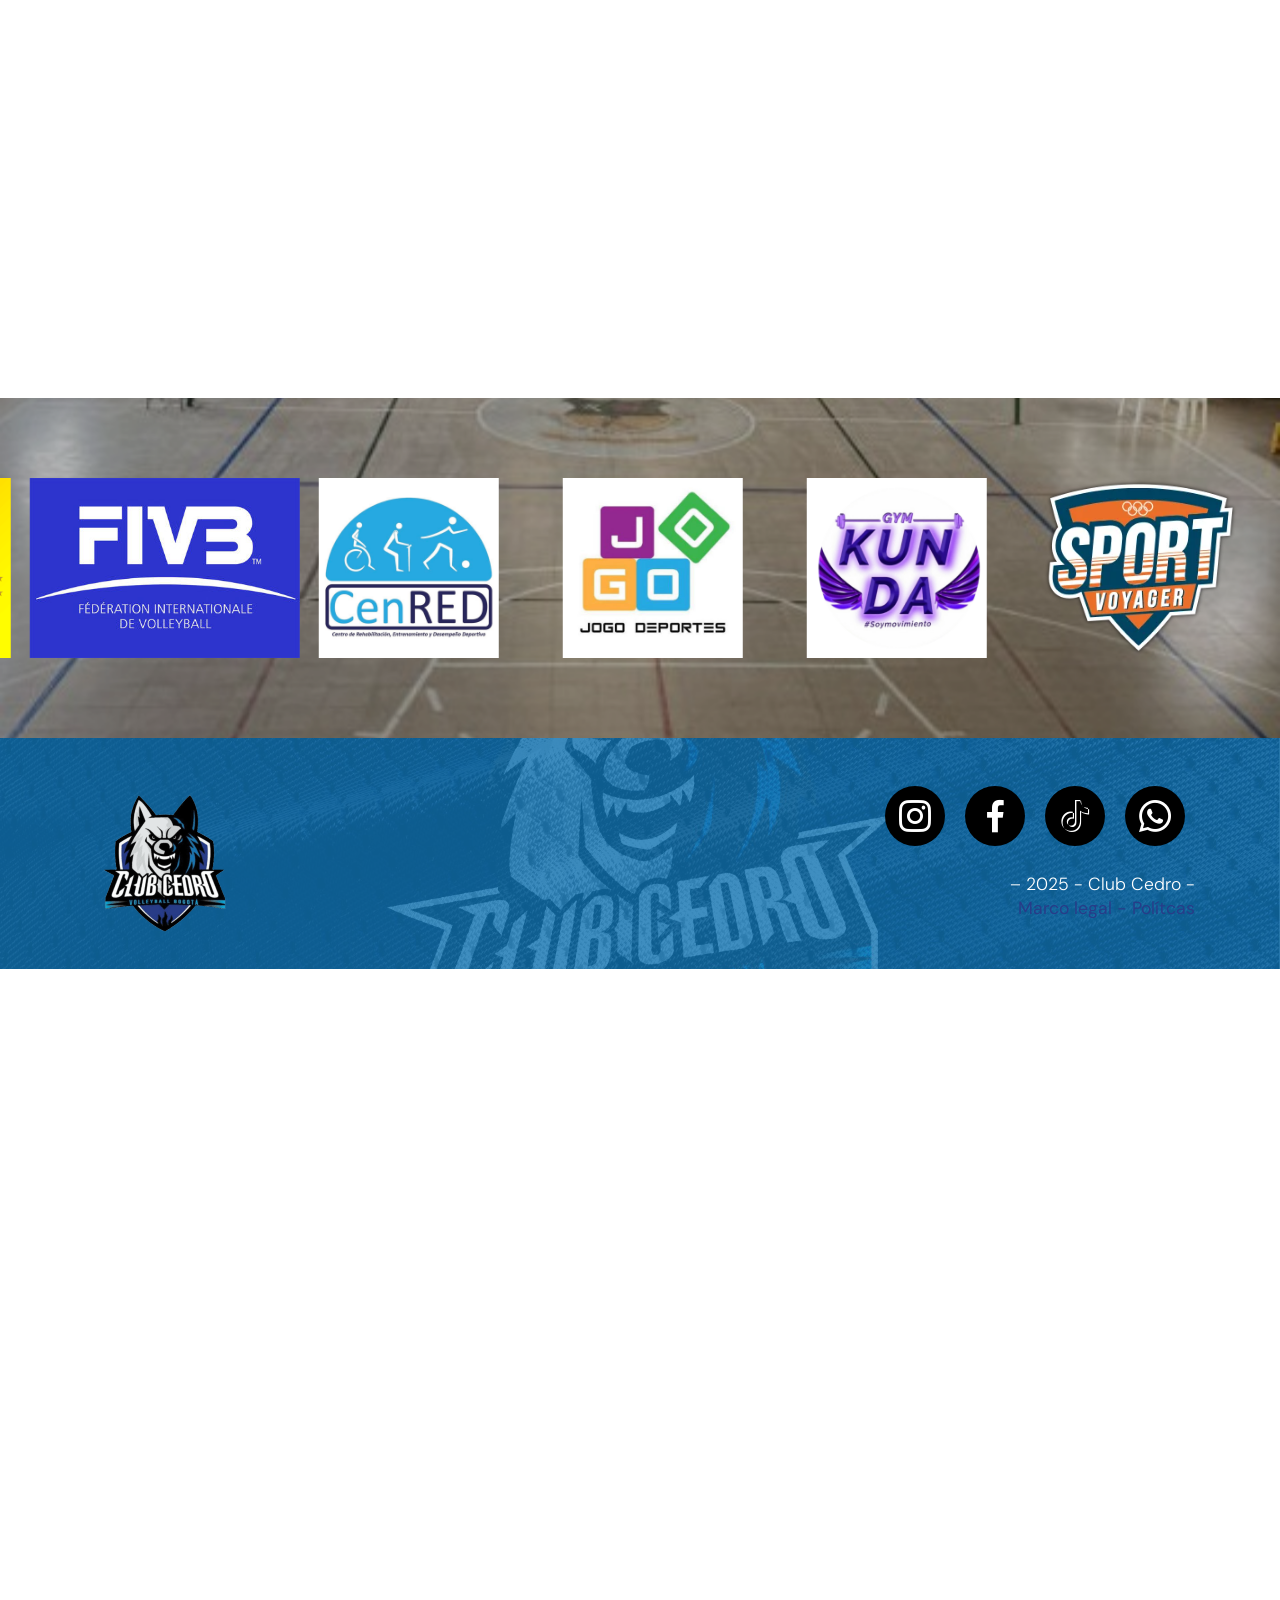
==== commit 66741c30: "create github pages" ====
--- a/index.html
+++ b/index.html
@@ -29,7 +29,7 @@
   <link rel="stylesheet" href="assets/theme/css/style.css">
   <link rel="preload" href="https://fonts.googleapis.com/css?family=DM+Sans:100,200,300,400,500,600,700,800,900,100i,200i,300i,400i,500i,600i,700i,800i,900i&display=swap" as="style" onload="this.onload=null;this.rel='stylesheet'">
   <noscript><link rel="stylesheet" href="https://fonts.googleapis.com/css?family=DM+Sans:100,200,300,400,500,600,700,800,900,100i,200i,300i,400i,500i,600i,700i,800i,900i&display=swap"></noscript>
-  <link rel="preload" as="style" href="assets/mobirise/css/mbr-additional.css?v=JVLcVN"><link rel="stylesheet" href="assets/mobirise/css/mbr-additional.css?v=JVLcVN" type="text/css">
+  <link rel="preload" as="style" href="assets/mobirise/css/mbr-additional.css?v=EJg46w"><link rel="stylesheet" href="assets/mobirise/css/mbr-additional.css?v=EJg46w" type="text/css">
 
   
   
@@ -665,7 +665,7 @@
                     </div>
                 </div>
                 <div class="copy-wrapper">
-                    <p class="mbr-copy mbr-fonts-style display-4">– 2025 - Club Cedro -</p>
+                    <p class="mbr-copy mbr-fonts-style display-4">– 2025 - Club Cedro -<br><a href="legal.html" class="text-primary">Marco legal - Polítcas</a><br></p>
                 </div>
             </div>
         </div>
--- a/assets/mobirise/css/mbr-additional.css
+++ b/assets/mobirise/css/mbr-additional.css
@@ -4449,3 +4449,640 @@
 .cid-v1VtgY4EhZ .social-wrapper {
   color: #ffffff;
 }
+.cid-vdd8TGXWwf .dropdown-item .mbr-iconfont {
+  display: inline-block;
+  width: 0;
+  position: absolute;
+  left: .5rem;
+  top: 0.5rem;
+  margin-right: 0.5rem;
+  line-height: 1;
+  font-size: inherit;
+  vertical-align: middle;
+  text-align: center;
+  overflow: hidden;
+  -webkit-transform: scale(0, 1);
+  transform: scale(0, 1);
+  transition: all 0.25s ease-in-out;
+}
+.cid-vdd8TGXWwf .nav-item:focus,
+.cid-vdd8TGXWwf .nav-link:focus {
+  outline: none;
+}
+.cid-vdd8TGXWwf .nav-link {
+  color: #FFFFFF;
+  text-shadow: 1px 3px 0 #1174b2, 1px 13px 5px #aba8a8;
+}
+.cid-vdd8TGXWwf img.ax-logo-float {
+  position: absolute;
+  top: 108%;
+  left: 50%;
+  transform: translate(-50%, -50%);
+  max-width: none;
+  height: 13rem;
+}
+.cid-vdd8TGXWwf img.ax-logo-toggler {
+  position: absolute;
+  top: 6px;
+  left: 6px;
+  max-width: none;
+  height: 6.5rem !important;
+  z-index: 1;
+}
+.cid-vdd8TGXWwf .social-row {
+  width: 100%;
+  -webkit-justify-content: center;
+  justify-content: center;
+}
+.cid-vdd8TGXWwf .soc-item {
+  background: transparent;
+  width: 45px;
+  margin: auto;
+  height: 45px;
+  transition: all 0.3s;
+  display: flex;
+  border-radius: 50%;
+  justify-content: center;
+  align-items: center;
+}
+@media (min-width: 992px) {
+  .cid-vdd8TGXWwf .dropdown-item:hover .mbr-iconfont {
+    -webkit-transform: scale(1, 1);
+    transform: scale(1, 1);
+    width: 32px;
+  }
+  .cid-vdd8TGXWwf .nav-item .nav-link {
+    position: relative;
+  }
+  .cid-vdd8TGXWwf .nav-item .nav-link::before {
+    position: absolute;
+    content: '';
+    width: 0;
+    height: 3px;
+    bottom: -0.5rem;
+    left: 50%;
+    background: linear-gradient(90deg, #283c88, #e2e6e7);
+    transition: width 200ms linear, left 200ms linear;
+  }
+  .cid-vdd8TGXWwf .nav-item.open .nav-link::before {
+    bottom: .2rem;
+    width: 80% !important;
+    left: 10% !important;
+  }
+  .cid-vdd8TGXWwf .nav-item .nav-link:hover::before {
+    width: calc(100% + 2rem);
+    left: -1rem;
+  }
+}
+.cid-vdd8TGXWwf .dropdown .dropdown-menu .dropdown-item {
+  width: auto;
+  padding: 0.235em 2.5em 0.235em;
+  transition: all 0.25s ease-in-out;
+}
+.cid-vdd8TGXWwf .dropdown .dropdown-menu .dropdown-item::after {
+  right: 0.5rem;
+}
+.cid-vdd8TGXWwf .collapsed .dropdown-menu .dropdown-item:before {
+  display: none;
+}
+.cid-vdd8TGXWwf .collapsed .dropdown .dropdown-menu .dropdown-item {
+  padding: 0.235em 1.5em 0.235em 1.5em !important;
+  transition: none;
+  margin: 0 !important;
+}
+.cid-vdd8TGXWwf .navbar {
+  min-height: 72px;
+  -webkit-justify-content: center;
+  justify-content: center;
+  -webkit-flex-direction: column;
+  flex-direction: column;
+  display: -webkit-flex;
+  -webkit-align-items: center;
+  background: none;
+  max-height: 100vh;
+  display: flex;
+  -webkit-flex-wrap: nowrap;
+  flex-wrap: nowrap;
+}
+.cid-vdd8TGXWwf .navbar .mbr-overlay {
+  z-index: -1;
+  transition: all .3s;
+  background: #283c88;
+  background: linear-gradient(#1174b2, #283c88);
+  background: none;
+}
+.cid-vdd8TGXWwf .navbar.opened .mbr-overlay {
+  transition: all .3s;
+  background: #283c88 !important;
+  background: linear-gradient(#1174b2, #283c88) !important;
+}
+.cid-vdd8TGXWwf .navbar .dropdown-item {
+  padding: .25rem 1.5rem;
+  line-height: 1.6;
+}
+.cid-vdd8TGXWwf .navbar .navbar-collapse {
+  width: 100%;
+  -webkit-flex-basis: auto;
+  flex-basis: auto;
+  -webkit-justify-content: center;
+  justify-content: center;
+  z-index: 1;
+  padding: .5rem 1rem;
+}
+@media (max-width: 991px) {
+  .cid-vdd8TGXWwf .navbar .navbar-collapse {
+    -webkit-justify-content: flex-start;
+    justify-content: flex-start;
+  }
+}
+.cid-vdd8TGXWwf .navbar.collapsed.opened .dropdown-menu {
+  top: 0;
+}
+.cid-vdd8TGXWwf .navbar.collapsed.opened .navbar-collapse {
+  -webkit-justify-content: flex-start;
+  justify-content: flex-start;
+}
+.cid-vdd8TGXWwf .navbar.collapsed .navbar-collapse.show,
+.cid-vdd8TGXWwf .navbar.collapsed .navbar-collapse.collapsing {
+  transition: all .3s linear;
+  display: flex;
+  -webkit-flex-direction: column;
+  flex-direction: column;
+}
+.cid-vdd8TGXWwf .navbar.collapsed .navbar-collapse.show .brand-container,
+.cid-vdd8TGXWwf .navbar.collapsed .navbar-collapse.collapsing .brand-container {
+  -webkit-order: -1;
+  order: -1;
+}
+.cid-vdd8TGXWwf .navbar.collapsed .dropdown-menu {
+  background: transparent !important;
+}
+.cid-vdd8TGXWwf .navbar.collapsed .dropdown-menu .dropdown-submenu {
+  left: 0 !important;
+}
+.cid-vdd8TGXWwf .navbar.collapsed .dropdown-menu .dropdown-item:after {
+  right: auto;
+}
+.cid-vdd8TGXWwf .navbar.collapsed .dropdown-menu .dropdown-toggle[data-toggle="dropdown-submenu"]:after {
+  margin-left: .25rem;
+  border-top: 0.35em solid;
+  border-right: 0.35em solid transparent;
+  border-left: 0.35em solid transparent;
+  border-bottom: 0;
+  top: 55%;
+}
+.cid-vdd8TGXWwf .navbar.collapsed ul.navbar-nav li {
+  margin: auto;
+}
+.cid-vdd8TGXWwf .navbar.collapsed .navbar-buttons {
+  margin: 0;
+  display: flex;
+  -webkit-justify-content: center;
+  justify-content: center;
+  -webkit-flex-direction: column;
+  flex-direction: column;
+}
+.cid-vdd8TGXWwf .navbar.collapsed .dropdown-menu .dropdown-item {
+  padding: .25rem 1.5rem;
+  text-align: center;
+}
+.cid-vdd8TGXWwf .navbar.collapsed .right-menu,
+.cid-vdd8TGXWwf .navbar.collapsed .left-menu {
+  -webkit-flex-basis: auto;
+  flex-basis: auto;
+}
+@media (max-width: 991px) {
+  .cid-vdd8TGXWwf .navbar .soc-google-maps {
+    display: none;
+  }
+  .cid-vdd8TGXWwf .navbar .navbar-collapse.show,
+  .cid-vdd8TGXWwf .navbar .navbar-collapse.collapsing {
+    transition: all .3s linear;
+    display: flex;
+    -webkit-flex-direction: column;
+    flex-direction: column;
+  }
+  .cid-vdd8TGXWwf .navbar .navbar-collapse.show .brand-container,
+  .cid-vdd8TGXWwf .navbar .navbar-collapse.collapsing .brand-container {
+    -webkit-order: -1;
+    order: -1;
+  }
+  .cid-vdd8TGXWwf .navbar.opened .dropdown-menu {
+    top: 0;
+  }
+  .cid-vdd8TGXWwf .navbar .dropdown-menu {
+    background: transparent !important;
+  }
+  .cid-vdd8TGXWwf .navbar .dropdown-menu .dropdown-submenu {
+    left: 0 !important;
+  }
+  .cid-vdd8TGXWwf .navbar .dropdown-menu .dropdown-item:after {
+    right: auto;
+  }
+  .cid-vdd8TGXWwf .navbar .dropdown-menu .dropdown-toggle[data-toggle="dropdown-submenu"]:after {
+    margin-left: .25rem;
+    border-top: 0.35em solid;
+    border-right: 0.35em solid transparent;
+    border-left: 0.35em solid transparent;
+    border-bottom: 0;
+    top: 55%;
+  }
+  .cid-vdd8TGXWwf .navbar .navbar-logo img {
+    height: 3.8rem !important;
+  }
+  .cid-vdd8TGXWwf .navbar ul.navbar-nav li {
+    margin: auto;
+  }
+  .cid-vdd8TGXWwf .navbar .navbar-buttons {
+    margin: 0;
+    display: flex;
+    -webkit-justify-content: center;
+    justify-content: center;
+    -webkit-flex-wrap: wrap;
+    flex-wrap: wrap;
+    -webkit-flex-direction: column;
+    flex-direction: column;
+  }
+  .cid-vdd8TGXWwf .navbar .dropdown-menu .dropdown-item {
+    padding: .25rem 1.5rem;
+    text-align: center;
+  }
+  .cid-vdd8TGXWwf .navbar .right-menu,
+  .cid-vdd8TGXWwf .navbar .left-menu {
+    -webkit-flex-basis: auto;
+    flex-basis: auto;
+  }
+}
+.cid-vdd8TGXWwf .navbar.navbar-short {
+  min-height: 60px;
+}
+.cid-vdd8TGXWwf .navbar.navbar-short .mbr-overlay {
+  background: #283c88 !important;
+  background: linear-gradient(#1174b2, #283c88) !important;
+}
+.cid-vdd8TGXWwf .navbar.navbar-short .navbar-logo img {
+  height: 10rem !important;
+}
+.cid-vdd8TGXWwf .navbar.navbar-short .navbar-brand {
+  padding: 0;
+}
+.cid-vdd8TGXWwf .navbar-brand {
+  -webkit-align-items: center;
+  align-items: center;
+  margin-right: 0;
+  padding: 0;
+  transition: all .3s;
+  word-break: break-word;
+  z-index: 1;
+}
+.cid-vdd8TGXWwf .navbar-brand .navbar-caption {
+  line-height: inherit !important;
+}
+.cid-vdd8TGXWwf .navbar-brand .navbar-logo a {
+  outline: none;
+}
+.cid-vdd8TGXWwf .dropdown-item.active,
+.cid-vdd8TGXWwf .dropdown-item:active {
+  background-color: transparent;
+}
+.cid-vdd8TGXWwf .navbar-expand-lg .navbar-nav .nav-link {
+  padding: 0;
+}
+.cid-vdd8TGXWwf .nav-dropdown .link.dropdown-toggle {
+  margin-right: 1.667em;
+}
+.cid-vdd8TGXWwf .nav-dropdown .link.dropdown-toggle[aria-expanded="true"] {
+  margin-right: 0;
+  padding: 0.667em 1.667em;
+}
+.cid-vdd8TGXWwf .navbar.navbar-expand-lg .dropdown .dropdown-menu {
+  background: #283c88;
+}
+.cid-vdd8TGXWwf .navbar.navbar-expand-lg .dropdown .dropdown-menu .dropdown-submenu {
+  margin: 0;
+  left: 100%;
+}
+.cid-vdd8TGXWwf .navbar .dropdown.open > .dropdown-menu {
+  display: block;
+}
+.cid-vdd8TGXWwf ul.navbar-nav {
+  display: -webkit-flex;
+  -webkit-flex-wrap: wrap;
+  flex-wrap: wrap;
+}
+@media (max-width: 991px) {
+  .cid-vdd8TGXWwf ul.navbar-nav {
+    -webkit-flex-direction: column;
+    flex-direction: column;
+  }
+}
+.cid-vdd8TGXWwf .navbar-buttons {
+  margin-left: auto;
+}
+.cid-vdd8TGXWwf button.navbar-toggler {
+  width: 31px;
+  height: 20px;
+  cursor: pointer;
+  transition: all .2s;
+  position: fixed;
+  margin: 1rem;
+  -webkit-align-self: center;
+  align-self: center;
+  top: 6px;
+  right: 6px;
+  z-index: 1;
+}
+.cid-vdd8TGXWwf button.navbar-toggler .hamburger span {
+  position: absolute;
+  right: 0;
+  width: 30px;
+  height: 2px;
+  border-right: 5px;
+  background-color: #e2e6e7;
+}
+.cid-vdd8TGXWwf button.navbar-toggler .hamburger span:nth-child(1) {
+  top: 0;
+  transition: all .2s;
+}
+.cid-vdd8TGXWwf button.navbar-toggler .hamburger span:nth-child(2) {
+  top: 8px;
+  transition: all .15s;
+}
+.cid-vdd8TGXWwf button.navbar-toggler .hamburger span:nth-child(3) {
+  top: 8px;
+  transition: all .15s;
+}
+.cid-vdd8TGXWwf button.navbar-toggler .hamburger span:nth-child(4) {
+  top: 16px;
+  transition: all .2s;
+}
+.cid-vdd8TGXWwf nav.opened .hamburger span:nth-child(1) {
+  top: 8px;
+  width: 0;
+  opacity: 0;
+  right: 50%;
+  transition: all .2s;
+}
+.cid-vdd8TGXWwf nav.opened .hamburger span:nth-child(2) {
+  -webkit-transform: rotate(45deg);
+  transform: rotate(45deg);
+  transition: all .25s;
+  width: 20px;
+  right: -2px;
+}
+.cid-vdd8TGXWwf nav.opened .hamburger span:nth-child(3) {
+  -webkit-transform: rotate(-45deg);
+  transform: rotate(-45deg);
+  transition: all .25s;
+  width: 20px;
+  left: -2px;
+}
+.cid-vdd8TGXWwf nav.opened .hamburger span:nth-child(4) {
+  top: 8px;
+  width: 0;
+  opacity: 0;
+  right: 50%;
+  transition: all .2s;
+}
+.cid-vdd8TGXWwf .navbar-dropdown {
+  position: fixed;
+}
+.cid-vdd8TGXWwf a.nav-link {
+  display: flex;
+  -webkit-align-items: center;
+  align-items: center;
+  -webkit-justify-content: center;
+  justify-content: center;
+}
+.cid-vdd8TGXWwf .mbr-iconfont {
+  font-size: 1.5rem;
+  padding-right: .5rem;
+}
+.cid-vdd8TGXWwf .right-menu,
+.cid-vdd8TGXWwf .left-menu {
+  -webkit-flex-basis: 50%;
+  flex-basis: 50%;
+}
+.cid-vdd8TGXWwf .left-menu .navbar-nav {
+  -webkit-justify-content: flex-end;
+  justify-content: flex-end;
+}
+.cid-vdd8TGXWwf .left-menu .navbar-nav ul {
+  -webkit-justify-content: flex-end;
+  justify-content: flex-end;
+}
+.cid-vdd8TGXWwf .brand-container {
+  padding: 0 2rem;
+  -webkit-flex-shrink: 0;
+  flex-shrink: 0;
+}
+.cid-vdd8TGXWwf .menu-top {
+  text-align: center;
+  width: 100%;
+  background-color: #1174b2;
+  padding: .5rem 0;
+}
+.cid-vdd8TGXWwf .full-link {
+  width: 100%;
+  font-size: 0;
+  z-index: 2;
+}
+.cid-vdd8TGXWwf .card-wrapper {
+  z-index: 3;
+}
+.cid-vdd8TGXWwf .popup-btn.card-wrapper {
+  z-index: 1 !important;
+}
+@media (max-width: 991px) {
+  .cid-vdd8TGXWwf .navbar-collapse {
+    padding-top: 0;
+  }
+}
+@media screen and (-ms-high-contrast: active), (-ms-high-contrast: none) {
+  .cid-vdd8TGXWwf .nav-item .nav-link:hover::before {
+    width: 175%;
+    max-width: calc(100% + 2rem);
+    left: -1rem;
+  }
+}
+.cid-vdd8TGXWwf .media-container-row {
+  -webkit-flex-direction: column;
+  flex-direction: column;
+  -webkit-justify-content: center;
+  justify-content: center;
+  -webkit-align-items: center;
+  align-items: center;
+}
+.cid-vdd8TGXWwf .media-container-row .social-list {
+  padding-left: 0;
+  margin-bottom: 0;
+  list-style: none;
+  display: flex;
+  -webkit-flex-wrap: wrap;
+  flex-wrap: wrap;
+  -webkit-justify-content: flex-end;
+  justify-content: flex-end;
+}
+.cid-vdd8TGXWwf .media-container-row .social-list .mbr-iconfont-social {
+  font-size: 1.3rem;
+  color: #ffffff;
+}
+.cid-vdd8TGXWwf .media-container-row .social-list .soc-item {
+  margin: 0 .3rem;
+}
+.cid-vdd8TGXWwf .media-container-row .social-list a {
+  margin: 0;
+  opacity: 1;
+  height: 26px;
+  padding-right: 2px;
+  -webkit-transition: .2s linear;
+  transition: .2s linear;
+}
+.cid-vdd8TGXWwf .media-container-row .social-list a:hover {
+  opacity: 1;
+}
+@media (max-width: 767px) {
+  .cid-vdd8TGXWwf .media-container-row .social-list {
+    -webkit-justify-content: center;
+    justify-content: center;
+  }
+}
+.cid-vdd9srb2zq {
+  padding-top: 225px;
+  padding-bottom: 75px;
+  background-color: #ffffff;
+}
+.cid-vdd9srb2zq h3 {
+  width: fit-content;
+  display: inline-block;
+  position: relative;
+}
+.cid-vdd9srb2zq h3:before {
+  position: absolute;
+  content: '';
+  left: 50%;
+  top: -120px;
+  bottom: 0;
+  width: 1px;
+  height: 100px;
+  background: currentColor;
+}
+.cid-vdd9srb2zq .signature {
+  filter: invert(0.8);
+  display: inline-block;
+  width: 4rem;
+}
+.cid-vdd9srb2zq .mbr-fallback-image.disabled {
+  display: none;
+}
+.cid-vdd9srb2zq .mbr-fallback-image {
+  display: block;
+  background-size: cover;
+  background-position: center center;
+  width: 100%;
+  height: 100%;
+  position: absolute;
+  top: 0;
+}
+.cid-vdd8TL121d {
+  padding-top: 3rem;
+  padding-bottom: 0rem;
+  background-image: url("../../../assets/images/banner-bandera-fibra-carbono-1920x1079.webp");
+}
+.cid-vdd8TL121d .mbr-fallback-image.disabled {
+  display: none;
+}
+.cid-vdd8TL121d .mbr-fallback-image {
+  display: block;
+  background-size: cover;
+  background-position: center center;
+  width: 100%;
+  height: 100%;
+  position: absolute;
+  top: 0;
+}
+.cid-vdd8TL121d .content-wrap {
+  justify-content: center;
+}
+.cid-vdd8TL121d .title-wrapper .logo-wrapper {
+  margin-bottom: 16px;
+}
+.cid-vdd8TL121d .title-wrapper .logo-wrapper img {
+  display: inline-flex;
+  width: 160px;
+  height: 160px;
+  object-fit: contain;
+  border-radius: 100%;
+}
+.cid-vdd8TL121d .title-wrapper .logo-wrapper a {
+  display: inline-flex;
+}
+.cid-vdd8TL121d .title-wrapper .mbr-section-title {
+  margin-bottom: 0;
+}
+@media (max-width: 992px) {
+  .cid-vdd8TL121d .title-wrapper .mbr-section-title {
+    margin-bottom: 46px;
+  }
+}
+.cid-vdd8TL121d .social-wrapper {
+  margin-bottom: 16px;
+  text-align: right;
+}
+@media (max-width: 992px) {
+  .cid-vdd8TL121d .social-wrapper {
+    margin-bottom: 46px;
+    text-align: left;
+  }
+}
+.cid-vdd8TL121d .social-wrapper .social-wrap {
+  display: inline-flex;
+  flex-wrap: wrap;
+}
+.cid-vdd8TL121d .social-wrapper .social-wrap .soc-item a {
+  display: block;
+}
+.cid-vdd8TL121d .social-wrapper .social-wrap .soc-item a:hover .mbr-iconfont,
+.cid-vdd8TL121d .social-wrapper .social-wrap .soc-item a:hover .mbr-iconfont {
+  background-color: #ff543d;
+}
+.cid-vdd8TL121d .social-wrapper .social-wrap .soc-item a .mbr-iconfont {
+  display: flex;
+  align-items: center;
+  justify-content: center;
+  width: 60px;
+  height: 60px;
+  min-width: 60px;
+  color: #ffffff;
+  background-color: #000000;
+  font-size: 32px;
+  border-radius: 100%;
+  transition: all 0.3s ease-in-out;
+  margin: 0 10px 10px;
+}
+.cid-vdd8TL121d .copy-wrapper .mbr-copy {
+  display: inline-block;
+  width: 50%;
+  margin-bottom: 0;
+}
+@media (max-width: 992px) {
+  .cid-vdd8TL121d .copy-wrapper .mbr-copy {
+    width: 100%;
+    text-align: left;
+  }
+}
+.cid-vdd8TL121d .mbr-section-title {
+  color: #ff8576;
+}
+.cid-vdd8TL121d .mbr-copy {
+  color: #51565c;
+}
+.cid-vdd8TL121d .mbr-copy,
+.cid-vdd8TL121d .copy-wrapper {
+  text-align: right;
+}
+.cid-vdd8TL121d .mbr-copy,
+.cid-vdd8TL121d .copy-wrapper,
+.cid-vdd8TL121d .social-wrapper {
+  color: #ffffff;
+}
--- a/assets/mobirise/css/mbr-additional.css
+++ b/assets/mobirise/css/mbr-additional.css
@@ -4449,3 +4449,640 @@
 .cid-v1VtgY4EhZ .social-wrapper {
   color: #ffffff;
 }
+.cid-vdd8TGXWwf .dropdown-item .mbr-iconfont {
+  display: inline-block;
+  width: 0;
+  position: absolute;
+  left: .5rem;
+  top: 0.5rem;
+  margin-right: 0.5rem;
+  line-height: 1;
+  font-size: inherit;
+  vertical-align: middle;
+  text-align: center;
+  overflow: hidden;
+  -webkit-transform: scale(0, 1);
+  transform: scale(0, 1);
+  transition: all 0.25s ease-in-out;
+}
+.cid-vdd8TGXWwf .nav-item:focus,
+.cid-vdd8TGXWwf .nav-link:focus {
+  outline: none;
+}
+.cid-vdd8TGXWwf .nav-link {
+  color: #FFFFFF;
+  text-shadow: 1px 3px 0 #1174b2, 1px 13px 5px #aba8a8;
+}
+.cid-vdd8TGXWwf img.ax-logo-float {
+  position: absolute;
+  top: 108%;
+  left: 50%;
+  transform: translate(-50%, -50%);
+  max-width: none;
+  height: 13rem;
+}
+.cid-vdd8TGXWwf img.ax-logo-toggler {
+  position: absolute;
+  top: 6px;
+  left: 6px;
+  max-width: none;
+  height: 6.5rem !important;
+  z-index: 1;
+}
+.cid-vdd8TGXWwf .social-row {
+  width: 100%;
+  -webkit-justify-content: center;
+  justify-content: center;
+}
+.cid-vdd8TGXWwf .soc-item {
+  background: transparent;
+  width: 45px;
+  margin: auto;
+  height: 45px;
+  transition: all 0.3s;
+  display: flex;
+  border-radius: 50%;
+  justify-content: center;
+  align-items: center;
+}
+@media (min-width: 992px) {
+  .cid-vdd8TGXWwf .dropdown-item:hover .mbr-iconfont {
+    -webkit-transform: scale(1, 1);
+    transform: scale(1, 1);
+    width: 32px;
+  }
+  .cid-vdd8TGXWwf .nav-item .nav-link {
+    position: relative;
+  }
+  .cid-vdd8TGXWwf .nav-item .nav-link::before {
+    position: absolute;
+    content: '';
+    width: 0;
+    height: 3px;
+    bottom: -0.5rem;
+    left: 50%;
+    background: linear-gradient(90deg, #283c88, #e2e6e7);
+    transition: width 200ms linear, left 200ms linear;
+  }
+  .cid-vdd8TGXWwf .nav-item.open .nav-link::before {
+    bottom: .2rem;
+    width: 80% !important;
+    left: 10% !important;
+  }
+  .cid-vdd8TGXWwf .nav-item .nav-link:hover::before {
+    width: calc(100% + 2rem);
+    left: -1rem;
+  }
+}
+.cid-vdd8TGXWwf .dropdown .dropdown-menu .dropdown-item {
+  width: auto;
+  padding: 0.235em 2.5em 0.235em;
+  transition: all 0.25s ease-in-out;
+}
+.cid-vdd8TGXWwf .dropdown .dropdown-menu .dropdown-item::after {
+  right: 0.5rem;
+}
+.cid-vdd8TGXWwf .collapsed .dropdown-menu .dropdown-item:before {
+  display: none;
+}
+.cid-vdd8TGXWwf .collapsed .dropdown .dropdown-menu .dropdown-item {
+  padding: 0.235em 1.5em 0.235em 1.5em !important;
+  transition: none;
+  margin: 0 !important;
+}
+.cid-vdd8TGXWwf .navbar {
+  min-height: 72px;
+  -webkit-justify-content: center;
+  justify-content: center;
+  -webkit-flex-direction: column;
+  flex-direction: column;
+  display: -webkit-flex;
+  -webkit-align-items: center;
+  background: none;
+  max-height: 100vh;
+  display: flex;
+  -webkit-flex-wrap: nowrap;
+  flex-wrap: nowrap;
+}
+.cid-vdd8TGXWwf .navbar .mbr-overlay {
+  z-index: -1;
+  transition: all .3s;
+  background: #283c88;
+  background: linear-gradient(#1174b2, #283c88);
+  background: none;
+}
+.cid-vdd8TGXWwf .navbar.opened .mbr-overlay {
+  transition: all .3s;
+  background: #283c88 !important;
+  background: linear-gradient(#1174b2, #283c88) !important;
+}
+.cid-vdd8TGXWwf .navbar .dropdown-item {
+  padding: .25rem 1.5rem;
+  line-height: 1.6;
+}
+.cid-vdd8TGXWwf .navbar .navbar-collapse {
+  width: 100%;
+  -webkit-flex-basis: auto;
+  flex-basis: auto;
+  -webkit-justify-content: center;
+  justify-content: center;
+  z-index: 1;
+  padding: .5rem 1rem;
+}
+@media (max-width: 991px) {
+  .cid-vdd8TGXWwf .navbar .navbar-collapse {
+    -webkit-justify-content: flex-start;
+    justify-content: flex-start;
+  }
+}
+.cid-vdd8TGXWwf .navbar.collapsed.opened .dropdown-menu {
+  top: 0;
+}
+.cid-vdd8TGXWwf .navbar.collapsed.opened .navbar-collapse {
+  -webkit-justify-content: flex-start;
+  justify-content: flex-start;
+}
+.cid-vdd8TGXWwf .navbar.collapsed .navbar-collapse.show,
+.cid-vdd8TGXWwf .navbar.collapsed .navbar-collapse.collapsing {
+  transition: all .3s linear;
+  display: flex;
+  -webkit-flex-direction: column;
+  flex-direction: column;
+}
+.cid-vdd8TGXWwf .navbar.collapsed .navbar-collapse.show .brand-container,
+.cid-vdd8TGXWwf .navbar.collapsed .navbar-collapse.collapsing .brand-container {
+  -webkit-order: -1;
+  order: -1;
+}
+.cid-vdd8TGXWwf .navbar.collapsed .dropdown-menu {
+  background: transparent !important;
+}
+.cid-vdd8TGXWwf .navbar.collapsed .dropdown-menu .dropdown-submenu {
+  left: 0 !important;
+}
+.cid-vdd8TGXWwf .navbar.collapsed .dropdown-menu .dropdown-item:after {
+  right: auto;
+}
+.cid-vdd8TGXWwf .navbar.collapsed .dropdown-menu .dropdown-toggle[data-toggle="dropdown-submenu"]:after {
+  margin-left: .25rem;
+  border-top: 0.35em solid;
+  border-right: 0.35em solid transparent;
+  border-left: 0.35em solid transparent;
+  border-bottom: 0;
+  top: 55%;
+}
+.cid-vdd8TGXWwf .navbar.collapsed ul.navbar-nav li {
+  margin: auto;
+}
+.cid-vdd8TGXWwf .navbar.collapsed .navbar-buttons {
+  margin: 0;
+  display: flex;
+  -webkit-justify-content: center;
+  justify-content: center;
+  -webkit-flex-direction: column;
+  flex-direction: column;
+}
+.cid-vdd8TGXWwf .navbar.collapsed .dropdown-menu .dropdown-item {
+  padding: .25rem 1.5rem;
+  text-align: center;
+}
+.cid-vdd8TGXWwf .navbar.collapsed .right-menu,
+.cid-vdd8TGXWwf .navbar.collapsed .left-menu {
+  -webkit-flex-basis: auto;
+  flex-basis: auto;
+}
+@media (max-width: 991px) {
+  .cid-vdd8TGXWwf .navbar .soc-google-maps {
+    display: none;
+  }
+  .cid-vdd8TGXWwf .navbar .navbar-collapse.show,
+  .cid-vdd8TGXWwf .navbar .navbar-collapse.collapsing {
+    transition: all .3s linear;
+    display: flex;
+    -webkit-flex-direction: column;
+    flex-direction: column;
+  }
+  .cid-vdd8TGXWwf .navbar .navbar-collapse.show .brand-container,
+  .cid-vdd8TGXWwf .navbar .navbar-collapse.collapsing .brand-container {
+    -webkit-order: -1;
+    order: -1;
+  }
+  .cid-vdd8TGXWwf .navbar.opened .dropdown-menu {
+    top: 0;
+  }
+  .cid-vdd8TGXWwf .navbar .dropdown-menu {
+    background: transparent !important;
+  }
+  .cid-vdd8TGXWwf .navbar .dropdown-menu .dropdown-submenu {
+    left: 0 !important;
+  }
+  .cid-vdd8TGXWwf .navbar .dropdown-menu .dropdown-item:after {
+    right: auto;
+  }
+  .cid-vdd8TGXWwf .navbar .dropdown-menu .dropdown-toggle[data-toggle="dropdown-submenu"]:after {
+    margin-left: .25rem;
+    border-top: 0.35em solid;
+    border-right: 0.35em solid transparent;
+    border-left: 0.35em solid transparent;
+    border-bottom: 0;
+    top: 55%;
+  }
+  .cid-vdd8TGXWwf .navbar .navbar-logo img {
+    height: 3.8rem !important;
+  }
+  .cid-vdd8TGXWwf .navbar ul.navbar-nav li {
+    margin: auto;
+  }
+  .cid-vdd8TGXWwf .navbar .navbar-buttons {
+    margin: 0;
+    display: flex;
+    -webkit-justify-content: center;
+    justify-content: center;
+    -webkit-flex-wrap: wrap;
+    flex-wrap: wrap;
+    -webkit-flex-direction: column;
+    flex-direction: column;
+  }
+  .cid-vdd8TGXWwf .navbar .dropdown-menu .dropdown-item {
+    padding: .25rem 1.5rem;
+    text-align: center;
+  }
+  .cid-vdd8TGXWwf .navbar .right-menu,
+  .cid-vdd8TGXWwf .navbar .left-menu {
+    -webkit-flex-basis: auto;
+    flex-basis: auto;
+  }
+}
+.cid-vdd8TGXWwf .navbar.navbar-short {
+  min-height: 60px;
+}
+.cid-vdd8TGXWwf .navbar.navbar-short .mbr-overlay {
+  background: #283c88 !important;
+  background: linear-gradient(#1174b2, #283c88) !important;
+}
+.cid-vdd8TGXWwf .navbar.navbar-short .navbar-logo img {
+  height: 10rem !important;
+}
+.cid-vdd8TGXWwf .navbar.navbar-short .navbar-brand {
+  padding: 0;
+}
+.cid-vdd8TGXWwf .navbar-brand {
+  -webkit-align-items: center;
+  align-items: center;
+  margin-right: 0;
+  padding: 0;
+  transition: all .3s;
+  word-break: break-word;
+  z-index: 1;
+}
+.cid-vdd8TGXWwf .navbar-brand .navbar-caption {
+  line-height: inherit !important;
+}
+.cid-vdd8TGXWwf .navbar-brand .navbar-logo a {
+  outline: none;
+}
+.cid-vdd8TGXWwf .dropdown-item.active,
+.cid-vdd8TGXWwf .dropdown-item:active {
+  background-color: transparent;
+}
+.cid-vdd8TGXWwf .navbar-expand-lg .navbar-nav .nav-link {
+  padding: 0;
+}
+.cid-vdd8TGXWwf .nav-dropdown .link.dropdown-toggle {
+  margin-right: 1.667em;
+}
+.cid-vdd8TGXWwf .nav-dropdown .link.dropdown-toggle[aria-expanded="true"] {
+  margin-right: 0;
+  padding: 0.667em 1.667em;
+}
+.cid-vdd8TGXWwf .navbar.navbar-expand-lg .dropdown .dropdown-menu {
+  background: #283c88;
+}
+.cid-vdd8TGXWwf .navbar.navbar-expand-lg .dropdown .dropdown-menu .dropdown-submenu {
+  margin: 0;
+  left: 100%;
+}
+.cid-vdd8TGXWwf .navbar .dropdown.open > .dropdown-menu {
+  display: block;
+}
+.cid-vdd8TGXWwf ul.navbar-nav {
+  display: -webkit-flex;
+  -webkit-flex-wrap: wrap;
+  flex-wrap: wrap;
+}
+@media (max-width: 991px) {
+  .cid-vdd8TGXWwf ul.navbar-nav {
+    -webkit-flex-direction: column;
+    flex-direction: column;
+  }
+}
+.cid-vdd8TGXWwf .navbar-buttons {
+  margin-left: auto;
+}
+.cid-vdd8TGXWwf button.navbar-toggler {
+  width: 31px;
+  height: 20px;
+  cursor: pointer;
+  transition: all .2s;
+  position: fixed;
+  margin: 1rem;
+  -webkit-align-self: center;
+  align-self: center;
+  top: 6px;
+  right: 6px;
+  z-index: 1;
+}
+.cid-vdd8TGXWwf button.navbar-toggler .hamburger span {
+  position: absolute;
+  right: 0;
+  width: 30px;
+  height: 2px;
+  border-right: 5px;
+  background-color: #e2e6e7;
+}
+.cid-vdd8TGXWwf button.navbar-toggler .hamburger span:nth-child(1) {
+  top: 0;
+  transition: all .2s;
+}
+.cid-vdd8TGXWwf button.navbar-toggler .hamburger span:nth-child(2) {
+  top: 8px;
+  transition: all .15s;
+}
+.cid-vdd8TGXWwf button.navbar-toggler .hamburger span:nth-child(3) {
+  top: 8px;
+  transition: all .15s;
+}
+.cid-vdd8TGXWwf button.navbar-toggler .hamburger span:nth-child(4) {
+  top: 16px;
+  transition: all .2s;
+}
+.cid-vdd8TGXWwf nav.opened .hamburger span:nth-child(1) {
+  top: 8px;
+  width: 0;
+  opacity: 0;
+  right: 50%;
+  transition: all .2s;
+}
+.cid-vdd8TGXWwf nav.opened .hamburger span:nth-child(2) {
+  -webkit-transform: rotate(45deg);
+  transform: rotate(45deg);
+  transition: all .25s;
+  width: 20px;
+  right: -2px;
+}
+.cid-vdd8TGXWwf nav.opened .hamburger span:nth-child(3) {
+  -webkit-transform: rotate(-45deg);
+  transform: rotate(-45deg);
+  transition: all .25s;
+  width: 20px;
+  left: -2px;
+}
+.cid-vdd8TGXWwf nav.opened .hamburger span:nth-child(4) {
+  top: 8px;
+  width: 0;
+  opacity: 0;
+  right: 50%;
+  transition: all .2s;
+}
+.cid-vdd8TGXWwf .navbar-dropdown {
+  position: fixed;
+}
+.cid-vdd8TGXWwf a.nav-link {
+  display: flex;
+  -webkit-align-items: center;
+  align-items: center;
+  -webkit-justify-content: center;
+  justify-content: center;
+}
+.cid-vdd8TGXWwf .mbr-iconfont {
+  font-size: 1.5rem;
+  padding-right: .5rem;
+}
+.cid-vdd8TGXWwf .right-menu,
+.cid-vdd8TGXWwf .left-menu {
+  -webkit-flex-basis: 50%;
+  flex-basis: 50%;
+}
+.cid-vdd8TGXWwf .left-menu .navbar-nav {
+  -webkit-justify-content: flex-end;
+  justify-content: flex-end;
+}
+.cid-vdd8TGXWwf .left-menu .navbar-nav ul {
+  -webkit-justify-content: flex-end;
+  justify-content: flex-end;
+}
+.cid-vdd8TGXWwf .brand-container {
+  padding: 0 2rem;
+  -webkit-flex-shrink: 0;
+  flex-shrink: 0;
+}
+.cid-vdd8TGXWwf .menu-top {
+  text-align: center;
+  width: 100%;
+  background-color: #1174b2;
+  padding: .5rem 0;
+}
+.cid-vdd8TGXWwf .full-link {
+  width: 100%;
+  font-size: 0;
+  z-index: 2;
+}
+.cid-vdd8TGXWwf .card-wrapper {
+  z-index: 3;
+}
+.cid-vdd8TGXWwf .popup-btn.card-wrapper {
+  z-index: 1 !important;
+}
+@media (max-width: 991px) {
+  .cid-vdd8TGXWwf .navbar-collapse {
+    padding-top: 0;
+  }
+}
+@media screen and (-ms-high-contrast: active), (-ms-high-contrast: none) {
+  .cid-vdd8TGXWwf .nav-item .nav-link:hover::before {
+    width: 175%;
+    max-width: calc(100% + 2rem);
+    left: -1rem;
+  }
+}
+.cid-vdd8TGXWwf .media-container-row {
+  -webkit-flex-direction: column;
+  flex-direction: column;
+  -webkit-justify-content: center;
+  justify-content: center;
+  -webkit-align-items: center;
+  align-items: center;
+}
+.cid-vdd8TGXWwf .media-container-row .social-list {
+  padding-left: 0;
+  margin-bottom: 0;
+  list-style: none;
+  display: flex;
+  -webkit-flex-wrap: wrap;
+  flex-wrap: wrap;
+  -webkit-justify-content: flex-end;
+  justify-content: flex-end;
+}
+.cid-vdd8TGXWwf .media-container-row .social-list .mbr-iconfont-social {
+  font-size: 1.3rem;
+  color: #ffffff;
+}
+.cid-vdd8TGXWwf .media-container-row .social-list .soc-item {
+  margin: 0 .3rem;
+}
+.cid-vdd8TGXWwf .media-container-row .social-list a {
+  margin: 0;
+  opacity: 1;
+  height: 26px;
+  padding-right: 2px;
+  -webkit-transition: .2s linear;
+  transition: .2s linear;
+}
+.cid-vdd8TGXWwf .media-container-row .social-list a:hover {
+  opacity: 1;
+}
+@media (max-width: 767px) {
+  .cid-vdd8TGXWwf .media-container-row .social-list {
+    -webkit-justify-content: center;
+    justify-content: center;
+  }
+}
+.cid-vdd9srb2zq {
+  padding-top: 225px;
+  padding-bottom: 75px;
+  background-color: #ffffff;
+}
+.cid-vdd9srb2zq h3 {
+  width: fit-content;
+  display: inline-block;
+  position: relative;
+}
+.cid-vdd9srb2zq h3:before {
+  position: absolute;
+  content: '';
+  left: 50%;
+  top: -120px;
+  bottom: 0;
+  width: 1px;
+  height: 100px;
+  background: currentColor;
+}
+.cid-vdd9srb2zq .signature {
+  filter: invert(0.8);
+  display: inline-block;
+  width: 4rem;
+}
+.cid-vdd9srb2zq .mbr-fallback-image.disabled {
+  display: none;
+}
+.cid-vdd9srb2zq .mbr-fallback-image {
+  display: block;
+  background-size: cover;
+  background-position: center center;
+  width: 100%;
+  height: 100%;
+  position: absolute;
+  top: 0;
+}
+.cid-vdd8TL121d {
+  padding-top: 3rem;
+  padding-bottom: 0rem;
+  background-image: url("../../../assets/images/banner-bandera-fibra-carbono-1920x1079.webp");
+}
+.cid-vdd8TL121d .mbr-fallback-image.disabled {
+  display: none;
+}
+.cid-vdd8TL121d .mbr-fallback-image {
+  display: block;
+  background-size: cover;
+  background-position: center center;
+  width: 100%;
+  height: 100%;
+  position: absolute;
+  top: 0;
+}
+.cid-vdd8TL121d .content-wrap {
+  justify-content: center;
+}
+.cid-vdd8TL121d .title-wrapper .logo-wrapper {
+  margin-bottom: 16px;
+}
+.cid-vdd8TL121d .title-wrapper .logo-wrapper img {
+  display: inline-flex;
+  width: 160px;
+  height: 160px;
+  object-fit: contain;
+  border-radius: 100%;
+}
+.cid-vdd8TL121d .title-wrapper .logo-wrapper a {
+  display: inline-flex;
+}
+.cid-vdd8TL121d .title-wrapper .mbr-section-title {
+  margin-bottom: 0;
+}
+@media (max-width: 992px) {
+  .cid-vdd8TL121d .title-wrapper .mbr-section-title {
+    margin-bottom: 46px;
+  }
+}
+.cid-vdd8TL121d .social-wrapper {
+  margin-bottom: 16px;
+  text-align: right;
+}
+@media (max-width: 992px) {
+  .cid-vdd8TL121d .social-wrapper {
+    margin-bottom: 46px;
+    text-align: left;
+  }
+}
+.cid-vdd8TL121d .social-wrapper .social-wrap {
+  display: inline-flex;
+  flex-wrap: wrap;
+}
+.cid-vdd8TL121d .social-wrapper .social-wrap .soc-item a {
+  display: block;
+}
+.cid-vdd8TL121d .social-wrapper .social-wrap .soc-item a:hover .mbr-iconfont,
+.cid-vdd8TL121d .social-wrapper .social-wrap .soc-item a:hover .mbr-iconfont {
+  background-color: #ff543d;
+}
+.cid-vdd8TL121d .social-wrapper .social-wrap .soc-item a .mbr-iconfont {
+  display: flex;
+  align-items: center;
+  justify-content: center;
+  width: 60px;
+  height: 60px;
+  min-width: 60px;
+  color: #ffffff;
+  background-color: #000000;
+  font-size: 32px;
+  border-radius: 100%;
+  transition: all 0.3s ease-in-out;
+  margin: 0 10px 10px;
+}
+.cid-vdd8TL121d .copy-wrapper .mbr-copy {
+  display: inline-block;
+  width: 50%;
+  margin-bottom: 0;
+}
+@media (max-width: 992px) {
+  .cid-vdd8TL121d .copy-wrapper .mbr-copy {
+    width: 100%;
+    text-align: left;
+  }
+}
+.cid-vdd8TL121d .mbr-section-title {
+  color: #ff8576;
+}
+.cid-vdd8TL121d .mbr-copy {
+  color: #51565c;
+}
+.cid-vdd8TL121d .mbr-copy,
+.cid-vdd8TL121d .copy-wrapper {
+  text-align: right;
+}
+.cid-vdd8TL121d .mbr-copy,
+.cid-vdd8TL121d .copy-wrapper,
+.cid-vdd8TL121d .social-wrapper {
+  color: #ffffff;
+}
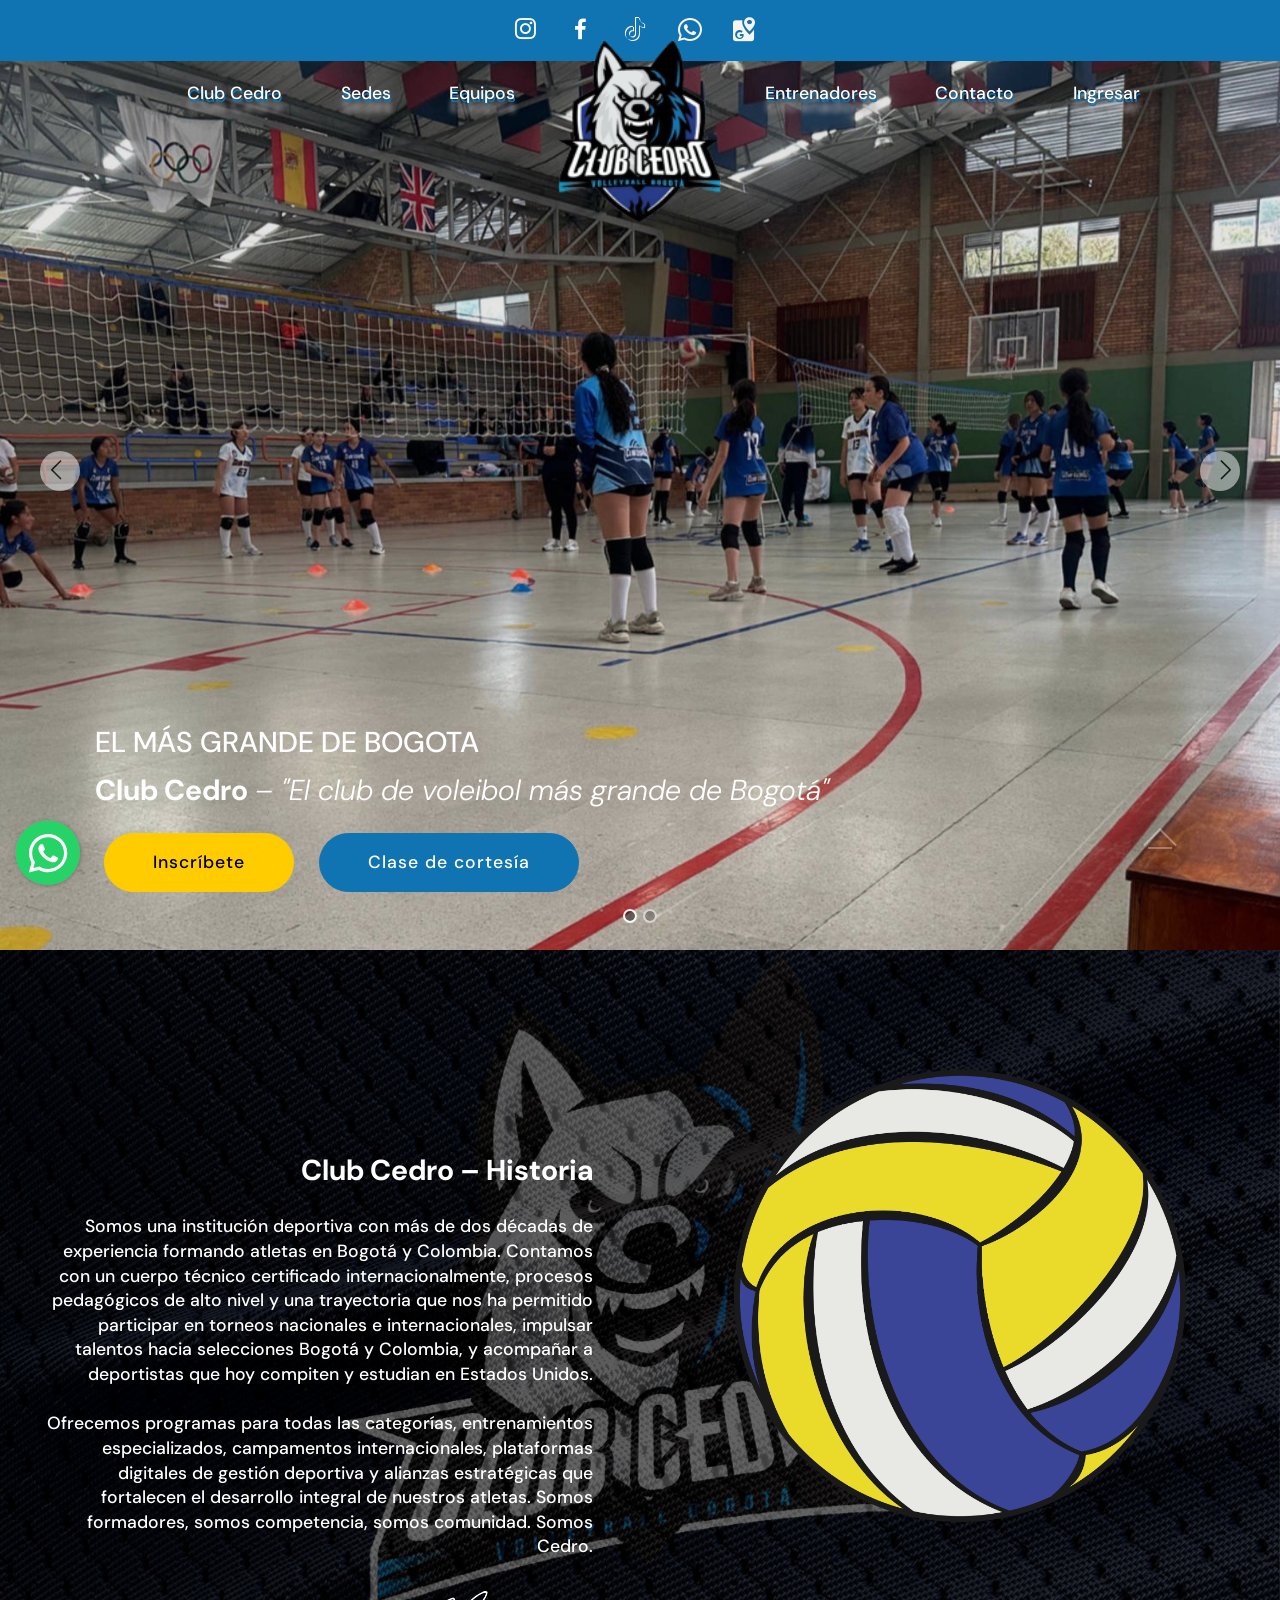
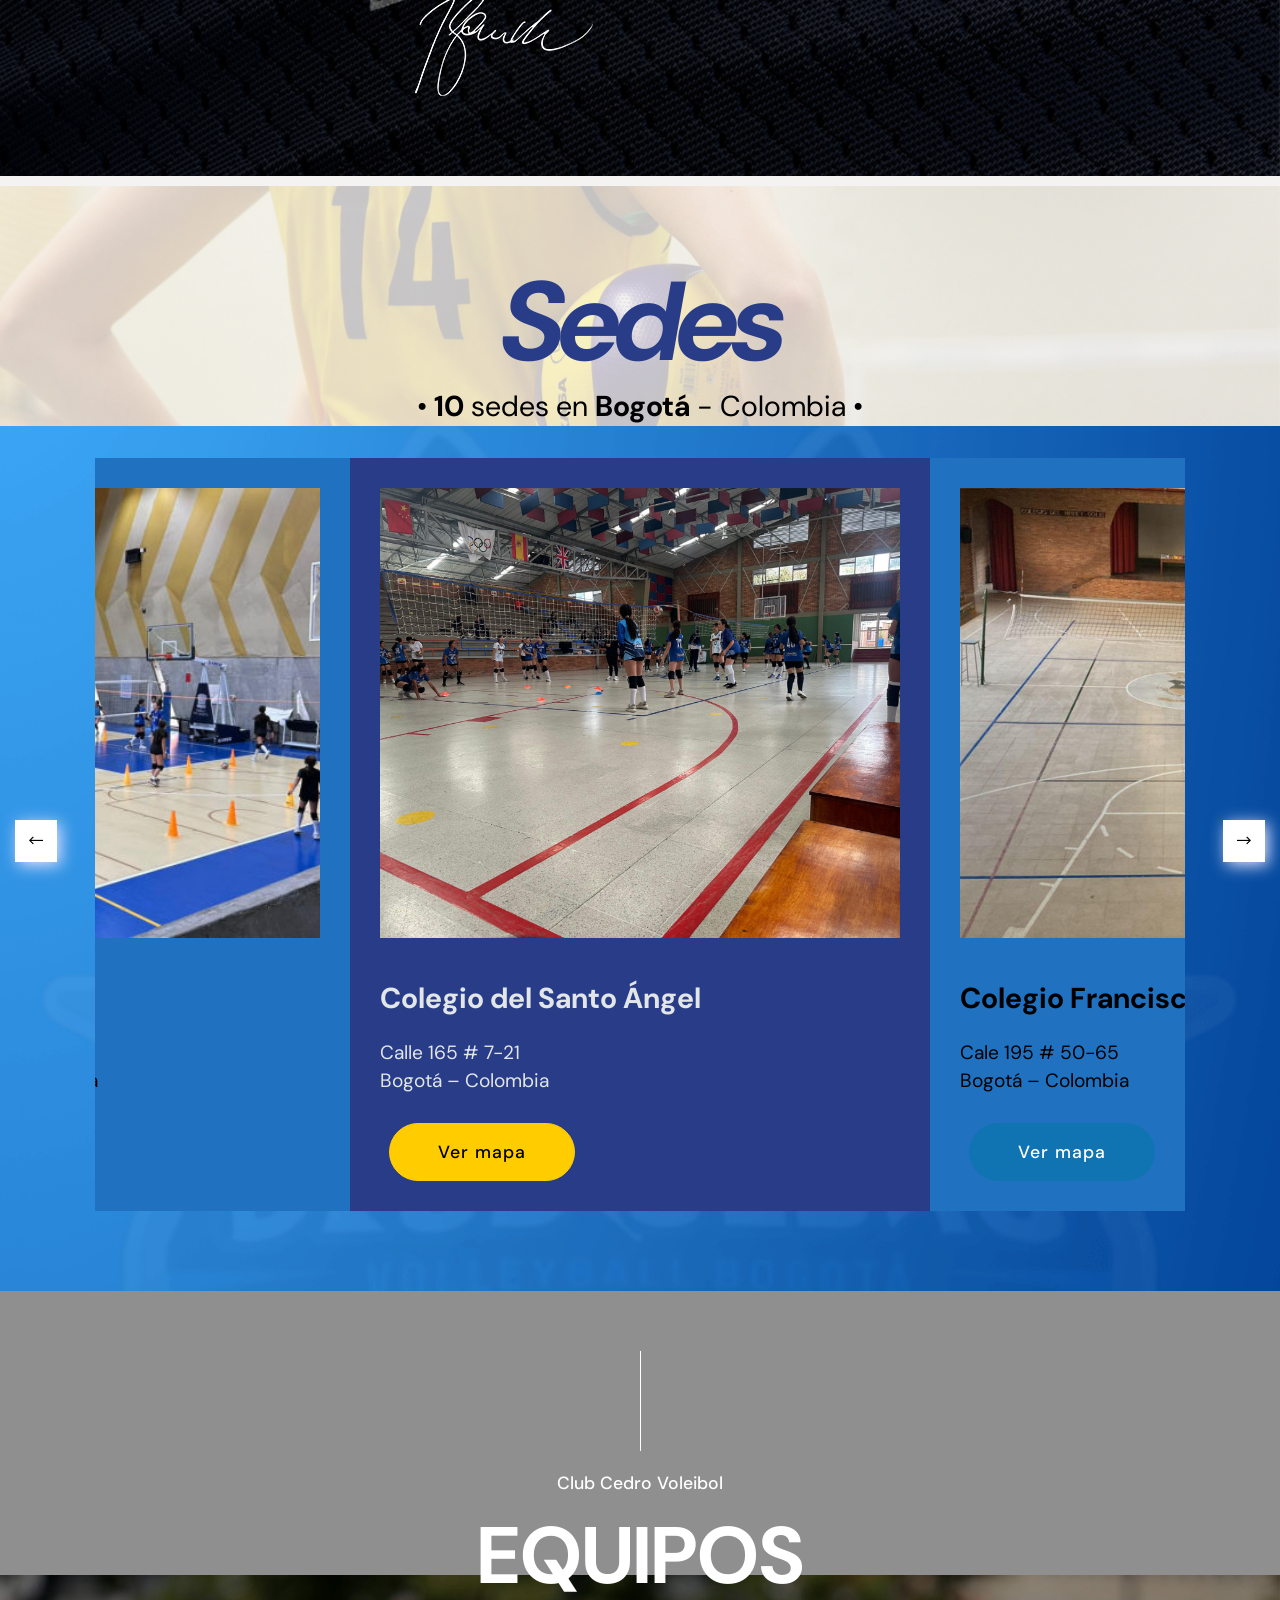
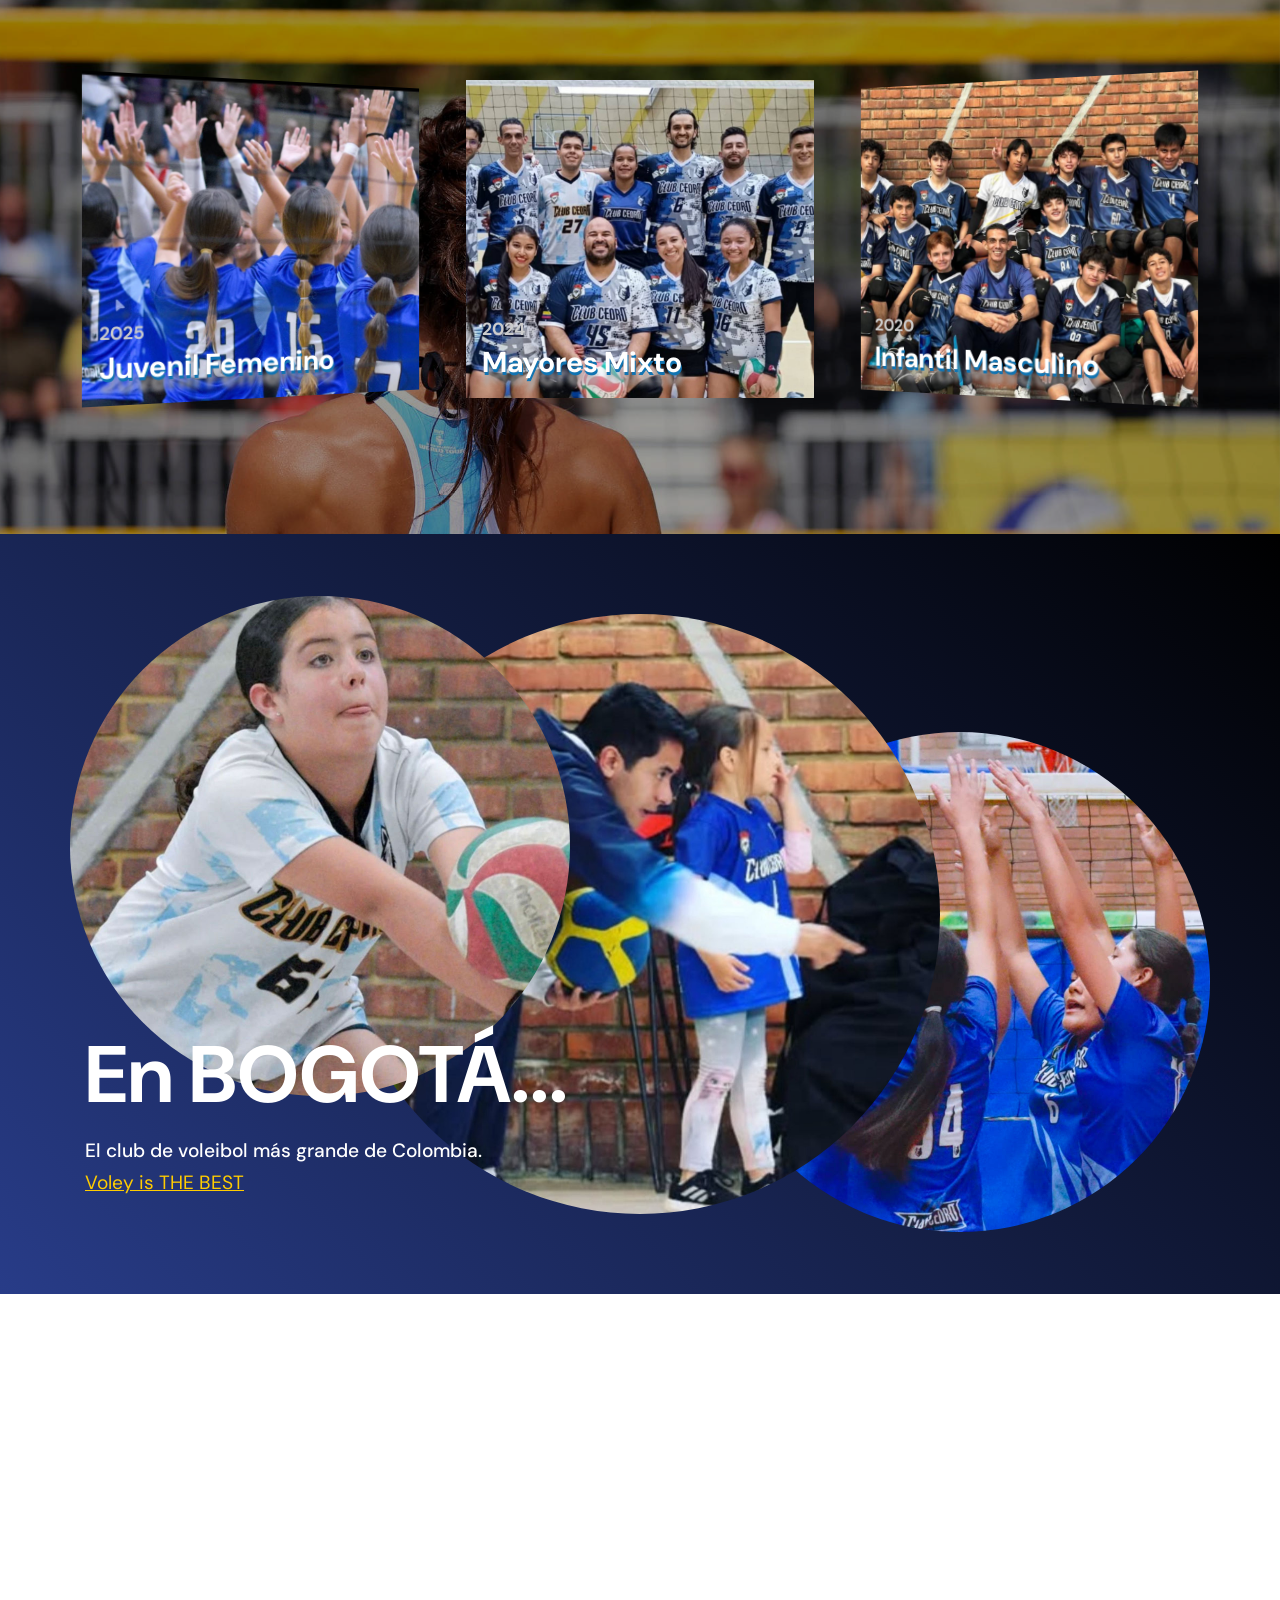
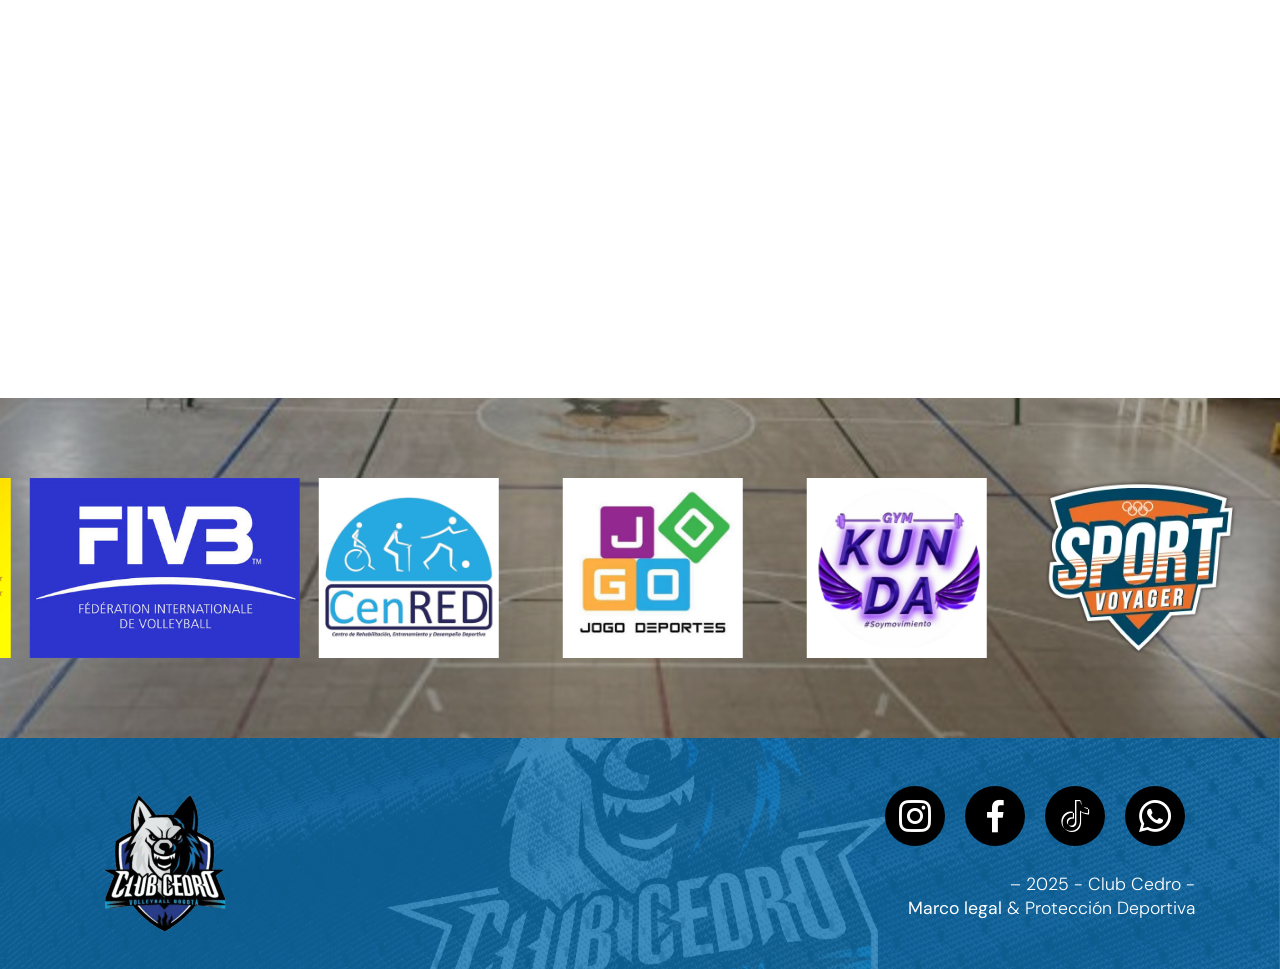
==== commit 16d21d24: "create github pages" ====
--- a/index.html
+++ b/index.html
@@ -29,7 +29,7 @@
   <link rel="stylesheet" href="assets/theme/css/style.css">
   <link rel="preload" href="https://fonts.googleapis.com/css?family=DM+Sans:100,200,300,400,500,600,700,800,900,100i,200i,300i,400i,500i,600i,700i,800i,900i&display=swap" as="style" onload="this.onload=null;this.rel='stylesheet'">
   <noscript><link rel="stylesheet" href="https://fonts.googleapis.com/css?family=DM+Sans:100,200,300,400,500,600,700,800,900,100i,200i,300i,400i,500i,600i,700i,800i,900i&display=swap"></noscript>
-  <link rel="preload" as="style" href="assets/mobirise/css/mbr-additional.css?v=EJg46w"><link rel="stylesheet" href="assets/mobirise/css/mbr-additional.css?v=EJg46w" type="text/css">
+  <link rel="preload" as="style" href="assets/mobirise/css/mbr-additional.css?v=tXPWzf"><link rel="stylesheet" href="assets/mobirise/css/mbr-additional.css?v=tXPWzf" type="text/css">
 
   
   
@@ -665,7 +665,7 @@
                     </div>
                 </div>
                 <div class="copy-wrapper">
-                    <p class="mbr-copy mbr-fonts-style display-4">– 2025 - Club Cedro -<br><a href="legal.html" class="text-primary">Marco legal - Polítcas</a><br></p>
+                    <p class="mbr-copy mbr-fonts-style display-4">– 2025 - Club Cedro -<br><a href="legal.html" class="text-white">Marco legal </a>&amp; Protección Deportiva<br></p>
                 </div>
             </div>
         </div>
--- a/assets/mobirise/css/mbr-additional.css
+++ b/assets/mobirise/css/mbr-additional.css
@@ -2460,7 +2460,7 @@
 }
 .cid-v1USvHA8zd .copy-wrapper .mbr-copy {
   display: inline-block;
-  width: 50%;
+  width: 70%;
   margin-bottom: 0;
 }
 @media (max-width: 992px) {
@@ -4425,7 +4425,7 @@
 }
 .cid-v1VtgY4EhZ .copy-wrapper .mbr-copy {
   display: inline-block;
-  width: 50%;
+  width: 70%;
   margin-bottom: 0;
 }
 @media (max-width: 992px) {
@@ -5062,7 +5062,7 @@
 }
 .cid-vdd8TL121d .copy-wrapper .mbr-copy {
   display: inline-block;
-  width: 50%;
+  width: 70%;
   margin-bottom: 0;
 }
 @media (max-width: 992px) {
--- a/assets/mobirise/css/mbr-additional.css
+++ b/assets/mobirise/css/mbr-additional.css
@@ -2460,7 +2460,7 @@
 }
 .cid-v1USvHA8zd .copy-wrapper .mbr-copy {
   display: inline-block;
-  width: 50%;
+  width: 70%;
   margin-bottom: 0;
 }
 @media (max-width: 992px) {
@@ -4425,7 +4425,7 @@
 }
 .cid-v1VtgY4EhZ .copy-wrapper .mbr-copy {
   display: inline-block;
-  width: 50%;
+  width: 70%;
   margin-bottom: 0;
 }
 @media (max-width: 992px) {
@@ -5062,7 +5062,7 @@
 }
 .cid-vdd8TL121d .copy-wrapper .mbr-copy {
   display: inline-block;
-  width: 50%;
+  width: 70%;
   margin-bottom: 0;
 }
 @media (max-width: 992px) {
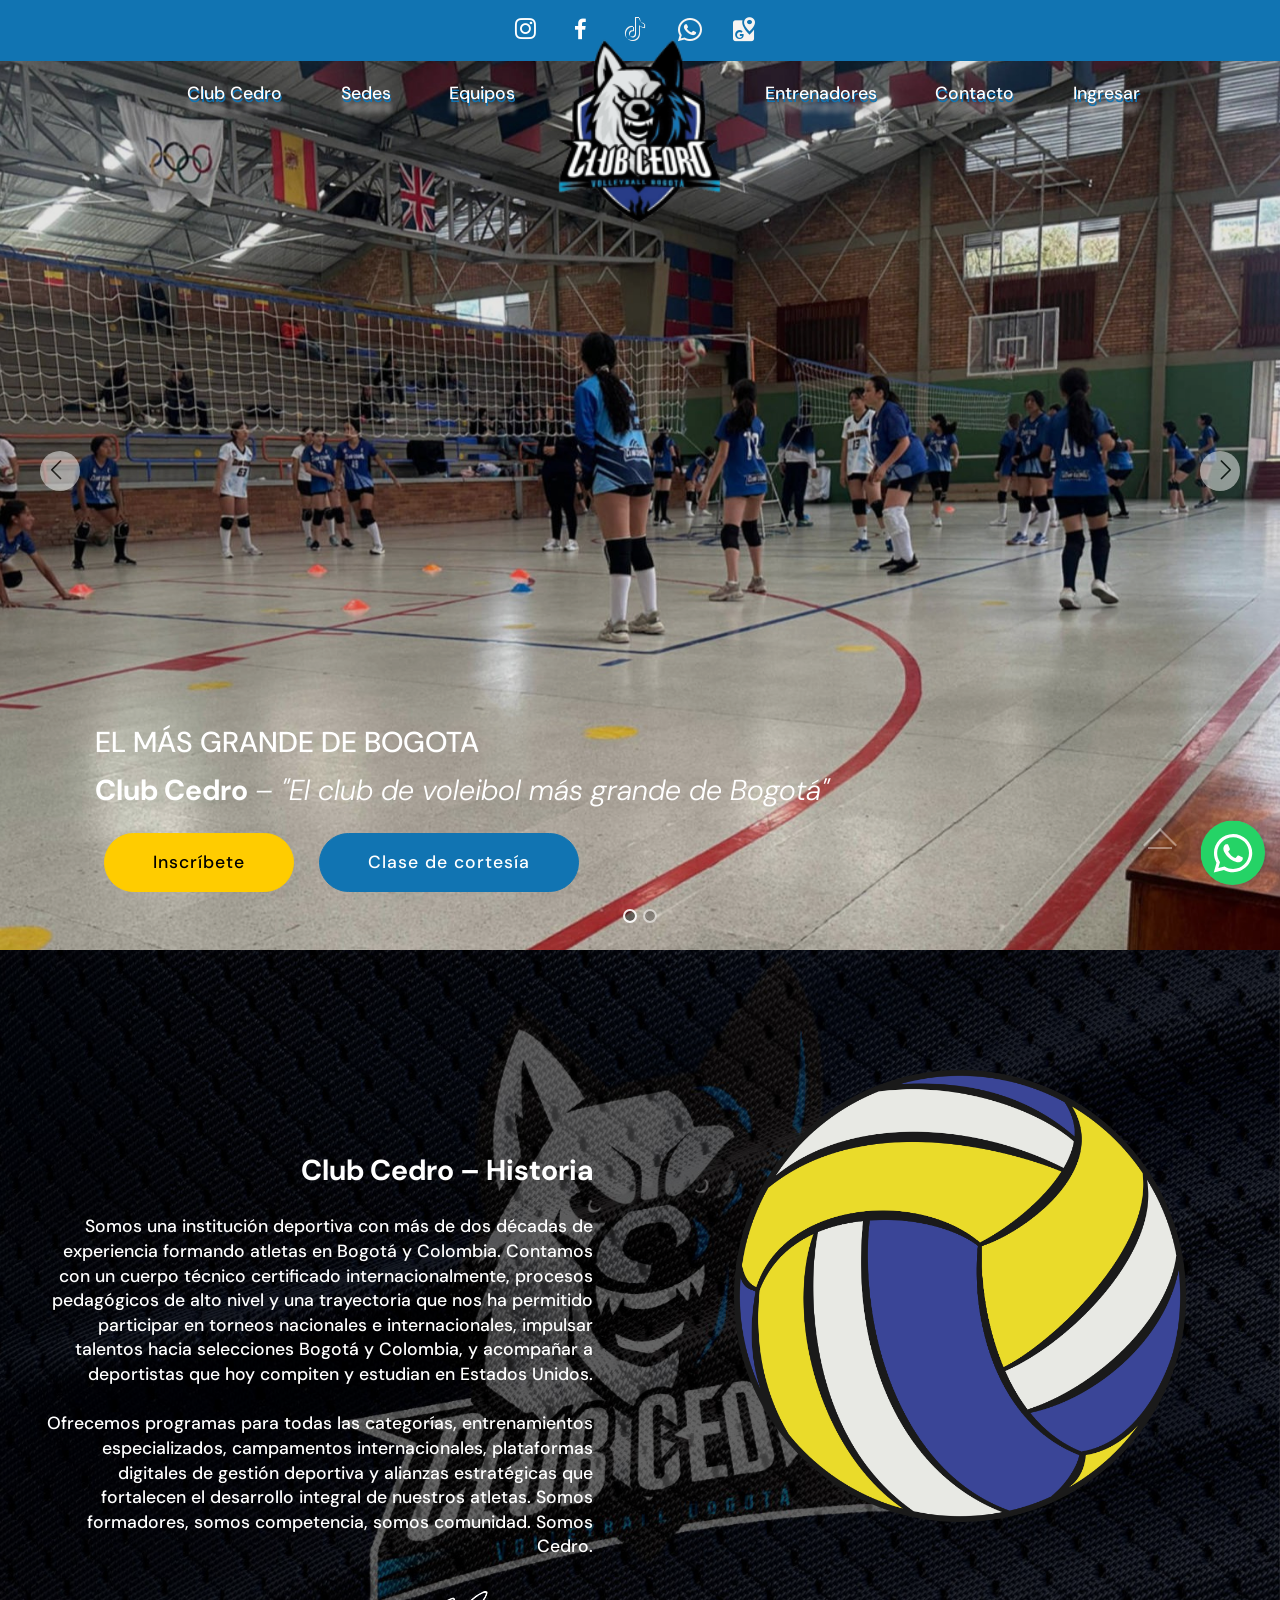
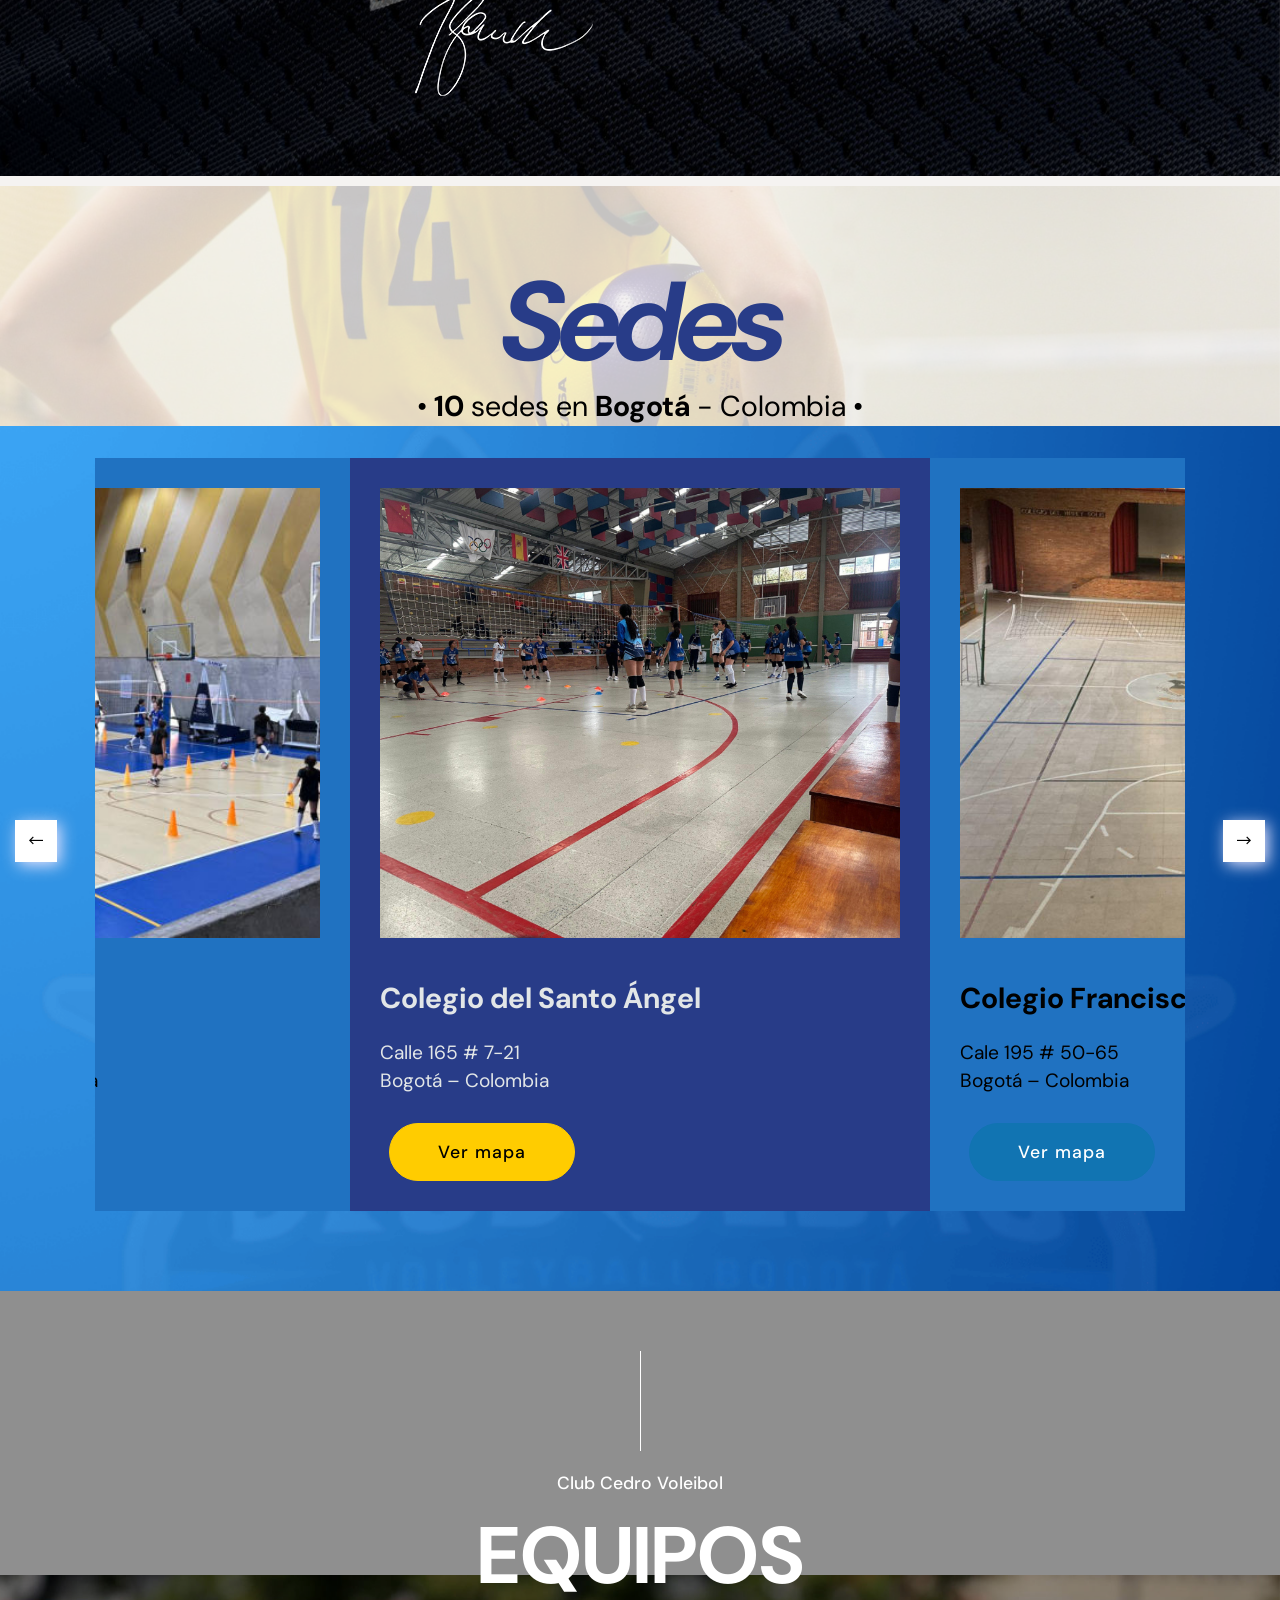
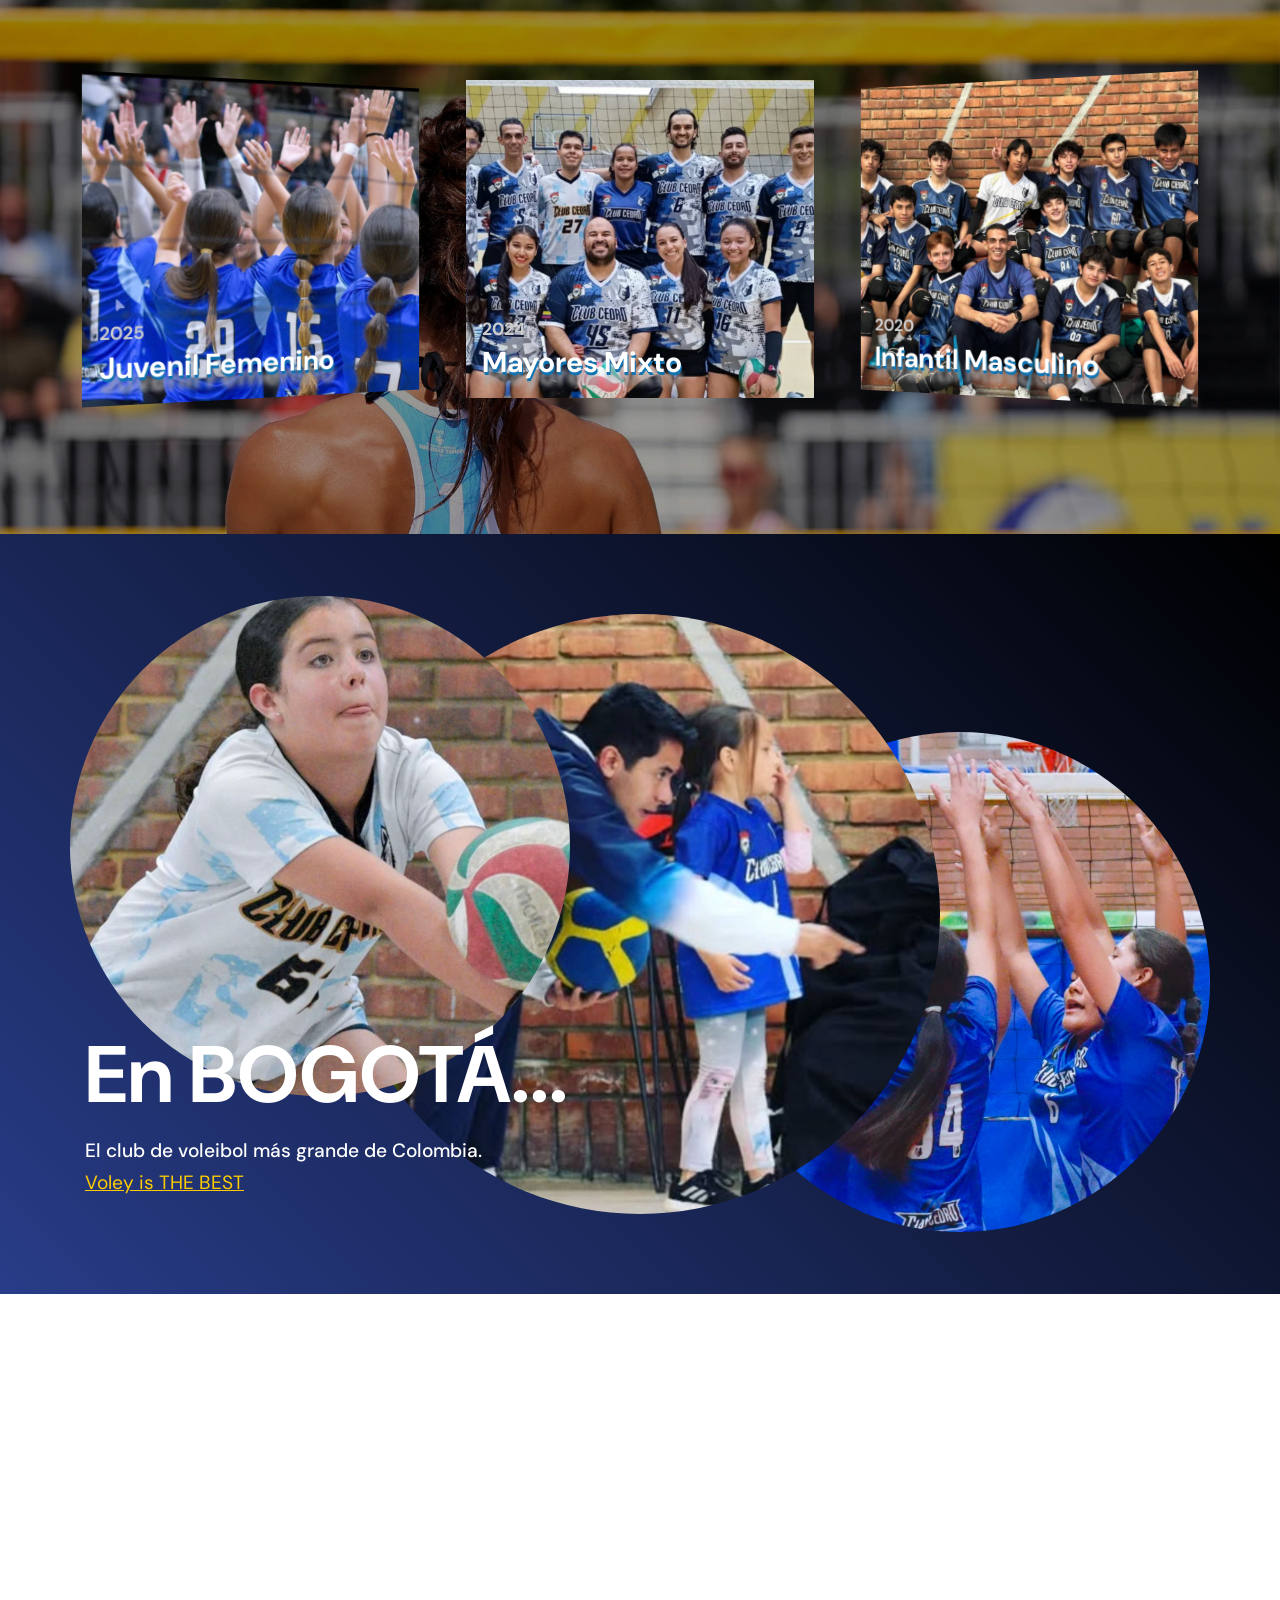
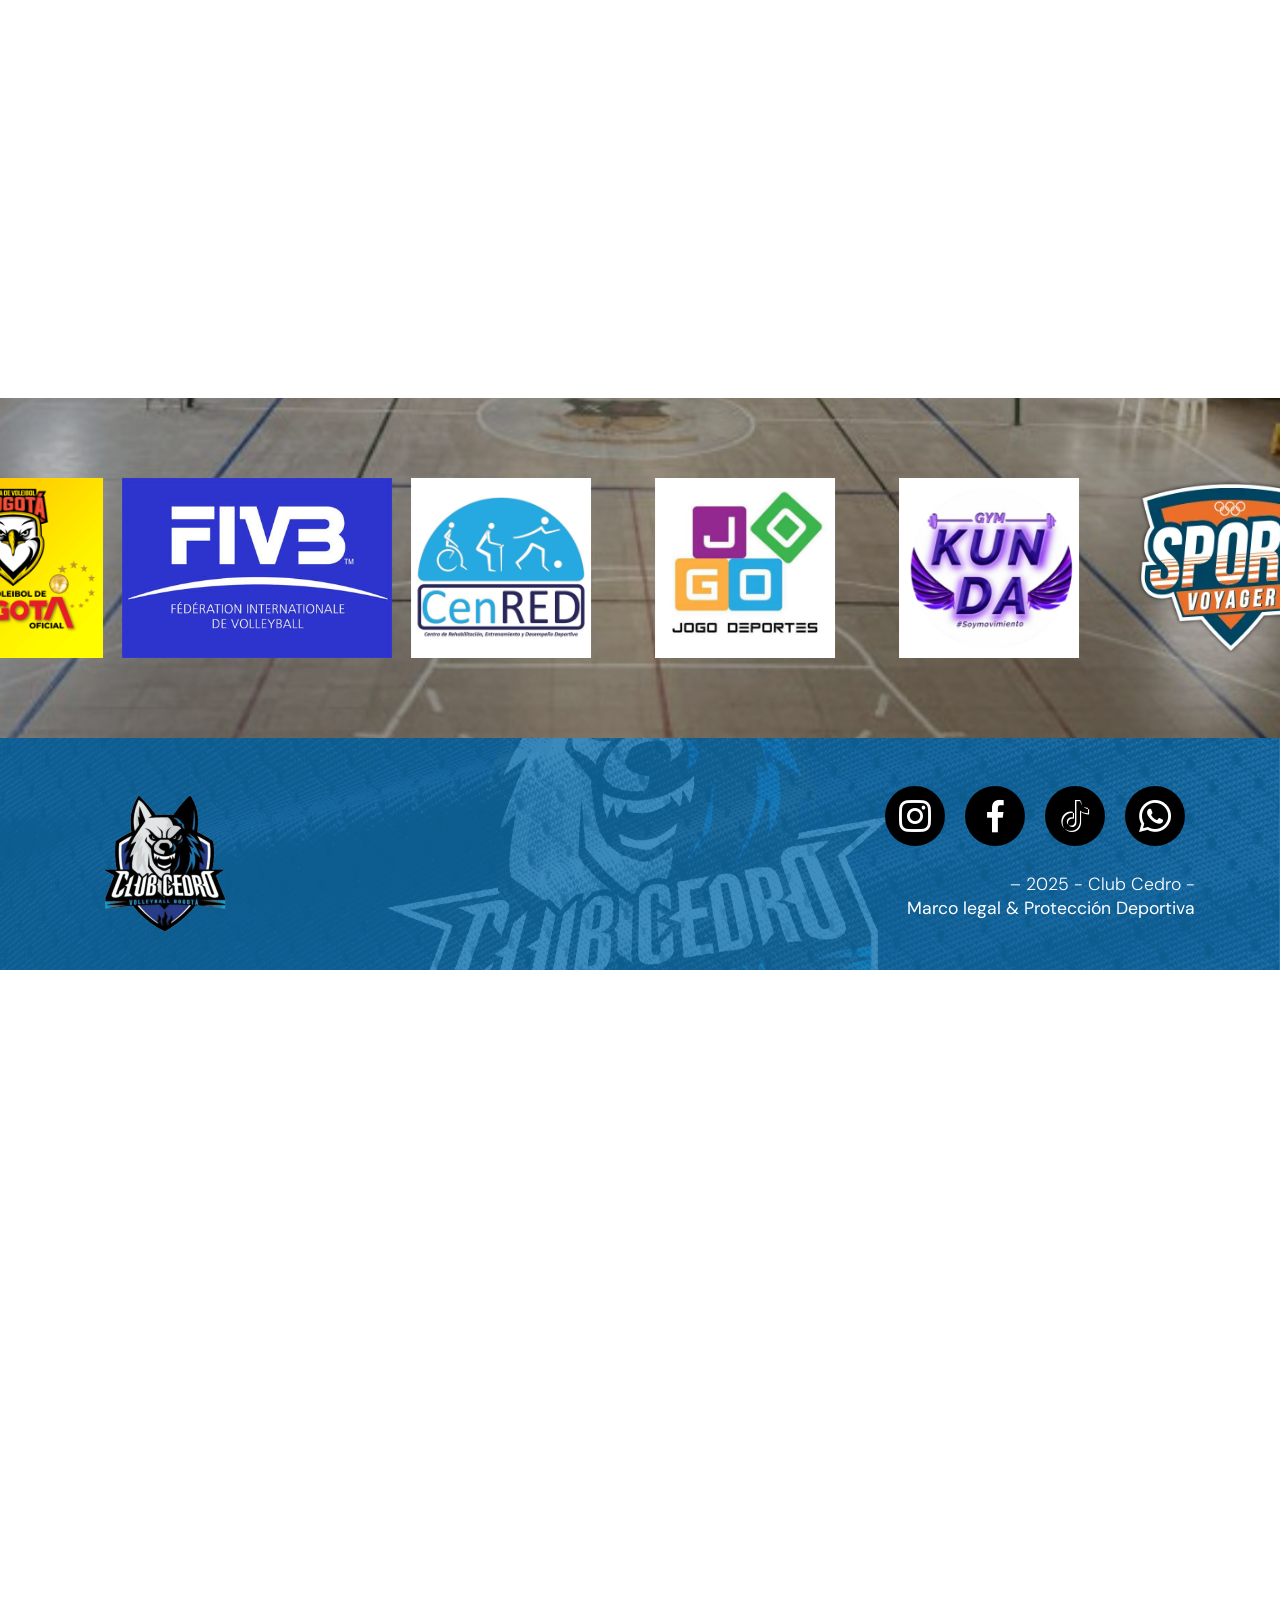
==== commit 8b54f74a: "create github pages" ====
--- a/index.html
+++ b/index.html
@@ -29,7 +29,7 @@
   <link rel="stylesheet" href="assets/theme/css/style.css">
   <link rel="preload" href="https://fonts.googleapis.com/css?family=DM+Sans:100,200,300,400,500,600,700,800,900,100i,200i,300i,400i,500i,600i,700i,800i,900i&display=swap" as="style" onload="this.onload=null;this.rel='stylesheet'">
   <noscript><link rel="stylesheet" href="https://fonts.googleapis.com/css?family=DM+Sans:100,200,300,400,500,600,700,800,900,100i,200i,300i,400i,500i,600i,700i,800i,900i&display=swap"></noscript>
-  <link rel="preload" as="style" href="assets/mobirise/css/mbr-additional.css?v=tXPWzf"><link rel="stylesheet" href="assets/mobirise/css/mbr-additional.css?v=tXPWzf" type="text/css">
+  <link rel="preload" as="style" href="assets/mobirise/css/mbr-additional.css?v=yyvtju"><link rel="stylesheet" href="assets/mobirise/css/mbr-additional.css?v=yyvtju" type="text/css">
 
   
   
@@ -665,7 +665,7 @@
                     </div>
                 </div>
                 <div class="copy-wrapper">
-                    <p class="mbr-copy mbr-fonts-style display-4">– 2025 - Club Cedro -<br><a href="legal.html" class="text-white">Marco legal </a>&amp; Protección Deportiva<br></p>
+                    <p class="mbr-copy mbr-fonts-style display-4">– 2025 - Club Cedro -<br><a href="legal.html" class="text-white">Marco legal &amp; Protección Deportiva</a><br><a href="legal.html" class="text-white"><br></a><br></p>
                 </div>
             </div>
         </div>
@@ -700,10 +700,10 @@
   
  <div id="scrollToTop" class="scrollToTop mbr-arrow-up"><a style="text-align: center;"><i class="mbr-arrow-up-icon mbr-arrow-up-icon-cm cm-icon cm-icon-smallarrow-up"></i></a></div>
     <input name="animation" type="hidden">
-  <div id="chatbutton-wa" class="left" data-phone="+573142827769" data-showpopup="true" data-headertitle="👋 Escríbenos!" data-popupmessage="Hola!👋
+  <div id="chatbutton-wa" class="right" data-phone="+573142827769" data-showpopup="true" data-headertitle="👋 Escríbenos!" data-popupmessage="Hola!👋
 
 🏐 Bienvenido al club de voleibol más grande de Bogota 🏐
 
-Club Cedro" data-placeholder="Escribe aquí" data-position="left" data-headercolor="#1174b2" data-backgroundcolor="#e5ddd5" data-autoopentimeout="7" data-size="65px" style="position: fixed; bottom: 15px;"><div class="floating-wpp-button" style="width: 65px; height: 65px;"><div class="floating-wpp-button-image"><!--?xml version="1.0" encoding="UTF-8" standalone="no"?--><svg xmlns="http://www.w3.org/2000/svg" xmlns:xlink="http://www.w3.org/1999/xlink" style="isolation:isolate" viewBox="0 0 800 800" width="65" height="65"><defs><clipPath id="_clipPath_A3g8G5hPEGG2L0B6hFCxamU4cc8rfqzQ"><rect width="800" height="800"></rect></clipPath></defs><g clip-path="url(#_clipPath_A3g8G5hPEGG2L0B6hFCxamU4cc8rfqzQ)"><g><path d=" M 787.59 800 L 12.41 800 C 5.556 800 0 793.332 0 785.108 L 0 14.892 C 0 6.667 5.556 0 12.41 0 L 787.59 0 C 794.444 0 800 6.667 800 14.892 L 800 785.108 C 800 793.332 794.444 800 787.59 800 Z " fill="rgb(37,211,102)"></path></g><g><path d=" M 508.558 450.429 C 502.67 447.483 473.723 433.24 468.325 431.273 C 462.929 429.308 459.003 428.328 455.078 434.22 C 451.153 440.114 439.869 453.377 436.434 457.307 C 433 461.236 429.565 461.729 423.677 458.78 C 417.79 455.834 398.818 449.617 376.328 429.556 C 358.825 413.943 347.008 394.663 343.574 388.768 C 340.139 382.873 343.207 379.687 346.155 376.752 C 348.804 374.113 352.044 369.874 354.987 366.436 C 357.931 362.999 358.912 360.541 360.875 356.614 C 362.837 352.683 361.857 349.246 360.383 346.299 C 358.912 343.352 347.136 314.369 342.231 302.579 C 337.451 291.099 332.597 292.654 328.983 292.472 C 325.552 292.301 321.622 292.265 317.698 292.265 C 313.773 292.265 307.394 293.739 301.996 299.632 C 296.6 305.527 281.389 319.772 281.389 348.752 C 281.389 377.735 302.487 405.731 305.431 409.661 C 308.376 413.592 346.949 473.062 406.015 498.566 C 420.062 504.634 431.03 508.256 439.581 510.969 C 453.685 515.451 466.521 514.818 476.666 513.302 C 487.978 511.613 511.502 499.06 516.409 485.307 C 521.315 471.55 521.315 459.762 519.842 457.307 C 518.371 454.851 514.446 453.377 508.558 450.429 Z  M 401.126 597.117 L 401.047 597.117 C 365.902 597.104 331.431 587.661 301.36 569.817 L 294.208 565.572 L 220.08 585.017 L 239.866 512.743 L 235.21 505.332 C 215.604 474.149 205.248 438.108 205.264 401.1 C 205.307 293.113 293.17 205.257 401.204 205.257 C 453.518 205.275 502.693 225.674 539.673 262.696 C 576.651 299.716 597.004 348.925 596.983 401.258 C 596.939 509.254 509.078 597.117 401.126 597.117 Z  M 567.816 234.565 C 523.327 190.024 464.161 165.484 401.124 165.458 C 271.24 165.458 165.529 271.161 165.477 401.085 C 165.46 442.617 176.311 483.154 196.932 518.892 L 163.502 641 L 288.421 608.232 C 322.839 627.005 361.591 636.901 401.03 636.913 L 401.126 636.913 L 401.127 636.913 C 530.998 636.913 636.717 531.2 636.77 401.274 C 636.794 338.309 612.306 279.105 567.816 234.565" fill-rule="evenodd" fill="rgb(255,255,255)"></path></g></g></svg></div></div></div>
+Club Cedro" data-placeholder="Escribe aquí" data-position="right" data-headercolor="#1174b2" data-backgroundcolor="#e5ddd5" data-autoopentimeout="7" data-size="65px" style="position: fixed; bottom: 15px;"><div class="floating-wpp-button" style="width: 65px; height: 65px;"><div class="floating-wpp-button-image"><!--?xml version="1.0" encoding="UTF-8" standalone="no"?--><svg xmlns="http://www.w3.org/2000/svg" xmlns:xlink="http://www.w3.org/1999/xlink" style="isolation:isolate" viewBox="0 0 800 800" width="65" height="65"><defs><clipPath id="_clipPath_A3g8G5hPEGG2L0B6hFCxamU4cc8rfqzQ"><rect width="800" height="800"></rect></clipPath></defs><g clip-path="url(#_clipPath_A3g8G5hPEGG2L0B6hFCxamU4cc8rfqzQ)"><g><path d=" M 787.59 800 L 12.41 800 C 5.556 800 0 793.332 0 785.108 L 0 14.892 C 0 6.667 5.556 0 12.41 0 L 787.59 0 C 794.444 0 800 6.667 800 14.892 L 800 785.108 C 800 793.332 794.444 800 787.59 800 Z " fill="rgb(37,211,102)"></path></g><g><path d=" M 508.558 450.429 C 502.67 447.483 473.723 433.24 468.325 431.273 C 462.929 429.308 459.003 428.328 455.078 434.22 C 451.153 440.114 439.869 453.377 436.434 457.307 C 433 461.236 429.565 461.729 423.677 458.78 C 417.79 455.834 398.818 449.617 376.328 429.556 C 358.825 413.943 347.008 394.663 343.574 388.768 C 340.139 382.873 343.207 379.687 346.155 376.752 C 348.804 374.113 352.044 369.874 354.987 366.436 C 357.931 362.999 358.912 360.541 360.875 356.614 C 362.837 352.683 361.857 349.246 360.383 346.299 C 358.912 343.352 347.136 314.369 342.231 302.579 C 337.451 291.099 332.597 292.654 328.983 292.472 C 325.552 292.301 321.622 292.265 317.698 292.265 C 313.773 292.265 307.394 293.739 301.996 299.632 C 296.6 305.527 281.389 319.772 281.389 348.752 C 281.389 377.735 302.487 405.731 305.431 409.661 C 308.376 413.592 346.949 473.062 406.015 498.566 C 420.062 504.634 431.03 508.256 439.581 510.969 C 453.685 515.451 466.521 514.818 476.666 513.302 C 487.978 511.613 511.502 499.06 516.409 485.307 C 521.315 471.55 521.315 459.762 519.842 457.307 C 518.371 454.851 514.446 453.377 508.558 450.429 Z  M 401.126 597.117 L 401.047 597.117 C 365.902 597.104 331.431 587.661 301.36 569.817 L 294.208 565.572 L 220.08 585.017 L 239.866 512.743 L 235.21 505.332 C 215.604 474.149 205.248 438.108 205.264 401.1 C 205.307 293.113 293.17 205.257 401.204 205.257 C 453.518 205.275 502.693 225.674 539.673 262.696 C 576.651 299.716 597.004 348.925 596.983 401.258 C 596.939 509.254 509.078 597.117 401.126 597.117 Z  M 567.816 234.565 C 523.327 190.024 464.161 165.484 401.124 165.458 C 271.24 165.458 165.529 271.161 165.477 401.085 C 165.46 442.617 176.311 483.154 196.932 518.892 L 163.502 641 L 288.421 608.232 C 322.839 627.005 361.591 636.901 401.03 636.913 L 401.126 636.913 L 401.127 636.913 C 530.998 636.913 636.717 531.2 636.77 401.274 C 636.794 338.309 612.306 279.105 567.816 234.565" fill-rule="evenodd" fill="rgb(255,255,255)"></path></g></g></svg></div></div></div>
  </body>
 </html>
--- a/assets/mobirise/css/mbr-additional.css
+++ b/assets/mobirise/css/mbr-additional.css
@@ -4984,6 +4984,10 @@
   position: absolute;
   top: 0;
 }
+.cid-vdd9srb2zq .mbr-text,
+.cid-vdd9srb2zq .img-align {
+  text-align: justify;
+}
 .cid-vdd8TL121d {
   padding-top: 3rem;
   padding-bottom: 0rem;
--- a/assets/mobirise/css/mbr-additional.css
+++ b/assets/mobirise/css/mbr-additional.css
@@ -4984,6 +4984,10 @@
   position: absolute;
   top: 0;
 }
+.cid-vdd9srb2zq .mbr-text,
+.cid-vdd9srb2zq .img-align {
+  text-align: justify;
+}
 .cid-vdd8TL121d {
   padding-top: 3rem;
   padding-bottom: 0rem;
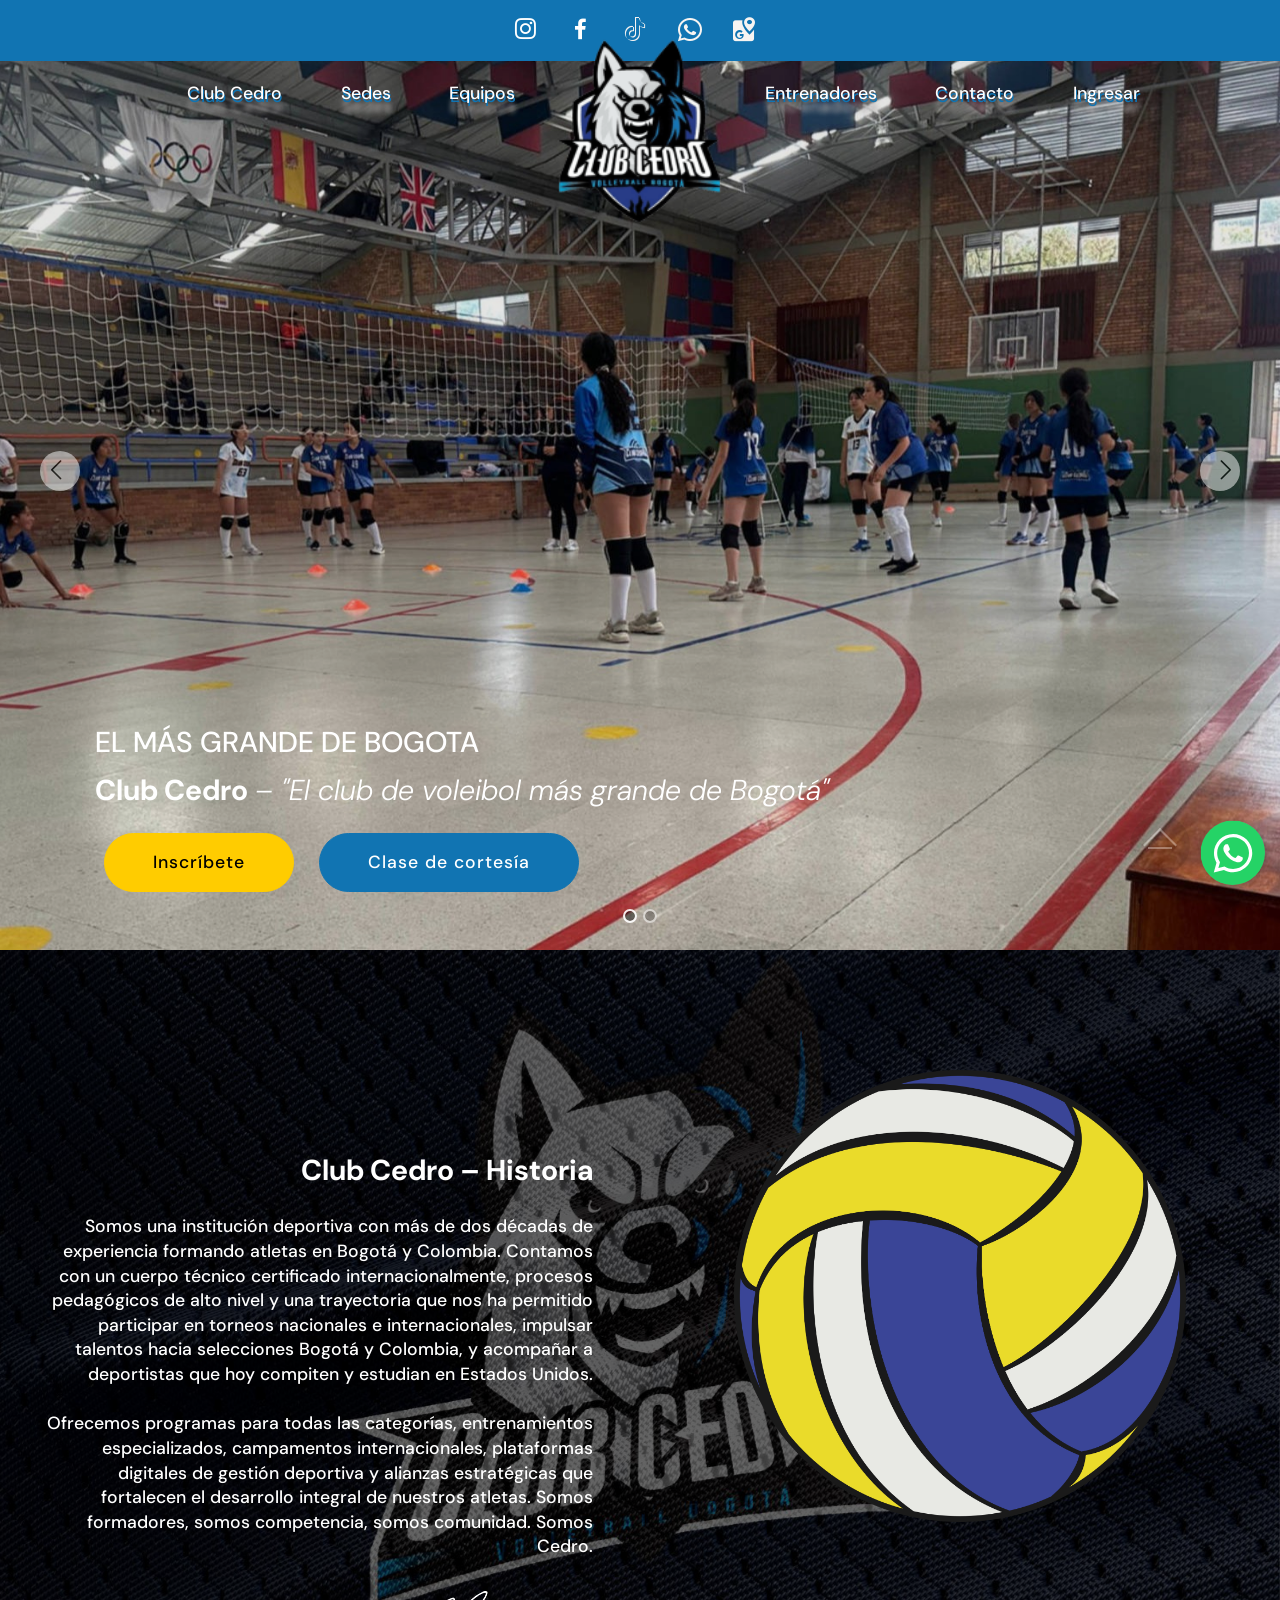
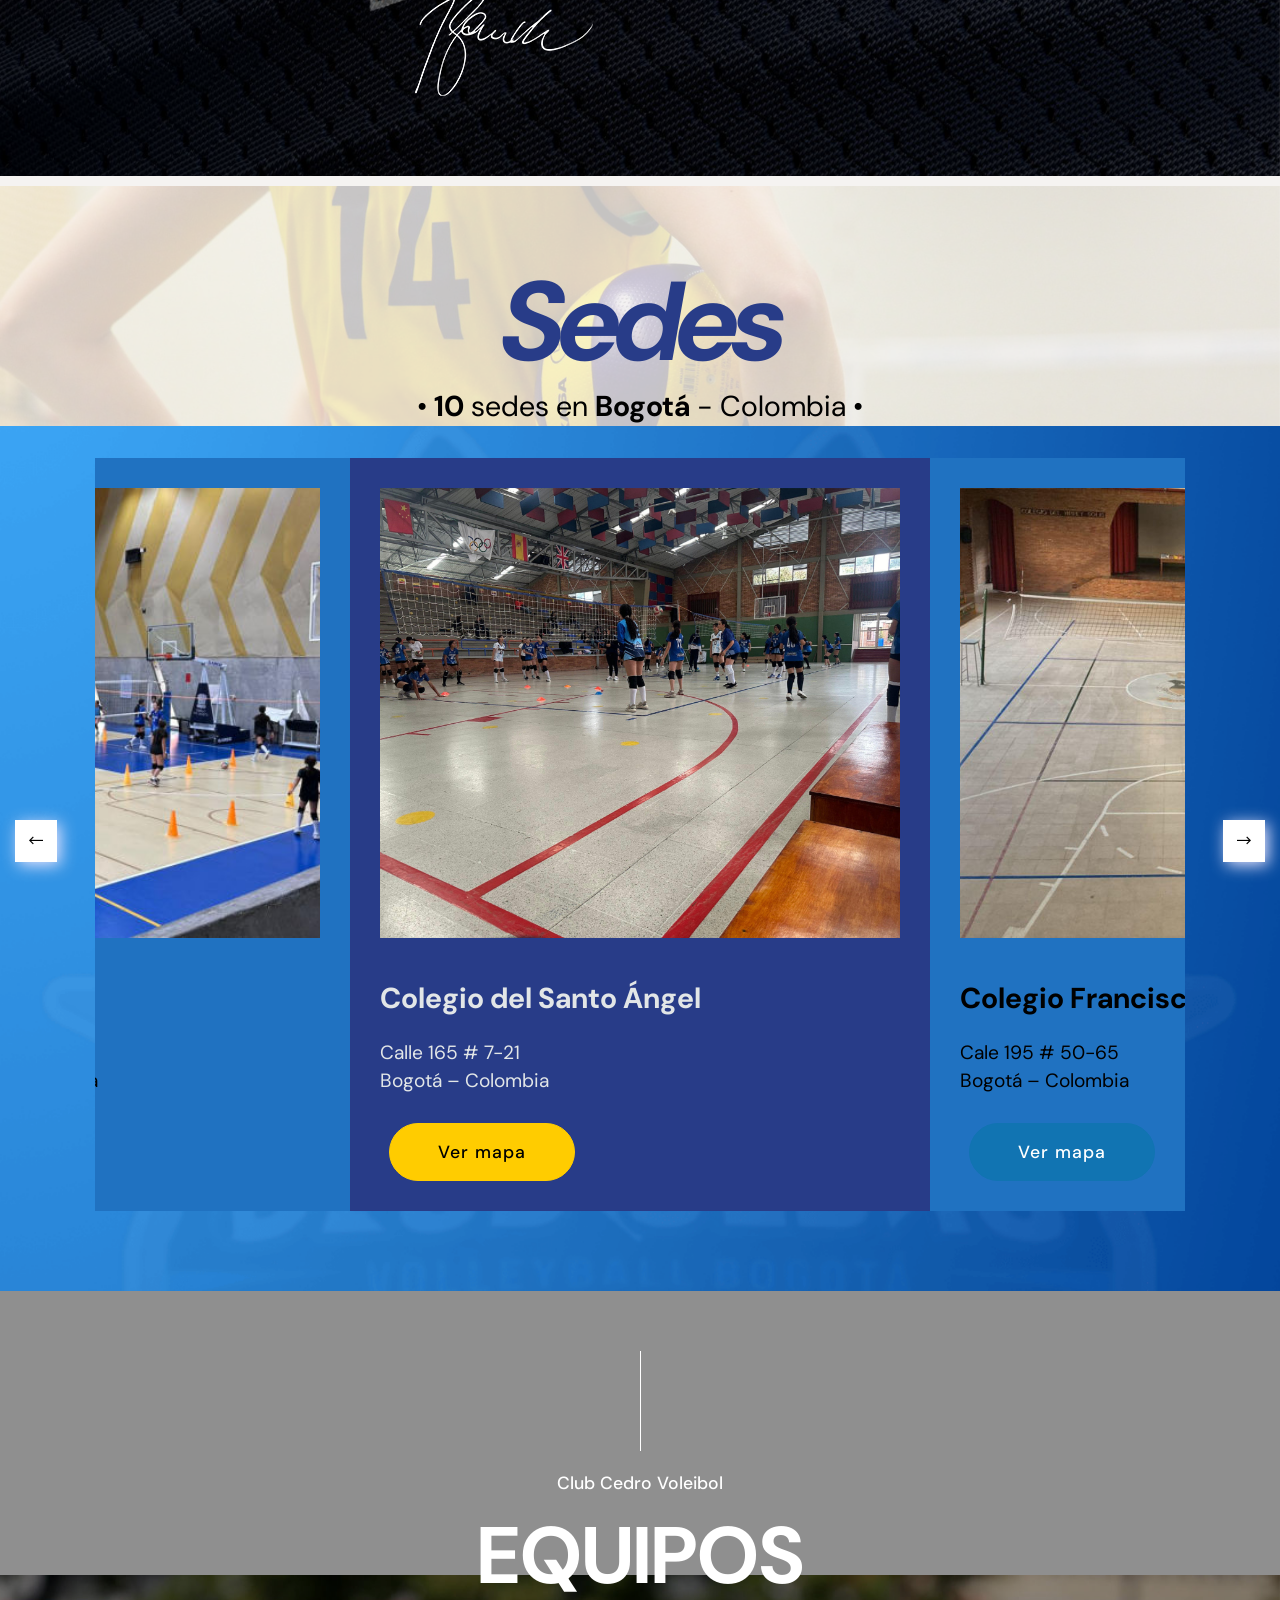
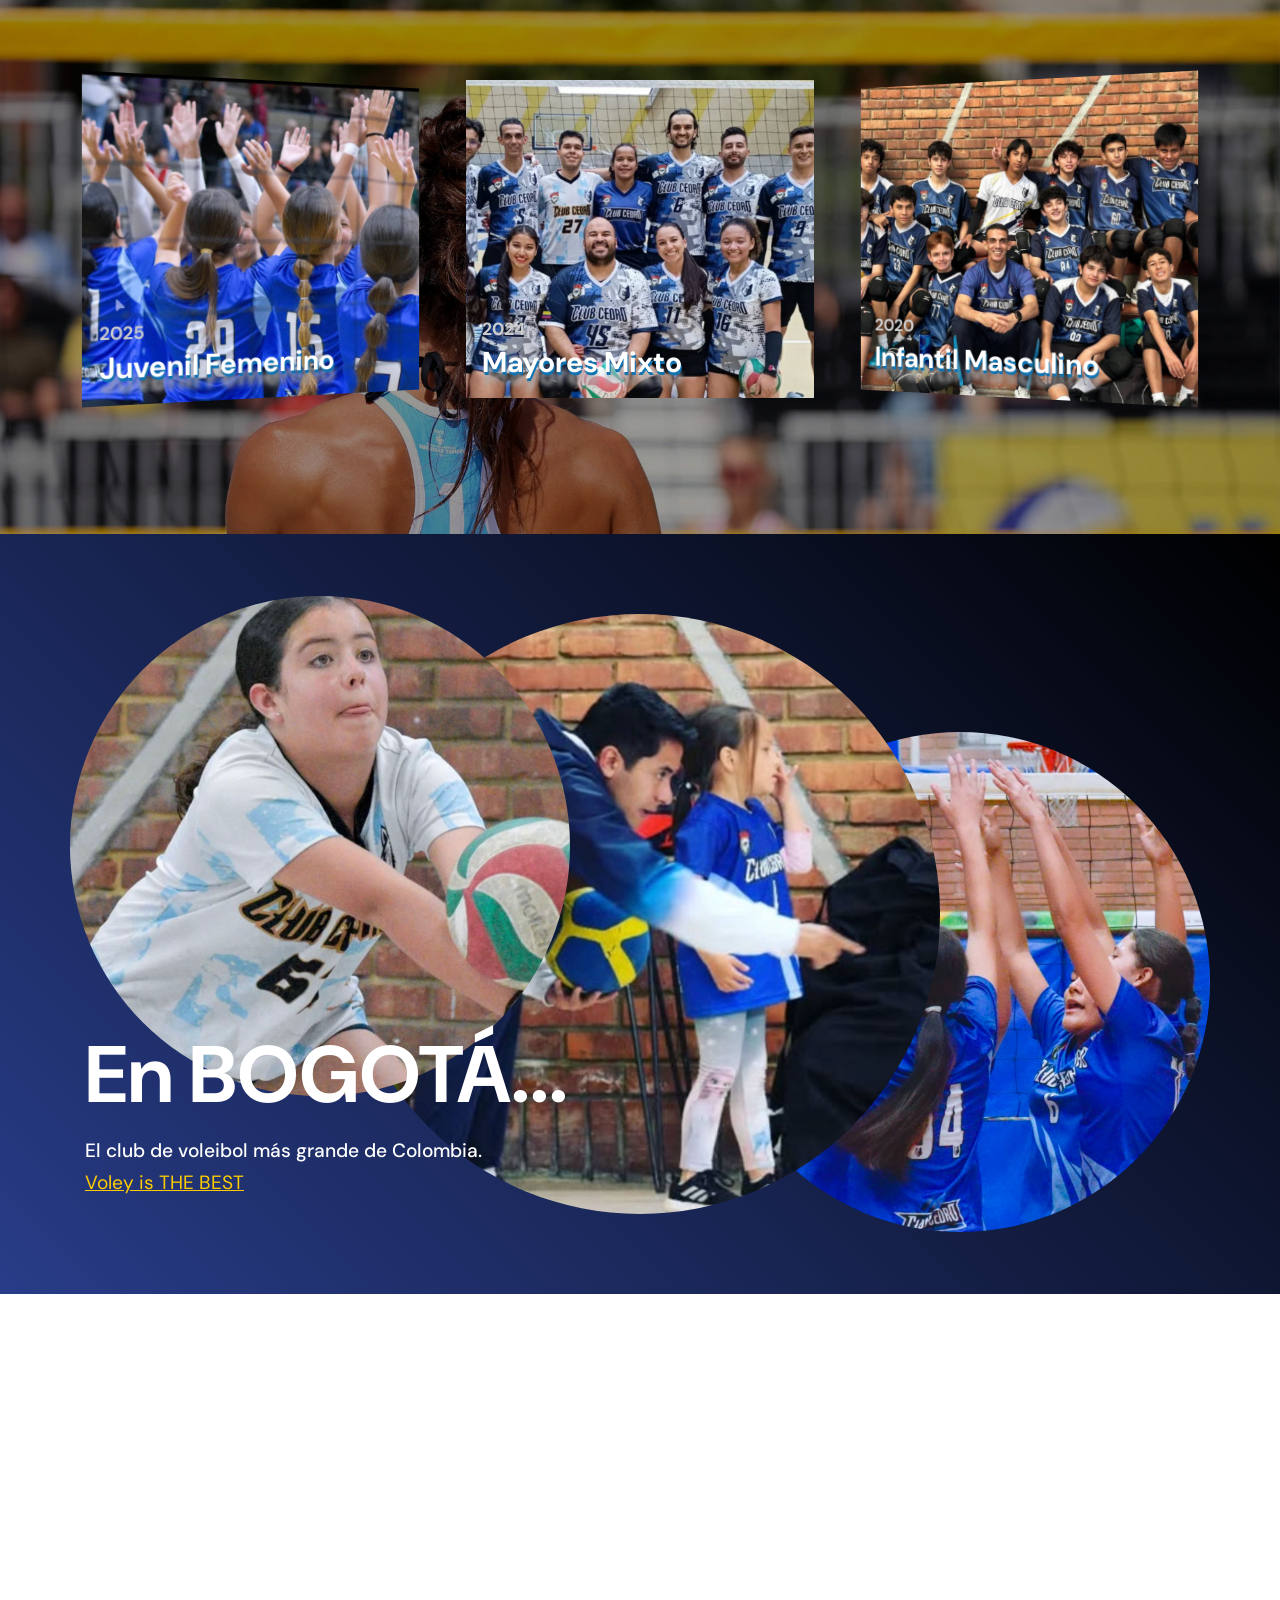
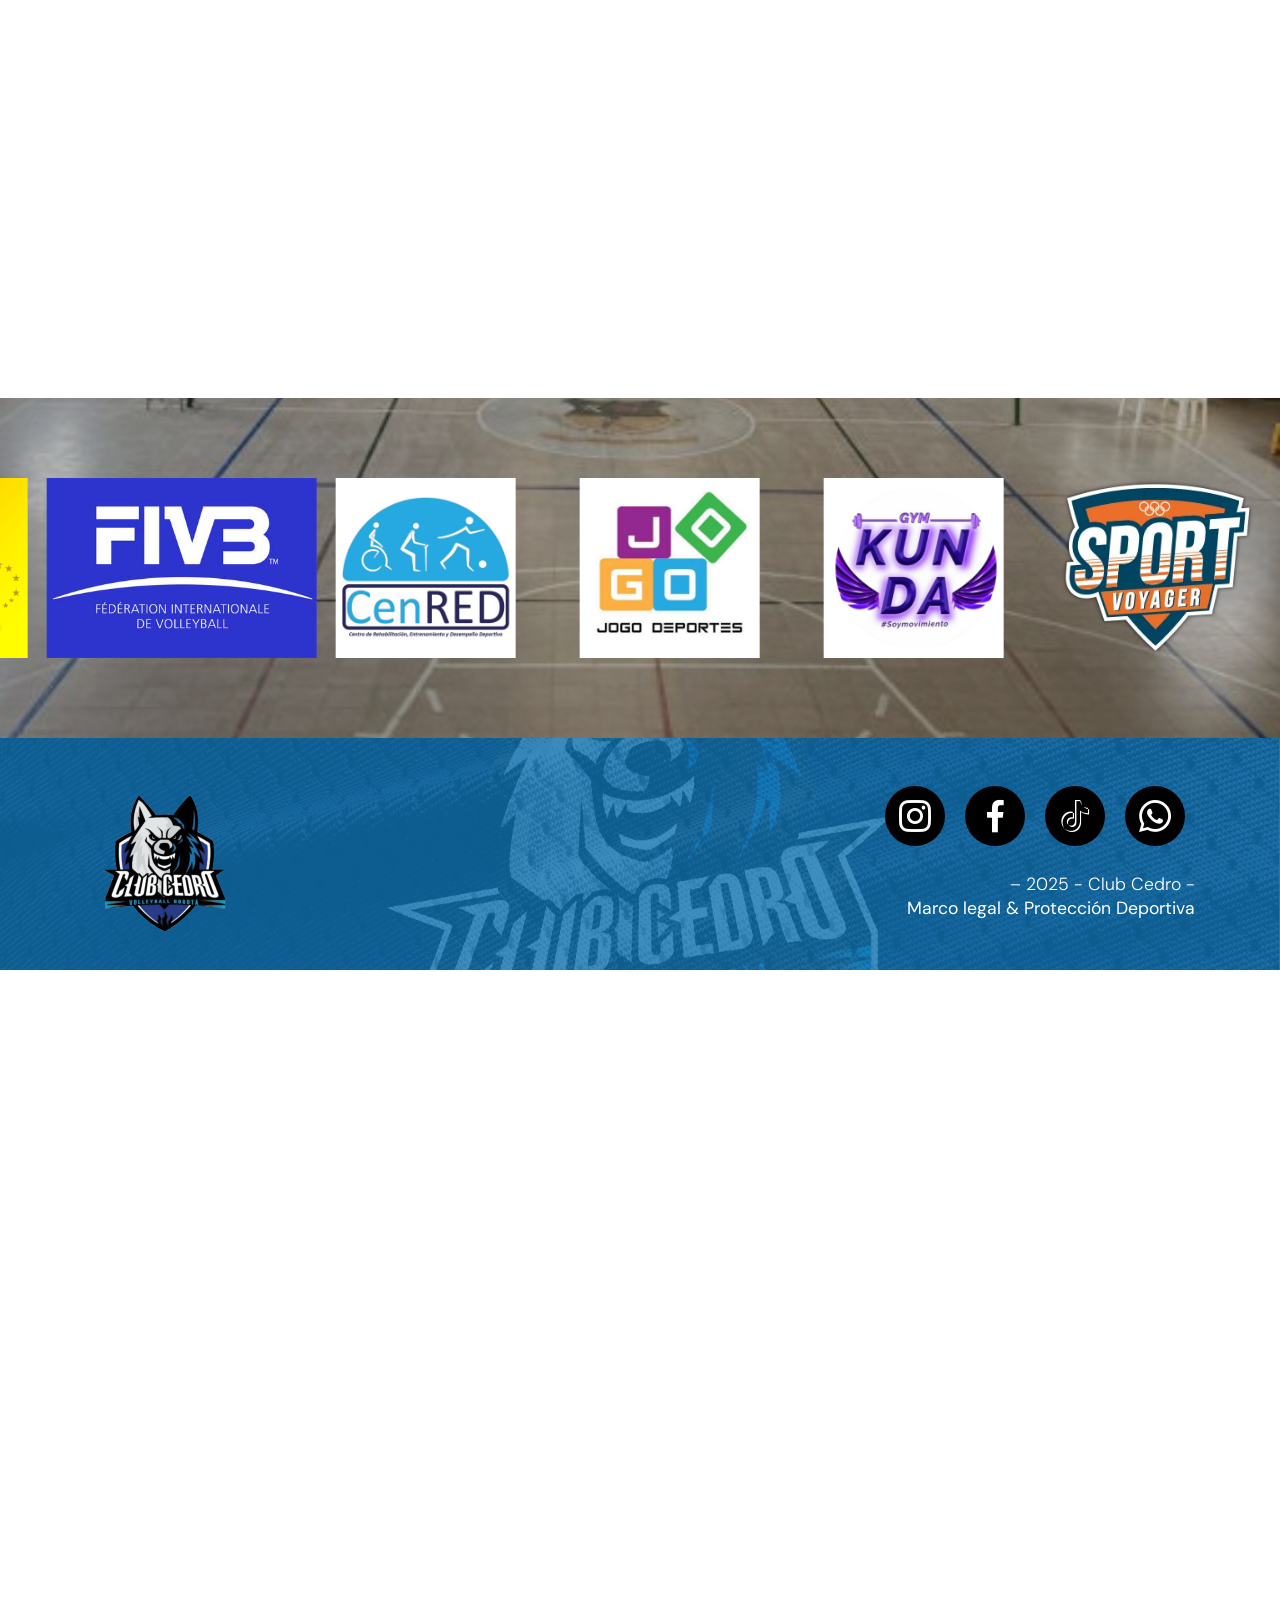
==== commit 8bea7b25: "create github pages" ====
--- a/index.html
+++ b/index.html
@@ -29,7 +29,7 @@
   <link rel="stylesheet" href="assets/theme/css/style.css">
   <link rel="preload" href="https://fonts.googleapis.com/css?family=DM+Sans:100,200,300,400,500,600,700,800,900,100i,200i,300i,400i,500i,600i,700i,800i,900i&display=swap" as="style" onload="this.onload=null;this.rel='stylesheet'">
   <noscript><link rel="stylesheet" href="https://fonts.googleapis.com/css?family=DM+Sans:100,200,300,400,500,600,700,800,900,100i,200i,300i,400i,500i,600i,700i,800i,900i&display=swap"></noscript>
-  <link rel="preload" as="style" href="assets/mobirise/css/mbr-additional.css?v=yyvtju"><link rel="stylesheet" href="assets/mobirise/css/mbr-additional.css?v=yyvtju" type="text/css">
+  <link rel="preload" as="style" href="assets/mobirise/css/mbr-additional.css?v=TKY3Hi"><link rel="stylesheet" href="assets/mobirise/css/mbr-additional.css?v=TKY3Hi" type="text/css">
 
   
   
@@ -101,7 +101,7 @@
           <ul class="navbar-nav nav-dropdown" data-app-modern-menu="true"><li class="nav-item">
                 <a class="nav-link link text-white text-primary display-4" href="index.html#image4-10">Entrenadores</a>
             </li><li class="nav-item"><a class="nav-link link text-white text-primary display-4" href="index.html#image4-10">Contacto</a></li>
-            <li class="nav-item"><a class="nav-link link text-white text-primary display-4" href="https://clubcedro.klubes.d01.co/login">Ingresar</a></li></ul>
+            <li class="nav-item"><a class="nav-link link text-white text-primary display-4" href="https://clubcedro.myclubcol.com/" target="_blank">Ingresar</a></li></ul>
         </div>
       </div>
 
@@ -126,7 +126,7 @@
 	
 	<div class="container content-slider">
 		<div class="content-slider-wrap">
-			<div><div class="mbr-slider slide carousel" data-keyboard="false" data-bs-keyboard="false" data-ride="carousel" data-bs-ride="carousel" data-interval="3000" data-bs-interval="3000" data-bs-pause="true" data-pause="true"><ol class="carousel-indicators"><li data-app-prevent-settings="" data-target="#slider1-3" data-bs-target="#slider1-3" class=" active" data-slide-to="0" data-bs-slide-to="0"></li><li data-app-prevent-settings="" data-target="#slider1-3" data-bs-target="#slider1-3" data-slide-to="1" data-bs-slide-to="1"></li></ol><div class="carousel-inner" role="listbox"><div class="carousel-item slider-fullscreen-image active" data-bg-video-slide="false" style="background-image: url(assets/images/banner-equipo-coliseo-1-2000x1499.webp);"><div class="container container-slide"><div class="image_wrapper"><div class="mbr-overlay" style="opacity: 0.1;"></div><img src="assets/images/banner-equipo-coliseo-1-2000x1499.webp" alt="" title=""><div class="carousel-caption justify-content-center"><div class="col-10 align-center"><h2 class="mbr-fonts-style display-5">EL MÁS GRANDE DE BOGOTA</h2><p class="lead mbr-text mbr-fonts-style display-5"><strong>Club Cedro</strong> <em>– "El club de voleibol más grande de Bogotá"</em></p><div class="mbr-section-btn" buttons="0"><a class="btn btn-success display-4" href="https://clubcedro.klubes.d01.co/login" target="_blank">Inscríbete</a>  <a class="btn display-4 btn-info" href="https://clubcedro.klubes.d01.co/register" target="_blank">Clase de cortesía</a></div></div></div></div></div></div><div class="carousel-item slider-fullscreen-image" data-bg-video-slide="false" style="background-image: url(assets/images/whatsapp20image202025-11-1920at2021.46.00203-1023x1280.webp);"><div class="container container-slide"><div class="image_wrapper"><div class="mbr-overlay" style="opacity: 0.3;"></div><img src="assets/images/whatsapp20image202025-11-1920at2021.46.00203-1023x1280.webp" alt="" title=""><div class="carousel-caption justify-content-center"><div class="col-10 align-center"><h2 class="mbr-fonts-style display-2">CAMPEONES</h2><p class="lead mbr-text mbr-fonts-style display-5"><strong>Club Cedro&nbsp;</strong><em>– "El club&nbsp;de voleibol&nbsp;más grande de Bogotá"</em></p><div class="mbr-section-btn" buttons="0"><a class="btn display-4 btn-success" href="https://clubcedro.klubes.d01.co/login" target="_blank">Inscríbete</a> <a class="btn display-4 btn-info" href="https://clubcedro.klubes.d01.co/register" target="_blank">Clase de cortesía</a> </div></div></div></div></div></div></div><a data-app-prevent-settings="" class="carousel-control carousel-control-prev" role="button" data-slide="prev" data-bs-slide="prev" href="#slider1-3"><span aria-hidden="true" class="mbri-left mbr-iconfont"></span><span class="sr-only visually-hidden">Previous</span></a><a data-app-prevent-settings="" class="carousel-control carousel-control-next" role="button" data-slide="next" data-bs-slide="next" href="#slider1-3"><span aria-hidden="true" class="mbri-right mbr-iconfont"></span><span class="sr-only visually-hidden">Next</span></a></div></div>
+			<div><div class="mbr-slider slide carousel" data-keyboard="false" data-bs-keyboard="false" data-ride="carousel" data-bs-ride="carousel" data-interval="3000" data-bs-interval="3000" data-bs-pause="true" data-pause="true"><ol class="carousel-indicators"><li data-app-prevent-settings="" data-target="#slider1-3" data-bs-target="#slider1-3" class=" active" data-slide-to="0" data-bs-slide-to="0"></li><li data-app-prevent-settings="" data-target="#slider1-3" data-bs-target="#slider1-3" data-slide-to="1" data-bs-slide-to="1"></li></ol><div class="carousel-inner" role="listbox"><div class="carousel-item slider-fullscreen-image active" data-bg-video-slide="false" style="background-image: url(assets/images/banner-equipo-coliseo-1-2000x1499.webp);"><div class="container container-slide"><div class="image_wrapper"><div class="mbr-overlay" style="opacity: 0.1;"></div><img src="assets/images/banner-equipo-coliseo-1-2000x1499.webp" alt="" title=""><div class="carousel-caption justify-content-center"><div class="col-10 align-center"><h2 class="mbr-fonts-style display-5">EL MÁS GRANDE DE BOGOTA</h2><p class="lead mbr-text mbr-fonts-style display-5"><strong>Club Cedro</strong> <em>– "El club de voleibol más grande de Bogotá"</em></p><div class="mbr-section-btn" buttons="0"><a class="btn btn-success display-4" href="https://clubcedro.myclubcol.com/" target="_blank">Inscríbete</a>  <a class="btn display-4 btn-info" href="https://clubcedro.myclubcol.com/" target="_blank">Clase de cortesía</a></div></div></div></div></div></div><div class="carousel-item slider-fullscreen-image" data-bg-video-slide="false" style="background-image: url(assets/images/whatsapp20image202025-11-1920at2021.46.00203-1023x1280.webp);"><div class="container container-slide"><div class="image_wrapper"><div class="mbr-overlay" style="opacity: 0.3;"></div><img src="assets/images/whatsapp20image202025-11-1920at2021.46.00203-1023x1280.webp" alt="" title=""><div class="carousel-caption justify-content-center"><div class="col-10 align-center"><h2 class="mbr-fonts-style display-2">CAMPEONES</h2><p class="lead mbr-text mbr-fonts-style display-5"><strong>Club Cedro&nbsp;</strong><em>– "El club&nbsp;de voleibol&nbsp;más grande de Bogotá"</em></p><div class="mbr-section-btn" buttons="0"><a class="btn display-4 btn-success" href="https://clubcedro.klubes.d01.co/login" target="_blank">Inscríbete</a> <a class="btn display-4 btn-info" href="https://clubcedro.klubes.d01.co/register" target="_blank">Clase de cortesía</a> </div></div></div></div></div></div></div><a data-app-prevent-settings="" class="carousel-control carousel-control-prev" role="button" data-slide="prev" data-bs-slide="prev" href="#slider1-3"><span aria-hidden="true" class="mbri-left mbr-iconfont"></span><span class="sr-only visually-hidden">Previous</span></a><a data-app-prevent-settings="" class="carousel-control carousel-control-next" role="button" data-slide="next" data-bs-slide="next" href="#slider1-3"><span aria-hidden="true" class="mbri-right mbr-iconfont"></span><span class="sr-only visually-hidden">Next</span></a></div></div>
 		</div>
 	</div>
 </section>
